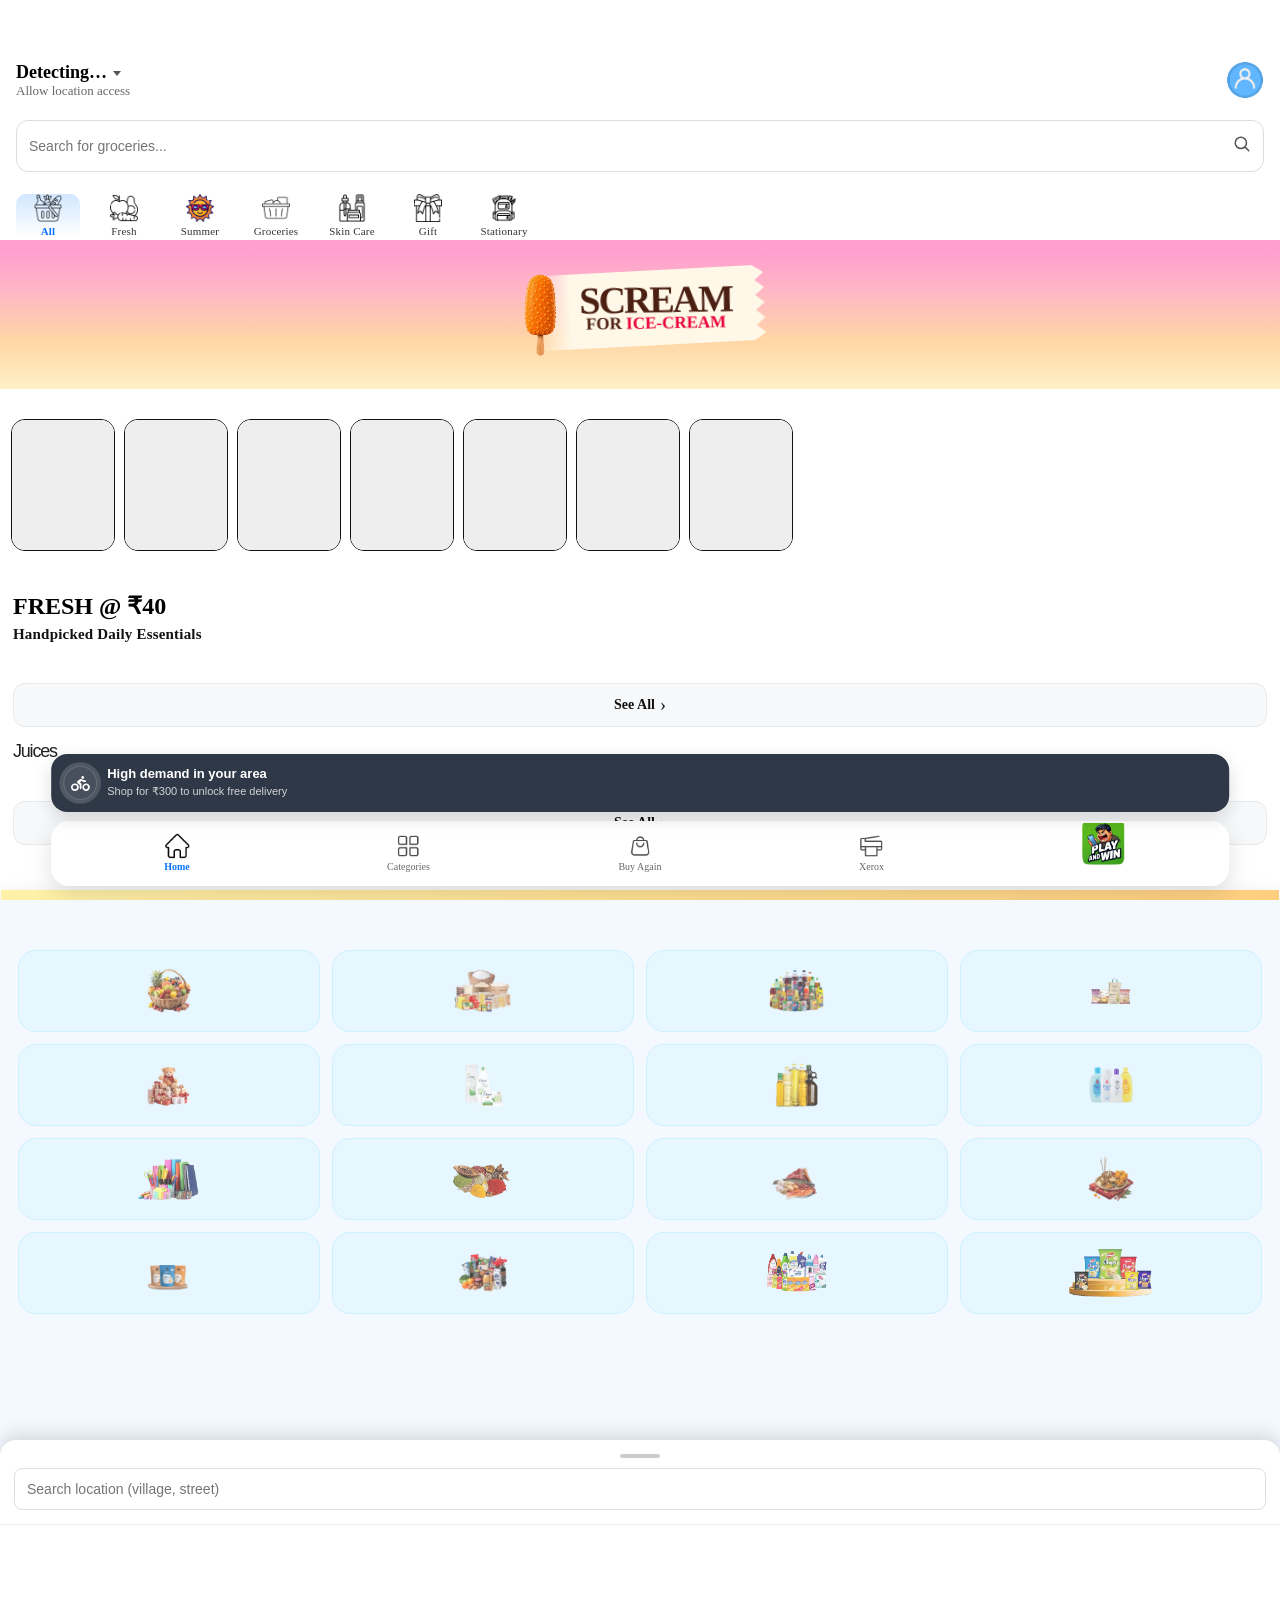
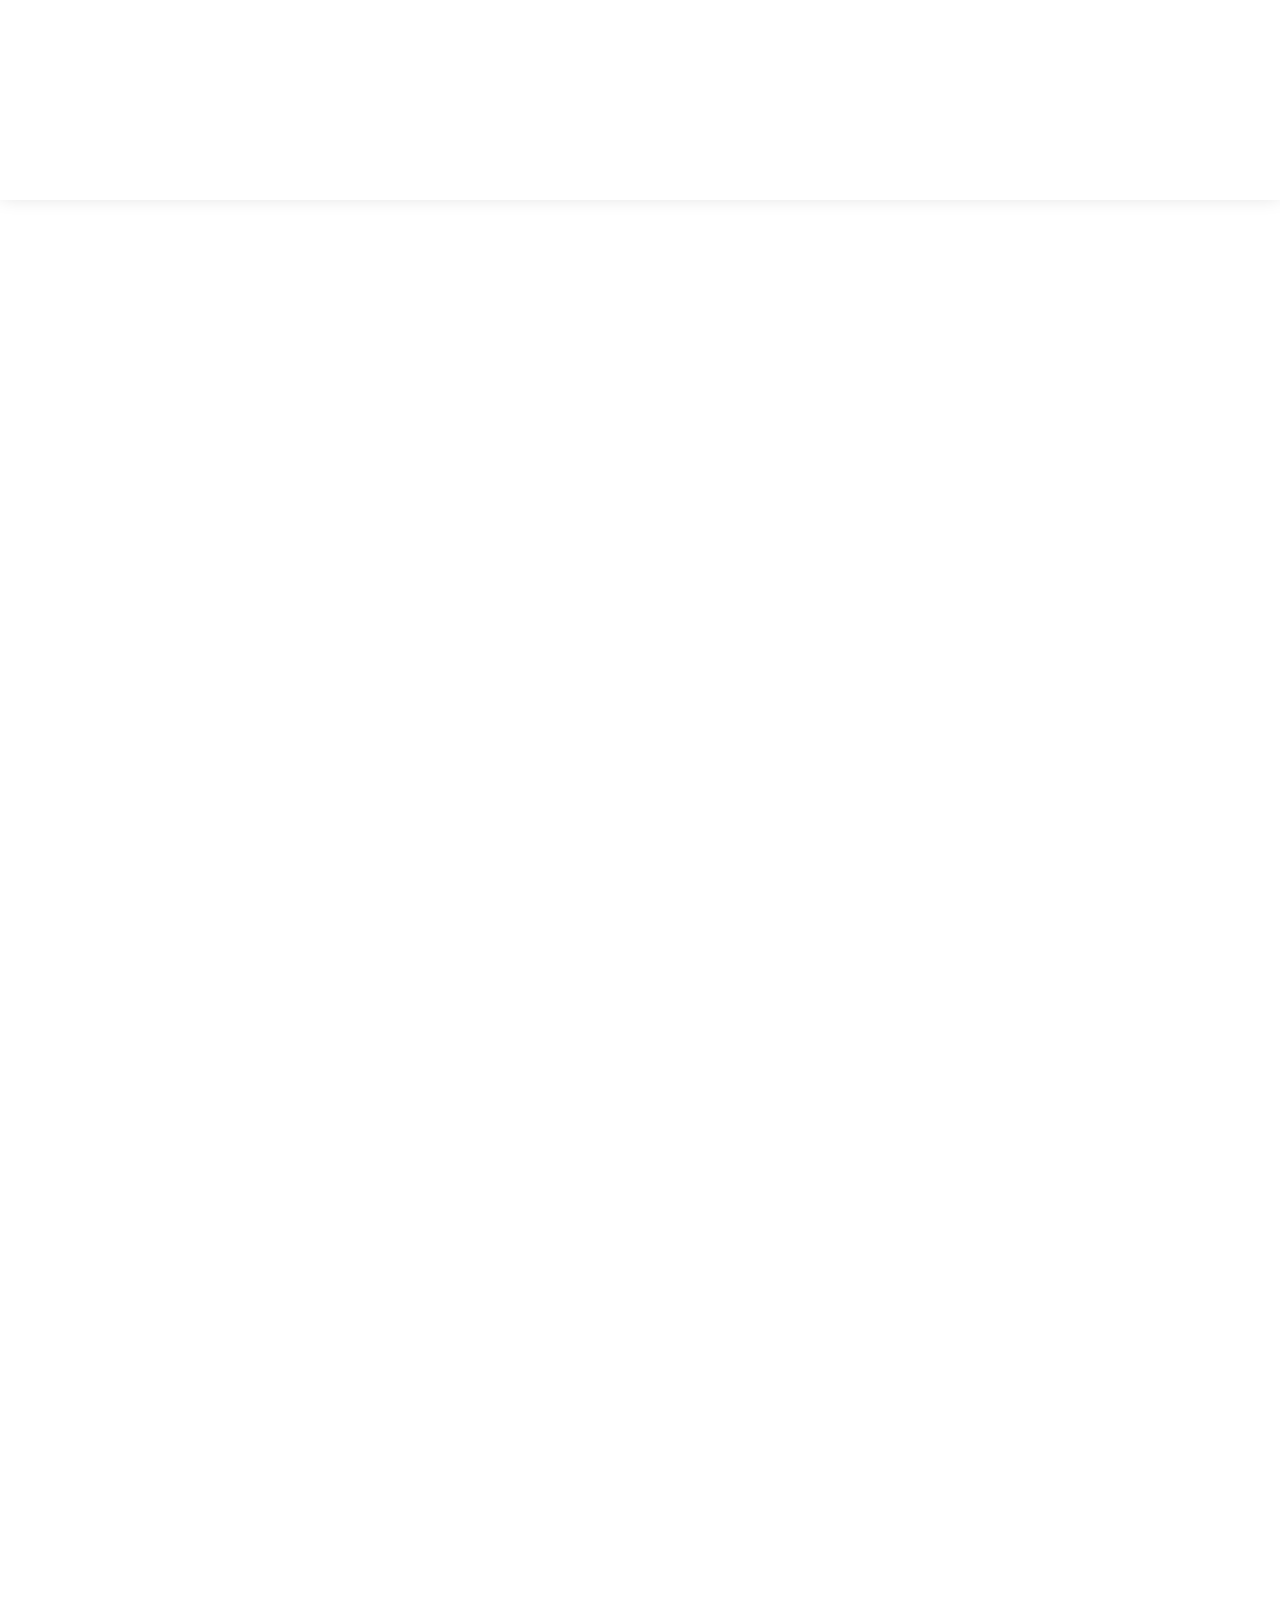
==== index.html @ 810958cf "Update index.html" ====
<!DOCTYPE html>
<html lang="en">
<head>
<meta charset="UTF-8" />
<meta name="viewport" content="width=device-width, initial-scale=1.0, maximum-scale=1.0, user-scalable=no">
<title>Cezoo</title>
<link
rel="stylesheet"
href="https://cdnjs.cloudflare.com/ajax/libs/font-awesome/6.5.2/css/all.min.css">
<!-- FONT -->
 <link href="https://fonts.googleapis.com/css2?family=Baloo+2:wght@800&display=swap" rel="stylesheet">
<link
  rel="stylesheet"
  href="https://cdnjs.cloudflare.com/ajax/libs/font-awesome/6.5.2/css/all.min.css"
>
<link rel="preconnect" href="https://fonts.googleapis.com">
<link rel="preconnect" href="https://fonts.gstatic.com" crossorigin>
<link href="https://fonts.googleapis.com/css2?family=Inter:wght@400;500;600&display=swap" rel="stylesheet">
<link href="https://fonts.googleapis.com/css2?family=Bungee&display=swap" rel="stylesheet">
<link href="https://fonts.googleapis.com/css2?family=Poppins:wght@500&display=swap" rel="stylesheet">

<style>
* {
  margin: 0;
  padding: 0;
  box-sizing: border-box;
 
}

html, body {
  height: 100%;
  overflow-y: auto;
}
#contentArea{
  min-height:300vh;
}
.page {
  min-height: 100vh;
}

.search-container {
  position: sticky;
  top: 0;
  z-index: 9999;
  
}


/* gap */
.top-gap { height: 50px; }

/* top bar */
.top-bar {
  height: 60px;
  display: flex;
  justify-content: space-between;
  align-items: center;
  padding: 0 16px;
  border-bottom: none;
}

.location {
  max-width: 75%;
  cursor: pointer;
}

.village-row {
  display: flex;
  align-items: center;
  gap: 6px;
}

.village {
  font-size: 18px;
  font-weight: 600;
}

.street {
  font-size: 13px;
  color: #666;
  white-space: nowrap;
  overflow: hidden;
}

.arrow {
  width: 0;
  height: 0;
  border-left: 4px solid transparent;
  border-right: 4px solid transparent;
  border-top: 5px solid #555;
  margin-top: 2px;
}

/* profile */
.profile {
  width: 38px;
  height: 38px;
}
.profile img {
  width: 100%;
  height: 100%;
  object-fit: contain;
}

/* bottom sheet */
.sheet {
  position: fixed;
  bottom: -100%;
  left: 0;
  
  width: 100%;
  height: min(40%, 400px);   /* ⬅️ reduced from 70% */
  background: #fff;
  border-radius: 16px 16px 0 0;
  box-shadow: 0 -4px 20px rgba(0,0,0,0.15);
  transition: bottom 0.3s ease;
  z-index: 199999999999;
}

.sheet.open { bottom: 0; }

.sheet-header {
  padding: 14px;
  border-bottom: 1px solid #eee;
}

.handle {
  width: 40px;
  height: 4px;
  background: #ccc;
  border-radius: 10px;
  margin: 0 auto 10px;
}

.search {
  width: 100%;
  padding: 12px;
  border: 1px solid #ddd;
  border-radius: 8px;
  font-size: 14px;
}

.results {
  max-height: calc(100% - 90px);
  overflow-y: auto;
}

.result {
  padding: 12px 16px;
  border-bottom: 1px solid #f1f1f1;
  font-size: 14px;
  cursor: pointer;
}

.result:hover {
  background: #f8f8f8;
}
.overlay {
  position: fixed;
  top: 0;
  left: 0;
  width: 100%;
  height: 100%;
  background: rgba(0,0,0,0.3);
  opacity: 0;
  pointer-events: none;
  transition: 0.3s;
  z-index: 10;
}

/* show overlay when sheet open */
.overlay.active {
  opacity: 1;
  pointer-events: all;
}
.search-container {
  padding: 10px 16px;
}

.search-box {
  display: flex;
  align-items: center;
  justify-content: space-between;
  gap: 10px;
  padding: 14px 12px;
  border: 1px solid #ddd;
  border-radius: 12px;
  background: #fff;
}

.search-box input {
  flex: 1;
  border: none;
  outline: none;
  font-size: 14px;
}

.search-box .icon {
  font-size: 16px;
  color: #555;
}

.bottom-nav {
  position: fixed;
  bottom: 14px;
  left: 50%;
  transform: translateX(-50%) translateY(0);
    transition: transform .35s ease;

  width: 92%;
  height: 65px;

  display: flex;
  justify-content: space-between;
  align-items: center;

  background: #fff;
  border-radius: 18px;
  box-shadow: 0 8px 25px rgba(0,0,0,0.12);

  padding: 8px 10px;
  z-index:9;
}

/* each item */
.nav-item {
  flex: 1;
  text-align: center;
  cursor: pointer;

  display: flex;
  flex-direction: column;
  align-items: center;
  justify-content: center;

  gap: 4px;
}

/* icon */
.nav-item img {
  width: 22px;
  height: 22px;
  object-fit: contain;
  opacity: 0.7;
}

/* text */
.nav-item span {
  font-size: 10px;
  color: #666;
  font-weight: 500;
}
/* icon */
.nav-item img{
  width:22px;
  height:22px;
  object-fit:contain;
  opacity:.7;
  transition:.2s;
}

/* text */
.nav-item span{
  font-size:10px;
  color:#666;
  font-weight:500;
}

/* active state (except banner) */
.nav-item.active:not(.nav-banner) img{
  opacity:1;
  transform:scale(1.1);
}

.nav-item.active:not(.nav-banner) span{
  color:#0b74ff;
  font-weight:700;
}

/* Banner */
.nav-item.nav-banner{
  flex:1;
  display:flex;
  align-items:center;
  justify-content:center;
  transform:translateY(-20px);
}

/* Banner image */
.nav-item.nav-banner img{
  width:44px;
  height:44px;
  object-fit:contain;
  opacity:1 !important;

  position:relative;
  top:-3px;          /* Push image up */

  transform:none !important;

  border-radius:0;
  box-shadow:none;
}

/* Never apply active effect to banner */
.nav-item.nav-banner.active img,
.nav-item.nav-banner:active img{
  opacity:1 !important;
  transform:none !important;
}

.nav-item.nav-banner.active span{
  color:#666 !important;
  font-weight:500 !important;
}

.content-section{
  display:none;
  padding:1px;
}

.content-section.active{
  display:block;
}
/* active state */
.nav-item.active img {
  opacity: 1;
  transform: scale(1.1);
}

.nav-item.active span {
  color: #0b74ff;
  font-weight: 700;
}
/* special last item (image only) */
.nav-item.nav-banner {
  flex: 1;
  display: flex;
  align-items: center;
  justify-content: center;

  transform: translateY(-7px); /* 👈 pushes up */
}

/* pure image */
.nav-item.nav-banner img {
  width: 42px;
  height: 42px;
  transform:none !important;
  object-fit: contain;
  border-radius: 0;   /* optional: removes rounded feel */
  box-shadow: none;   /* removes box completely */
}


.content-section {
  display: none;
  padding: 1px 1px;
}

.content-section.active {
  display: block;
}

.categories {
  display: flex;
  gap: 12px;              /* equal clean spacing */
  padding: 12px 16px;
  overflow-x: auto;
  -webkit-overflow-scrolling: touch;
  scrollbar-width: none;
}

.categories::-webkit-scrollbar {
  display: none;
}

/* each item centered properly */
.cat-item {
  flex: 0 0 auto;
  display: flex;
  flex-direction: column;
  align-items: center;
  justify-content: center;
  min-width: 64px;        /* forces equal spacing feel */
}

/* icon */
.cat-item img {
  width: 28px;
  height: 28px;
  object-fit: contain;
}

/* text */
.cat-item span {
  margin-top: 3px;
  font-size: 11px;
  font-weight: 500;       /* 🔥 increased weight */
  color: #333;
  text-align: center;
  letter-spacing: 0.2px;
}
.cat-item.active {
  background: linear-gradient(
    to bottom,
    rgba(0, 123, 255, 0.18),
    rgba(255, 255, 255, 0)
  );

  border-radius: 10px; /* 👈 this makes it rounded */
}

.cat-item.active span {
  color: #0b74ff;
  font-weight: 700;
}
#topSection {
  transition: background 0.3s ease;
}


.shimmer {
  position: relative;
  overflow: hidden;
}

/* shimmer light wave */
.shimmer::after {
  content: "";
  position: absolute;
  inset: 0;
  transform: translateX(-100%);
  background: linear-gradient(
    90deg,
    transparent,
    rgba(255,255,255,0.6),
    transparent
  );
  animation: shimmer 1s infinite;
  pointer-events: none;
}

/* ONE global animation */
@keyframes shimmer {
  100% {
    transform: translateX(100%);
  }
}




#contentSection{
  position:relative;
  overflow:hidden;
  width:100vw;
  margin-left:calc(50% - 50vw);
  margin-right:calc(50% - 50vw);

  min-height:130px;
  

  margin-top:-10px; /* adjust this */
}

.cognizantLeft,
.cognizantRight{
  position:absolute;
}

.cognizantLeft img,
.cognizantRight img{
  width:100%;
  height:100%;
  object-fit:contain;
  display:block;
}

.freshBanner{
  position:relative;
  width:100%;
  height:220px;
  overflow:hidden;

  background: linear-gradient(
    to bottom,
    #f6e08d 0%,
    #f6e08d 65%,
    #fff7dc 82%,
    #ffffff 100%
  );
}

/* ================= SHIMMER SYSTEM ================= */
.imgWrap{
  position:absolute;
  overflow:hidden;
  
}

.imgWrap::before{
  content:"";
  position:absolute;
  top:0;
  left:-120%;
  width:60%;
  height:100%;

  background: linear-gradient(
    120deg,
    transparent,
    rgba(255,255,255,.7),
    transparent
  );

  animation: shimmer 1.2s infinite;
}

@keyframes shimmer{
  0%{ transform:translateX(0); }
  100%{ transform:translateX(300%); }
}

.imgWrap img{
  width:100%;
  height:100%;
  object-fit:contain;
  opacity:0;
  transition:opacity .25s ease;
}

.imgWrap.loaded img{
  opacity:1;
}

/* ================= POSITIONS ================= */

/* SIDE FRUITS */
.watermelonTopWrap{
  top:8px;
  left:-10px;
  width:100px;
  height:100px;
}

.melonTopWrap{
  top:0;
  right:-12px;
  width:100px;
  height:100px;
}

.mangoLeftWrap{
  bottom:18px;
  left:-8px;
  width:100px;
  height:100px;
}

.watermelonBottomWrap{
  bottom:8px;
  right:-12px;
  width:110px;
  height:110px;
}

/* LEAVES */
.leaf1Wrap{
  top:88px;
  left:18%;
  width:36px;
  height:36px;
}

.leaf2Wrap{
  top:88px;
  right:18%;
  width:36px;
  height:36px;
}

/* CENTER FRUIT */
.centerFruitWrap{
  position:absolute;
  bottom:-18px;
  left:50%;
  transform:translateX(-50%);
  width:140px;
  height:140px;
}

/* ================= TEXT ================= */
.bannerContent{
  position:absolute;
  top:18px;
  left:50%;
  transform:translateX(-50%);
  text-align:center;
  z-index:5;
}

.bannerTitle{
  font-family:Impact, "Arial Black", sans-serif;
  font-size:64px;
  font-weight:900;
  color:#059669;
  letter-spacing:-2px;
  line-height:.9;
  text-transform:uppercase;
}

.bannerSub{
  margin-top:6px;
  font-family:"Trebuchet MS", sans-serif;
  font-size:24px;
  font-weight:800;
  color:#047857;
}

/* ================= BADGE (SMALL + CLEAN) ================= */
.qualityBadge{
  position:absolute;
  top:10px;
  right:-70px;

  width:70px;
  height:70px;

  border-radius:50%;
  border:3px solid #d4a017;
  background:#fff7cc;

  display:flex;
  align-items:center;
  justify-content:center;

  font-size:9px;
  font-weight:900;
  color:#14532d;
  text-align:center;
  line-height:1.1;

  transform:rotate(-10deg);
}

/* ================= MOBILE ================= */
@media(max-width:480px){

  .freshBanner{ height:180px; }

  .bannerTitle{ font-size:42px; }

  .bannerSub{ font-size:18px; }

  .qualityBadge{
    width:52px;
    height:52px;
    font-size:6.5px;
    right:-50px;
  }

  .centerFruitWrap{ width:120px; height:120px; bottom:-14px; }

  .watermelonTopWrap{ width:65px; height:65px; }
  .melonTopWrap{ width:65px; height:65px; }
  .mangoLeftWrap{ width:70px; height:70px; }
  .watermelonBottomWrap{ width:75px; height:75px; }

  .leaf1Wrap, .leaf2Wrap{ width:24px; height:24px; }
}
.imgWrap.loaded::before{
  display:none;
}

#freshSection{
position:relative;
  overflow:hidden;
  width:100vw;
  margin-left:calc(50% - 50vw);
  margin-right:calc(50% - 50vw);

  min-height:170px;
  

  margin-top:-10px; /* adjust this */
}
#coolSection{
position:relative;
  overflow:hidden;
  width:100vw;
  margin-left:calc(50% - 50vw);
  margin-right:calc(50% - 50vw);

  min-height:170px;
  

  margin-top:-10px; /* adjust this */
}

#grocerySection{
 position:relative;
  overflow:hidden;
  width:100vw;
  margin-left:calc(50% - 50vw);
  margin-right:calc(50% - 50vw);

  min-height:170px;
  

  margin-top:-10px; /* adjust this */
}

#chocoSection{
 position:relative;
  overflow:hidden;
  width:100vw;
  margin-left:calc(50% - 50vw);
  margin-right:calc(50% - 50vw);

  min-height:170px;
  

  margin-top:-10px; /* adjust this */
}


/* remove blue tap box on bottom nav items */
.bottom-nav .nav-item {
  -webkit-tap-highlight-color: transparent;
  outline: none;
  user-select: none;
}

/* remove focus/active outline */
.bottom-nav .nav-item:focus,
.bottom-nav .nav-item:active {
  outline: none;
  box-shadow: none;
}

/* optional smooth press effect (recommended) */
.bottom-nav .nav-item {
  transition: transform 0.15s ease;
}

.bottom-nav .nav-item:active {
  transform: scale(0.95);
}
.tropicalBanner{
  position:relative;
  width:100%;
  height:220px;
  overflow:hidden;

  background: linear-gradient(
    180deg,
    #00a8ff 0%,
    #0097e6 50%,
    #48dbfb 78%,
    #ffffff 100%
  );
}

/* ================= SHIMMER SYSTEM ================= */
.imgWrap{
  position:absolute;
  overflow:hidden;
}

/* shimmer layer */
.imgWrap::before{
  content:"";
  position:absolute;
  top:0;
  left:-120%;
  width:60%;
  height:100%;

  background: linear-gradient(
    120deg,
    transparent,
    rgba(255,255,255,.7),
    transparent
  );

  animation: shimmer 1.2s infinite;
}

@keyframes shimmer{
  0%{ transform:translateX(0); }
  100%{ transform:translateX(300%); }
}

.imgWrap img{
  width:100%;
  height:100%;
  object-fit:contain;
  opacity:0;
  transition:opacity .25s ease;
}

.imgWrap.loaded img{
  opacity:1;
}

.imgWrap.loaded::before{
  display:none;
}

/* ================= TOP GLOW ================= */
.topGlow{
  position:absolute;
  width:260px;
  height:260px;
  border-radius:50%;
  background:rgba(255,255,255,.12);
  top:-140px;
  left:50%;
  transform:translateX(-50%);
}

/* ================= LEAVES ================= */
.leaf{
  position:absolute;
  z-index:2;
  opacity:.22;
}

.leaf1{
  width:140px;
  left:-20px;
  top:10px;
  transform:rotate(-15deg);
}

.leaf2{
  width:140px;
  right:-20px;
  top:10px;
  transform:rotate(15deg);
}



/* ================= DRINKS ================= */
.drink{
  position:absolute;
  z-index:6;
  object-fit:contain;
}

.leftDrink{
  width:180px;
  left:-18px;
  bottom:10px;
  transform:rotate(-12deg);
}

.rightDrink{
  width:180px;
  right:-18px;
  bottom:10px;
  transform:rotate(12deg);
}


.floatFruit{
  position:absolute;
  z-index:8;
  object-fit:contain;
}

.fruit1{ width:42px; top:26px; left:24%; }
.fruit2{ width:38px; top:24px; right:24%; }
.fruit3{ width:32px; bottom:44px; left:36%; }
.fruit4{ width:30px; bottom:42px; right:36%; }

/* ================= TEXT ================= */
.tropicalContent{
  position:absolute;
  top:28px;
  left:50%;
  transform:translateX(-50%);
  width:100%;
  text-align:center;
  z-index:10;
}

.tropicalTitle{
  font-family:"Arial Black", sans-serif;
  font-size:58px;
  line-height:.88;
  color:#fff;
  letter-spacing:-2px;
  text-transform:uppercase;
  text-shadow:0 4px 12px rgba(0,0,0,.12);
}

.tropicalSub{
  margin-top:8px;
  font-size:22px;
  font-weight:800;
  color:#dffffa;
  letter-spacing:2px;
  text-transform:uppercase;
}

/* ================= FADE ================= */
.bottomFade{
  position:absolute;
  bottom:0;
  left:0;
  width:100%;
  height:70px;
  background: linear-gradient(
    to top,
    rgba(255,255,255,.95),
    rgba(255,255,255,0)
  );
  z-index:2;
}

/* ================= MOBILE ================= */
@media(max-width:480px){

  .tropicalBanner{ height:180px; }

  .tropicalContent{ top:20px; }

  .tropicalTitle{ font-size:40px; }

  .tropicalSub{ font-size:14px; }

  .leftDrink{ width:115px; left:-12px; bottom:8px; }
  .rightDrink{ width:115px; right:-12px; bottom:8px; }

  .fruit1{ width:24px; left:18%; }
  .fruit2{ width:22px; right:18%; }
  .fruit3{ width:18px; }
  .fruit4{ width:16px; }

  .leaf1,.leaf2{ width:90px; }
}
.petSection{
  width:100%;
  height:200px;

  background: linear-gradient(
    to bottom,
    #efe3f8 0%,
    #f3eafb 45%,
    #ffffff 100%
  );

  overflow:hidden;
  padding:10px;
  box-sizing:border-box;
}

/* ================= TOP ROW ================= */
.petTop{
  display:flex;
  gap:10px;
  width:100%;
}

/* ================= CARDS ================= */
.petCard{
  flex:1;
  min-width:0;
  height:110px;

  background: rgba(248,243,251,.65);
  border-radius:22px;

  padding:12px;
  display:flex;
  align-items:center;
  gap:10px;

  overflow:hidden;
}

/* ================= ICON ================= */
.petIcon{
  width:46px;
  height:46px;
  min-width:46px;

  border-radius:14px;
  background: linear-gradient(to bottom, #d8b4fe, #9333ea);

  display:flex;
  align-items:center;
  justify-content:center;

  color:#fff;
  font-size:22px;
}

/* ================= TEXT ================= */
.petText{
  min-width:0;
  line-height:1.1;
}

/* ================= HEADINGS ================= */
.petFees h1{
  font-size:clamp(20px,4vw,44px);
  color:#6d28d9;
  font-weight:900;
  white-space:nowrap;
  margin:0;
}

.petPrice h2{
  font-size:clamp(14px,3vw,28px);
  color:#6d28d9;
  font-weight:900;
  white-space:nowrap;
  margin:0;
}

.petPrice .light{
  color:#a855f7;
  margin-top:4px;
}

/* ================= FEATURES ================= */
.petRow{
  margin-top:12px;
  display:flex;
  justify-content:space-between;
  gap:8px;
  flex-wrap:wrap;
}

/* ================= FEATURE BOX ================= */
.petFeature{
  flex:1;
  min-width:100px;
  height:42px;

  background: rgba(255,255,255,.12);
  border-radius:50px;

  display:flex;
  align-items:center;
  justify-content:center;
  gap:6px;

  color:#6d28d9;
  font-size:clamp(10px,2.5vw,15px);
  font-weight:700;

  padding:0 10px;
  text-align:center;
}

/* ================= CHECK ICON ================= */
.petCheck{
  width:18px;
  height:18px;
  min-width:18px;

  border-radius:50%;
  background:#22c55e;

  display:flex;
  align-items:center;
  justify-content:center;

  color:#fff;
  font-size:10px;
}

/* ================= NOTE ================= */
.petNote{
  margin-top:10px;
  text-align:center;
  color:#6b7280;
  font-size:11px;
}

/* ================= MOBILE TWEAK ================= */
@media(max-width:480px){

  .petCard{
    height:95px;
  }

  .petIcon{
    width:38px;
    height:38px;
    min-width:38px;
    font-size:18px;
  }

  .petFeature{
    min-width:90px;
  }
}
/* ===== SKIN CARE 3 IMAGE SCROLL ===== */

.skin-wrapper{
  display:flex;
  gap:14px;
  padding:12px 16px;

  overflow-x:auto;
  scroll-snap-type:x mandatory;
  -webkit-overflow-scrolling:touch;

  scrollbar-width:none;

  background:linear-gradient(to top,#ffffff,#fdecef);

  margin-top:-1px; /* Push section up */
}

.skin-wrapper::-webkit-scrollbar{
  display:none;
}

.skin-banner{
  flex:0 0 85%;
  height:140px;

  scroll-snap-align:center;
  border-radius:16px;
  overflow:hidden;
}

/* image only */
.skin-banner img{
  width:100%;
  height:100%;
  object-fit:cover;
  display:block;
}

/* mobile */
@media(max-width:480px){
  .skin-banner{
    flex:0 0 90%;
    height:160px;
  }
}
/* ONLY skin care banner background */
.skin-bg{
  position:relative;
    /* soft blush pink */
  padding:-20px 0;
  overflow:hidden;
}

.skin-bg::after{
  content:"";
  position:absolute;
  bottom:0;
  left:0;
  width:100%;
  height:14px;
  
}
.gift-bg{
  position:relative;
  background:#ffe8d6;
  padding:0 16px 9px;   /* top right/left bottom */
  overflow:hidden;

  margin-top:-1px;     /* adjust: -8px, -12px, -16px as needed */
}

.gift-bg::after{
  content:"";
  position:absolute;
  bottom:0;
  left:0;
  width:100%;
  height:14px;
  background:linear-gradient(to top, #ffffff, #ffe8d6);
}

.gift-banner-single{
  width:100%;
  height:200px;   /* ⬅️ increased height */
  border-radius:16px;
  overflow:hidden;
}

.gift-banner-single img{
  width:100%;
  height:100%;
  object-fit:cover;
  display:block;
}

/* mobile */
@media(max-width:480px){
  .gift-banner-single{
    height:180px;
  }
}



.wiproBanner{

  position:relative;

  width:100%;

  height:220px;

  overflow:hidden;

 background: linear-gradient(
  180deg,
  #e7f0dc 0%,
  #f0f6e9 55%,
  #f8fbf4 82%,
  #ffffff 100%
);
}

/* ===== SOFT BG ===== */

.wiproBlur{

  position:absolute;

  inset:0;

  background:
  radial-gradient(
    circle at top,
    rgba(255,255,255,.08),
    transparent 60%
  );

  z-index:1;
}

/* ===== SIDE IMAGES ===== */

.wiproItem{

  position:absolute;

  z-index:5;

  object-fit:contain;
}

/* LEFT IMAGE */

.wiproLeft{

  width:235px;

  left:-22px;

  bottom:14px;

  transform:rotate(-4deg);
}

/* RIGHT IMAGE */

.wiproRight{

  width:235px;

  right:-22px;

  bottom:14px;

  transform:rotate(4deg);
}

/* ===== CENTER ===== */

.wiproContent{

  position:absolute;

  top:24px;

  left:50%;

  transform:translateX(-50%);

  width:100%;

  text-align:center;

  z-index:10;
}

/* ===== TOP TEXT ===== */

.wiproTop{

  font-size:14px;

  color:#b9ea8f;

  letter-spacing:2px;

  margin-bottom:8px;

  text-transform:uppercase;
}

/* ===== TITLE ===== */

.wiproTitle{

  font-family:
  Georgia,
  serif;

  font-size:68px;

  line-height:.88;

  color:#ffffff;

  font-weight:700;

  letter-spacing:-3px;

  text-shadow:
  0 4px 12px rgba(0,0,0,.18);
}

/* ===== SUB ===== */

.wiproSub{

  margin-top:10px;

  font-size:18px;

  font-weight:700;

  color:#eef8de;

  letter-spacing:2px;

  text-transform:uppercase;
}

/* ===== BOTTOM WHITE MIX ===== */

.wiproFade{

  position:absolute;

  bottom:-38px;

  left:-10%;

  width:120%;

  height:90px;

  background:#fff;

  border-radius:
  100% 100% 0 0;

  z-index:2;
}

/* ===== MOBILE ===== */

@media(max-width:480px){

  .wiproBanner{

    height:180px;
  }

  .wiproContent{

    top:20px;
  }

  .wiproTop{

    font-size:9px;

    margin-bottom:4px;
  }

  .wiproTitle{

    font-size:42px;

    letter-spacing:-1px;
  }

  .wiproSub{

    font-size:10px;

    margin-top:6px;

    letter-spacing:1px;
  }

  /* SIDE IMAGES */

  .wiproLeft{

    width:145px;

    left:-16px;

    bottom:10px;
  }

  .wiproRight{

    width:145px;

    right:-16px;

    bottom:10px;
  }

  /* WHITE MIX */

  .wiproFade{

    height:56px;

    bottom:-24px;
  }
}
/* overlay */
#categoryOverlay{
  position:fixed;
  inset:0;
  background:rgba(0,0,0,.35);
  opacity:0;
  pointer-events:none;
  transition:.3s;
  z-index:98;
}

/* sheet */
#categorySheet{
  position:fixed;
  left:0;
  bottom:-100%;
  width:100%;
  height:70vh;
  background:#fff;
  border-radius:20px 20px 0 0;
  transition:.35s ease;
  z-index:9999999;
  display:flex;
  flex-direction:column;
}

/* open state */
#categorySheet.open{
  bottom:0;
}
#categoryOverlay.open{
  opacity:1;
  pointer-events:auto;
}

/* header */
#categorySheet .sheet-header{
  position:relative;
  padding:16px 18px;
  border-bottom:1px solid #eee;
}

#categorySheet .sheet-header span{
  display:block;
  font-size:18px;
  font-weight:700;
}

#categorySheet .sheet-header button{
  position:absolute;
  top:2px;
  right:16px;

  width:34px;
  height:34px;

  border:none;
  background:none;

  font-size:22px;
  cursor:pointer;
}

/* grid */
.category-grid{
  padding:16px;
  display:grid;
  grid-template-columns:repeat(4,1fr);
  gap:14px;
  overflow-y:auto;
}

.category-card{
  display:flex;
  flex-direction:column;
  align-items:center;
  text-align:center;
}

/* better icon size */
.category-card img{
  width:48px;        /* ⬅️ balanced size */
  height:48px;
  object-fit:contain;
  margin-bottom:6px;
}

/* cleaner text */
.category-card p{
  font-size:11.5px;
  line-height:1.2;
  margin:0;
  color:#222;
}
/* hide scrollbar but keep scroll */
.category-grid{
  overflow-y:auto;
  scrollbar-width:none;        /* Firefox */
  -ms-overflow-style:none;     /* IE / Edge */
}

.category-grid::-webkit-scrollbar{
  display:none;                /* Chrome / Safari */
}

.card-row{
  display:grid;
  grid-template-columns:repeat(4, 1fr);

  gap:10px;              /* reduced from 14px */
  padding:8px;          /* reduced from 14px */
  box-sizing:border-box;
}

/* CENTER ITEMS */
.tile{
  display:flex;
  flex-direction:column;
  align-items:center;
  justify-content:center;
}

/* SKY BOX */
.img-box{
  width:78px;
  height:78px;
  background:#dff1ff;
  border-radius:18px;

  display:flex;
  align-items:center;
  justify-content:center;

  overflow:hidden;
}

/* FULL IMAGE VISIBLE */
.img-box img{
  width:70%;
  height:70%;
  object-fit:contain;
}

/* TEXT LIGHT BLACK */
.tile p{
  margin-top:6px;
  font-size:12.5px;
  font-weight:400;
  color:#111;
  opacity:0.75;
}

/* MOBILE ALSO 4 IN ROW */
@media(max-width:480px){
  .card-row{
    grid-template-columns:repeat(4, 1fr);
    gap:10px;
    padding:10px;
  }

  .img-box{
    width:65px;
    height:65px;
  }
}
/* SECTION TITLE */
.section-header{
  text-align:left;
  padding:10px 10px 4px 8px;  /* reduced left padding */
  font-size:16px;
  font-weight:600;
  color:#111;
  opacity:0.85;
}
.sectionTitleWrap{
  padding:16px 12px 10px;
}

.sectionTitle{
  font-size:32px;

  font-weight:900;

  color:#4e8b65;

  line-height:1;

  letter-spacing:-1.2px;

  text-transform:uppercase;

  font-family:
    "Arial Rounded MT Bold",
    "Trebuchet MS",
    sans-serif;
}

.sectionSubTitle{
  margin-top:6px;

  font-size:15px;

  font-weight:700;

  color:#111;

  letter-spacing:.2px;
}
#freshProductsRow{
  display:flex;
  gap:9px;
  overflow-x:auto;
  overflow-y:hidden;
  padding:8px 10px 14px;
  scrollbar-width:none;
  -ms-overflow-style:none;
}

#freshProductsRow::-webkit-scrollbar{
  display:none;
}

.productCard{
  flex:0 0 106px;
}

.productImageWrap{
  position:relative;
  width:100%;
  height:82px;

  display:flex;
  align-items:center;
  justify-content:center;

  margin-bottom:4px;
}

.productImage{
  width:92%;
  height:92%;
  object-fit:contain;
}

.addBtn{
  position:absolute;
  right:2px;
  bottom:2px;

  width:32px;
  height:32px;

  border:1px solid #dff5e8;
  border-radius:10px;

  background:#f8fffb;
  color:#0BD957;

  display:flex;
  align-items:center;
  justify-content:center;

  cursor:pointer;
  box-shadow:0 1px 3px rgba(0,0,0,.04);

  padding:0;
  line-height:1;

  transition:.2s ease;
}

.addBtn span{
  font-size:18px;
  font-weight:700;
  line-height:1;
}

/* after click */
.addBtn.qtyMode{
  width:70px;

  justify-content:space-between;
  padding:0 7px;
}

.addBtn.qtyMode button{
  width:18px;
  height:18px;

  border:none;
  background:none;

  color:#0BD957;

  font-size:18px;
  font-weight:800;
  line-height:18px;

  display:flex;
  align-items:center;
  justify-content:center;

  padding:0;
  margin:0;

  cursor:pointer;
}

.addBtn.qtyMode .qty{
  min-width:14px;

  color:#111;

  font-size:13px;
  font-weight:800;
  line-height:1;

  display:flex;
  align-items:center;
  justify-content:center;
}
.productInfo{
  text-align:left;
  padding-left:3px;
}

.priceRow{
  display:flex;
  align-items:center;
  gap:4px;
  margin-bottom:3px;
}

.discountPrice{
  font-size:13px;
  font-weight:900;
  color:#111;

  background:#f5f6f7;

  padding:2px 6px;

  border-radius:6px;
}

.originalPrice{
  font-size:8px;
  color:#999;
  text-decoration:line-through;
}

.productName{
  font-size:11px;
  font-weight:700;
  color:#111;

  width:100%;

  white-space:normal !important;
  overflow:visible;
  text-overflow:unset;

  line-height:1.35;
  margin-bottom:2px;
}

.productQty{
  font-size:10px;
  color:#666;
  font-weight:600;
}

.freshProductShimmerRow{
  display:flex;
  gap:9px;
  overflow-x:auto;
  padding:8px 10px 14px;
  scrollbar-width:none;
}

.freshProductShimmerRow::-webkit-scrollbar{
  display:none;
}

.freshProductShimmerCard{
  flex:0 0 106px;
}

.freshProductShimmerImg,
.freshProductShimmerPrice,
.freshProductShimmerName,
.freshProductShimmerQty{
  position:relative;
  overflow:hidden;
  background:#f1f1f1;
  border-radius:8px;
}

.freshProductShimmerImg{
  height:82px;
}

.freshProductShimmerPrice{
  width:55px;
  height:20px;
  margin-top:4px;
}

.freshProductShimmerName{
  width:90px;
  height:13px;
  margin-top:7px;
}

.freshProductShimmerQty{
  width:45px;
  height:10px;
  margin-top:5px;
}

.freshProductShimmerImg::after,
.freshProductShimmerPrice::after,
.freshProductShimmerName::after,
.freshProductShimmerQty::after{
  content:"";
  position:absolute;
  inset:0;
  transform:translateX(-100%);
  background:linear-gradient(
    90deg,
    transparent,
    rgba(255,255,255,.8),
    transparent
  );
  animation:freshProductShimmerMove 1s infinite;
}

@keyframes freshProductShimmerMove{
  100%{
    transform:translateX(100%);
  }
}
.seeAllBar{
  height:44px;

  margin:8px 12px 14px;

  border-radius:12px;

  background:#f7f8fa;

  border:1px solid #e8eaed;

  display:flex;
  align-items:center;
  justify-content:center;

  gap:5px;

  cursor:pointer;

  color:#111;

  font-size:14px;

  font-weight:700;
}

.seeAllArrow{
  font-size:18px;

  font-weight:400;

  line-height:1;
}
.launchRow{
  display:flex;

  gap:10px;

  overflow-x:auto;
  overflow-y:hidden;

  padding:8px 12px 14px;

  scrollbar-width:none;
  -ms-overflow-style:none;
}

.launchRow::-webkit-scrollbar{
  display:none;
}

.launchCard{
  flex:0 0 68px;

  text-align:center;
}

.launchCard img{
  width:68px;
  height:68px;

  object-fit:contain;

  background:#f7f8fa;

  border:1px solid #ececec;

  border-radius:12px;

  padding:8px;

  box-sizing:border-box;
}

.launchCard span{
  display:block;

  margin-top:5px;

  font-size:10px;

  font-weight:700;

  color:#111;

  line-height:1.2;

  white-space:nowrap;

  overflow:hidden;

  text-overflow:ellipsis;
}
.launchCard.active img{
  background:#f5f0ff;
  border:none;
}

.launchCard.active span{
  color:#111;
  font-weight:800;
}

#launchProductsRow{
  display:flex;
  gap:9px;
  overflow-x:auto;
  overflow-y:hidden;
  padding:8px 10px 14px;
  scrollbar-width:none;
}

#launchProductsRow::-webkit-scrollbar{
  display:none;
}
.productPopup{
  position:fixed;
  inset:0;

  background:#fff;
  z-index:9999999;

  display:none;

  overflow:hidden;
}

.productPopup.open{
  display:block;
}

.productPopupBox{
  width:100%;
  height:100vh;

  background:#fff;

  border-radius:0;

  padding:16px 0 80px;

  position:relative;

  overflow-y:auto;
  overflow-x:hidden;

  -webkit-overflow-scrolling:touch;
}

.productPopupBox::-webkit-scrollbar{
  display:none;
}

.popupClose{
  position:fixed;

  top:34px; /* was 14px */
  left:14px;

  width:34px;
  height:34px;

  border:none;
  border-radius:50%;

  background:#f3f4f6;

  font-size:22px;
  line-height:1;

  display:flex;
  align-items:center;
  justify-content:center;

  z-index:100000;

  cursor:pointer;
}

.popupImageScroll{
  display:flex;
  overflow-x:auto;
  scroll-snap-type:x mandatory;
  gap:12px;

  padding:20px 16px 10px;

  scrollbar-width:none;
}

.popupImageScroll::-webkit-scrollbar{
  display:none;
}

.popupImageItem{
  flex:0 0 100%;
  height:260px;

  display:flex;
  align-items:center;
  justify-content:center;

  scroll-snap-align:center;
}

.popupImageItem img{
  width:90%;
  height:90%;
  object-fit:contain;
}

.popupDots{
  display:flex;
  justify-content:center;
  gap:6px;
  margin-top:6px;
}

.popupDots span{
  width:6px;
  height:6px;
  border-radius:50%;
  background:#ddd;
}

.popupDots span.active{
  width:18px;
  border-radius:20px;
  background:#0BD957;
}
.popupProductName{
  padding:12px 16px 0;

  font-size:20px;
  font-weight:800;
  color:#111;

  text-align:left;
}

.popupProductBrand{
  padding:4px 16px 0;

  font-size:13px;
  font-weight:600;

  color:#777;

  text-align:left;
}
.popupProductDesc{
  padding:8px 16px 0;

  font-size:13px;
  line-height:1.5;

  color:#666;

  text-align:left;
}
.popupQtyUnit{
  padding:12px 16px 0;

  font-size:13px;
  font-weight:700;

  color:#666;
}

.popupPriceAddRow{
  display:flex;
  align-items:center;
  justify-content:space-between;

  padding:8px 16px 0;
}

.popupPriceRow{
  display:flex;
  align-items:center;
  gap:8px;
}

.popupDiscountPrice{
  display:inline-flex;
  align-items:center;
  justify-content:center;

  height:30px;

  padding:0 10px;

  background:#f5f6f7;

  border:1px solid #ececec;

  border-radius:8px;

  font-size:16px;
  font-weight:800;

  color:#111;
}

.popupOriginalPrice{
  font-size:14px;

  color:#999;

  text-decoration:line-through;
}

.popupSectionTitle{
  padding:22px 16px 0;

  font-size:16px;
  font-weight:800;

  color:#111;

  text-align:left;
}
.popupLongDesc{
  padding:18px 16px 0;

  font-size:14px;
  line-height:1.7;

  color:#444;

  text-align:left;

  white-space:pre-line;
}
.sellerTable{
  padding:12px 16px 24px;
}

.sellerRow{
  display:flex;
  align-items:flex-start;

  padding:10px 0;

  border-bottom:1px solid #f1f1f1;
}

.sellerLabel{
  width:120px;

  font-size:13px;
  font-weight:700;

  color:#666;

  flex-shrink:0;
}

.sellerValue{
  flex:1;

  font-size:13px;
  line-height:1.5;

  color:#111;

  word-break:break-word;
}
.productModalContent,
.popupContent{
  padding-bottom: 90px;
}
.popupFixedAdd{
  position: fixed;
  left: 0;
  right: 0;
  bottom: 0;
  width: 100%;
  background: #fff;
  padding: 12px 16px calc(12px + env(safe-area-inset-bottom));
  border-top: 1px solid #eee;
  z-index: 999999;
  box-sizing: border-box;
  display:flex;
  gap:10px;
}

#popupAddBtnFixed{
  flex:1;
  height:54px;
  border:2px solid #86EFAC;
  border-radius:14px;
  background:#fff;
  color:#16A34A;
  font-size:16px;
  font-weight:700;
  cursor:pointer;
}
.popupCartSummary{
  width:110px;
  height:54px;
  border-radius:14px;
  background:#f70854;
  color:#fff;
  display:none;
  align-items:center;
  justify-content:center;
  gap:7px;
  font-size:14px;
  font-weight:800;

  transform: translateY(9px);
}
.popupCartSummary i{
  font-size:16px;
}
/* MAIN SECTION */
.brands-section{
    width:100%;
    padding:16px 0 8px 10px;
}

.brands-title{
    font-size:26px;
    font-weight:800;
    color:#20212b;
    margin-bottom:14px;
}

/* HORIZONTAL SCROLL ROW */
.brands-scroll{
    width:100%;
    display:flex;
    flex-wrap:nowrap;
    gap:9px;
    overflow-x:auto;
    overflow-y:hidden;
    scroll-behavior:smooth;
    padding-right:10px;
    padding-bottom:5px;
    margin-bottom:12px;
}

/* HIDE SCROLLBAR */
.brands-scroll::-webkit-scrollbar{
    display:none;
}

.brands-scroll{
    scrollbar-width:none;
}

/* CARD */
.brand-card{
    flex:0 0 104px;
    height:132px;
    border:1.6px solid #111;
    border-radius:14px;
    overflow:hidden;
    background:#0A3D62;
}

/* PRODUCT IMAGE AREA */
.product-area{
    width:100%;
    height:94px;
    background: #EAF4FB;
    display:flex;
    align-items:flex-end;
    justify-content:center;
    padding:7px 6px 0;
}

.product-area img{
    max-width:100%;
    max-height:84px;
    object-fit:contain;
    display:block;
}

/* LOGO AREA */
.logo-area{
    width:100%;
    height:38px;
    background:#fff6f3;
    display:flex;
    align-items:center;
    justify-content:center;
    padding:4px 7px;
}

.logo-area img{
    max-width:90%;
    max-height:28px;
    object-fit:contain;
    display:block;
}

/* EXTRA SMALL MOBILE */
@media(max-width:360px){
    .brands-section{
        padding-left:9px;
    }

    .brands-title{
        font-size:24px;
        margin-bottom:13px;
    }

    .brands-scroll{
        gap:8px;
        margin-bottom:11px;
    }

    .brand-card{
        flex:0 0 98px;
        height:126px;
        border-radius:13px;
    }

    .product-area{
        height:90px;
    }

    .product-area img{
        max-height:80px;
    }

    .logo-area{
        height:36px;
    }

    .logo-area img{
        max-height:26px;
    }
}
.launchHeading{
  text-align:center;

  font-size:25px;
  font-weight:900;

  color:#4e8b65;

  line-height:1.1;

  margin:0;
}

.launchSubHeading{
  text-align:center;

  margin-top:6px;

  font-size:13px;
  font-weight:600;

  color:#666;

  line-height:1.4;
}

.poster{
    width:100%;
    max-width:none;
    background:linear-gradient(135deg,#fff1a8 0%,#ffd98a 55%,#ffc071 100%);
    border-radius:0;
    overflow:hidden;
    padding:14px 12px 14px;
    box-shadow:0 8px 20px rgba(0,0,0,0.15);

    margin-top:45px; /* top gap */
    margin-bottom:35px;
}

/* TOP AREA */
.top{
    display:flex;
    justify-content:space-between;
    align-items:flex-start;
    gap:8px;
}

.title{
    width:62%;
}

.titleing h1{
    font-family:Georgia, serif;

    color:#f06b3c;

    font-size:36px;

    line-height:0.95;

    font-weight:900;

    margin:0;
}
/* HERO IMAGE - NO CURVE */
.hero-img{
    width:90px;
    height:90px;
    display:flex;
    justify-content:center;
    align-items:center;
    flex-shrink:0;
}

.hero-img img{
    width:100%;
    height:100%;
    object-fit:contain;
    border-radius:0;
}

/* BRAND ROW */
.brand-row{
    display:flex;
    align-items:center;
    gap:6px;
    margin-top:12px;
    margin-bottom:15px;
    font-size:10px;
    color:#5e4332;
    font-weight:700;
    white-space:nowrap;
}

.brand-icons{
    display:flex;
    gap:5px;
}

/* BIG BRAND IMAGES - NO CURVE */
.brand-icons img{
    width:32px;
    height:32px;
    
    padding:3px;
    object-fit:contain;
    border-radius:0;
}

/* PRODUCT GRID */
.product-grid{
    display:grid;
    grid-template-columns:1fr 1fr 1fr;
    grid-template-rows:132px 132px;
    gap:8px;
}

/* CARD CORNERS ONLY */
.card{
    background:#fffaf0;
    border-radius:18px;
    overflow:hidden;
    position:relative;
    padding:7px;
    box-shadow:0 3px 8px rgba(0,0,0,0.08);
}

.big-card{
    grid-row:span 2;
    border-radius:20px;
}

.card h2{
    text-align:center;
    color:#8a3038;
    font-size:14px;
    line-height:1.15;
    margin-bottom:5px;
    font-weight:900;
}

.small-card h2{
    font-size:11px;
    white-space:nowrap;
}

.product-img{
    width:100%;
    height:70%;
    display:flex;
    justify-content:center;
    align-items:flex-end;
}

/* SMALL PRODUCT IMAGES - NO CURVE */
.product-img img{
    width:82%;
    height:82%;
    object-fit:contain;
    border-radius:0;
}

.big-card .product-img{
    height:68%;
}

.big-card .product-img img{
    width:88%;
    height:88%;
    border-radius:0;
}

/* PRICE BADGE */
.price-badge{
    position:absolute;
    left:0;
    bottom:0;
    background:#d95a32;
    color:#fff;
    padding:6px 8px;
    border-radius:0 10px 0 0;
    font-size:8px;
    line-height:1.1;
}

.price-badge strong{
    display:block;
    font-size:16px;
    line-height:1.1;
}

/* ROUND PRICE BADGE */
.round-price{
    position:absolute;

    right:8px;
    bottom:24px;

    width:68px;
    height:68px;
    background:#c9c9c9;

   
    color:#8a3038;

    display:flex;
    flex-direction:column;
    justify-content:center;
    align-items:center;

    font-weight:900;

    z-index:5;

    filter:drop-shadow(0 2px 4px rgba(0,0,0,.10));

    clip-path:polygon(
      50% 0%,
      56% 7%,
      63% 2%,
      68% 10%,
      76% 5%,
      80% 14%,
      89% 12%,
      90% 22%,
      98% 26%,
      93% 35%,
      100% 42%,
      92% 50%,
      100% 58%,
      93% 65%,
      98% 74%,
      89% 78%,
      90% 88%,
      80% 86%,
      76% 95%,
      68% 90%,
      63% 98%,
      56% 93%,
      50% 100%,
      44% 93%,
      37% 98%,
      32% 90%,
      24% 95%,
      20% 86%,
      10% 88%,
      11% 78%,
      2% 74%,
      7% 65%,
      0% 58%,
      8% 50%,
      0% 42%,
      7% 35%,
      2% 26%,
      10% 22%,
      11% 12%,
      20% 14%,
      24% 5%,
      32% 10%,
      37% 2%,
      44% 7%
    );
}

.round-price::before{
    content:"";
    position:absolute;
    inset:4px;

   

    z-index:-1;

    clip-path:inherit;
}

.round-price del{
    color:#8a3038;
    font-size:13px;
    font-weight:700;
    line-height:1;
}

.round-price span{
    color:#8a3038;
    font-size:20px;
    font-weight:900;
    line-height:1;
    margin-top:2px;
}

/* SMALL MOBILE FIX */
@media(max-width:360px){
    .poster{
        padding:12px 10px 12px;
        border-radius:0;
    }

    .title h1{
        font-size:27px;
    }

    .hero-img{
        width:78px;
        height:78px;
    }

    .brand-row{
        font-size:8px;
        gap:4px;
    }

    .brand-icons img{
        width:28px;
        height:28px;
        border-radius:0;
    }

    .product-grid{
        grid-template-rows:120px 120px;
        gap:7px;
    }

    .card{
        border-radius:16px;
        padding:6px;
    }

    .card h2{
        font-size:13px;
    }

    .small-card h2{
        font-size:10px;
    }

    .product-img img{
        width:78%;
        height:78%;
        border-radius:0;
    }

    .big-card .product-img img{
        width:84%;
        height:84%;
        border-radius:0;
    }

    .price-badge strong{
        font-size:14px;
    }

    .round-price{
        width:50px;
        height:50px;
        font-size:14px;
    }

    .round-price del{
        font-size:13px;
    }
}
.popupHighlights{
  display:flex;
  gap:10px;
  padding:16px;
}

.highlightCard{
  position:relative;

  flex:1;
  height:64px;

  border:1px solid #ececec;
  border-radius:14px;

  background:#fff;

  display:flex;
  flex-direction:column;
  align-items:center;
  justify-content:center;

  text-align:center;
  cursor:pointer;

  overflow:visible;
}

.highlightCard i{
  font-size:22px;
  color:#4e8b65;
  margin-bottom:8px;
}

.highlightTitle{
  font-size:12px;
  font-weight:700;
  color:#111;
  line-height:1.3;
}

.highlightMsg{
  position:absolute;

  left:50%;
  bottom:100%;

  transform:translateX(-50%) translateY(8px);

  width:130px; /* reduced */

  background:#111;
  color:#fff;

  padding:7px 8px; /* reduced */

  border-radius:10px;

  font-size:10px; /* reduced */
  line-height:1.3;

  opacity:0;
  pointer-events:none;

  transition:.25s ease;

  z-index:20;
}

.highlightMsg::after{
  content:"";
  position:absolute;

  left:50%;
  bottom:-6px;

  transform:translateX(-50%);

  border-left:6px solid transparent;
  border-right:6px solid transparent;
  border-top:6px solid #111;
}

.highlightCard.showMsg .highlightMsg{
  opacity:1;
  transform:translateX(-50%) translateY(-8px);
}
.cezooInfoCard{
  background:#f3f4f6;

  padding:12px 14px;

  display:flex;
  align-items:center;
  justify-content:space-between;

  margin-top:12px;
}

.cezooLeft{
  font-size:14px;
  font-weight:700;

  color:#111;
}

.cezooRight{
  font-size:18px;
  font-weight:400;

  color:#111;

  line-height:1;
}
.cezooContent{
  display:none;
  padding:14px;
  background:#fafafa;
}

.cezooContent.show{
  display:block;
}

.cezooHeading{
  font-size:14px;
  font-weight:800;
  color:#111;
  margin:12px 0 8px;
}

.infoTable{
  width:100%;
  border-collapse:collapse;
  background:#fff;
}

.infoTable td{
  padding:10px;
  border:1px solid #eee;
  font-size:13px;
}

.infoTable td:first-child{
  font-weight:700;
  color:#555;
  width:45%;
}

.infoTable td:last-child{
  color:#111;
}

.popupAdditionalInfo{
  font-size:13px;
  line-height:1.7;

  color:#555;

  padding:0;

  background:transparent;
  border:none;

  white-space:pre-line;
}
.autoProductRow{
  display:flex;
  gap:9px;
  overflow-x:auto;
  overflow-y:hidden;
  padding:8px 10px 14px;

  scrollbar-width:none;
  -ms-overflow-style:none;
}

.autoProductRow::-webkit-scrollbar{
  display:none;
}
.popupImageItem{
  position:relative;
}

.popupImgLoader{
  width:80%;
  height:80%;

  border-radius:16px;

  background:#f1f1f1;

  position:absolute;

  top:50%;
  left:50%;

  transform:translate(-50%,-50%);

  overflow:hidden;
}

.popupImgLoader::after{
  content:"";
  position:absolute;
  inset:0;
  transform:translateX(-100%);
  background:linear-gradient(
    90deg,
    transparent,
    rgba(255,255,255,.8),
    transparent
  );
  animation:popupImgShimmer 1s infinite;
}

@keyframes popupImgShimmer{
  100%{
    transform:translateX(100%);
  }
}

.popupImageItem img{
  opacity:0;
  transition:.25s ease;
}

.popupImageItem.loaded .popupImgLoader{
  display:none;
}

.popupImageItem.loaded img{
  opacity:1;
}
.popupDeliveryInfo{
  padding:0 16px 1px;
  margin-top:20px;

  font-size:12px;
  font-weight:700;
  color:#0BD957;

  display:flex;
  align-items:center;
  gap:6px;
}

.popupDeliveryInfo i{
  font-size:11px;
}
.popupTitleRow{
  display:flex;
  align-items:center;
  justify-content:space-between;

  padding:12px 16px 0;
}

.popupMeta{
  display:flex;
  align-items:center;
  gap:6px;
}

.popupDiscountBadge{
  padding:2px 6px;

  border-radius:6px;

  background:#eefcf3;

  color:#16a34a;

  font-size:11px;
  font-weight:800;
}

.popupRatingBadge{
  font-size:11px;
  font-weight:700;

  color:#555;
}

.popupProductName{
  flex:1;

  padding:0;

  font-size:20px;
  font-weight:800;

  color:#111;
}

.popupDiscountBadge{
  flex-shrink:0;

  min-width:52px;
  height:24px;

  padding:0 8px;

  border-radius:999px;

  background:#e9fff2;

  color:#0BD957;

  font-size:12px;
  font-weight:800;

  display:flex;
  align-items:center;
  justify-content:center;
}
.floatBarWrap{
  position:fixed;
  left:50%;
  bottom:88px;
  transform:translateX(-50%);
  width:92%;
  height:58px;
  display:flex;
  gap:10px;
  z-index:999999;
  transition:bottom .35s ease;
}
.floatBarWrap.popupMode{
  bottom:18px !important;
}
.deliveryFloatBar{
  position:static;
  width:auto;
  flex:1;
  height:58px;
  background:#2f3846;
  border-radius:16px;
  display:flex;
  align-items:center;
  padding:0 12px;
  box-shadow:0 6px 18px rgba(0,0,0,.14);
  min-width:0;
}
.cartFloatBox{
  width:122px;
  height:58px;
  background:#f70854;
  border-radius:16px;
  display:none;
  align-items:center;
  gap:8px;
  padding:8px;
  box-shadow:0 6px 18px rgba(0,0,0,.14);
  flex-shrink:0;
}

.cartFloatImg{
  width:40px;
  height:40px;
  border-radius:10px;
  background:#fff;
  overflow:hidden;
  display:flex;
  align-items:center;
  justify-content:center;
}

.cartFloatImg img{
  width:100%;
  height:100%;
  object-fit:contain;
}

.cartFloatTitle{
  color:#fff;
  font-size:18px;
  font-weight:900;
  line-height:1;
}

.cartFloatCount{
  margin-top:4px;
  color:rgba(255,255,255,.78);
  font-size:13px;
  font-weight:700;
  white-space:nowrap;
}
.deliveryIcon{
  width:34px;
  height:34px;

  border-radius:50%;

  background:rgba(255,255,255,.12);

  display:flex;
  align-items:center;
  justify-content:center;

  margin-right:10px;

  flex-shrink:0;
}

.deliveryIcon i{
  color:#fff;
  font-size:15px;
}

.deliveryText{
  flex:1;
  min-width:0;
  width:0;
  overflow:hidden;
}

.deliveryTitle{
  font-family:Arial,sans-serif;
  font-size:clamp(11px, 2.8vw, 13px);
  font-weight:700;
  color:#fff;
  line-height:1.15;
  white-space:nowrap;
  overflow:hidden;
  text-overflow:ellipsis;
}

.deliverySub{
  margin-top:3px;
  font-family:Arial,sans-serif;
  font-size:clamp(9px, 2.5vw, 11px);
  font-weight:500;
  color:rgba(255,255,255,.78);
  line-height:1.2;
  white-space:nowrap;
  overflow:hidden;
  text-overflow:ellipsis;
}
.loginPage{
  width:100%;
  height:100dvh;
  padding:50px 18px 14px; /* 45px top gap */
  display:flex;
  flex-direction:column;
  overflow:hidden;
}

.bgGrid{
  display:grid;
  grid-template-columns:repeat(4,1fr);
  gap:12px;
  opacity:.75;
  width:100%;
  max-height:42vh;
  overflow:hidden;
  flex-shrink:1;
}

.bgBox{
  height:clamp(54px, 10vh, 82px);
  border-radius:18px;
  background:#e3f7ff;
  border:1px solid #bfefff;
  display:flex;
  align-items:center;
  justify-content:center;
}

.bgBox img{
  width:60%;
  height:60%;
  object-fit:contain;
}

.logo{
  width:clamp(82px, 15vh, 120px);
  height:clamp(82px, 15vh, 120px);
  margin:auto auto 14px;
  display:flex;
  align-items:center;
  justify-content:center;
  flex-shrink:0;
}

.logo img{
  width:80%;
  height:80%;
  object-fit:contain;
}

h1{
  text-align:center;
  font-size:clamp(20px, 3vh, 26px);
  margin:0 0 16px;
  flex-shrink:0;
  font-weight:700;
}

.step{
  display:none;
  flex-shrink:0;
}

.step.active{
  display:block;
}
.catPopupRight{
  overflow-y:auto;

  display:grid;
  grid-template-columns:repeat(2, 1fr);

  gap:14px 10px;

  padding:12px 10px 90px;

  align-content:start; /* FIX: prevents rows stretching */
}
.inputBox,
.mobileBox{
  width:100%;
  height:50px;
  border:1px solid #ddd;
  border-radius:14px;
  background:#fff;
  font-size:16px;
}

.inputBox{
  padding:0 16px;
  outline:none;
}
.mobileBox{
  display:flex;
  align-items:center;
  padding:0 16px;
  gap:10px;
}

.mobileBox span{
  font-size:16px;
  font-weight:700;
}

.mobileBox input{
  border:0;
  outline:0;
  font-size:16px;
  flex:1;
}

button{
  width:100%;
  height:50px;
  margin-top:10px;
  border:0;
  border-radius:14px;
  background:#ffd600;
  color:#0078d7;
  font-size:16px;
  font-weight:700;
}

.otpBoxes{
  display:flex;
  justify-content:center;
  gap:7px;
}

.otpBoxes input{
  width:clamp(38px, 11vw, 48px);
  height:clamp(48px, 7vh, 56px);
  border:1px solid #ddd;
  border-radius:14px;
  text-align:center;
  font-size:22px;
  font-weight:900;
  outline:none;
}

#error{
  text-align:center;
  color:red;
  font-weight:700;
  margin-top:8px;
}

.terms{
  text-align:center;
  font-size:11px;
  color:#777;
  margin:10px 0 0;
  line-height:1.3;
  white-space:nowrap;
}

@media (max-width:360px){
  .terms{
    font-size:10px;
    white-space:normal;
  }
}

.terms b{
  color:#333;
}

.shake{
  animation:shake .3s;
}

@keyframes shake{
  0%,100%{transform:translateX(0)}
  25%{transform:translateX(-8px)}
  50%{transform:translateX(8px)}
  75%{transform:translateX(-8px)}
}
.changeNumber{
  text-align:center;
  margin-top:12px;
  font-size:13px;
  font-weight:700;
  color:#0078d7;
  cursor:pointer;
}
.loginPopup{
  position:fixed;
  inset:0;
  width:100vw;
  height:100dvh;
  background:#f4f8ff;
  z-index:99999999;
  transform:translateY(100%);
  transition:transform .35s ease;
  overflow:hidden;
  pointer-events:none;
}

.loginPopup.open{
  transform:translateY(0);
  pointer-events:auto;
}
#popupAddBtnFixed{
  display:flex;
  align-items:center;
  justify-content:center;
  gap:28px;
}

#popupAddBtnFixed button{
  width:34px;
  height:34px;
  margin:0;
  border:none;
  border-radius:50%;
  background:#e9fff2;
  color:#16A34A;
  font-size:22px;
  font-weight:900;
  display:flex;
  align-items:center;
  justify-content:center;
}

#popupAddBtnFixed .qty{
  font-size:18px;
  font-weight:900;
  color:#111;
  min-width:24px;
  text-align:center;
}
.sectionTitle{
  margin:14px 12px 8px;
  font-size:18px;
  font-weight:500;
  color:#202124;
  line-height:1.2;
  text-transform:capitalize;
}
.smallBanner{
    width:calc(100% - 20px); /* 10px gap left & right */
    margin:12px auto;
    height:90px;
    border-radius:14px;
    overflow:hidden;
}

.smallBanner img{
    width:100%;
    height:100%;
    display:block;
    object-fit:cover;
    border-radius:14px;
}
.logo-area img{
    max-width:90%;
    max-height:28px;
    object-fit:contain;
    display:block;
}
.second-logo-zoom{
    max-width:100%;
    max-height:30px;
    transform:scale(2.08);
}
.last-logo-zoom{
    max-width:100%;
    max-height:32px;
    transform:scale(2.00);
}

.normalSeeAllPopup{
  position:fixed;
  inset:0;
  background:#fff;
  z-index:999999;
  display:none;
  overflow-y:auto;
}

.normalSeeAllPopup.open{
  display:block;
}


.normalPopupHero{
  position:relative;

  width:100%;
  height:200px;

  overflow:hidden;

  background:#f3f3f3;

  /* ONLY BOTTOM CORNERS */
  border-radius:0 0 28px 28px;
}


.normalPopupBanner{
  width:100%;
  height:120%;

  object-fit:cover;
  display:block;
}


/* BACK BUTTON */

.normalPopupBack{
  position:absolute;

  left:16px;
  top:50px;

  width:34px;
  height:34px;

  padding:0;

  border:none;
  background:transparent;

  display:flex;
  align-items:center;
  justify-content:center;

  font-family:Arial, sans-serif;
  font-size:34px;
  font-weight:300;
  line-height:1;

  color:#222;

  z-index:5;

  cursor:pointer;

  -webkit-tap-highlight-color:transparent;
}


@media(max-width:480px){

  .normalPopupHero{
    height:195px;
    border-radius:0 0 24px 24px;
  }

  .normalPopupBack{
    left:14px;
    top:59px;

    width:32px;
    height:32px;

    font-size:31px;
    font-weight:300;
  }

}

.normalPopupGrid{
  display:grid;
  grid-template-columns:repeat(2,1fr);
  gap:14px 10px;
  padding:14px 10px 90px;
}

.normalPopupGrid .productCard{
  flex:none;
  width:100%;
}

.normalPopupGrid .productImageWrap{
  height:130px;
  background:#f7f8fa;
  border-radius:14px;
}

.normalPopupGrid .productImage{
  width:88%;
  height:88%;
  object-fit:contain;
}
.categoryProductsPopup{
  position:fixed;
  inset:0;
  background:#fff;
  z-index:999999;
  display:none;
}

.categoryProductsPopup.open{
  display:block;
}
.catPopupHeader{
  position:sticky;
  top:0;

  height:140px;
  padding:0 22px;

 background:linear-gradient(
  180deg,
  #ffffff 0%,
  #effff4 35%,
  #c9fbd9 68%,
  #8aefad 100%
);

  border-bottom-left-radius:32px;
  border-bottom-right-radius:32px;

  box-shadow:0 6px 18px rgba(11,217,87,.12);

  z-index:20;
}

.catPopupHeader button{
  display:none;
}

.catPopupHeader h3{
  position:absolute;
  left:50%;
  top:55%;
  transform:translate(-50%, -50%);

  margin:0;
  font-size:28px;
  font-weight:900;
  line-height:1;

  color:#123d22;
  letter-spacing:-1px;
  white-space:nowrap;
}


.catPopupBody{
  display:grid;
  grid-template-columns:82px 1fr;
  height:calc(100dvh - 140px);
}
.catPopupLeft{
  background:#f7f8fa;
  overflow-y:auto;
  padding:8px 6px 90px;
}

.catPopupLeftItem{
  padding:8px 4px;
  text-align:center;
  border-radius:12px;
  margin-bottom:8px;
  font-size:10px;
  font-weight:800;
  color:#333;
  cursor:pointer;
}
.catPopupLeftItem.active{
  background:#fff;
  color:#0BD957;
  box-shadow:0 2px 8px rgba(0,0,0,.08);
}

.catPopupLeftItem img{
  width:42px;
  height:42px;
  object-fit:contain;
  display:block;
  margin:0 auto 5px;
}
.catPopupRight{
  overflow-y:auto;
  display:grid;
  grid-template-columns:repeat(2,1fr);
  gap:14px 10px;
  padding:12px 10px 90px;
}

.catPopupRight .productCard{
  flex:none;
  width:100%;
}
.catPopupRight .productImageWrap{
  height:130px;
  background:#f7f8fa;
  border-radius:14px;
}

.catPopupRight .productImage{
  width:88%;
  height:88%;
  object-fit:contain;
}

.cartPagePopup{
  position:fixed;
  inset:0;
  background:#eef2f8;
  z-index:9999999;

  display:none;
  overflow:hidden;
}

.cartPagePopup.open{
  display:block;
  animation:cartPopupSmooth .22s cubic-bezier(.22,.61,.36,1);
}

@keyframes cartPopupSmooth{
  from{
    transform:translate3d(0, 20px, 0);
  }

  to{
    transform:translate3d(0, 0, 0);
  }
}
.groceryHeadingBox{
  width:100%;
  text-align:center;
  padding:22px 12px 14px;
}

.groceryMainHeading{
  margin:0;
  font-family:'Baloo 2', sans-serif;
  font-size:30px;
  font-weight:800;
  line-height:1;
  letter-spacing:.3px;
  color:#4e8b65;
}

.grocerySubHeading{
  margin:5px 0 0;
  font-family:'Poppins', sans-serif;
  font-size:12px;
  font-weight:500;
  letter-spacing:.2px;
  color:#777;
}



/* TOP HEADER */
.cartPageHeader{
  height:calc(100px + env(safe-area-inset-top));
  padding:calc(45px + env(safe-area-inset-top)) 14px 10px;
  background:#fff;
  display:flex;
  align-items:center;
  gap:10px;
  box-shadow:0 2px 8px rgba(0,0,0,.07);
}

.cartPageHeader button{
  width:34px;
  height:34px;
  margin:0;
  padding:0;
  border:none;
  background:none;
  font-size:38px;
  line-height:1;
  color:#111;
  display:flex;
  align-items:center;
  justify-content:center;
  flex-shrink:0;
}

.cartHeaderLocation{
  min-width:0;
}

.cartHeaderLocation div:first-child{
  font-size:15px;
  font-weight:900;
  color:#111;
  line-height:1.1;
}

.cartHeaderLocation div:last-child{
  margin-top:3px;
  font-size:11px;
  font-weight:600;
  color:#666;
  max-width:230px;
  white-space:nowrap;
  overflow:hidden;
  text-overflow:ellipsis;
}

.cartPageContent{
  position:absolute;
  top:calc(100px + env(safe-area-inset-top));
  left:0;
  right:0;
  bottom:97px;

  overflow-y:auto;
  padding:0 16px 130px;

  -webkit-overflow-scrolling:touch;
  overscroll-behavior:contain;

  scrollbar-width:none;
  -ms-overflow-style:none;
}


.cartPageContent > :first-child{
  margin-top:-10px;
}
.cartDeliveryCard,
.cartBillCard,
.cartSavingsCard{
  background:#fff;
  border:1px solid #dfe5ec;
  border-radius:14px;
  margin-bottom:10px;
  overflow:hidden;
}





.deliveryInfoBar{
  display:flex;
  align-items:center;
  justify-content:space-between;
  padding:10px 12px;
  gap:10px;
  border-bottom:1px solid #ececec;
}

.deliveryInfoLeft{
  display:flex;
  align-items:center;
  gap:10px;
}

.cartDeliveryTop{
  padding:12px 14px;
  border-bottom:1px solid #f1f1f1;
}

.cartDeliveryLeft{
  display:flex;
  align-items:center;
  gap:12px;   /* increase space between icon and text */
}



.cartClockIcon{
  width:38px;
  height:38px;

  display:flex;
  align-items:center;
  justify-content:center;

  background:#fff;

  border:1px solid #e7e7e7;

  border-radius:12px;
}

.cartClockIcon i{
  font-size:16px;
  color:#222;
}
.cartDeliveryTop{
  display:flex;
  align-items:center;
  justify-content:space-between;
  padding:12px 14px;
  border-bottom:1px solid #f1f1f1;
}

.scheduleBtn{
  display:flex;
  align-items:center;
  gap:6px;

  padding:7px 12px;

  border:1px solid #f1d7b8;
  border-radius:10px;

  background:#fffaf4;

  font-size:13px;
  font-weight:700;

  color:#111;
}

.scheduleBtn i{
  color:#f4a000;
  font-size:15px;
}

.deliveryInfoWrap{
  display:flex;
  flex-direction:column;
  justify-content:center;
}

.deliveryTimeText{
  font-size:clamp(12px, 3.8vw, 15px);

  font-weight:800;
  color:#111;

  line-height:1.1;

  white-space:nowrap;
  overflow:hidden;
  text-overflow:ellipsis;
}

.deliveryItemsText{
  margin-top:3px;
  font-size:11px;
  font-weight:600;
  color:#7a7a7a;
}


/* CART ITEM */
.cartItem{
  display:grid;
  grid-template-columns:54px minmax(0,1fr) 78px;
  gap:8px;
  padding:10px;
  border-bottom:1px solid #f0f0f0;
  background:#fff;
  align-items:start;
}

.cartItemImg{
  width:54px;
  height:54px;
  border-radius:10px;
  background:#f7f8fa;
  overflow:hidden;
  position:relative;
}

.cartItemImg img{
  width:100%;
  height:100%;
  object-fit:contain;
}

.cartItemMiddle{
  min-width:0;
}

.cartItemName{
  font-size:13px;
  font-weight:800;
  line-height:1.3;
  color:#111;
  display:-webkit-box;
  -webkit-line-clamp:2;
  -webkit-box-orient:vertical;
  overflow:hidden;
}

.cartItemQty{
  margin-top:4px;
  font-size:11px;
  color:#666;
  font-weight:600;
}

.cartItemRight{
  min-width:78px;
  display:flex;
  justify-content:flex-end;
}

.cartQtyBox{
  width:74px;
  height:32px;
  border:1px solid rgba(11,217,87,.25);
  border-radius:10px;
  background:#f2fff7;

  display:flex;
  align-items:center;
  justify-content:space-around;

  color:#0BD957;
  font-size:15px;
  font-weight:900;

  margin-top:10px;   /* Pushes the entire box down */
}

.cartQtyBox button{
  width:22px;
  height:28px;
  margin:0;
  padding:0;
  border:none;
  background:none;
  color:#0BD957;
  font-size:18px;
  font-weight:900;
  display:flex;
  align-items:center;
  justify-content:center;
  cursor:pointer;
}

.cartPriceBox{
  margin-top:1px;
  white-space:nowrap;
  text-align:left;
}

.cartPriceBox del{
  display:inline-block;
  color:#999;
  font-size:11px;
  margin-right:5px;
}

.cartPriceBox span{
  display:inline-block;
  color:#168a36;
  font-size:13px;
  font-weight:900;
}

.addMoreCart{
  padding:14px;
  text-align:center;
  font-size:14px;
  font-weight:900;
}

.addMoreCart span{
  color:#f70854;
}

/* BILL */
.billHeader{
  display:flex;
  align-items:center;
  gap:10px;
  padding:14px;
  border-bottom:1px solid #eee;
}

.billIcon{
  width:38px;
  height:38px;
  border:1px solid #eee;
  border-radius:12px;
  display:flex;
  align-items:center;
  justify-content:center;
  font-size:18px;
  flex-shrink:0;
}

.billHeader h3{
  margin:0;
  font-size:17px;
  font-weight:900;
}

.billRows{
  padding:14px;
}

.billRow{
  display:flex;
  align-items:center;
  justify-content:space-between;
  gap:12px;
  margin-bottom:13px;
  font-size:14px;
  color:#666;
}

.billRow strong{
  color:#111;
  white-space:nowrap;
}

.billRow del{
  color:#999;
  margin-right:5px;
}

.billTotal{
  border-top:1px solid #eee;
  padding-top:14px;
  margin-top:8px;
  margin-bottom:0;
  font-size:16px;
  font-weight:900;
  color:#111;
}
.cartPageContent{
  overflow-y:auto;
  -webkit-overflow-scrolling:touch;

  /* Hide scrollbar */
  scrollbar-width:none;      /* Firefox */
  -ms-overflow-style:none;   /* IE & Edge */
}

.cartPageContent::-webkit-scrollbar{
  display:none;              /* Chrome, Safari */
}
/* SAVINGS */
.cartSavingsCard{
  background:#e9fff2;
  padding:12px;
  margin-bottom:-90px;
}

.savingsTop{
  display:flex;
  justify-content:space-between;
  align-items:center;
  gap:10px;
  font-size:15px;
  font-weight:900;
}

.savingsBadge{
  background:#21a63d;
  color:#fff;
  padding:6px 12px;
  border-radius:9px;
  font-size:16px;
  flex-shrink:0;
}

.savingsInner{
  background:#fff;
  border-radius:12px;
  margin-top:10px;
  padding:10px;
}

.savingLine{
  display:flex;
  justify-content:space-between;
  gap:10px;
  padding:9px 0;
  border-bottom:1px dashed #ddd;
  font-size:13px;
  font-weight:800;
}

.savingLine:last-child{
  border-bottom:none;
}

.savingLine strong{
  white-space:nowrap;
}

/* BOTTOM PAY BAR */
.cartPayBar{
  position:fixed;
  left:0;
  right:0;
  bottom:0;
  min-height:92px;
  padding:8px 10px calc(18px + env(safe-area-inset-bottom));
  background:#fff;
  display:grid;
  grid-template-columns:70px 1fr 1.18fr;
  gap:8px;
  align-items:center;
  box-shadow:0 -2px 10px rgba(0,0,0,.1);
  z-index:99999999;
}
.cartPayAmount{
  min-width:0;
  margin-left:14px;
}

.cartPayAmount span{
  display:block;
  font-size:11px;
  color:#555;
  line-height:1.1;
}

.cartPayAmount strong{
  display:block;
  margin-top:2px;
  font-size:21px;
  line-height:1;
  color:#241633;
  white-space:nowrap;
}

.payOnlineBtn,
.payCashBtn{
  height:52px;
  margin:0;
  padding:0 6px;
  border-radius:14px;
  font-size:13px;
  font-weight:900;
  display:flex;
  align-items:center;
  justify-content:center;
  text-align:center;
}

.payOnlineBtn{
  background:#fff;
  color:#000;
  border:1px solid #ddd;
}

.payCashBtn{
  background:#f70854;
  color:#fff;
  border:none;
  line-height:1.1;
  flex-direction:column;
}

.payCashBtn small{
  font-size:11px;
  font-weight:600;
  margin-top:2px;
}

/* SHIMMER */
.cartShimmerBox{
  background:#fff;
  border-radius:14px;
  padding:12px;
  margin-bottom:10px;
}

.cartShimmerLine,
.cartShimmerImg,
.cartShimmerSmall{
  position:relative;
  overflow:hidden;
  background:#fdecef;
  border-radius:9px;
}

.cartShimmerLine{
  height:18px;
  margin-bottom:10px;
}

.cartShimmerSmall{
  width:55%;
  height:12px;
}

.cartShimmerItem{
  display:grid;
  grid-template-columns:54px 1fr;
  gap:10px;
  margin-top:12px;
}

.cartShimmerImg{
  width:54px;
  height:54px;
}

.cartShimmerLine::after,
.cartShimmerImg::after,
.cartShimmerSmall::after{
  content:"";
  position:absolute;
  inset:0;
  transform:translateX(-100%);
  background:linear-gradient(
    90deg,
    transparent,
    rgba(255,255,255,.9),
    transparent
  );
  animation:cartPageShimmer 1s linear infinite;
}

@keyframes cartPageShimmer{
  100%{
    transform:translateX(100%);
  }
}
.cartCouponCard{
  background:#fff;
  border:1px solid #dfe5ec;
  border-radius:14px;
  padding:14px;
  margin-bottom:10px;
}

.couponTitle{
  font-size:15px;
  font-weight:900;
  color:#111;
  margin-bottom:10px;
}

.couponRow{
  display:grid;
  grid-template-columns:1fr 82px;
  align-items:center;
  column-gap:8px;
  width:100%;
}

.couponInput{
  width:100%;
  height:42px;
  box-sizing:border-box;

  border:1px solid #ddd;
  border-radius:10px;

  padding:0 12px;

  font-size:14px;
  font-weight:600;

  outline:none;
}

.couponInput:focus{
  border-color:#0BD957;
}

.applyCouponBtn{
  width:82px;
  height:42px;

  margin:0;
  padding:0;

  box-sizing:border-box;

  appearance:none;
  -webkit-appearance:none;

  border:none;
  border-radius:10px;

  background:#0BD957;

  color:#fff;

  font-size:13px;
  font-weight:900;

  display:flex;
  align-items:center;
  justify-content:center;

  cursor:pointer;
}
.cartPageContent .tipInstructionCard{
  background:linear-gradient(
  90deg,
  #ffffff 0%,
  #ffffff 45%,
  #f5fbff 75%,
  #eef8ff 100%
);
  border:1px solid #dfe5ec;
  border-radius:16px;
  padding:12px;
  margin:0 0 16px;
  overflow:hidden;
}

.cartPageContent .tipInstructionCard .tipTabs{
  height:46px;
  background:#eeeeee;
  border-radius:999px;
  display:grid;
  grid-template-columns:1fr 1fr;
  padding:4px;
  gap:0;
}

.cartPageContent .tipInstructionCard .tipTab{
  width:100%;
  height:100%;

  border:none !important;
  margin:0 !important;
  padding:0 !important;

  border-radius:999px;
  background:transparent;

  font-size:12px;
  font-weight:700;

  color:#606777;

  display:flex;
  align-items:center;
  justify-content:center;

  white-space:nowrap;
}

.cartPageContent .tipInstructionCard .tipTab.active{
  background:#fff;
  color:#111;
}
.tipContent{
  display:flex;
  justify-content:space-between;
  align-items:center;
  gap:10px;
  padding:8px 6px 8px;   /* was 18px 8px 12px */
}

.tipHeading{
  font-size:15px;
  font-weight:700;
  color:#111;
  line-height:1.2;

  white-space:nowrap;
  overflow:hidden;
  text-overflow:ellipsis;
}

.tipDesc{
  margin-top:3px;
  font-size:11px;
  line-height:1.4;
  color:#6b7280;
  font-weight:500;
}

.tipSafety{
  margin-top:8px;
  display:inline-block;
  font-size:11px;
  font-weight:600;
  color:#666;
  padding-bottom:3px;
  border-bottom:1.5px dashed #cfd5df;
}

.tipImage{
  width:85px;
  height:85px;
  flex-shrink:0;

  display:flex;
  align-items:flex-end;
  justify-content:center;
}

.tipImage img{
  width:100%;
  height:100%;
  object-fit:contain;
  display:block;
}
.tipAmountRow{
  display:flex;
  flex-wrap:nowrap;
  gap:10px;

  overflow-x:auto;
  overflow-y:hidden;

  padding:4px 0 2px;

  -webkit-overflow-scrolling:touch;

  scrollbar-width:none;
}

.tipAmountRow::-webkit-scrollbar{
  display:none;
}

.tipAmountBtn{
  flex:0 0 auto;

  width:72px;
  height:40px;

  border:1px solid #dfe5ec;
  border-radius:12px;

  background:#fff;

  color:#111;
  font-size:14px;
  font-weight:800;

  display:flex;
  align-items:center;
  justify-content:center;

  cursor:pointer;
}/* TAB SWITCH */

.tipSection{
  display:none;
}

.tipSection.active{
  display:block;
}
.giftBannerWrap{
    width:100%;
    background:#ffe8d6;
    padding:2px;
    border-radius:18px;
}

/* DELIVERY INSTRUCTIONS */

.deliveryInstructionRow{
  display:flex;
  flex-wrap:nowrap;
  gap:10px;

  overflow-x:auto;
  overflow-y:hidden;

  padding:10px 0 4px;

  -webkit-overflow-scrolling:touch;

  scrollbar-width:none;
}

.deliveryInstructionRow::-webkit-scrollbar{
  display:none;
}


.instructionBtn{
  flex:0 0 auto;

  width:112px;
  height:76px;

  border:1px solid #dfe5ec;
  border-radius:14px;

  background:#fff;

  display:flex;
  flex-direction:column;
  align-items:center;
  justify-content:center;

  gap:8px;
  cursor:pointer;

  transition:none;
  -webkit-tap-highlight-color:transparent;
  touch-action:manipulation;
}

.instructionBtn i{
  font-size:20px;
  color:#5f6368;
}

.instructionBtn span{
  font-size:11px;
  font-weight:700;
  color:#333;
  line-height:1.2;
  text-align:center;
}

.instructionBtn.active{
  border-color:#9ca3af;
  background:#f3f4f6;
  color:#111;
}

.tipAmountBtn.active,
.instructionBtn.active{
  border-color:#9ca3af;
  background:#f3f4f6;
}
.tipAmountBtn.active,
.instructionBtn.active{
  border-color:#9ca3af;
  background:#f3f4f6;
  color:#111;
}
.tipAmountBtn.active{
  border-color:#9ca3af;
  background:#f3f4f6;
  color:#111;
}
.catShimmerCard{
  width:100%;
}

.catShimmerImg,
.catShimmerPrice,
.catShimmerName,
.catShimmerQty{
  position:relative;
  overflow:hidden;

  background:#fdecef; /* light pink */

  border-radius:10px;
}

.catShimmerImg{
  height:130px;
}

.catShimmerPrice{
  width:62px;
  height:22px;
  margin-top:8px;
}

.catShimmerName{
  width:90%;
  height:14px;
  margin-top:8px;
}

.catShimmerQty{
  width:50%;
  height:11px;
  margin-top:7px;
}

.catShimmerImg::after,
.catShimmerPrice::after,
.catShimmerName::after,
.catShimmerQty::after{
  content:"";
  position:absolute;
  inset:0;

  transform:translateX(-100%);

  background:linear-gradient(
    90deg,
    transparent,
    rgba(255,255,255,.9),
    transparent
  );

  animation:catPopupShimmer 1s linear infinite;
}

@keyframes catPopupShimmer{
  100%{
    transform:translateX(100%);
  }
}
.deliveryIcon{
  position:relative;
}

.freeProgressRing{
  position:absolute;
  inset:-5px;
  width:44px;
  height:44px;
  transform:rotate(-90deg);
}

.freeProgressRing circle{
  fill:none;
  stroke-width:4;
}

.ringBg{
  stroke:rgba(255,255,255,.16);
}

.ringFill{
  stroke:#fff;
  stroke-linecap:round;
  stroke-dasharray:94;
  stroke-dashoffset:94;
  transition:stroke-dashoffset .35s ease;
}
.gamePopup{
  position:fixed;
  inset:0;

  width:100vw;
  height:100dvh;

  background:linear-gradient(
    to bottom,
    #f7f2ff 0%,
    #fcf9ff 12%,
    #ffffff 28%,
    #f4fbff 55%,
    #e8f8ff 78%,
    #d8f2ff 100%
  );

  z-index:999999;

  opacity:1;
  visibility:hidden;

  /* EXACT BOTTOM-RIGHT POINT */
  clip-path:circle(0px at 100% 100%);

  transition:
    clip-path 2.2s cubic-bezier(.25,.1,.25,1);

  will-change:clip-path;
}

.gamePopup.show{
  visibility:visible;

  /* EXPANDS FROM BOTTOM-RIGHT TOWARD TOP-LEFT */
  clip-path:circle(150vmax at 100% 100%);
}
.gameSheet{
  position:absolute;
  inset:0;
  width:100%;
  height:100%;
  background:transparent;
  overflow:hidden;
}

.gameHandle{
  display:none;
}

.gameBody{
  position:relative;
  width:100%;
  height:100dvh;
  padding:0;
  margin:0;
  overflow:hidden;
  background:transparent;
}

/* Fix play button right side issue */
.gameBody .playNowBtn{
  left:16px;
  right:16px;
  width:auto;
  max-width:none;
}
.productNameTelugu{
    font-size:11px;
    font-weight:500;
    color:#777;

    width:100%;

    white-space:normal !important;
    overflow:visible;
    text-overflow:unset;

    line-height:1.3;
    margin-top:2px;
    margin-bottom:2px;
}
.mummy{
  position:absolute;
  inset:0;

  z-index:1;

  background:#eeeeee;

  overflow:hidden;

  opacity:1;
  visibility:visible;

  transition:
    opacity .25s ease,
    visibility .25s ease;
}

.mummy::after{
  content:"";

  position:absolute;
  inset:0;

  width:100%;
  height:100%;

  transform:translateX(-100%);

  background:linear-gradient(
    90deg,
    transparent 0%,
    rgba(255,255,255,.75) 50%,
    transparent 100%
  );

  animation:mummyMove 1.1s linear infinite;
}

@keyframes mummyMove{
  100%{
    transform:translateX(100%);
  }
}


/* IMAGE ABOVE SHIMMER */

.normalPopupBanner{
  position:relative;

  width:100%;
  height:120%;

  object-fit:cover;
  display:block;

  opacity:0;

  transition:opacity .35s ease;

  z-index:2;
}


/* IMAGE LOADED */

.normalPopupHero.mummyLoaded
.normalPopupBanner{
  opacity:1;
}


/* HIDE SHIMMER */

.normalPopupHero.mummyLoaded
.mummy{
  opacity:0;
  visibility:hidden;
}


/* BACK ALWAYS ABOVE BOTH */

.normalPopupBack{
  z-index:5;
}
.singleImageSection{
  width:100%;
  padding:100px 0;
  margin:0;
  background:#fff;
}

.singleImage{
  width:100%;
  height:auto;
  display:block;
  object-fit:cover;
  border-radius:0;
}

.cezooSpace{
  width:100%;
  height:150px;
}
/* ===== SUMMER MOBILE SCROLL PAINT FIX ONLY ===== */

@media (max-width:480px){

  .content-section[data-section="Summer"]{
    position:relative;
    isolation:isolate;
    z-index:0;
  }

  .content-section[data-section="Summer"] #coolSection{
    position:relative;
    z-index:0;
    overflow:hidden;
    contain:paint;
  }

  .content-section[data-section="Summer"] .tropicalBanner{
    position:relative;
    overflow:hidden;
    contain:paint;

    -webkit-transform:translateZ(0);
    transform:translateZ(0);

    -webkit-backface-visibility:hidden;
    backface-visibility:hidden;
  }

  .content-section[data-section="Summer"] .tropicalBanner img{
    -webkit-backface-visibility:hidden;
    backface-visibility:hidden;
  }

}


.cezooMapNoticeBar{
  position:absolute;
  left:0;
  right:0;
  bottom:90px;

  height:54px;
  padding:7px 14px;

  background:#fff;
  border-top:1px solid #eee;

  display:none;

  align-items:center;
  justify-content:space-between;
  gap:10px;

  z-index:50;
}

.cezooMapNoticeBar.show{
  display:flex;
}

.cezooMapNoticeInfo{
  flex:1;
  min-width:0;
}

.cezooMapNoticeHeading{
  font-size:12px;
  line-height:14px;
  font-weight:700;
  color:#222;
}

.cezooMapNoticeText{
  font-size:10px;
  line-height:13px;
  color:#777;

  white-space:nowrap;
  overflow:hidden;
  text-overflow:ellipsis;
}

.cezooMapNoticeAction{
  width:64px;
  height:32px;

  border:1px solid #ddd;
  border-radius:8px;

  background:#f7f7f7;
  color:#222;

  font-size:11px;
  font-weight:700;

  transform:translateY(-3px);
}
.priyaaProductArea{
  position:relative;
  overflow:hidden;
}

.priyaaShimmer{
  position:absolute;
  inset:0;
  z-index:2;
  background:#eeeeee;
  overflow:hidden;
}

.priyaaShimmer::after{
  content:"";
  position:absolute;
  top:0;
  bottom:0;
  left:-100%;
  width:100%;

  background:linear-gradient(
    90deg,
    transparent,
    rgba(255,255,255,.75),
    transparent
  );

  animation:priyaaShimmerMove 1.1s linear infinite;
}

@keyframes priyaaShimmerMove{
  from{
    left:-100%;
  }

  to{
    left:100%;
  }
}

.priyaaProductArea img{
  position:relative;
  z-index:1;
  opacity:0;
  transition:opacity .25s ease;
}

.priyaaProductArea img.priyaaLoaded{
  opacity:1;
}
</style>
<link rel="stylesheet" href="profile.css">
<link rel="stylesheet" href="xerox.css">
<link rel="stylesheet" href="game.css">
<link rel="stylesheet" href="help.css">
<link rel="stylesheet" href="banners.css">
</head>

<body>
 
<div id="topSection">

<div class="top-gap"></div>

<div class="top-bar">
  <div class="location" onclick="openSheet()">
    <div class="village-row">
      <span class="village" id="village">Detecting…</span>
      <span class="arrow"></span>
    </div>
    <div class="street" id="street">Allow location access</div>
  </div>

<div class="profile" onclick="openCezooProfile()">
  <img id="profileImg" src="profile/profile.png" alt="Profile">
</div>
</div>


<div class="search-container">
  <div class="search-box">
    <input type="text" placeholder="Search for groceries..." />
   <span class="icon">
  <svg width="18" height="18" viewBox="0 0 24 24" fill="none">
    <path d="M10.5 18a7.5 7.5 0 1 1 0-15 7.5 7.5 0 0 1 0 15Z" stroke="#555" stroke-width="2"/>
    <path d="M16.5 16.5 21 21" stroke="#555" stroke-width="2" stroke-linecap="round"/>
  </svg>
</span>
  </div>
</div>

<div class="categories">

<div
  class="cat-item active"
  data-color="#ff9fcf"
>
<img id="cat-all" src="catgries/all.png" />
  <span>All</span>
</div>

  <div class="cat-item" data-color="#f6e08d ">
    <img id="cat-fresh" src="catgries/fresh.png" />

    <span>Fresh</span>
  </div>

  <div class="cat-item" data-color="#00a8ff">
   <img id="cat-summer" src="catgries/sun-glasses.png" />

    <span>Summer</span>
  </div>

  <div class="cat-item" data-color="#efe3f8">
   <img id="cat-groceries" src="catgries/groceris.png" />

    <span>Groceries</span>
  </div>

  <div class="cat-item" data-color="#fdecef">
   <img id="cat-skincare" src="catgries/skincare.png" />

    <span>Skin Care</span>
  </div>

  <div class="cat-item" data-color="#ffe8d6">
<img id="cat-gift" src="catgries/giftbox.png" />
<span>Gift</span>
  </div>

  <div class="cat-item" data-color="#e7f0dc">
   <img id="cat-stationary" src="catgries/school-bag.png" />
    <span>Stationary</span>
  </div>

</div>

</div>


<div id="contentArea">

    <!-- all contnet-->

  <div class="content-section active" data-section="All">
    <div id="contentSection">

  
<section class="kanuruBanner" id="kanuruBanner">

  <div class="kanuruCreamBox">
    <img
      class="kanuruCreamImg"
      src="ice.png"
      alt="Ice Cream"
    >
  </div>

  <div class="kanuruScreamBox">
    <div class="kanuruScreamText">
      <div class="kanuruScreamMain">
        SCREAM
      </div>

      <div class="kanuruScreamSub">
        FOR <span>ICE-CREAM</span>
      </div>
    </div>
  </div>
<button class="kanuruPlayNow" onclick="openGameBanner()">
  PLAY NOW
</button>
<div class="kanuruTerms">
  Terms & Conditions Apply
  <span>Powered by Cezonal Solutions Pvt. Ltd.</span>
</div>
</section>


</div>

<section class="brands-section">

  <h1 class="brands-title"></h1>

  <div class="brands-scroll">

    <div class="brand-card">

      <div class="product-area priyaaProductArea">

        <div class="priyaaShimmer"></div>

        <img
          id="cocaCola"
          src="vijay/image2.png"
          alt="Coca Cola"
          loading="lazy"
        >

      </div>

      <div class="logo-area priyaaProductArea">

        <div class="priyaaShimmer"></div>

        <img
          src="vijay/image1down.png"
          alt="Coca Cola Logo"
          loading="lazy"
        >

      </div>

    </div>


    <div class="brand-card">

      <div class="product-area priyaaProductArea">

        <div class="priyaaShimmer"></div>

        <img
          id="palampet"
          src="vijay/lays.png"
          alt="Lays"
          loading="lazy"
        >

      </div>

      <div class="logo-area priyaaProductArea">

        <div class="priyaaShimmer"></div>

        <img
          src="vijay/laysdown.png"
          alt="Lays Logo"
          loading="lazy"
        >

      </div>

    </div>


    <div class="brand-card">

      <div class="product-area priyaaProductArea">

        <div class="priyaaShimmer"></div>

        <img
          id="narsampet"
          src="vijay/kur.png"
          alt="Kurkure"
          loading="lazy"
        >

      </div>

      <div class="logo-area priyaaProductArea">

        <div class="priyaaShimmer"></div>

        <img
          src="vijay/kurdown.png"
          alt="Kurkure Logo"
          loading="lazy"
        >

      </div>

    </div>


    <div class="brand-card">

      <div class="product-area priyaaProductArea">

        <div class="priyaaShimmer"></div>

        <img
          id="manuguru"
          src="vijay/bingo.png"
          alt="Bingo"
          loading="lazy"
        >

      </div>

      <div class="logo-area priyaaProductArea">

        <div class="priyaaShimmer"></div>

        <img
          src="vijay/bingodown.png"
          alt="Bingo Logo"
          loading="lazy"
        >

      </div>

    </div>


    <div class="brand-card">

      <div class="product-area priyaaProductArea">

        <div class="priyaaShimmer"></div>

        <img
          id="sircilla"
          src="vijay/milk.png"
          alt="Milk"
          loading="lazy"
        >

      </div>

      <div class="logo-area priyaaProductArea">

        <div class="priyaaShimmer"></div>

        <img
          src="vijay/milkdown.png"
          alt="Milk Logo"
          loading="lazy"
        >

      </div>

    </div>


    <div class="brand-card">

      <div class="product-area priyaaProductArea">

        <div class="priyaaShimmer"></div>

        <img
          id="pig"
          src="vijay/kit.png"
          alt="KitKat"
          loading="lazy"
        >

      </div>

      <div class="logo-area priyaaProductArea">

        <div class="priyaaShimmer"></div>

        <img
          src="vijay/kitdown.png"
          alt="KitKat Logo"
          loading="lazy"
        >

      </div>

    </div>


    <div class="brand-card">

      <div class="product-area priyaaProductArea">

        <div class="priyaaShimmer"></div>

        <img
          id="zaheerabad"
          src="vijay/oreo.png"
          alt="Oreo"
          loading="lazy"
        >

      </div>

      <div class="logo-area priyaaProductArea">

        <div class="priyaaShimmer"></div>

        <img
          src="vijay/oreodown.png"
          alt="Oreo Logo"
          loading="lazy"
        >

      </div>

    </div>

  </div>

</section>

<div class="sectionTitleWrap">

  <h2 class="sectionTitles">
    FRESH @ ₹40
  </h2>

  <p class="sectionSubTitle">
    Handpicked Daily Essentials
  </p>

</div>
    <div id="freshProductsRow"></div>

   


<div class="seeAllBar" id="seeAllBar">
  <span>See All</span>
  <span class="seeAllArrow">›</span>
</div>

<h3 class="sectionTitle">Juices</h3>

<div class="autoProductRow"
     data-table="cezoogroceries"
     data-ids="445,447,448,449,450,451,454">
</div>


<div class="seeAllBar" id="seeAllBar11">
  <span>See All</span>
  <span class="seeAllArrow">›</span>
</div>





<div class="poster">

    <!-- TOP TITLE + IMAGE -->
    <div class="top">
        <div class="titleing">
            <h1>Hot Sips &<br>Snack Fest</h1>
        </div>

        <div class="hero-img">
            <img src="images/1.png" alt="Hot Sips">
        </div>
    </div>

    <!-- BRAND LOGOS -->
    <div class="brand-row">
        <span>Powered By</span>

        <div class="brand-icons">
            <img src="images/lays.png" alt="">
            <img src="images/6.png" alt="">
            <img src="images/7.png" alt="">
        </div>

        <span style="margin-left:4px;">Co Powered By</span>

        <div class="brand-icons">
            <img src="images/3.png" alt="">
           
        </div>
    </div>

    <!-- PRODUCTS -->
    <div class="product-grid">

        <div class="card big-card">
            <h2>Sip<br>Specials</h2>

            <div class="product-img">
                <img src="images/8.png" alt="Red Label">
            </div>

            <div class="round-price">
                <del>₹560</del>
                ₹449
            </div>
        </div>

        <div class="card small-card">
            <h2>Hot Sips & Mixes</h2>

            <div class="product-img">
                <img src="images/2.png" alt="">
            </div>

            <div class="price-badge">
                Starts at
                <strong>₹40</strong>
            </div>
        </div>

        <div class="card small-card">
            <h2>Frozen Bites</h2>

            <div class="product-img">
                <img src="images/tag.png" alt="">
            </div>

            <div class="price-badge">
                Starts at
                <strong>₹129</strong>
            </div>
        </div>

        <div class="card small-card">
            <h2>Munch & Slurp</h2>

            <div class="product-img">
                <img src="images/4.png" alt="">
            </div>

            <div class="price-badge">
                Starts at
                <strong>₹16</strong>
            </div>
        </div>

        <div class="card small-card">
            <h2>Cookies & Cakes</h2>

            <div class="product-img">
                <img src="images/5.png" alt="">
            </div>

            <div class="price-badge">
                Starts at
                <strong>₹15</strong>
            </div>
        </div>

    </div>

</div>

    

<h3 class="sectionTitle">Powders</h3>


  <div class="autoProductRow"
     data-table="cezoogroceries"
     data-ids="145,146,147,148,149,150,151,152,153">
</div>
<div class="seeAllBar" id="seeAllBar49">
  <span>See All</span>
  <span class="seeAllArrow">›</span>
</div>

<h3 class="sectionTitle">Crunch Mix</h3>


  <div class="autoProductRow"
     data-table="cezoogroceries"
     data-ids="241,242,243,236,237,238,239,240">
</div>
<div class="seeAllBar" id="seeAllBar53">
  <span>See All</span>
  <span class="seeAllArrow">›</span>
</div>


<div class="groceryHeadingBox">

  <h2 class="groceryMainHeading">ALL YOUR NEEDS
</h2>

  <p class="grocerySubHeading">Fresh picks for every day</p>

</div>


<div class="card-row">

  <div class="tile" onclick="openCategory('fresh')">
    <div class="img-box">
      <img id="img-fresh" src="catrgeis/fuit.png">
    </div>
    <p>Fresh</p>
  </div>

  <div class="tile" onclick="openCategory('groceries')">
    <div class="img-box">
      <img id="img-groceries" src="catrgeis/groceries.png">
    </div>
    <p>Groceries</p>
  </div>

  <div class="tile" onclick="openCategory('dailyuse')">
    <div class="img-box">
      <img id="img-dailyuse" src="catrgeis/cleaning.png">
    </div>
    <p>Daily Use</p>
  </div>

  <div class="tile" onclick="openCategory('meat')">
    <div class="img-box">
      <img id="img-meat" src="catrgeis/gift items.png">
    </div>
    <p>Meat</p>
  </div>

  <div class="tile" onclick="openCategory('atta')">
    <div class="img-box">
      <img id="img-atta" src="catrgeis/attas.png">
    </div>
    <p>Atta</p>
  </div>

  <div class="tile" onclick="openCategory('drinks')">
    <div class="img-box">
      <img id="img-drinks" src="catrgeis/cool_drinks.png">
    </div>
    <p>Cool Drinks</p>
  </div>

  <div class="tile" onclick="openCategory('snacks')">
    <div class="img-box">
      <img id="img-snacks" src="catrgeis/sanacks.png">
    </div>
    <p>Snacks</p>
  </div>

  <div class="tile" onclick="openCategory('instant')">
    <div class="img-box">
      <img id="img-instant" src="catrgeis/instant foods.png">
    </div>
    <p>Instant Foods</p>
  </div>

   <div class="tile" onclick="openCategory('instant')">
    <div class="img-box">
      <img id="img-Stationary" src="catrgeis/stationary.png">
    </div>
    <p>Stationary</p>
  </div>
   <div class="tile" onclick="openCategory('instant')">
    <div class="img-box">
      <img id="img-Masalas" src="catrgeis/masalas1.png">
    </div>
    <p>Masalas</p>
  </div>
   <div class="tile" onclick="openCategory('instant')">
    <div class="img-box">
      <img id="img-Soaps" src="catrgeis/soaps.png">
    </div>
    <p>Soaps</p>
  </div>
   <div class="tile" onclick="openCategory('instant')">
    <div class="img-box">
      <img id="img-Baby Care" src="catrgeis/baby_care.png">
    </div>
    <p>Baby Care</p>
  </div>
   <div class="tile" onclick="openCategory('instant')">
    <div class="img-box">
      <img id="img-Pooja Items" src="catrgeis/pooja_items.png">
    </div>
    <p>Pooja Items</p>
  </div>
  
   <div class="tile" onclick="openCategory('instant')">
    <div class="img-box">
      <img id="img-Oils" src="catrgeis/oils.png">
    </div>
    <p>Oils</p>
  </div>
  
   <div class="tile" onclick="openCategory('instant')">
    <div class="img-box">
      <img id="img-Nuts" src="catrgeis/nuts.png">
    </div>
    <p>Nuts</p>
  </div>
  
   <div class="tile" onclick="openCategory('instant')">
    <div class="img-box">
      <img id="img-Meat" src="catrgeis/meat.png">
    </div>
    <p>Meat And Sea Foods</p>
  </div>
  
   
  
</div>


<div class="groceryHeadingBox">

  <h2 class="groceryMainHeading">
    PINDI VANTALU
  </h2>

  <p class="grocerySubHeading">
    Traditional tastes made with love
  </p>

</div>


<img
    src="banners/pindi.png"
    alt="Banner"
    style="display:block;width:100%;height:200px;object-fit:cover;">







  <div class="autoProductRow"
     data-table="fresh_products"
     data-ids="65,66,67,69,70,71,72,73,74,75">
</div>

<div class="seeAllBar" id="seeAllBar3">
  <span>See All</span>
  <span class="seeAllArrow">›</span>
</div>


<h3 class="sectionTitle">Beauty</h3>


  <div class="autoProductRow"
     data-table="cezoogroceries"
     data-ids="534,535,525,526,527,528,529,530">
</div>
<div class="seeAllBar" id="seeAllBar74">
  <span>See All</span>
  <span class="seeAllArrow">›</span>
</div>




<div class="pervaliHeading">
  Fresh Discoveries
</div>
<div class="pervaliSection">

  <div class="pervaliTrack" id="pervaliTrack">

    <div class="pervaliCard">
      <div class="pervaliShimmer"></div>
      <img
        class="pervaliImg"
        data-src="banner/6.jpg"
        alt="Banner 1"
      >
    </div>

    <div class="pervaliCard">
      <div class="pervaliShimmer"></div>
      <img
        class="pervaliImg"
        data-src="banner/7.jpg"
        alt="Banner 2"
      >
    </div>

    <div class="pervaliCard">
      <div class="pervaliShimmer"></div>
      <img
        class="pervaliImg"
        data-src="banner/8.jpg"
        alt="Banner 3"
      >
    </div>

    <div class="pervaliCard">
      <div class="pervaliShimmer"></div>
      <img
        class="pervaliImg"
        data-src="banner/9.jpg"
        alt="Banner 4"
      >
    </div>

  </div>

</div>



<h3 class="sectionTitle">Masalas</h3>


  <div class="autoProductRow"
     data-table="cezoogroceries"
     data-ids="41,42,43,44,45,46,47">
</div>
<div class="seeAllBar" id="seeAllBar12">
  <span>See All</span>
  <span class="seeAllArrow">›</span>
</div>




<h3 class="sectionTitle">Instant Foods</h3>


  <div class="autoProductRow"
     data-table="cezoogroceries"
     data-ids="75,78,80,82,83,84,86,154">
</div>
<div class="seeAllBar" id="seeAllBar13">
  <span>See All</span>
  <span class="seeAllArrow">›</span>
</div>





<section class="depaaSection">

  <div class="depaaTrack" id="depaaTrack">

    <div class="depaaSlide">
      <div class="depaaShimmer"></div>
      <img class="depaaImg" data-src="banner/10.jpeg" alt="">
    </div>

    <div class="depaaSlide">
      <div class="depaaShimmer"></div>
      <img class="depaaImg" data-src="banner/11.jpeg" alt="">
    </div>

    <div class="depaaSlide">
      <div class="depaaShimmer"></div>
      <img class="depaaImg" data-src="banner/12.jpeg" alt="">
    </div>

    <div class="depaaSlide">
      <div class="depaaShimmer"></div>
      <img class="depaaImg" data-src="banner/13.jpeg" alt="">
    </div>

  </div>

  <div class="depaaDots">
    <span class="depaaDot active"></span>
    <span class="depaaDot"></span>
    <span class="depaaDot"></span>
    <span class="depaaDot"></span>
  </div>

</section>



<h3 class="sectionTitle">Meat and SeaFood</h3>


  <div class="autoProductRow"
     data-table="cezoogroceries"
     data-ids="265,266,267,268,269,270">
</div>
<div class="seeAllBar" id="seeAllBar14">
  <span>See All</span>
  <span class="seeAllArrow">›</span>
</div>


<h3 class="sectionTitle">Lays Packets</h3>


  <div class="autoProductRow"
     data-table="cezoogroceries"
     data-ids="155,156,157,158,159,160,161,162">
</div>
<div class="seeAllBar" id="seeAllBar20">
  <span>See All</span>
  <span class="seeAllArrow">›</span>
</div>

<h3 class="sectionTitle">Chocolates</h3>


  <div class="autoProductRow"
     data-table="cezoogroceries"
     data-ids="271,272,273,274,275,276,277,278">
</div>
<div class="seeAllBar" id="seeAllBar15">
  <span>See All</span>
  <span class="seeAllArrow">›</span>
</div>



<h3 class="sectionTitle">Biscuits</h3>


  <div class="autoProductRow"
     data-table="cezoogroceries"
     data-ids="197,198,199,200,202,203,204,205">
</div>
<div class="seeAllBar" id="seeAllBar17">
  <span>See All</span>
  <span class="seeAllArrow">›</span>
</div>





<div class="groceryHeadingBox">

  <h2 class="groceryMainHeading">
    PERFECT GIFTS
  </h2>

  <p class="grocerySubHeading">
    Surprises for every special moment
  </p>

</div>

  <div class="autoProductRow"
     data-table="cezoogroceries"
     data-ids="484,485,486,487,488,489,491">
</div>
<h3 class="sectionTitle">Children Toys</h3>



 <div class="autoProductRow"
     data-table="cezoogroceries"
     data-ids="520,521,511,512,513,514,515">
</div>


<div class="seeAllBar" id="seeAllBar72">
  <span>See All</span>
  <span class="seeAllArrow">›</span>
</div>






<section class="singleImageSection">
  <img
    src="banner/bottom.png"
    class="singleImage"
    alt=""
  >
</section>


  </div>




  <div class="content-section" data-section="Fresh">
    <div id="freshSection">
  <div class="freshBanner">

  <!-- SIDE FRUITS -->
  <div class="imgWrap watermelonTopWrap">
    <img src="banners/watermelone1.webp" onload="this.parentNode.classList.add('loaded')">
  </div>

  <div class="imgWrap melonTopWrap">
    <img src="banners/pinaple1.webp" onload="this.parentNode.classList.add('loaded')">
  </div>

  <div class="imgWrap mangoLeftWrap">
    <img src="banners/musk2.webp" onload="this.parentNode.classList.add('loaded')">
  </div>

  <div class="imgWrap watermelonBottomWrap">
    <img src="banners/water2.webp" onload="this.parentNode.classList.add('loaded')">
  </div>

  <!-- LEAVES -->
  <div class="imgWrap leaf1Wrap">
    <img src="banners/leaves1.webp" onload="this.parentNode.classList.add('loaded')">
  </div>

  <div class="imgWrap leaf2Wrap">
    <img src="banners/leave2.webp" onload="this.parentNode.classList.add('loaded')">
  </div>

  <!-- CENTER FRUIT -->
  <div class="imgWrap centerFruitWrap">
    <img src="banners/mangos.webp" onload="this.parentNode.classList.add('loaded')">
  </div>

  <!-- TEXT -->
  <div class="bannerContent">

    <div class="bannerTitle">
      F<span style="color:#059669;">R</span>ESH
    </div>

    <div class="bannerSub">
      Fruits & Vegetables
    </div>

    <div class="qualityBadge">
      BEST<br>
      ✓<br>
      LOW PRICE
    </div>

  </div>

</div>
</div>
<div class="launchRow">

  <div class="launchCard active" onclick="loadLaunchProducts('fruits', this)">
    <img src="fresh/ornage.webp" alt="">
    <span>Fruits</span>
  </div>

  <div class="launchCard" onclick="loadLaunchProducts('mangoes', this)">
    <img src="fresh/magoes.png" alt="">
    <span>Mangoes</span>
  </div>

  <div class="launchCard" onclick="loadLaunchProducts('eggs', this)">
    <img src="fresh/eggs.webp" alt="">
    <span>Eggs</span>
  </div>

  <div class="launchCard" onclick="loadLaunchProducts('exotics', this)">
    <img src="fresh/exoo.png" alt="">
    <span>Exotics</span>
  </div>

  <div class="launchCard" onclick="loadLaunchProducts('veggies', this)">
    <img src="fresh/vegies.png" alt="">
    <span>Veggies</span>
  </div>

  <div class="launchCard" onclick="loadLaunchProducts('new', this)">
    <img src="fresh/new.png" alt="">
    <span>New</span>
  </div>

</div>

<div id="launchProductsRow"></div>

<div class="seeAllBar" id="seeAllBar2">
  <span>See All</span>
  <span class="seeAllArrow">›</span>
</div>

<h3 class="sectionTitle">Mangoes &amp; Melons</h3>

<div class="autoProductRow"
     data-table="fresh_products"
     data-ids="34,35,36,37,38,39,40,41,42">
</div>

<div class="smallBanner">
    <img src="new.jpg" alt="Banner">
</div>

<h3 class="sectionTitle">Farm Picks</h3>


  <div class="autoProductRow"
     data-table="fresh_products"
     data-ids="47,48,50,51,52,53">
</div>
<div class="seeAllBar" id="seeAllBar25">
  <span>See All</span>
  <span class="seeAllArrow">›</span>
</div>



<h3 class="sectionTitle">Leafy Vegetables</h3>


  <div class="autoProductRow"
     data-table="fresh_products"
     data-ids="54,55,56,57,58,59,60,62">
</div>
<div class="seeAllBar" id="seeAllBar26">
  <span>See All</span>
  <span class="seeAllArrow">›</span>
</div>

<section class="villageSection" id="villageSection">

  <div class="villageGrid" id="villageGrid">

    <div class="villageCard" id="villageFreshFruits">
      <h3 class="villageTitle">Fresh<br>Fruits</h3>
      <div class="villageImageBox">
        <div class="villageShimmer"></div>
        <img data-src="fresh/ok4.webp" class="villageImg" alt="Fresh Fruits">
      </div>
    </div>

    <div class="villageCard" id="villageFreshVeggies">
      <h3 class="villageTitle">Fresh<br>Veggies</h3>
      <div class="villageImageBox">
        <div class="villageShimmer"></div>
        <img data-src="fresh/ok5.png" class="villageImg" alt="Fresh Veggies">
      </div>
    </div>

    <div class="villageCard" id="villageLeafyHerbs">
      <h3 class="villageTitle">Leafy &<br>Herbs</h3>
      <div class="villageImageBox">
        <div class="villageShimmer"></div>
        <img data-src="fresh/ok6.webp" class="villageImg" alt="Leafy Herbs">
      </div>
    </div>

    <div class="villageCard" id="villageExotics">
      <h3 class="villageTitle">Exotics</h3>
      <div class="villageImageBox">
        <div class="villageShimmer"></div>
        <img data-src="fresh/ok7.png" class="villageImg" alt="Exotics">
      </div>
    </div>

    <div class="villageCard" id="villageOrganic">
      <h3 class="villageTitle">Organic</h3>
      <div class="villageImageBox">
        <div class="villageShimmer"></div>
        <img data-src="fresh/ok8.png" class="villageImg" alt="Organic">
      </div>
    </div>

    <div class="villageCard" id="villageCutSprouts">
      <h3 class="villageTitle">Cut &<br>Sprouts</h3>
      <div class="villageImageBox">
        <div class="villageShimmer"></div>
        <img data-src="fresh/ok9.png" class="villageImg" alt="Cut Sprouts">
      </div>
    </div>

  </div>
</section>
<h3 class="sectionTitle">Fresh Picks</h3>


  <div class="autoProductRow"
     data-table="fresh_products"
     data-ids="2,3,4,5,6,7,9,10">
</div>
<div class="seeAllBar" id="seeAllBar21">
  <span>See All</span>
  <span class="seeAllArrow">›</span>
</div>





<h3 class="sectionTitle">Daily Fresh</h3>


  <div class="autoProductRow"
     data-table="fresh_products"
     data-ids="8,11,12,13,14,15,16,17,18">
</div>
<div class="seeAllBar" id="seeAllBar22">
  <span>See All</span>
  <span class="seeAllArrow">›</span>
</div>
<h3 class="sectionTitle">Fresh Veggies</h3>


  <div class="autoProductRow"
     data-table="fresh_products"
     data-ids="33,34,35,36,37,38,39">
</div>
<div class="seeAllBar" id="seeAllBar23">
  <span>See All</span>
  <span class="seeAllArrow">›</span>
</div>


<h3 class="sectionTitle">Garden Fresh</h3>


  <div class="autoProductRow"
     data-table="fresh_products"
     data-ids="40,41,42,43,44,45,46">
</div>
<div class="seeAllBar" id="seeAllBar24">
  <span>See All</span>
  <span class="seeAllArrow">›</span>
</div>





<section class="singleImageSection">
  <img src="bottom/fruits.jpeg" class="singleImage" alt="">
</section>
<div class="cezooSpace"></div>


  </div>

  <div class="content-section" data-section="Summer">
    <div id="coolSection">
    <div class="tropicalBanner">

  <div class="topGlow"></div>

  <!-- LEAVES -->
  <img class="leaf leaf1 imgWrap" src="banners/cool1.webp" onload="this.parentElement.classList.add('loaded')">
  <img class="leaf leaf2 imgWrap" src="banners/cool4.webp" onload="this.parentElement.classList.add('loaded')">

  <!-- DRINKS -->
  <img class="drink leftDrink imgWrap" src="banners/cool4.webp" onload="this.parentElement.classList.add('loaded')">
  <img class="drink rightDrink imgWrap" src="banners/cool5.webp" onload="this.parentElement.classList.add('loaded')">

  <!-- FLOAT FRUITS -->
  <img class="floatFruit fruit1 imgWrap" src="banners/drops.webp" onload="this.parentElement.classList.add('loaded')">
  <img class="floatFruit fruit2 imgWrap" src="banners/drops.webp" onload="this.parentElement.classList.add('loaded')">
  <img class="floatFruit fruit3 imgWrap" src="banners/drops.webp" onload="this.parentElement.classList.add('loaded')">
  <img class="floatFruit fruit4 imgWrap" src="banners/drops.webp" onload="this.parentElement.classList.add('loaded')">

  <!-- TEXT -->
  <div class="tropicalContent">
    <div class="tropicalTitle">Tropical Sips</div>
    <div class="tropicalSub">Cool & Refreshing</div>
  </div>

  <div class="bottomFade"></div>

</div>


<section class="brands-section">

    <h1 class="brands-title"></h1>

    <!-- ROW 1 -->
    <div class="brands-scroll">

        <div class="brand-card">
            <div class="product-area">
                <img src="images/sprite.png" alt="Coca Cola">
            </div>
            <div class="logo-area">
                <img src="images/spritedown.png" alt="Coca Cola Logo">
            </div>
        </div>

        <div class="brand-card">
            <div class="product-area">
                <img src="images/aqua.png" alt="Lays">
            </div>
           <div class="logo-area">
    <img src="images/aquadown.png" class="second-logo-zoom" alt="Lays Logo">
</div>
        </div>

        <div class="brand-card">
            <div class="product-area">
                <img src="images/frooti.png" alt="Cookies">
            </div>
            <div class="logo-area">
                <img src="images/frootidown.png" alt="Bakers Dozen Logo">
            </div>
        </div>

        <div class="brand-card">
            <div class="product-area">
                <img src="images/redbull.png" alt="Bingo">
            </div>
            <div class="logo-area">
                <img src="images/redbulldown2.png" alt="Bingo Logo">
            </div>
        </div>

        <div class="brand-card">
            <div class="product-area">
                <img src="images/paper.png" alt="Havmor">
            </div>
       <div class="logo-area">
    <img src="images/paperboat.png" class="last-logo-zoom" alt="Havmor Logo">
</div>
        </div>

    </div>
</section>
</div>


<h3 class="sectionTitle">2 Liters Drinks</h3>
<div class="autoProductRow"
     data-table="cezoogroceries"
     data-ids="620,621,622,623,624">
</div>
<div class="seeAllBar" id="seeAllBar19">
  <span>See All</span>
  <span class="seeAllArrow">›</span>
</div>
<h3 class="sectionTitle">1 Liters Drinks</h3>

<div class="autoProductRow"
     data-table="cezoogroceries"
     data-ids="628,629,630,631,633,634">
</div>
<div class="seeAllBar" id="seeAllBar27">
  <span>See All</span>
  <span class="seeAllArrow">›</span>
</div>





<h3 class="sectionTitle">Shop by Budget</h3>

<section class="budgetSection">

    <div class="budgetScroll">

        <div class="budgetCard">
            <span>Under</span>
            <strong>₹20</strong>
        </div>

        <div class="budgetCard">
            <span>Under</span>
            <strong>₹50</strong>
        </div>

        <div class="budgetCard">
            <span>Under</span>
            <strong>₹100</strong>
        </div>

        <div class="budgetCard">
            <span>Under</span>
            <strong>₹150</strong>
        </div>

    </div>

</section>



<h3 class="sectionTitle">Lowest Price</h3>

<div class="autoProductRow"
     data-table="cezoogroceries"
     data-ids="682,680,679,678">
</div>

<div class="seeAllBar" id="seeAllBar28">
  <span>See All</span>
  <span class="seeAllArrow">›</span>
</div>



<h3 class="sectionTitle">Chill & Sip</h3>

<div class="autoProductRow"
     data-table="cezoogroceries"
     data-ids="670,671,672,673,653,654">
</div>

<div class="seeAllBar" id="seeAllBar33">
  <span>See All</span>
  <span class="seeAllArrow">›</span>
</div>






<h3 class="sectionTitle">Fruits Juices</h3>

<div class="autoProductRow"
     data-table="cezoogroceries"
     data-ids="677,675,674,665,664,663">
</div>

<div class="seeAllBar" id="seeAllBar29">
  <span>See All</span>
  <span class="seeAllArrow">›</span>
</div>


<h3 class="sectionTitle">All Tins</h3>

<div class="autoProductRow"
     data-table="cezoogroceries"
     data-ids="653,654,655,656,657,658,659">
</div>

<div class="seeAllBar" id="seeAllBar30">
  <span>See All</span>
  <span class="seeAllArrow">›</span>
</div>

<h3 class="sectionTitle">Hydration</h3>

<div class="autoProductRow"
     data-table="cezoogroceries"
     data-ids="640,651,650,652,677">
</div>

<div class="seeAllBar" id="seeAllBar31">
  <span>See All</span>
  <span class="seeAllArrow">›</span>
</div>
<h3 class="sectionTitle">Mini Refreshers</h3>

<div class="autoProductRow"
     data-table="cezoogroceries"
     data-ids="642,643,644,645,646,647,648">
</div>

<div class="seeAllBar" id="seeAllBar32">
  <span>See All</span>
  <span class="seeAllArrow">›</span>
</div>




<section class="singleImageSection">
  <img
    src="bottom/bottomcool.jpeg"
    class="singleImage"
    alt=""
  >
</section>
<div class="cezooSpace"></div>


  </div>

  <div class="content-section" data-section="Groceries">
   <div id="grocerySection">

    <div class="petSection">

  <!-- TOP -->
  <div class="petTop">

    <!-- LEFT CARD -->
    <div class="petCard petFees">
      <div class="petIcon">🛍️</div>
      <div class="petText">
        <h1>₹0 FEES</h1>
      </div>
    </div>

    <!-- RIGHT CARD -->
    <div class="petCard petPrice">
      <div class="petIcon">✨</div>
      <div class="petText">
        <h2>EVERYDAY</h2>
        <h2 class="light">LOWEST PRICES*</h2>
      </div>
    </div>

  </div>

  <!-- FEATURES -->
  <div class="petRow">

    <div class="petFeature">
      <div class="petCheck">✓</div>
      ₹0 Handling Fee
    </div>

    <div class="petFeature">
      <div class="petCheck">✓</div>
      ₹0 Delivery Fee*
    </div>

    <div class="petFeature">
      <div class="petCheck">✓</div>
      ₹0 Summer Fee
    </div>

  </div>

  <!-- NOTE -->
  <div class="petNote">
    *T&C Apply. Above specific minimum order value
  </div>

</div>
</div>



<div class="sectionTitleWrap">

  <h2 class="sectionTitles">
   HOME NEEDS
  </h2>

  <p class="sectionSubTitle">
    Everything Your Kitchen Needs
  </p>

</div>

  <div class="autoProductRow"
     data-table="cezoogroceries"
     data-ids=" 2,3,5,8,9,10,12,13,14">
</div>
<div class="seeAllBar" id="seeAllBar10">
  <span>See All</span>
  <span class="seeAllArrow">›</span>
</div>


<h3 class="sectionTitle">Daily Needs</h3>

<div class="autoProductRow"
     data-table="cezoogroceries"
     data-ids="40,39,38,37,36,35,34,33,32">
</div>


<div class="seeAllBar" id="seeAllBar8">
  <span>See All</span>
  <span class="seeAllArrow">›</span>
</div>




<section class="kovvurSection" id="kovvurSection">

  <h2 class="kovvurHeading" id="kovvurDailyHeading">Daily Essentials</h2>

  <div class="kovvurGrid" id="kovvurDailyGrid">

    <div class="kovvurItem" id="kovvurAttaRice">
      <div class="kovvurCard">
        <div class="kovvurShimmer"></div>
        <img data-src="catrgeis/dailyuse.png" class="kovvurImg" alt="Atta & Rice">
      </div>
      <p class="kovvurText">Atta &<br>Rice</p>
    </div>

    <div class="kovvurItem" id="kovvurOilGhee">
      <div class="kovvurCard">
        <div class="kovvurShimmer"></div>
        <img data-src="catrgeis/oils.png" class="kovvurImg" alt="Oil & Ghee">
      </div>
      <p class="kovvurText">Oil &<br>Ghee</p>
    </div>

    <div class="kovvurItem" id="kovvurMasalaPickles">
      <div class="kovvurCard">
        <div class="kovvurShimmer"></div>
        <img data-src="catrgeis/masa.png" class="kovvurImg" alt="Masala & Pickles">
      </div>
      <p class="kovvurText">Masalas</p>
    </div>

    <div class="kovvurItem" id="kovvurBiscuitsCakes">
      <div class="kovvurCard">
        <div class="kovvurShimmer"></div>
        <img data-src="catrgeis/lays packets.png" class="kovvurImg" alt="Biscuits & Cakes">
      </div>
      <p class="kovvurText">Biscuits &<br>Lays</p>
    </div>

    <div class="kovvurItem" id="kovvurDalsPulses">
      <div class="kovvurCard">
        <div class="kovvurShimmer"></div>
        <img data-src="catrgeis/gift items.png" class="kovvurImg" alt="Dals & Pulses">
      </div>
      <p class="kovvurText">Gift Items</p>
    </div>

    <div class="kovvurItem" id="kovvurDryFruits">
      <div class="kovvurCard">
        <div class="kovvurShimmer"></div>
        <img data-src="catrgeis/nuts.png" class="kovvurImg" alt="Dry Fruits & Seeds">
      </div>
      <p class="kovvurText">Dry Fruits &<br>Seeds</p>
    </div>

    <div class="kovvurItem" id="kovvurBreakfast">
      <div class="kovvurCard">
        <div class="kovvurShimmer"></div>
        <img data-src="catrgeis/instant foods.png" class="kovvurImg" alt="Breakfast Cereals">
      </div>
      <p class="kovvurText">Breakfast<br>Cereals</p>
    </div>

    <div class="kovvurItem" id="kovvurPasta">
      <div class="kovvurCard">
        <div class="kovvurShimmer"></div>
        <img data-src="catrgeis/pooja_items.png" class="kovvurImg" alt="Pasta & Noodles">
      </div>
      <p class="kovvurText">Pooja Items</p>
    </div>

  </div>

  <h2 class="kovvurHeading kovvurSecondHeading" id="kovvurSnacksHeading">Snacks and Drinks</h2>

  <div class="kovvurGrid" id="kovvurSnacksGrid">

    <div class="kovvurItem" id="kovvurDrinks">
      <div class="kovvurCard">
        <div class="kovvurShimmer"></div>
        <img data-src="catrgeis/cool_drinks.png" class="kovvurImg" alt="Drinks & Juices">
      </div>
      <p class="kovvurText">Drinks &<br>Juices</p>
    </div>

    <div class="kovvurItem" id="kovvurChips">
      <div class="kovvurCard">
        <div class="kovvurShimmer"></div>
        <img data-src="catrgeis/fuit.png" class="kovvurImg" alt="Chips & Nachos">
      </div>
      <p class="kovvurText">Chips &<br>Nachos</p>
    </div>

    <div class="kovvurItem" id="kovvurNamkeen">
      <div class="kovvurCard">
        <div class="kovvurShimmer"></div>
        <img data-src="catrgeis/moong.png" class="kovvurImg" alt="Namkeen & Makhana">
      </div>
      <p class="kovvurText">Namkeen &<br>Makhana</p>
    </div>

    <div class="kovvurItem" id="kovvurChocolates">
      <div class="kovvurCard">
        <div class="kovvurShimmer"></div>
        <img data-src="catrgeis/choco.png" class="kovvurImg" alt="Chocolates">
      </div>
      <p class="kovvurText">Chocolates</p>
    </div>

    <div class="kovvurItem" id="kovvurInstant">
      <div class="kovvurCard">
        <div class="kovvurShimmer"></div>
        <img data-src="catrgeis/soaps.png" class="kovvurImg" alt="Instant Food">
      </div>
      <p class="kovvurText">Soaps</p>
    </div>

    <div class="kovvurItem" id="kovvurReadyToCook">
      <div class="kovvurCard">
        <div class="kovvurShimmer"></div>
        <img data-src="catrgeis/skin care.png" class="kovvurImg" alt="Ready to Cook">
      </div>
      <p class="kovvurText">skin care</p>
    </div>

    <div class="kovvurItem" id="kovvurIceCreams">
      <div class="kovvurCard">
        <div class="kovvurShimmer"></div>
        <img data-src="catrgeis/ice creams.png" class="kovvurImg" alt="Ice Creams">
      </div>
      <p class="kovvurText">Ice<br>Creams</p>
    </div>

    <div class="kovvurItem" id="kovvurDesserts">
      <div class="kovvurCard">
        <div class="kovvurShimmer"></div>
        <img data-src="catrgeis/stationary.png" class="kovvurImg" alt="Desserts">
      </div>
      <p class="kovvurText">stationary</p>
    </div>

  </div>

</section>



<h3 class="sectionTitle">Biriyani Needs</h3>

<div class="autoProductRow"
     data-table="cezoogroceries"
     data-ids="39,41,98,29,30,4,33,34">
</div>


<div class="seeAllBar" id="seeAllBar34">
  <span>See All</span>
  <span class="seeAllArrow">›</span>
</div>




<h3 class="sectionTitle">Daily Masalas</h3>

<div class="autoProductRow"
     data-table="cezoogroceries"
     data-ids="41,42,43,44,45,46,47">
</div>


<div class="seeAllBar" id="seeAllBar35">
  <span>See All</span>
  <span class="seeAllArrow">›</span>
</div>






<h3 class="sectionTitle">Daily Brew</h3>

<div class="autoProductRow"
     data-table="cezoogroceries"
     data-ids="145,146,147,148,149,150,151,152">
</div>


<div class="seeAllBar" id="seeAllBar43">
  <span>See All</span>
  <span class="seeAllArrow">›</span>
</div>




<div class="groceryHeadingBox">
  <h2 class="groceryMainHeading">PANTRY PICKS</h2>
  <p class="grocerySubHeading">Everyday essentials for every home</p>
</div>

<div class="vijayawadaBannerSlider">

  <div id="vijayawadaBannerTrack" class="vijayawadaBannerTrack">

    <div class="vijayawadaBannerSlide">
      <div class="vijayawadaBannerShimmer"></div>

      <img
        class="vijayawadaBannerImg"
        data-src="banner/4.png"
        alt="Banner">
    </div>


    <div class="vijayawadaBannerSlide">
      <div class="vijayawadaBannerShimmer"></div>

      <img
        class="vijayawadaBannerImg"
        data-src="banner/1.jpg"
        alt="Banner">
    </div>


    <div class="vijayawadaBannerSlide">
      <div class="vijayawadaBannerShimmer"></div>

      <img
        class="vijayawadaBannerImg"
        data-src="banner/vijba.png"
        alt="Banner">
    </div>

  </div>


  <div class="vijayawadaBannerDots">
    <span class="vijayawadaBannerDot active"></span>
    <span class="vijayawadaBannerDot"></span>
    <span class="vijayawadaBannerDot"></span>
  </div>

</div>


<div class="autoProductRow"
     data-table="cezoogroceries"
     data-ids="52,53,54,55,56,57,58,59">
</div>


<div class="seeAllBar" id="seeAllBar36">
  <span>See All</span>
  <span class="seeAllArrow">›</span>
</div>


<h3 class="sectionTitle">Instant Foods</h3>

<div class="autoProductRow"
     data-table="cezoogroceries"
     data-ids="75,76,77,78,79,80,81">
</div>


<div class="seeAllBar" id="seeAllBar37">
  <span>See All</span>
  <span class="seeAllArrow">›</span>
</div>


<h3 class="sectionTitle">Smart Picks</h3>

<div class="autoProductRow"
     data-table="cezoogroceries"
     data-ids="83,84,85,86,87,88,89,89">
</div>


<div class="seeAllBar" id="seeAllBar38">
  <span>See All</span>
  <span class="seeAllArrow">›</span>
</div>

<h3 class="sectionTitle">Soups</h3>

<div class="autoProductRow"
     data-table="cezoogroceries"
     data-ids="94,95,96,93,92">
</div>


<div class="seeAllBar" id="seeAllBar39">
  <span>See All</span>
  <span class="seeAllArrow">›</span>
</div>



<h3 class="sectionTitle">Oils</h3>

<div class="autoProductRow"
     data-table="cezoogroceries"
     data-ids="96,87,98,99,100,101,102,103,104">
</div>


<div class="seeAllBar" id="seeAllBar40">
  <span>See All</span>
  <span class="seeAllArrow">›</span>
</div>


<div class="groceryHeadingBox">
  <h2 class="groceryMainHeading">SNACKS & MORE</h2>
  <p class="grocerySubHeading">Crunchy bites for every craving</p>
</div>
<div class="jalandharBannerSlider">

  <div id="jalandharBannerTrack" class="jalandharBannerTrack">

    <div class="jalandharBannerSlide">
      <div class="jalandharBannerShimmer"></div>
      <img class="jalandharBannerImg" data-src="banner/snacks1.webp" alt="Banner">
    </div>

    <div class="jalandharBannerSlide">
      <div class="jalandharBannerShimmer"></div>
      <img class="jalandharBannerImg" data-src="banner/snacks2.webp" alt="Banner">
    </div>

  </div>

  <div class="jalandharBannerDots">
    <span class="jalandharBannerDot active"></span>
    <span class="jalandharBannerDot"></span>
  </div>

</div>

<div class="autoProductRow"
     data-table="cezoogroceries"
     data-ids="271,272,273,274,275,276,277">
</div>


<div class="seeAllBar" id="seeAllBar77">
  <span>See All</span>
  <span class="seeAllArrow">›</span>
</div>

<h3 class="sectionTitle">Sweet Cravings </h3>

<div class="autoProductRow"
     data-table="cezoogroceries"
     data-ids="308,309,307,304,303,302,300">
</div>


<div class="seeAllBar" id="seeAllBar78">
  <span>See All</span>
  <span class="seeAllArrow">›</span>
</div>


<h3 class="sectionTitle">Lays Packet</h3>

<div class="autoProductRow"
     data-table="cezoogroceries"
     data-ids="155,156,157,158,158,159,160,161">
</div>


<div class="seeAllBar" id="seeAllBar41">
  <span>See All</span>
  <span class="seeAllArrow">›</span>
</div>


<h3 class="sectionTitle">Crunch Time</h3>

<div class="autoProductRow"
     data-table="cezoogroceries"
     data-ids="162,163,164,165,166,167,168,169">
</div>


<div class="seeAllBar" id="seeAllBar42">
  <span>See All</span>
  <span class="seeAllArrow">›</span>
</div>

<h3 class="sectionTitle">Biscuits</h3>

<div class="autoProductRow"
     data-table="cezoogroceries"
     data-ids="203,204,197,198,199,200,202,389,390,391,392">
</div>


<div class="seeAllBar" id="seeAllBar44">
  <span>See All</span>
  <span class="seeAllArrow">›</span>
</div>


<section class="singleImageSection">
  <img
    src="bottom/groceris.png"
    class="singleImage"
    alt=""
  >
</section>
<div class="cezooSpace"></div>








































  </div>

<div class="content-section skin-bg" data-section="Skin Care">

    
   <div class="skin-wrapper" id="skinWrapper">

  <div class="skin-banner">
    <img src="banners/beauty1.png" alt="Skin Care 1">
  </div>

  <div class="skin-banner">
    <img src="banners/beauty2.png" alt="Skin Care 2">
  </div>

  <div class="skin-banner">
    <img src="banners/beauty3.png" alt="Skin Care 3">
  </div>

</div>
<section class="rajupalemSection" id="rajupalemSection">


  <div class="rajupalemWrapper" id="rajupalemWrapper">

    <div class="rajupalemItem" id="rajupalemMakeup">
      <div class="rajupalemCard">
        <div class="rajupalemShimmer"></div>
        <img data-src="skincare/6.png" class="rajupalemImg" alt="Makeup">
      </div>
      <p class="rajupalemText">Makeup</p>
    </div>

    <div class="rajupalemItem" id="rajupalemSkin">
      <div class="rajupalemCard">
        <div class="rajupalemShimmer"></div>
        <img data-src="skincare/2.png" class="rajupalemImg" alt="Skin">
      </div>
      <p class="rajupalemText">Skin</p>
    </div>

    <div class="rajupalemItem" id="rajupalemHair">
      <div class="rajupalemCard">
        <div class="rajupalemShimmer"></div>
        <img data-src="skincare/3.png" class="rajupalemImg" alt="Hair">
      </div>
      <p class="rajupalemText">Hair</p>
    </div>

    <div class="rajupalemItem" id="rajupalemBath">
      <div class="rajupalemCard">
        <div class="rajupalemShimmer"></div>
        <img data-src="skincare/4.png" class="rajupalemImg" alt="Bath">
      </div>
      <p class="rajupalemText">Bath</p>
    </div>

    <div class="rajupalemItem" id="rajupalemFragrance">
      <div class="rajupalemCard">
        <div class="rajupalemShimmer"></div>
        <img data-src="skincare/5.png" class="rajupalemImg" alt="Fragrance">
      </div>
      <p class="rajupalemText">Fragrance</p>
    </div>

  </div>
</section>



<section class="mallipudiSection" id="mallipudiSection">

 <div class="groceryHeadingBox">
  <h2 class="groceryMainHeading">GLOW & CARE</h2>
  <p class="grocerySubHeading">Everyday care for healthy, glowing skin</p>
</div>
  <div class="mallipudiGrid" id="mallipudiGrid">

    <div class="mallipudiItem mallipudiBig" id="mallipudiSkincare">
      <div class="mallipudiCard">
        <div class="mallipudiShimmer"></div>
        <img data-src="skincare/1.webp" class="mallipudiImg" alt="Skincare">
      </div>
      <p class="mallipudiText">Skincare</p>
    </div>

    <div class="mallipudiItem" id="mallipudiMoisturisers">
      <div class="mallipudiCard">
        <div class="mallipudiShimmer"></div>
        <img data-src="skincare/mois.png" class="mallipudiImg" alt="Moisturisers">
      </div>
      <p class="mallipudiText">Moisturisers</p>
    </div>

    <div class="mallipudiItem" id="mallipudiSunscreens">
      <div class="mallipudiCard">
        <div class="mallipudiShimmer"></div>
        <img data-src="skincare/spf.png" class="mallipudiImg" alt="Sunscreens">
      </div>
      <p class="mallipudiText">Sunscreens</p>
    </div>

    <div class="mallipudiItem" id="mallipudiCleansers">
      <div class="mallipudiCard">
        <div class="mallipudiShimmer"></div>
        <img data-src="skincare/cleanser.png" class="mallipudiImg" alt="Cleansers">
      </div>
      <p class="mallipudiText">Cleansers</p>
    </div>

    <div class="mallipudiItem" id="mallipudiEyeLipCare">
      <div class="mallipudiCard">
        <div class="mallipudiShimmer"></div>
        <img data-src="skincare/eyelip.png" class="mallipudiImg" alt="Eye & Lip care">
      </div>
      <p class="mallipudiText">Eye & Lip care</p>
    </div>

    <div class="mallipudiItem" id="mallipudiEyes">
      <div class="mallipudiCard">
        <div class="mallipudiShimmer"></div>
        <img data-src="skincare/eyeeacre.png" class="mallipudiImg" alt="Eyes">
      </div>
      <p class="mallipudiText">Eyes</p>
    </div>

    <div class="mallipudiItem" id="mallipudiFace">
      <div class="mallipudiCard">
        <div class="mallipudiShimmer"></div>
        <img data-src="skincare/face.png" class="mallipudiImg" alt="Face">
      </div>
      <p class="mallipudiText">Face</p>
    </div>

    <div class="mallipudiItem" id="mallipudiLips">
      <div class="mallipudiCard">
        <div class="mallipudiShimmer"></div>
        <img data-src="skincare/lip.png" class="mallipudiImg" alt="Lips">
      </div>
      <p class="mallipudiText">Lips</p>
    </div>

    <div class="mallipudiItem" id="mallipudiNails">
      <div class="mallipudiCard">
        <div class="mallipudiShimmer"></div>
        <img data-src="skincare/nailpolish.png" class="mallipudiImg" alt="Nails">
      </div>
      <p class="mallipudiText">Nails</p>
    </div>

   

  </div>
</section>


<h3 class="sectionTitle">Bathing Bars</h3>


  <div class="autoProductRow"
     data-table="cezoogroceries"
     data-ids="105,106,107,108,109,110,111,112">
</div>
<div class="seeAllBar" id="seeAllBar45">
  <span>See All</span>
  <span class="seeAllArrow">›</span>
</div>

<h3 class="sectionTitle">Hair Oils</h3>


  <div class="autoProductRow"
     data-table="cezoogroceries"
     data-ids="388,369,370,371,372">
</div>
<div class="seeAllBar" id="seeAllBar59">
  <span>See All</span>
  <span class="seeAllArrow">›</span>
</div>
<h3 class="sectionTitle">Baby Care</h3>


  <div class="autoProductRow"
     data-table="cezoogroceries"
     data-ids="373,374,375,376,377,378,379,380">
</div>
<div class="seeAllBar" id="seeAllBar60">
  <span>See All</span>
  <span class="seeAllArrow">›</span>
</div>

<h3 class="sectionTitle">Makeup Needs</h3>


  <div class="autoProductRow"
     data-table="cezoogroceries"
     data-ids="357,358,359,360,361,362,363">
</div>
<div class="seeAllBar" id="seeAllBar61">
  <span>See All</span>
  <span class="seeAllArrow">›</span>
</div>



<h3 class="sectionTitle">Daily Fresh</h3>


  <div class="autoProductRow"
     data-table="cezoogroceries"
     data-ids="124,123,122,121,120,119,118,117">
</div>
<div class="seeAllBar" id="seeAllBar46">
  <span>See All</span>
  <span class="seeAllArrow">›</span>
</div>



<div class="groceryHeadingBox">
  <h2 class="groceryMainHeading">BEAUTY PICKS</h2>
  <p class="grocerySubHeading">Care for your everyday glow</p>
</div>


<div class="phagwaraBannerSlider">

  <div id="phagwaraBannerTrack" class="phagwaraBannerTrack">

    <div class="phagwaraBannerSlide">
      <div class="phagwaraBannerShimmer"></div>

      <img
        class="phagwaraBannerImg"
        data-src="banner/skin1.jpg"
        alt="Banner">
    </div>

    <div class="phagwaraBannerSlide">
      <div class="phagwaraBannerShimmer"></div>

      <img
        class="phagwaraBannerImg"
        data-src="banner/skin3.jpg"
        alt="Banner">
    </div>

  </div>

  <div class="phagwaraBannerDots">
    <span class="phagwaraBannerDot active"></span>
    <span class="phagwaraBannerDot"></span>
  </div>

</div>




  <div class="autoProductRow"
     data-table="cezoogroceries"
     data-ids="135,136,137,138,139,140,141,142">
</div>
<div class="seeAllBar" id="seeAllBar48">
  <span>See All</span>
  <span class="seeAllArrow">›</span>
</div>






<h3 class="sectionTitle">Body Wash</h3>


  <div class="autoProductRow"
     data-table="cezoogroceries"
     data-ids="125,126,127,128,129">
</div>
<div class="seeAllBar" id="seeAllBar47">
  <span>See All</span>
  <span class="seeAllArrow">›</span>
</div>




<h3 class="sectionTitle">Perfumes</h3>


  <div class="autoProductRow"
     data-table="cezoogroceries"
     data-ids="184,185,186,187,188,189,190,191">
</div>
<div class="seeAllBar" id="seeAllBar50">
  <span>See All</span>
  <span class="seeAllArrow">›</span>
</div>

<h3 class="sectionTitle">Oral Care</h3>


  <div class="autoProductRow"
     data-table="cezoogroceries"
     data-ids="220,221,222,223,224,225,226,227,228">
</div>
<div class="seeAllBar" id="seeAllBar51">
  <span>See All</span>
  <span class="seeAllArrow">›</span>
</div>



<h3 class="sectionTitle">Teeth Care</h3>


  <div class="autoProductRow"
     data-table="cezoogroceries"
     data-ids="229,230,231,232,233,234,235">
</div>
<div class="seeAllBar" id="seeAllBar52">
  <span>See All</span>
  <span class="seeAllArrow">›</span>
</div>


<h3 class="sectionTitle">Face Wash</h3>


  <div class="autoProductRow"
     data-table="cezoogroceries"
     data-ids="312,313,314,315,316,317,318,319,320">
</div>
<div class="seeAllBar" id="seeAllBar54">
  <span>See All</span>
  <span class="seeAllArrow">›</span>
</div>

<h3 class="sectionTitle">Moisturisers</h3>


  <div class="autoProductRow"
     data-table="cezoogroceries"
     data-ids="334,335,336,337,338,339,340,341">
</div>
<div class="seeAllBar" id="seeAllBar55">
  <span>See All</span>
  <span class="seeAllArrow">›</span>
</div>

<h3 class="sectionTitle">Sun Screen</h3>


  <div class="autoProductRow"
     data-table="cezoogroceries"
     data-ids="381,382,383,384,385,386,387">
</div>
<div class="seeAllBar" id="seeAllBar56">
  <span>See All</span>
  <span class="seeAllArrow">›</span>
</div>
<h3 class="sectionTitle">Removals</h3>


  <div class="autoProductRow"
     data-table="cezoogroceries"
     data-ids="345,346,347,348,349,350,351">
</div>
<div class="seeAllBar" id="seeAllBar62">
  <span>See All</span>
  <span class="seeAllArrow">›</span>
</div>


<section class="singleImageSection">
  <img src="bottom/skincare.jpeg" class="singleImage" alt="">
</section>
<div class="cezooSpace"></div>


  </div>

 <div class="content-section " data-section="Gift">


<section class="ravulapalemBanner">


  <!-- BACKGROUND GLOW -->

  <div class="ravulapalemGlow"></div>



  <!-- LEFT IMAGE -->

  <div class="ravulapalemLeftImageBox">

    <div class="ravulapalemLeftShimmer"></div>

    <img
      class="ravulapalemLeftImg"
      data-src="gift/g1.png"
      alt="Gift"
    >

  </div>



  <!-- CENTER IMAGE -->

  <div class="ravulapalemCenterImageBox">

    <div class="ravulapalemCenterShimmer"></div>

    <img
      class="ravulapalemCenterImg"
      data-src="gift/g2.png"
      alt="Gift"
    >

  </div>



  <!-- RIGHT IMAGE -->

  <div class="ravulapalemImageBox">

    <div class="ravulapalemShimmer"></div>

    <img
      class="ravulapalemImg"
      data-src="gift/g.png"
      alt="Gift"
    >

  </div>


</section>





<section class="tanukuSection" id="tanukuSection">

<div class="groceryHeadingBox">
  <h2 class="groceryMainHeading">GIFT & JOY</h2>
  <p class="grocerySubHeading">Surprises for every special moment</p>
</div>
  <div class="tanukuGrid" id="tanukuGrid">

    <div class="tanukuItem" id="tanukuCardOne">
      <div class="tanukuCard">
        <div class="tanukuShimmer"></div>
        <img data-src="gift/idol.webp" class="tanukuImg" alt="Category One">
      </div>
      <p class="tanukuText">Idols</p>
    </div>

    <div class="tanukuItem" id="tanukuCardTwo">
      <div class="tanukuCard">
        <div class="tanukuShimmer"></div>
        <img data-src="gift/photo.jpeg" class="tanukuImg" alt="Category Two">
      </div>
      <p class="tanukuText">Photo Frames</p>
    </div>

    <div class="tanukuItem" id="tanukuCardThree">
      <div class="tanukuCard">
        <div class="tanukuShimmer"></div>
        <img data-src="gift/tedybear.jpeg" class="tanukuImg" alt="Category Three">
      </div>
      <p class="tanukuText">Teddy Bears</p>
    </div>

    <div class="tanukuItem" id="tanukuCardFour">
      <div class="tanukuCard">
        <div class="tanukuShimmer"></div>
        <img data-src="gift/toys.avif" class="tanukuImg" alt="Category Four">
      </div>
      <p class="tanukuText">Toys</p>
    </div>

  </div>
</section>
<h2 class="idolGiftHeading">
  <span class="idolGiftEmoji">🎁</span>
  IDOLS 
  <span class="idolGiftEmoji">🎁</span>
</h2>

  <div class="autoProductRow"
     data-table="cezoogroceries"
     data-ids="461,463,475,464,465,466,467,468">
</div>
<div class="seeAllBar" id="seeAllBar7">
  <span>See All</span>
  <span class="seeAllArrow">›</span>
</div>
<h2 class="idolGiftHeading">
  <span class="idolGiftEmoji">🎁</span>
  Gift Picks
  <span class="idolGiftEmoji">🎁</span>
</h2>



  <div class="autoProductRow"
     data-table="cezoogroceries"
     data-ids="470,471,472,473,474,476,478,479">
</div>
<div class="seeAllBar" id="seeAllBar66">
  <span>See All</span>
  <span class="seeAllArrow">›</span>
</div>

<h2 class="idolGiftHeading">
  <span class="idolGiftEmoji">🎁</span>
  Gift Corner
  <span class="idolGiftEmoji">🎁</span>
</h2>





  <div class="autoProductRow"
     data-table="cezoogroceries"
     data-ids="484,485,486,487,488,489,490">
</div>
<div class="seeAllBar" id="seeAllBar67">
  <span>See All</span>
  <span class="seeAllArrow">›</span>
</div>


<h2 class="idolGiftHeading">
  <span class="idolGiftEmoji">🎁</span>
  Teddy Bears
  <span class="idolGiftEmoji">🎁</span>
</h2>


  <div class="autoProductRow"
     data-table="cezoogroceries"
     data-ids="494,495,496,497,498,499,500,501">
</div>
<div class="seeAllBar" id="seeAllBar68">
  <span>See All</span>
  <span class="seeAllArrow">›</span>
</div>


<h2 class="idolGiftHeading">
  <span class="idolGiftEmoji">🎁</span>
  Frames
  <span class="idolGiftEmoji">🎁</span>
</h2>




  <div class="autoProductRow"
     data-table="cezoogroceries"
     data-ids="503,504,505,506,507,508,509,510">
</div>
<div class="seeAllBar" id="seeAllBar69">
  <span>See All</span>
  <span class="seeAllArrow">›</span>
</div>




<h2 class="idolGiftHeading">
  <span class="idolGiftEmoji">🎁</span>
  Toys
  <span class="idolGiftEmoji">🎁</span>
</h2>

  <div class="autoProductRow"
     data-table="cezoogroceries"
     data-ids="511,512,513,514,515,516,517">
</div>
<div class="seeAllBar" id="seeAllBar70">
  <span>See All</span>
  <span class="seeAllArrow">›</span>
</div>



<h2 class="idolGiftHeading">
  <span class="idolGiftEmoji">🎁</span>
 Bangles
  <span class="idolGiftEmoji">🎁</span>
</h2>

  <div class="autoProductRow"
     data-table="cezoogroceries"
     data-ids="525,526,527,528,529,530">
</div>
<div class="seeAllBar" id="seeAllBar71">
  <span>See All</span>
  <span class="seeAllArrow">›</span>
</div>













<section class="singleImageSection">
  <img src="bottom/gift.webp" class="singleImage" alt="">
</section>
<div class="cezooSpace"></div>



</div>



  <div class="content-section" data-section="Stationary">
   <div id="chocoSection">

  
    <div class="wiproBanner">

  <!-- BG -->

  <div class="wiproBlur"></div>

  <!-- LEFT IMAGE -->

  <img src="banners/stat1.webp"
       class="wiproItem wiproLeft">

  <!-- RIGHT IMAGE -->

  <img src="banners/stat2.webp"
       class="wiproItem wiproRight">

  <!-- CENTER -->

  <div class="wiproContent">

    <div class="wiproTop">
      Creative Collection
    </div>

    <div class="wiproTitle">
      SMART
      STUDY
    </div>

    <div class="wiproSub">
      Stationery Essentials
    </div>

  </div>

  <!-- WHITE MIX -->

  <div class="wiproFade"></div>

    </div>


<div class="sectionTitless">

  <span class="titleScissor">✂️</span>

  <span class="titleText">
    Top Picks
  </span>

  <span class="titleScissor right">✂️</span>

</div>


<div class="giftTypeScroll" id="giftTypeScroll">

    <div class="giftTypeItem">
        <div class="giftTypeImgBox">
            <div class="giftTypeShimmer"></div>
            <img data-src="station/pens.webp" class="giftTypeImg">
        </div>
        <p>Pens</p>
    </div>

    <div class="giftTypeItem">
        <div class="giftTypeImgBox">
            <div class="giftTypeShimmer"></div>
            <img data-src="station/pencils.webp" class="giftTypeImg">
        </div>
        <p>Pencils</p>
    </div>

    <div class="giftTypeItem">
        <div class="giftTypeImgBox">
            <div class="giftTypeShimmer"></div>
            <img data-src="station/books.webp" class="giftTypeImg">
        </div>
        <p>Books</p>
    </div>

    <div class="giftTypeItem">
        <div class="giftTypeImgBox">
            <div class="giftTypeShimmer"></div>
            <img data-src="station/boxes.webp" class="giftTypeImg">
        </div>
        <p>Boxes</p>
    </div>

    <div class="giftTypeItem">
        <div class="giftTypeImgBox">
            <div class="giftTypeShimmer"></div>
            <img data-src="station/eritings.jpg" class="giftTypeImg">
        </div>
        <p>Writing</p>
    </div>

    <div class="giftTypeItem">
        <div class="giftTypeImgBox">
            <div class="giftTypeShimmer"></div>
            <img data-src="station/sketches.webp" class="giftTypeImg">
        </div>
        <p>Drawing</p>
    </div>

</div>




<div class="groceryHeadingBox">
  <h2 class="groceryMainHeading">STATIONERY</h2>
  <p class="grocerySubHeading">Everything you need to write, & create </p>
</div>

<div class="giftBannerSlider" id="giftBannerSlider">

  <div class="giftBannerTrack" id="giftBannerTrack">

    <div class="giftBannerSlide">
      <div class="giftBannerShimmer"></div>
      <img data-src="station/banner1.png" class="giftBannerImg" alt="">
    </div>

    <div class="giftBannerSlide">
      <div class="giftBannerShimmer"></div>
      <img data-src="station/banner2.png" class="giftBannerImg" alt="">
    </div>

  </div>

  <div class="giftBannerDots">
    <span class="giftBannerDot active"></span>
    <span class="giftBannerDot"></span>
  </div>

</div>

  </div>


<div class="sectionTitless">

  <span class="titleScissor">✂️</span>

  <span class="titleText">
    Supplies
  </span>

  <span class="titleScissor right">✂️</span>

</div>
 <div class="autoProductRow"
     data-table="cezoogroceries"
     data-ids="531,532,533,562,514,515,516,560">
</div>

<div class="sectionTitless">

  <span class="titleScissor">✂️</span>

  <span class="titleText">
    Notes & Ideas
  </span>

  <span class="titleScissor right">✂️</span>

</div>
 <div class="autoProductRow"
     data-table="cezoogroceries"
     data-ids="551,552,553,554,555,556,557,558,559">
</div>
<div class="sectionTitless">

  <span class="titleScissor">✂️</span>

  <span class="titleText">
    Learn & Create
  </span>

  <span class="titleScissor right">✂️</span>

</div>
 <div class="autoProductRow"
     data-table="cezoogroceries"
     data-ids="561,536,538,519,540">
</div>


<div class="sectionTitless">

  <span class="titleScissor">✂️</span>

  <span class="titleText">
    Pens & Pencils
  </span>

  <span class="titleScissor right">✂️</span>

</div>
 <div class="autoProductRow"
     data-table="cezoogroceries"
     data-ids="541,542,543,544,545,546,561">
</div>





<div class="sectionTitless">

  <span class="titleScissor">✂️</span>

  <span class="titleText">
    School Day
  </span>

  <span class="titleScissor right">✂️</span>

</div>
 <div class="autoProductRow"
     data-table="cezoogroceries"
     data-ids="547,548,549,550,563,564">
</div>



<div class="sectionTitless">

  <span class="titleScissor">✂️</span>

  <span class="titleText">
    Create Something
  </span>

  <span class="titleScissor right">✂️</span>

</div>
 <div class="autoProductRow"
     data-table="cezoogroceries"
     data-ids="565,566,567,568,569,570,595,596">
</div>


<div class="sectionTitless">

  <span class="titleScissor">✂️</span>

  <span class="titleText">
    For Children
  </span>

  <span class="titleScissor right">✂️</span>

</div>
 <div class="autoProductRow"
     data-table="cezoogroceries"
     data-ids="575,577,578,571,572,573">
</div>

<div class="sectionTitless">

  <span class="titleScissor">✂️</span>

  <span class="titleText">
  Game Time
  </span>

  <span class="titleScissor right">✂️</span>

</div>
 <div class="autoProductRow"
     data-table="cezoogroceries"
     data-ids="600,601,602,603,604,599,598">
</div>



<div class="sectionTitless">

  <span class="titleScissor">✂️</span>

  <span class="titleText">
    Day Picks
  </span>

  <span class="titleScissor right">✂️</span>

</div>
 <div class="autoProductRow"
     data-table="cezoogroceries"
     data-ids="574,575,576,579,580,581,613">
</div>

<div class="sectionTitless">

  <span class="titleScissor">✂️</span>

  <span class="titleText">
    Combs & Cleaning
  </span>

  <span class="titleScissor right">✂️</span>

</div>
 <div class="autoProductRow"
     data-table="cezoogroceries"
     data-ids="587,588,589,590,591,592,593,594,616,615">
</div>


<section class="singleImageSection">
  <img src="bottom/stat.png" class="singleImage" alt="">
</section>
<div class="cezooSpace"></div>




</div>


 <div class="overlay" id="overlay" onclick="closeSheet()"></div>
<div class="sheet" id="sheet">
  <div class="sheet-header location-header">
    <div class="handle"></div>
    <input
      class="search"
      placeholder="Search location (village, street)"
      oninput="searchLocation(this.value)"
    />
  </div>

  <div class="results" id="results"></div>
</div>
<!--1st popup -->
<div id="normalSeeAllPopup" class="normalSeeAllPopup">
 <div class="normalPopupHero">

  <div class="mummy"></div>

  <img
    id="normalPopupBanner"
    class="normalPopupBanner"
    alt=""
  >

  <button
    id="closeNormalPopup"
    class="normalPopupBack"
  >
    ‹
  </button>

</div>

  <div id="normalPopupGrid" class="normalPopupGrid"></div>
</div>
<!--2nd popup-->
<div id="categoryProductsPopup" class="categoryProductsPopup">
  <div class="catPopupHeader">
    <button id="closeCategoryProductsPopup">‹</button>
    <h3 id="catPopupTitle">Fresh</h3>
  </div>

  <div class="catPopupBody">
    <div id="catPopupLeft" class="catPopupLeft"></div>
    <div id="catPopupRight" class="catPopupRight"></div>
  </div>
</div>

<div id="cartPagePopup" class="cartPagePopup">

  <div class="cartPageHeader">
    <button id="closeCartPage">‹</button>

    <div class="cartHeaderLocation">
      <div id="cartHeaderVillage">Selected Location</div>
      <div id="cartHeaderStreet">Delivery address</div>
    </div>
  </div>

  <div id="cartPageContent" class="cartPageContent"></div>
<div class="cezooMapNoticeBar">
  <div class="cezooMapNoticeInfo">
    <div class="cezooMapNoticeHeading">Add your location</div>
    <div class="cezooMapNoticeText">Ensure smooth delivery to your doorstep</div>
  </div>

<button class="cezooMapNoticeAction" onclick="openCartLocationMap()">
  Add
</button>
</div>
  <div class="cartPayBar">
    <div class="cartPayAmount">
      <span>To Pay</span>
      <strong id="cartToPayBottom">₹0</strong>
    </div>
<button id="payOnlineBtn" class="payOnlineBtn">
  Pay Online
</button>

<button id="payCashBtn" class="payCashBtn">
  Pay Cash/UPI<br>
  <small>(On Delivery)</small>
</button>
  </div>

</div>





<div class="cartMapPage" id="cartMapPage">
  <div id="cartRealMap"></div>

  <div class="cartMapTopArea">
    <div class="cartMapSearchBox">
      <button class="cartMapBackBtn" onclick="closeCartLocationMap()">‹</button>

      <input
        class="cartMapSearchInput"
        id="cartMapSearchInput"
        type="text"
        placeholder="Search village, city or pincode"
        autocomplete="off">
    </div>
  </div>

  <div class="cartMapCenterPin">
    <div class="cartPinHead"><div class="cartPinDot"></div></div>
    <div class="cartPinShadow"></div>
  </div>

  <div class="cartDragText">Drag map to select your location</div>


  <div class="cartMapBottomBox">
    <div class="selectedLocationTitle">Selected location</div>
    <div class="selectedLocationAddress" id="cartSelectedAddress">
      Move the map to choose your exact delivery location
    </div>

    <button class="confirmLocationButton" onclick="confirmCartMapLocation()">
      Confirm location
    </button>
  </div>
</div>

<div id="xeroxPopup" class="xeroxPopup">

      <div class="xeroxSheet">

        <div class="xeroxHandle"></div>

        <div class="xeroxBody">

 <div class="xeroxApp">

  <section class="hero">
    <div class="safe">SAFE ✦ SECURE ✦ INSTANT</div>
    <div class="logi">cezooprints</div>
    <div class="tag">in 4 mins</div>

    <div class="table"></div>
    <div class="scissor">✂️</div>
    <div class="paper"></div>

    <div class="printer-box">
      <img src="printer.webp" alt="Printer Image">
    </div>
  </section>

  <section class="offere">
    <h2>Get your first print <span>FREE</span></h2>
    <p>• A4 size prints</p>
    <p>• 75 GSM paper quality</p>

    <input type="file" id="pdfUpload" accept="application/pdf" multiple hidden>

    <label for="pdfUpload" class="upload">Upload Document</label>
    <p class="file-name" id="fileName">Only PDF files are allowed</p>

    <div class="upload-popup" id="uploadPopup">
      <button class="upload-close-top" id="cancelUploadTop" type="button">×</button>
      <div class="upload-card" id="uploadCard">
        <h3 id="uploadTitle">Validating Document</h3>
        <p class="upload-subtitle" id="uploadText">1 document</p>

        <div class="scanner-area">
          <div class="scan-document">
            <div class="scan-line"></div>
            <div class="doc-lines">
              <span></span>
              <span></span>
              <span></span>
            </div>
          </div>
        </div>

        <div class="progress-wrap">
          <div class="progress-bar" id="progressBar"></div>
        </div>

        <p class="scan-status" id="scanStatus">Ensuring it's all set to print...</p>

        <button class="cancel-upload-btn" id="cancelUpload" type="button">
          Cancel Upload
        </button>
      </div>
    </div>

<p class="note">* Your documents are securely handled and deleted after printing.</p>
  </section>

  <section class="promise-section">
    <h2 class="promise-title">WE PROMISE</h2>

    <div class="promise-board">
      <div class="sticky-card">
        <div class="promise-icon">🛡️</div>
        <h3>Safety</h3>
        <p>Documents are deleted once printed.</p>
        <span class="fold"></span>
      </div>

      <div class="sticky-card">
        <div class="promise-icon">🔒</div>
        <h3>Security</h3>
        <p>Prints are sealed before delivery.</p>
      </div>

      <div class="wide-policy-card">
        <div class="policy-icon">🙈</div>
        <div>
          <h3>No Peek Policy</h3>
          <p>Our staff will not look at your documents.</p>
        </div>
      </div>
    </div>
  </section>

  <section class="faq-section">
    <div class="faq-head">
      <span>HELP CENTER</span>
      <h2>FAQ</h2>
      <p>Common questions about CEZOO Prints.</p>
    </div>

    <div class="faq-list">
      <details class="faq-item">
        <summary>What document format can I print?</summary>
        <p>You can upload PDF documents for preview and print settings.</p>
      </details>

      <details class="faq-item">
        <summary>What printing options can I choose from?</summary>
        <p>You can choose black & white, colour, paper size, side, orientation, binding and delivery type.</p>
      </details>

      <details class="faq-item">
        <summary>How do I upload my documents?</summary>
        <p>Click Upload Document, select your PDF files, choose print options and add the order to cart.</p>
      </details>

      <details class="faq-item">
        <summary>Are my documents safe?</summary>
        <p>Yes. Your documents are handled securely and deleted after printing.</p>
      </details>

      <details class="faq-item">
        <summary>How fast will my prints be delivered?</summary>
        <p>CEZOO Prints delivers quickly based on your location and selected delivery type.</p>
      </details>

      <details class="faq-item">
        <summary>Can I order bulk printing?</summary>
        <p>Yes. You can upload multiple PDF files and manage every file in the preview section.</p>
      </details>
    </div>
  </section>

  <section class="print-page" id="printPage">
    <div class="print-header">
      <button class="back-print" id="backPrint" type="button">‹</button>
      <div class="print-title">
        <h2>Printing Settings</h2>
      </div>
    </div>

    <div class="print-scroll-content">
      <div class="preview-section">
       <div class="previewHeaderBar">
  <h3 class="previewHeaderTitle">Uploaded Files Preview</h3>

  <button
    class="previewAddDocumentBtn"
    id="addDocumentBtn"
    type="button">
    Add
  </button>
</div>

        <input type="file" id="addPdfUpload" accept="application/pdf" multiple hidden>

        <div class="preview-files-list" id="previewFilesList"></div>

        <p class="preview-meta" id="previewMeta">Color • A4 • Single side • Portrait</p>
      </div>

      <div class="settings-section">
        <h3>Print Update</h3>

        <div class="settings-grid">
          <div class="setting-card">
            <label for="pagesInput">Pages</label>
            <input id="pagesInput" type="number" value="0" min="0" readonly aria-readonly="true" title="Pages are counted automatically from uploaded PDFs">
          </div>

          <div class="setting-card">
            <label for="copiesInput">Copies</label>
            <div class="copy-stepper">
              <button class="copy-btn" id="decreaseCopies" type="button">−</button>
              <input id="copiesInput" type="number" value="1" min="1" readonly>
              <button class="copy-btn" id="increaseCopies" type="button">+</button>
            </div>
          </div>

          <div class="setting-card">
            <label for="printType">Print Type</label>
            <select id="printType">
              <option value="color">Color</option>
              <option value="bw">Black & White</option>
            </select>
          </div>

          <div class="setting-card">
            <label for="paperSize">Paper Size</label>
            <select id="paperSize">
              <option value="a4">A4</option>
              <option value="a3">A3</option>
            </select>
          </div>

          <div class="setting-card">
            <label for="sideType">Side</label>
            <select id="sideType">
              <option value="single">Single Side</option>
              <option value="double">Double Side</option>
            </select>
          </div>

          <div class="setting-card">
            <label for="orientation">Orientation</label>
            <select id="orientation">
              <option value="portrait">Portrait</option>
              <option value="landscape">Landscape</option>
            </select>
          </div>

          <div class="setting-card">
            <label for="binding">Binding</label>
            <select id="binding">
              <option value="none">No Binding</option>
              <option value="staple">Staple</option>
              
            </select>
          </div>

          <div class="setting-card">
            <label for="delivery">Delivery</label>
            <select id="delivery">
              <option value="normal">Normal</option>
              <option value="fast">Fast</option>
            </select>
          </div>
        </div>
      </div>
    </div>

    <div class="print-bottom-bar">
      <div class="final-cost">
        <span>Final Cost</span>
        <b id="totalPrice">₹0</b>
      </div>
      <button class="add-cart-btn" id="addToCartBtn" type="button">Add to Cart</button>
    </div>
  </section>

 







</div>

</div>
</div>
</div>

<div id="gamePopup" class="gamePopup">

  <div class="gameSheet">

    <div class="gameHandle"></div>

    <div class="gameBody">

     <div id="splashScreen">
<!-- Background Clouds -->
<div class="cloud c1"></div>
<div class="cloud c2"></div>
<div class="cloud c3"></div>
<div class="cloud c4"></div>
<div class="cloud c5"></div>
<div class="cloud c6"></div>
<div class="container">

    <div class="leftSide">
        <div class="logois">CEZOO</div>
        <div class="tagline">Delivery in Minutes</div>
    </div>

    <div class="vLine"></div>

    <div class="rightSide">
        <img src="game/ice.png" alt="">
    </div>

</div>
<div class="poweredBy">
    <span>Cezonal Solutions Pvt. Ltd.</span>
</div>

<img class="heroImage" src="game/banner1.png" alt="">
</div>
<div id="mainScreen" style="display:none;">

    <img class="topLeaves" src="game/ok4.png" alt="Leaves">

    <div class="heroBanner">
        <img class="iceCream" src="game/ice.png" alt="">
    </div>


    <div class="howCard">

    <div class="howHeader">
        HOW IT WORKS
    </div>

    <div class="videoBox">
        <video autoplay muted loop playsinline>
            <source src="game/tuto.mp4" type="video/mp4">
        </video>
    </div>

    <div class="howFooter">
    <span class="proTip">PRO TIP :</span>
    <span class="tipText">Watch the full video once.</span>
</div>
</div>
<button class="playNowBtn" onclick="startGameIntro()">PLAY NOW</button>
</div>

<div id="gameIntroScreen">

  <div class="introStep active" id="clockStep">
    <div class="bigAlarm">
      <div class="clockHand"></div>
    </div>
  </div>

  <div class="introStep" id="timeStep">
    <div class="youHaveText">YOU HAVE</div>

    <div class="timePill">
      <div class="pillClock">
        <div class="pillHand"></div>
      </div>
      <span>15 s</span>
    </div>
  </div>

  <div class="introStep" id="countStep">
    <div class="screamText">SCREAM IN</div>
    <div class="countNumber" id="countNumber">3</div>
  </div>

  <div class="introStep" id="welcomeStep">
        <img class="gameTopLeaves" src="game/ok4.png" alt="Leaves">

<div class="skyOverlay">
    <div id="waterLayer"></div>
</div>

<div class="timerBox">
    <div class="clock">
        <div class="hand"></div>
    </div>
    <span id="timer">15s</span>
</div>

<div class="scoreArea">
    <div class="scoreTitle">YOUR MAX SCREAM SCORE</div>
    <div id="score">0</div>
</div>

<div class="levelCurveLines">
    <div class="levelCurveLine"></div>
    <div class="levelCurveLine"></div>
    <div class="levelCurveLine"></div>
</div>

<div class="levels">
    <span>HIGH</span>
    <span>MED</span>
    <span>LOW</span>
</div>

<div class="iceArea">
    <img id="ice" src="ice.png" alt="">
</div>

 </div>

</div>

<div id="couponResultScreen" class="couponScreen" style="display:none;">

    <div class="scoreBox">
        <div class="couponScoreTitle">YOUR SCORE</div>
        <div class="scoreNumber" id="couponScoreNumber">0</div>
    </div>

    <div class="ticket">
        <div class="topi">YOU WON EXTRA</div>

        <div class="offered">
            <span id="offerPercent">10%</span>
            <span>OFF</span>
        </div>

        <div class="upto">
            UP TO ₹<span id="offerAmount">150</span>
        </div>

        <div class="dash"></div>

        <div class="bottom">
            Applicable on Ordering Select Ice Creams<br>
            &amp; Frozen Desserts above ₹150
        </div>
    </div>

    <div class="arcScroller">
        <div class="arcTrack">

            <img src="cat/1.png" class="arcImg a1">
            <img src="cat/2.png" class="arcImg a2">
            <img src="cat/3.png" class="arcImg a3">
            <img src="cat/4.png" class="arcImg a4">
            <img src="cat/5.png" class="arcImg a5">
            <img src="cat/3.png" class="arcImg a6">

            <img src="cat/1.png" class="arcImg a7">
            <img src="cat/2.png" class="arcImg a8">
            <img src="cat/3.png" class="arcImg a9">
            <img src="cat/4.png" class="arcImg a10">
            <img src="cat/5.png" class="arcImg a11">
            <img src="cat/2.png" class="arcImg a12">

        </div>
    </div>

   <button
  type="button"
  class="redeemBtn"
  onclick="openCezooRewardSheet()"
>
  REDEEM NOW
</button>
</div>

<!-- REWARD BOTTOM SHEET -->
<div
  id="cezooRewardOverlay"
  class="cezooRewardOverlay"
  onclick="closeCezooRewardSheet(event)"
>

  <div
    class="cezooRewardSheet"
    onclick="event.stopPropagation()"
  >

    <div class="cezooRewardHandle"></div>

    <div class="cezooRewardImageBox">
      <img
        src="game/ice.png"
        class="cezooRewardTopImage"
        alt="Ice Cream"
      >
    </div>

    <div
      id="rewardProductsGrid"
      class="rewardProductsGrid"
    ></div>

  </div>

</div>

    </div>

  </div>

</div>









<div id="loginPopup" class="loginPopup" onclick="closeLoginPopup()">

  <div class="loginPage" onclick="event.stopPropagation()">


 <div class="bgGrid">

  <div class="bgBox"><img src="catrgeis/fuit.png"></div>
  <div class="bgBox"><img src="catrgeis/groceries.png"></div>
  <div class="bgBox"><img src="catrgeis/cool_drinks.png"></div>
  <div class="bgBox"><img src="catrgeis/attas.png"></div>

  <div class="bgBox"><img src="catrgeis/gift items.png"></div>
  <div class="bgBox"><img src="catrgeis/soaps.png"></div>
  <div class="bgBox"><img src="catrgeis/oils.png"></div>
  <div class="bgBox"><img src="catrgeis/baby_care.png"></div>

  <div class="bgBox"><img src="catrgeis/stationary.png"></div>
  <div class="bgBox"><img src="catrgeis/masalas1.png"></div>
  <div class="bgBox"><img src="catrgeis/meat.png"></div>
  <div class="bgBox"><img src="catrgeis/pooja_items.png"></div>

  <div class="bgBox"><img src="catrgeis/nuts.png"></div>
  <div class="bgBox"><img src="catrgeis/instant foods.png"></div>
  <div class="bgBox"><img src="catrgeis/cleaning.png"></div>
  <div class="bgBox"><img src="catrgeis/sanacks.png"></div>

</div>

<div class="logo">
  <img src="logocezoo.jpeg" alt="CEZOO Logo">
</div>
  <h1 id="title">Log in or Sign up</h1>

  <div class="step active" id="nameStep">
<input class="inputBox" id="nameInput" placeholder="Enter your name" inputmode="text">
    <button onclick="goMobile()">Continue</button>
  </div>

  <div class="step" id="mobileStep">
    <div class="mobileBox" id="mobileBox">
      <span>+91</span>
<input id="mobileInput" maxlength="10" inputmode="numeric" pattern="[0-9]*" placeholder="Enter mobile number">
    </div>
    <button onclick="goOtp()">Send OTP</button>
  </div>

  <div class="step" id="otpStep">
    <div class="otpBoxes" id="otpBoxes">
<input maxlength="1" inputmode="numeric" pattern="[0-9]*">
     <input maxlength="1" inputmode="numeric" pattern="[0-9]*">
     <input maxlength="1" inputmode="numeric" pattern="[0-9]*">
    <input maxlength="1" inputmode="numeric" pattern="[0-9]*">
     <input maxlength="1" inputmode="numeric" pattern="[0-9]*">
   <input maxlength="1" inputmode="numeric" pattern="[0-9]*">
    </div>
    <div class="changeNumber" onclick="goBackMobile()">
  Change number
</div>
    <div id="error"></div>
  </div>

 <p class="terms">
  By continuing, you agree to our <b>Terms of service</b> & <b>Privacy policy</b>
</p>

</div>

</div>

<!--profile page starts-->


<div id="cezooProfilePopup" class="cezooProfilePopup">


<div class="profilePage">

  <section class="profileTop">

    <div class="profileNav">

      <button class="profileBack" id="profileBackBtn">
        <svg viewBox="0 0 24 24">
          <path d="M15 18l-6-6 6-6"></path>
        </svg>
      </button>

      <div class="profileNavRight">

        <button class="profileHelp" id="profileHelpBtn">Help</button>

        <button class="profileDots" id="profileDotsBtn">
          <span></span>
          <span></span>
          <span></span>
        </button>

        <div class="profileMenu" id="profileMenu">
        
          <button class="logout" onclick="logoutUser()">Logout</button>
        </div>

      </div>

    </div>

    <div class="profileDetails">
      <h1 class="profileName" id="profileUserName">Sundar Reddy</h1>
      <div class="profileMobile" id="profileUserMobile">+91 - 9502877675</div>
        <div id="cezooDeviceTokenStatus"></div>
    </div>

  </section>
<div class="profileMenuCard">

  <div class="profileListItem" onclick="openYourOrdersPopup()">
  <i class="fa-solid fa-box-open profileListIcon"></i>
  <span>Your Orders</span>
  <i class="fa-solid fa-chevron-right profileArrow"></i>
</div>

 <div class="profileListItem" onclick="openSavedAddressPopup()">
  <i class="fa-solid fa-location-dot profileListIcon"></i>
  <span>Saved Address</span>
  <i class="fa-solid fa-chevron-right profileArrow"></i>
</div>

  <div class="profileListItem" onclick="openTermsPopup()">
  <i class="fa-regular fa-file-lines profileListIcon"></i>
  <span>Terms & Conditions</span>
  <i class="fa-solid fa-chevron-right profileArrow"></i>
</div>

 <div class="profileListItem" onclick="openRefundPopup()">
  <i class="fa-solid fa-arrow-rotate-left profileListIcon"></i>
  <span>Refund Policy</span>
  <i class="fa-solid fa-chevron-right profileArrow"></i>
</div>
<div class="profileListItem" onclick="openCouponsPopup()">
  <i class="fa-solid fa-ticket profileListIcon"></i>
  <span>Coupons</span>
  <i class="fa-solid fa-chevron-right profileArrow"></i>
</div>

<div class="profileListItem" onclick="openNotificationsPopup()">
  <i class="fa-solid fa-bell profileListIcon"></i>
  <span>Notifications</span>
  <i class="fa-solid fa-chevron-right profileArrow"></i>
</div>
<div class="profileListItem" onclick="openSellerPopup()">
  <i class="fa-solid fa-store profileListIcon"></i>
  <span>Seller Registration</span>
  <i class="fa-solid fa-chevron-right profileArrow"></i>
</div>

<div class="profileListItem" onclick="openReportIssuePopup()">
  <i class="fa-solid fa-triangle-exclamation profileListIcon"></i>
  <span>Report an Issue</span>
  <i class="fa-solid fa-chevron-right profileArrow"></i>
</div>
<div class="profileListItem" onclick="openFaqPopup()">
  <i class="fa-solid fa-circle-question profileListIcon"></i>
  <span>FAQs</span>
  <i class="fa-solid fa-chevron-right profileArrow"></i>
</div>
</div>

<h2 class="recentOrdersHeading">
  Recent Orders
</h2>


<div id="profileRecentOrders"></div>

<div class="inspiredBy">
  Inspired by

  <span class="blinkitWrap">
    <span class="blinkitText">Blinkit</span>
    <i class="fa-solid fa-heart heartBlinkit"></i>
  </span>

  <span class="zeptoWrap">
   
    <span class="zeptoText">Zepto</span>
    <i class="fa-solid fa-heart heartZepto"></i>
  </span>
</div>
</div>



<div id="termsPopup" class="termsPopup">

  <div class="termsHeader">
    <button class="termsBackBtn" onclick="closeTermsPopup()">‹</button>
    <div class="termsTitle">Terms & Conditions</div>
    <div class="termsRightSpace"></div>
  </div>

  <div class="termsContent">

  <p>
    Welcome to CEZOO. These Terms & Conditions govern your access to and use of
    the CEZOO platform, including our website, mobile application, delivery
    services, games, payment features, and other related services.
  </p>

  <h3>1. Acceptance of Terms</h3>

  <p>
    By accessing or using CEZOO, creating an account, placing an order, making
    a payment, or using any feature of the platform, you agree to these Terms
    & Conditions. If you do not agree with these terms, please do not use the
    platform.
  </p>


  <h3>2. Our Services</h3>

  <p>
    CEZOO is an e-commerce and delivery platform offering products such as
    groceries, household essentials, fruits, beverages, chocolates, snacks,
    gifts, stationery, personal care products, and other eligible products
    displayed on the platform.
  </p>

  <p>
    CEZOO does not operate as a restaurant food-delivery service. Restaurant
    meals and freshly prepared foods such as biryani and similar dishes are
    not part of our regular grocery delivery service unless specifically
    introduced and displayed as an available service on the platform.
  </p>


  <h3>3. User Account and Mobile Number</h3>

  <p>
    Some CEZOO services may require users to provide their name and mobile
    number. The mobile number may be used for account access, OTP verification,
    order communication, delivery coordination, customer support, and important
    service-related updates.
  </p>

  <p>
    Users are responsible for providing accurate information and maintaining
    access to the mobile number associated with their account.
  </p>


  <h3>4. OTP Verification</h3>

  <p>
    CEZOO may use One-Time Password (OTP) verification for login, account
    verification, transactions, or other security purposes. Users must not
    share their OTP with unauthorized persons.
  </p>

  <p>
    CEZOO representatives will never ask users to disclose confidential payment
    information, card PINs, UPI PINs, or banking passwords.
  </p>


  <h3>5. Location Information</h3>

  <p>
    CEZOO may request access to your device location to identify your delivery
    area, calculate delivery distance or applicable delivery charges, display
    relevant services, and assist with order delivery.
  </p>

  <p>
    Location access depends on the permission provided through your device.
    If location permission is unavailable or inaccurate, some delivery-related
    features may not function correctly.
  </p>


  <h3>6. Orders and Product Availability</h3>

  <p>
    All orders are subject to product availability, service-area availability,
    operational capacity, and successful order confirmation. CEZOO may cancel,
    modify, or partially fulfil an order when a product becomes unavailable or
    when delivery cannot reasonably be completed.
  </p>

  <p>
    Product images are provided for representation. Actual packaging, colour,
    size, design, or appearance may vary due to manufacturer updates or product
    availability.
  </p>


  <h3>7. Pricing and Charges</h3>

  <p>
    Product prices, discounts, delivery charges, handling charges, taxes, and
    other applicable charges will be displayed on the platform before order
    confirmation whenever applicable.
  </p>

  <p>
    Prices and promotional offers may change from time to time. The final amount
    displayed and accepted during checkout will apply to the order, subject to
    correction of genuine technical or pricing errors.
  </p>


  <h3>8. Payments</h3>

  <p>
    CEZOO may provide payment options through authorized payment gateway
    providers. Depending on availability, payment methods may include UPI,
    cards, supported digital payment applications, or other available methods.
  </p>

  <p>
    Payment processing may be handled by third-party payment service providers
    under their own terms and security policies. CEZOO does not require users
    to share their UPI PIN, card PIN, or banking password with CEZOO.
  </p>


  <h3>9. Delivery</h3>

  <p>
    Delivery estimates are approximate and may be affected by distance,
    weather, traffic, product availability, operational conditions, local
    restrictions, or other circumstances beyond reasonable control.
  </p>

  <p>
    Users should provide an accurate delivery location and remain reachable
    through the mobile number provided for the order when delivery coordination
    is required.
  </p>


  <h3>10. Cancellations and Refunds</h3>

  <p>
    Order cancellation and refund eligibility may depend on the order status,
    product category, payment status, and circumstances of the request.
    Approved refunds will be processed according to the applicable refund
    process and payment provider timelines.
  </p>

  <p>
    Additional details may be provided separately in the CEZOO Refund Policy.
  </p>


  <h3>11. Games and Voice Features</h3>

  <p>
    CEZOO may provide optional entertainment features and games that use
    microphone access or voice-level detection. These features require
    microphone permission from the user.
  </p>

  <p>
    Microphone access is used for the operation of the relevant game or
    interactive feature. Users may deny microphone permission, but the
    voice-based feature may not function without it.
  </p>


  <h3>12. Promotions, Coupons and Rewards</h3>

  <p>
    Coupons, rewards, game benefits, promotional offers, and discounts may have
    separate eligibility conditions, usage limits, expiry dates, minimum order
    requirements, service-area restrictions, or product restrictions.
  </p>

  <p>
    CEZOO may modify or discontinue promotional offers in accordance with the
    conditions communicated for the applicable promotion.
  </p>


  <h3>13. Acceptable Use</h3>

  <p>
    Users must not misuse the platform, attempt fraudulent transactions, create
    false orders, interfere with platform security, abuse promotional offers,
    impersonate another person, or use CEZOO for unlawful activities.
  </p>


  <h3>14. Third-Party Services</h3>

  <p>
    Some CEZOO features may depend on third-party services, including payment
    processing, maps, location services, OTP delivery, hosting, analytics, or
    other technical infrastructure. Availability of these services may depend
    on the respective third-party providers.
  </p>


  <h3>15. Changes to Services and Terms</h3>

  <p>
    CEZOO may update its services, features, policies, and these Terms &
    Conditions from time to time. Updated terms may be published on the
    platform with an effective date where appropriate.
  </p>


  <h3>16. Contact and Support</h3>

<p>
  For questions regarding orders, payments, delivery, refunds, or use of the
  CEZOO platform, users may contact CEZOO through the Help or Customer Support
  options available within the platform.
</p>

<p>
  Customer Support Email:
  <strong>support@cezoo.co.in</strong>
</p>

  <p class="termsLastUpdated">
    Last updated: July 2026
  </p>

</div>


</div>
<div id="refundPopup" class="refundPopup">

  <div class="refundHeader">

    <button
      class="refundBackBtn"
      onclick="closeRefundPopup()"
      aria-label="Back"
    >
      ‹
    </button>

    <div class="refundTitle">
      Refund Policy
    </div>

    <div class="refundRightSpace"></div>

  </div>


  <div class="refundContent">

    <p>
      At CEZOO, we aim to deliver products in good condition and provide a
      reliable shopping experience. Refund, replacement, or return eligibility
      depends on the product category, condition of the product, nature of the
      issue, and the applicable policy shown for that product.
    </p>


    <h3>1. Product-Specific Refund Policy</h3>

    <p>
      Not every product available on CEZOO is eligible for return or refund.
      Some products may be eligible for replacement only, while others may be
      eligible for a refund when the reported issue meets the applicable
      conditions.
    </p>

    <p>
      Where applicable, the return, replacement, or refund conditions may be
      displayed on the product page, order details page, or other relevant
      section of the CEZOO platform.
    </p>


    <h3>2. Products That May Be Eligible</h3>

    <p>
      A refund or replacement request may be considered when an eligible
      product is damaged during delivery, defective, expired, materially
      different from the product ordered, or when an incorrect product has
      been delivered.
    </p>

    <p>
      Eligibility is subject to verification of the issue and the specific
      policy applicable to the product category.
    </p>


    <h3>3. Perishable Products</h3>

    <p>
      Fruits and other perishable products generally have limited return
      eligibility because of their nature and shelf life. If a perishable
      product is delivered damaged, spoiled, or in an unacceptable condition,
      the user should report the issue as soon as reasonably possible after
      delivery.
    </p>

    <p>
      CEZOO may request photographs or other reasonable information to verify
      the condition of the product before approving a refund or replacement.
    </p>


    <h3>4. Grocery and Packaged Products</h3>

    <p>
      Packaged grocery products may be considered for refund or replacement
      when the delivered item is incorrect, damaged, leaking, expired, or
      otherwise materially defective at the time of delivery.
    </p>

    <p>
      Products that have been substantially used, altered, damaged after
      delivery, or returned without original packaging where packaging is
      reasonably required for verification may not be eligible.
    </p>


    <h3>5. Gifts, Stationery and Other Products</h3>

    <p>
      Eligibility for gifts, stationery, household items, and other
      non-perishable products may vary by product. Some products may qualify
      for replacement or refund for manufacturing defects, transit damage,
      missing parts, or delivery of an incorrect item.
    </p>

    <p>
      Change-of-mind returns are not automatically available for every product.
      The applicable product policy should be checked before purchase where
      such information is displayed.
    </p>


    <h3>6. Non-Returnable Products</h3>

    <p>
      Certain products may be marked as non-returnable because of hygiene,
      safety, perishability, short shelf life, or other product-specific
      reasons. Such products will generally not be eligible for return unless
      they were delivered damaged, defective, expired, or incorrect and the
      issue is verified.
    </p>


    <h3>7. Reporting an Issue</h3>

    <p>
      To request assistance, users should open the Help or Customer Support
      section and provide the relevant order information and a clear
      description of the issue.
    </p>

    <p>
      CEZOO may request photographs of the product, packaging, expiry date,
      batch information, or other relevant evidence where reasonably necessary
      to review the request.
    </p>


    <h3>8. Refund Review</h3>

    <p>
      Refund and replacement requests are reviewed based on the information
      provided, the condition of the product, order records, delivery details,
      and the policy applicable to the product.
    </p>

    <p>
      Submission of a request does not automatically guarantee approval.
      CEZOO will communicate the available resolution after reviewing the
      request.
    </p>


    <h3>9. Refund Method</h3>

    <p>
      Approved refunds for prepaid orders will generally be processed through
      the original payment method where supported. In some situations, another
      available refund method may be offered.
    </p>

    <p>
      The time required for the refunded amount to appear may vary depending
      on the bank, UPI application, card issuer, payment gateway, or other
      payment service provider involved in the transaction.
    </p>


    <h3>10. Order Cancellation</h3>

    <p>
      An order may be cancelled only while cancellation is available for the
      applicable order status. Once an order has reached a stage where
      preparation, packing, dispatch, or delivery cannot reasonably be
      reversed, cancellation may no longer be available.
    </p>

    <p>
      If CEZOO cancels a prepaid order or an unavailable item from a prepaid
      order, the applicable amount will be processed for refund according to
      the relevant payment process.
    </p>


    <h3>11. Missing Products</h3>

    <p>
      If a confirmed and paid product is missing from the delivered order,
      users should report the issue through CEZOO support. After verification,
      CEZOO may provide an appropriate refund, replacement, or other available
      resolution.
    </p>


    <h3>12. Promotional Items and Coupons</h3>

    <p>
      Refund calculations for discounted orders, coupons, promotional bundles,
      or rewards may take into account the actual amount paid and the conditions
      of the applicable promotion.
    </p>

    <p>
      Coupon value, promotional benefits, or rewards may not always be
      refundable or restorable unless specifically stated in the applicable
      offer conditions.
    </p>


    <h3>13. Policy Updates</h3>

    <p>
      CEZOO may update this Refund Policy as products, services, delivery
      operations, or payment methods change. The policy applicable to a request
      will be considered based on the relevant order and circumstances.
    </p>


   <h3>14. Customer Support</h3>

<p>
  For questions about refunds, damaged products, incorrect products,
  missing items, or order cancellations, users can contact CEZOO through
  the Help or Customer Support options available on the platform.
</p>

<p>
  Customer Support Email:
  <strong>support@cezoo.co.in</strong>
</p>


    <p class="refundLastUpdated">
      Last updated: July 2026
    </p>

  </div>

</div>
<div id="couponsPopup" class="couponsPopup">

  <div class="couponsHeader">
    <button class="couponsBackBtn" onclick="closeCouponsPopup()">‹</button>
    <div class="couponsTitle">Coupons</div>
    <div class="couponsRightSpace"></div>
  </div>

  <div class="couponsContent">
    <div class="noCouponsBox">
      <i class="fa-solid fa-ticket"></i>
      <h3>No coupons available</h3>
      <p>New offers and coupon codes will appear here soon.</p>
    </div>
  </div>

</div>



<div id="notificationsPopup" class="notificationsPopup">

  <div class="notificationsHeader">
    <button class="notificationsBackBtn" onclick="closeNotificationsPopup()">‹</button>
    <div class="notificationsTitle">Notifications</div>
    <div class="notificationsRightSpace"></div>
  </div>

  <div class="notificationsContent">

    <div class="notificationRow">
      <div>
        <h3>App Notifications</h3>
        <p>Order updates, offers and important alerts</p>
      </div>

      <label class="notifySwitch">
        <input type="checkbox" id="appNotificationToggle">
        <span></span>
      </label>
    </div>

    <div class="notificationRow">
      <div>
        <h3>WhatsApp Notifications</h3>
        <p>Receive order updates on WhatsApp</p>
      </div>

      <label class="notifySwitch">
        <input type="checkbox" id="whatsappNotificationToggle">
        <span></span>
      </label>
    </div>

  </div>

</div>


<div id="sellerPopup" class="sellerPopup">

  <div class="sellerHeader">

    <button class="sellerBackBtn" onclick="closeSellerPopup()">
      ‹
    </button>

    <div class="sellerTitle">
      Seller Registration
    </div>

    <div class="sellerRightSpace"></div>

  </div>


  <div class="sellerContent">

    <h2>Sell with CEZOO</h2>

    <p>
      Grow your business by becoming a seller on CEZOO. We welcome local
      retailers, grocery stores, product suppliers, manufacturers, gift sellers,
      stationery sellers, fruit suppliers, and other eligible businesses to
      connect with our platform.
    </p>

    <p>
      CEZOO helps sellers reach more customers through our digital platform and
      delivery network. Our team will review your business details, product
      categories, service location, and required documents before completing
      the seller registration process.
    </p>


    <h3>Who Can Register?</h3>

    <p>
      Grocery stores, supermarkets, local retailers, wholesalers, distributors,
      manufacturers, fruit suppliers, gift shops, stationery stores, household
      product sellers, personal care product sellers, and other eligible
      businesses may contact us for seller registration.
    </p>


    <h3>Registration Process</h3>

    <p>
      Contact the CEZOO support team and share your business name, owner or
      authorized contact name, mobile number, business address, product
      categories, and other requested business details.
    </p>

    <p>
      Our team will contact you and guide you through the verification,
      onboarding, product listing, and other applicable steps.
    </p>


    <h3>Contact Us</h3>

    <p>
      For seller registration and business partnership enquiries, contact us at:
    </p>

    <p>
      Email:
      <a href="mailto:support@cezoo.co.in" class="sellerMail">
        support@cezoo.co.in
      </a>
    </p>


   <h3>Office Address</h3>

<p>
  CEZOO<br>
  Opposite VMAX,<br>
  2nd Floor,<br>
  Tanuku,<br>
  West Godavari,<br>
  Andhra Pradesh,<br>
  India - 534211
</p>


    <div class="sellerCompanyBox">
      Directed by<br>
      <strong>Cezonal Solutions Private Limited</strong>
    </div>

  </div>

</div>

<div id="yourOrdersPopup" class="yourOrdersPopup">

  <!-- ORDERS LIST PAGE -->
  <div id="yourOrdersListPage" class="yourOrdersListPage">

    <div class="yourOrdersHeader">

      <button
        class="yourOrdersBackBtn"
        onclick="closeYourOrdersPopup()"
        aria-label="Back"
      >
        ‹
      </button>

      <div class="yourOrdersTitle">
        Your Orders
      </div>

    </div>

    <div
      id="yourOrdersContent"
      class="yourOrdersContent"
    >
      <!-- USER ORDERS WILL LOAD HERE -->
    </div>

  </div>


  <!-- SINGLE ORDER DETAILS PAGE -->
  <div
    id="userOrderDetailsPage"
    class="userOrderDetailsPage"
  >

    <div
      id="userOrderDetailsContent"
      class="userOrderDetailsContent"
    >
      <!-- MAP AND SELECTED ORDER DETAILS LOAD HERE -->
    </div>

  </div>

</div>


<!-- SAVED ADDRESS POPUP -->
<div id="savedAddressPopup" class="savedAddressPopup">


  <!-- HEADER -->
  <div class="savedAddressHeader">

    <button
      class="savedAddressBackBtn"
      onclick="closeSavedAddressPopup()"
    >
      ‹
    </button>

    <div class="savedAddressTitle">
      Saved Address
    </div>
<button class="savedAddressAddBtn" onclick="openAddressSheetFromProfile()">
  Add
</button>

  </div>


  <!-- CONTENT -->
  <div class="savedAddressContent">

    <div id="savedAddressList"></div>

  </div>


</div>


<div id="helpPopup" class="helpPopup">

  <div class="helpHeader">

    <button
      class="helpBackBtn"
      type="button"
      onclick="closeHelpPopup()"
      aria-label="Back"
    >
      ‹
    </button>

    <div class="helpTitle">
      Help & Support
    </div>

    <div class="helpRightSpace"></div>

  </div>

</div>

</div>

<!--profile page ends-->





<div class="floatBarWrap">

  <div class="deliveryFloatBar">

  <div class="deliveryIcon">
  <i class="fa-solid fa-person-biking"></i>
  <svg class="freeProgressRing" viewBox="0 0 36 36">
    <circle class="ringBg" cx="18" cy="18" r="15"></circle>
    <circle class="ringFill" id="freeDeliveryRing" cx="18" cy="18" r="15"></circle>
  </svg>
</div>

    <div class="deliveryText">
      <div class="deliveryTitle">
        High demand in your area
      </div>

      <div class="deliverySub">
        Shop for ₹300 to unlock free delivery
      </div>
    </div>

  </div>

  <div class="cartFloatBox" id="cartFloatBox">
    <div class="cartFloatImg" id="cartFloatImg"></div>

    <div class="cartFloatText">
      <div class="cartFloatTitle">Cart</div>
      <div class="cartFloatCount" id="cartFloatCount">0 items</div>
    </div>
  </div>

</div>
<!-- Floating Bottom Bar -->
<div class="bottom-nav">

  <div class="nav-item active">
  <img id="nav-home" src="navbar/home.png" />

    <span>Home</span>
  </div>

  <div class="nav-item" onclick="openCategorySheet()">
  <img id="nav-category" src="navbar/category.png" />
  <span>Categories</span>
</div>

  <div class="nav-item">
    <img id="nav-buy" src="navbar/shopping-bag.png" />

    <span>Buy Again</span>
  </div>

  <div class="nav-item" onclick="openXeroxPopup()">
  <img id="nav-xerox" src="navbar/paper.png">
  <span>Xerox</span>
</div>


<div class="nav-item nav-banner" onclick="openGameBanner()">
  <img id="nav-banner" src="game/banner.png">
</div>

</div>
<!-- OVERLAY -->
<div id="categoryOverlay" onclick="closeCategorySheet()"></div>


<div id="categorySheet">

  <!-- header -->
  <div class="sheet-header">
    <span>Categories</span>
    <button onclick="closeCategorySheet()">✕</button>
  </div>

  <!-- grid -->
  <div class="category-grid">

  <div class="category-card">
    <img src="catrgeis/fuit.png">
    <p>Fresh</p>
  </div>

  <div class="category-card">
    <img src="catrgeis/pindi.png">
    <p>Pastries</p>
  </div>

  <div class="category-card">
    <img src="catrgeis/dailyuse.png">
    <p>Dailyuse</p>
  </div>

  <div class="category-card">
    <img src="catrgeis/meat.png">
    <p>Meat and sea foods</p>
  </div>

  <div class="category-card">
    <img src="catrgeis/oils.png">
    <p>Oils</p>
  </div>

  <div class="category-card">
    <img src="catrgeis/rice.png">
    <p>Rice</p>
  </div>

  <div class="category-card">
    <img src="catrgeis/attas.png">
    <p>Atta</p>
  </div>

  <div class="category-card">
    <img src="catrgeis/masalas1.png">
    <p>Masalas</p>
  </div>

  <div class="category-card">
    <img src="catrgeis/sanacks.png">
    <p>Snacks</p>
  </div>

  <div class="category-card">
    <img src="catrgeis/nuts.png">
    <p>Nuts</p>
  </div>

  <div class="category-card">
    <img src="catrgeis/cleaning.png">
    <p>Cleaning</p>
  </div>

  <div class="category-card">
    <img src="catrgeis/cool_drinks.png">
    <p>Cool drinks</p>
  </div>

  <div class="category-card">
    <img src="catrgeis/lays packets.png">
    <p>Lays packets</p>
  </div>

  <div class="category-card">
    <img src="catrgeis/choclates.png">
    <p>Chocolates</p>
  </div>

  <div class="category-card">
    <img src="catrgeis/skin care.png">
    <p>Skincare</p>
  </div>

  <div class="category-card">
    <img src="catrgeis/soaps.png">
    <p>Soaps</p>
  </div>

  <div class="category-card">
    <img src="catrgeis/baby_care.png">
    <p>Babycare</p>
  </div>

  <div class="category-card">
    <img src="catrgeis/instant foods.png">
    <p>Instant foods</p>
  </div>

  <div class="category-card">
    <img src="catrgeis/stationary.png">
    <p>Stationary</p>
  </div>

  <div class="category-card">
    <img src="catrgeis/pooja_items.png">
    <p>Pooja items</p>
  </div>


  <div class="category-card">
    <img src="catrgeis/groceries.png">
    <p>Groceries</p>
  </div>
  <div class="category-card">
    <img src="catrgeis/ice creams.png">
    <p>Ice cream</p>
  </div>
  
  <div class="category-card">
    <img src="catrgeis/gift items.png">
    <p>Gift items</p>
  </div>
</div>

</div>

<div id="productPopup" class="productPopup">
  <div class="productPopupBox">

    <button class="popupClose" onclick="closeProductPopup()">×</button>

    <div id="popupImageScroll" class="popupImageScroll"></div>

    <div class="popupDots" id="popupDots"></div>
<div class="popupTitleRow">

  <div id="popupProductName"
       class="popupProductName">
  </div>

  <div class="popupMeta">

    <div id="popupDiscountBadge"
         class="popupDiscountBadge">
    </div>

    <div id="popupRatingBadge"
         class="popupRatingBadge">
    </div>

  </div>

</div>

<div id="popupProductBrand" class="popupProductBrand"></div>
<div id="popupProductDesc" class="popupProductDesc"></div>
<div id="popupQtyUnit" class="popupQtyUnit"></div>

<div class="popupPriceAddRow">

  <div class="popupPriceRow">

    <span id="popupDiscountPrice"
          class="popupDiscountPrice"></span>

    <span id="popupOriginalPrice"
          class="popupOriginalPrice"></span>

  </div>

</div>
<div class="popupDeliveryInfo">
  <i class="fa-solid fa-truck-fast"></i>
  Delivery in 10–15 Minutes
</div>
<div class="popupHighlights">

  <div class="highlightCard" onclick="showHighlightMsg(this, 'Every product is checked and verified before delivery.')">
    <i class="fas fa-award"></i>
    <div class="highlightTitle">Verified Quality</div>
    <div class="highlightMsg"></div>
  </div>

  <div class="highlightCard" onclick="showHighlightMsg(this, 'Quick doorstep delivery with careful handling.')">
    <i class="fas fa-bolt"></i>
    <div class="highlightTitle">Fast Delivery</div>
    <div class="highlightMsg"></div>
  </div>

  <div class="highlightCard" onclick="showHighlightMsg(this, 'Easy support for eligible returns and replacements.')">
    <i class="fas fa-rotate-left"></i>
    <div class="highlightTitle">Easy Returns</div>
    <div class="highlightMsg"></div>
  </div>

</div>
<div class="popupSectionTitle">
  Product Details
</div>

<div id="popupLongDesc"
     class="popupLongDesc">
    </div>

    <div class="popupSectionTitle">
  Seller Details
</div>

<div class="sellerTable">

  <div class="sellerRow">
    <div class="sellerLabel">Seller Name</div>
    <div id="popupSellerName" class="sellerValue"></div>
  </div>

  <div class="sellerRow">
    <div class="sellerLabel">FSSAI Number</div>
    <div id="popupFssai" class="sellerValue"></div>
  </div>

  <div class="sellerRow">
    <div class="sellerLabel">Seller Address</div>
    <div id="popupSellerAddress" class="sellerValue"></div>
  </div>

  <div class="sellerRow">
    <div class="sellerLabel">Customer Care</div>
    <div id="popupCustomerCare" class="sellerValue"></div>
  </div>

</div>

<div class="cezooInfoCard" onclick="toggleCezooInfo()">
  <div class="cezooLeft">CEZOO</div>
  <div class="cezooRight" id="cezooToggle">+</div>
</div>

<div class="cezooContent" id="cezooContent">

  <div class="cezooHeading">
    Product Highlights
  </div>

  <div id="popupIngredientsTable"></div>

  <div class="cezooHeading">
    Additional Information
  </div>

  <div id="popupAdditionalInfo"
       class="popupAdditionalInfo"></div>

</div>
<div class="popupFixedAdd">

  <button id="popupAddBtnFixed" onclick="return popupAddToCart(event)">
    Add to Cart
  </button>

  <div class="popupCartSummary" id="popupCartSummary">
    <i class="fa-solid fa-cart-shopping"></i>
    <span id="popupCartCount">0 items</span>
  </div>

</div>
</div>
<script src="banners.js"></script>
<script src="game.js"></script>
<script src="login.js"></script>
<script src="xerox.js"></script>
<script src="cart.js"></script>
<script src="ios.js"></script>
<script src="help.js"></script>
<script src="https://cdnjs.cloudflare.com/ajax/libs/pdf.js/3.11.174/pdf.min.js"></script>

<script src="location.js"></script>
<script src="profile.js"></script>
<script src="payment.js"></script>
<link rel="stylesheet" href="https://unpkg.com/leaflet/dist/leaflet.css">

<script src="https://unpkg.com/leaflet/dist/leaflet.js"></script>
<script src="https://cdn.jsdelivr.net/npm/@supabase/supabase-js@2"></script>
<script src="https://checkout.razorpay.com/v1/checkout.js"></script>
<script>

const SUPABASE_URL =
"https://mglyaebackjtwbimvokm.supabase.co";

const SUPABASE_KEY =
"sb_publishable_qMli5WhM2pMnT6_oUsFe4Q_Fzq_-YuB";

/* Create once */
if (!window._supabaseClient) {

  window._supabaseClient =
  supabase.createClient(
    SUPABASE_URL,
    SUPABASE_KEY
  );

  console.log("✅ Supabase connected");

}

/* Easy alias */
const supabaseClient =
window._supabaseClient;

const villageEl = document.getElementById("village");
const streetEl = document.getElementById("street");
const sheet = document.getElementById("sheet");
const resultsBox = document.getElementById("results");

let locationTimeout;

/* helpers */
function limitWords(text, max) {
  const w = text.split(" ");
  return w.length > max ? w.slice(0, max).join(" ") + " ..." : text;
}

function openSheet() {
  sheet.classList.add("open");
  document.getElementById("overlay").classList.add("active");

  resultsBox.innerHTML = "";   // clear old
  renderRecent();              // show saved
}

function closeSheet() {
  sheet.classList.remove("open");
  document.getElementById("overlay").classList.remove("active");
}

/* ===== ASYNC LOCATION HANDLER ===== */
async function handleLocation(lat, lng, userChanged = false) {
  try {

    clearTimeout(locationTimeout);

    const res = await fetch(
      `https://nominatim.openstreetmap.org/reverse?format=jsonv2&lat=${lat}&lon=${lng}`,
      {
        headers: {
          "Accept": "application/json"
        }
      }
    );

    const result = await res.json();
localStorage.setItem(
  "cezooLastLocationAddress",
  result.display_name || ""
);

localStorage.setItem(
  "cezooLastLocationLat",
  String(lat)
);

localStorage.setItem(
  "cezooLastLocationLon",
  String(lng)
);
    const a = result.address || {};


    /* SAVE RECENT LOCATION */
    saveLocation(
      result.display_name,
      lat,
      lng
    );


    /* SAVE CURRENT DELIVERY LOCATION */
    localStorage.setItem(
      "cezooUserLat",
      lat
    );

    localStorage.setItem(
      "cezooUserLon",
      lng
    );
if(userChanged){
  showCartLocationBar();
}else{
  hideCartLocationBar();
}

    /* UPDATE CART IF OPEN */
    if(
      document
        .getElementById("cartPagePopup")
        ?.classList.contains("open")
    ){
      renderCartPage();
    }


    /* SHOW VILLAGE */
    villageEl.textContent =
      a.village ||
      a.town ||
      a.city ||
      "Selected";


    /* SHOW ADDRESS */
    streetEl.textContent =
      limitWords(
        result.display_name || "",
        4
      );


  } catch (err) {

    villageEl.textContent =
      "Detecting Location";

    streetEl.textContent =
      "Please Wait";

    console.error(err);

  }

}


/* LOCATION ONLY FROM iOS APP */
villageEl.textContent = "Detecting location...";
streetEl.textContent = "Please wait";

window.onAppLocationReceived = function(location) {
  if (!location) return;

  const lat = location.latitude;
  const lon = location.longitude;

  if (!lat || !lon) return;

  handleLocation(lat, lon);
};

document.addEventListener("DOMContentLoaded", () => {
  if (window.APP_LOCATION) {
    window.onAppLocationReceived(window.APP_LOCATION);
  }
});

/* ===== SEARCH ===== */
let searchTimer;

async function searchLocation(query) {
  clearTimeout(searchTimer);
  if (query.length < 3) {
    resultsBox.innerHTML = "";
    return;
  }

  searchTimer = setTimeout(async () => {
    try {
      const res = await fetch(
        `https://nominatim.openstreetmap.org/search?format=jsonv2&limit=8&q=${query}`
      );
      const data = await res.json();

      const fragment = document.createDocumentFragment();

data.forEach(item => {
  const div = document.createElement("div");
  div.className = "result";
  div.textContent = item.display_name;

  div.onclick = () => {
    handleLocation(item.lat, item.lon, true);
    closeSheet();
  };

  fragment.appendChild(div);
});

resultsBox.innerHTML = "";
resultsBox.appendChild(fragment);
    } catch (e) {
      console.error(e);
    }
  }, 400);
}
let recentLocations = JSON.parse(localStorage.getItem("recentLocations") || "[]");

/* SAVE LOCATION */
function saveLocation(name, lat, lon) {
  const item = { name, lat, lon };
  // remove duplicates
  recentLocations = recentLocations.filter(l => l.name !== name);

  // add to top
  recentLocations.unshift(item);

  // keep only last 5
  recentLocations = recentLocations.slice(0, 5);

  localStorage.setItem("recentLocations", JSON.stringify(recentLocations));

  renderRecent();
}
function renderRecent() {
  const box = document.getElementById("results");

  if (recentLocations.length === 0) return;

  const wrapper = document.createDocumentFragment();

  const header = document.createElement("div");
  header.style.padding = "10px 16px";
  header.style.fontSize = "12px";
  header.style.color = "#888";
  header.innerText = "Recent locations";

  wrapper.appendChild(header);

  recentLocations.forEach(loc => {
    const div = document.createElement("div");
    div.className = "result";
    div.textContent = loc.name;

    div.onclick = () => {
      handleLocation(loc.lat, loc.lon, true);
      closeSheet();
    };

    wrapper.appendChild(div);
  });

  box.appendChild(wrapper);
}

document.addEventListener("DOMContentLoaded", () => {

  const categories = document.querySelectorAll(".cat-item");
  const topSection = document.getElementById("topSection");

  // 👉 set default active (All)
  const defaultCat = document.querySelector(".cat-item.active");

  if (defaultCat && topSection) {
    const color = defaultCat.getAttribute("data-color");
    topSection.style.background = color;
  }

  categories.forEach(cat => {
  cat.addEventListener("click", () => {

    const color = cat.getAttribute("data-color");
    const label = cat.querySelector("span").innerText;

    topSection.style.background = color;

    categories.forEach(c => c.classList.remove("active"));
    cat.classList.add("active");

    // hide all sections
    document.querySelectorAll(".content-section")
      .forEach(sec => sec.classList.remove("active"));

    // show selected section
    const activeSection = document.querySelector(
      `.content-section[data-section="${label}"]`
    );

    if (activeSection) {
      activeSection.classList.add("active");
    }

  });
});

});
const navItems = document.querySelectorAll(".nav-item");

navItems.forEach(item => {
  item.addEventListener("click", () => {

    navItems.forEach(i => i.classList.remove("active"));
    item.classList.add("active");

  });
});


function addShimmer(id) {
  const img = document.getElementById(id);
  if (!img) return;

  const wrapper = img.parentElement;

  wrapper.classList.add("shimmer");

  img.onload = () => {
    wrapper.classList.remove("shimmer");
  };

  if (img.complete) {
    wrapper.classList.remove("shimmer");
  }
}

/* run after page load */
document.addEventListener("DOMContentLoaded", () => {
  // profile
  addShimmer("profileImg");

  // categories
  addShimmer("cat-all");
  addShimmer("cat-fresh");
  addShimmer("cat-summer");
  addShimmer("cat-groceries");
  addShimmer("cat-skincare");
  addShimmer("cat-gift");
  addShimmer("cat-stationary");

  // bottom nav
  addShimmer("nav-home");
  addShimmer("nav-category");
  addShimmer("nav-buy");
  addShimmer("nav-xerox");
  addShimmer("nav-banner");
});
    
document.querySelectorAll('.imgWrap img').forEach(img => {

  // if already cached loaded
  if (img.complete) {
    img.parentElement.classList.add('loaded');
    img.parentElement.classList.remove('loading');
    return;
  }

  // when image loads
  img.onload = function () {
    this.parentElement.classList.add('loaded');
    this.parentElement.classList.remove('loading');
  };

});

const skinWrapper = document.getElementById("skinWrapper");

let skinIndex = 0;
let skinPaused = false;

setInterval(() => {
  if (skinPaused) return;

  skinIndex = (skinIndex + 1) % skinWrapper.children.length;

  skinWrapper.scrollTo({
    left: skinWrapper.children[skinIndex].offsetLeft,
    behavior: "smooth"
  });
}, 3000);

/* pause when user touches */
skinWrapper.addEventListener("touchstart", () => skinPaused = true);
skinWrapper.addEventListener("mousedown", () => skinPaused = true);

/* resume after user stops */
skinWrapper.addEventListener("scroll", () => {
  clearTimeout(skinWrapper._resume);
  skinWrapper._resume = setTimeout(() => {
    skinPaused = false;
  }, 1200);
});
function openCategorySheet(){
  document.getElementById("categorySheet").classList.add("open");
  document.getElementById("categoryOverlay").classList.add("open");
}

function closeCategorySheet(){
  document.getElementById("categorySheet").classList.remove("open");
  document.getElementById("categoryOverlay").classList.remove("open");
}
function openGameBanner(){
  openGamePopup();
}





document.addEventListener("DOMContentLoaded", () => {

  const cards = document.querySelectorAll(".category-card");

  cards.forEach(card => {

    const img = card.querySelector("img");

    if (!img) return;

    // 1. AUTO ADD SHIMMER (if not already present)
    if (!card.querySelector(".cattshimer")) {
      const shimmer = document.createElement("div");
      shimmer.className = "cattshimer";
      card.insertBefore(shimmer, img);
    }

    const src = img.getAttribute("src");

    // 2. LOAD IMAGE
    const tempImg = new Image();

    tempImg.onload = () => {
      img.src = src;
      img.style.display = "block";

      // 3. REMOVE SHIMMER
      const shimmer = card.querySelector(".cattshimer");
      if (shimmer) shimmer.remove();
    };

    tempImg.src = src;
  });

});

const PRODUCT_IDS = [2,3,4,5,6,7,8,9];

let freshProductsLoaded = false;

function showFreshProductShimmer(){

  const row =
  document.getElementById("freshProductsRow");

  row.innerHTML =
  Array(8).fill(`

    <div class="freshProductShimmerCard">

      <div class="freshProductShimmerImg"></div>

      <div class="freshProductShimmerPrice"></div>

      <div class="freshProductShimmerName"></div>

      <div class="freshProductShimmerQty"></div>

    </div>

  `).join("");
  restoreCartButtons(row);

}

function preloadImage(src){
  return new Promise(resolve => {

    if(!src){
      resolve();
      return;
    }

    const img = new Image();

    img.onload = resolve;
    img.onerror = resolve;

    img.src = src;

  });
}

async function loadFreshProducts(){

  if(freshProductsLoaded) return;

  freshProductsLoaded = true;

  showFreshProductShimmer();

  const { data, error } =
  await supabaseClient
    .from("fresh_products")
    .select("*")
    .in("id", PRODUCT_IDS);

  if(error){
    console.log(error);
    freshProductsLoaded = false;
    return;
  }

  await Promise.all(
    (data || []).map(p => preloadImage(p.image1))
  );

  renderFreshProducts(data || []);

}

function renderFreshProducts(products){

  const row =
  document.getElementById("freshProductsRow");

  row.innerHTML =
  products.map(p => `

   <div class="productCard" data-id="${p.id}" data-table="fresh_products">
<div class="productImageWrap">
        <img
          class="productImage"
          src="${p.image1 || ''}"
          loading="lazy"
        >
<button class="addBtn">
  <span>+</span>
</button>

      </div>

      <div class="productInfo">

        <div class="priceRow">

          <span class="discountPrice">
            ₹${p.discount_price || 0}
          </span>

          <span class="originalPrice">
            ₹${p.original_price || 0}
          </span>

        </div>

        <div class="productName">
          ${p.name || ''}
        </div>
<div class="productNameTelugu">
  ${p.name_telugu || ''}
</div>
        <div class="productQty">
          ${p.quantity || ''} ${p.unit || ''}
        </div>

      </div>

    </div>

  `).join("");
  restoreCartButtons(row);
row.querySelectorAll(".productCard").forEach(card => {
  const id = Number(card.dataset.id);
  const product = products.find(p => Number(p.id) === id);

  card.querySelector(".productImageWrap").onclick = () => {
    openProductPopup({...product, table:"fresh_products"});
  };

  card.querySelector(".productInfo").onclick = () => {
    openProductPopup({...product, table:"fresh_products"});
  };

  card.querySelector(".addBtn").onclick = (e) => {
    return addToCart(e, card.querySelector(".addBtn"), product);
  };
});
}

const freshObserver =
new IntersectionObserver((entries)=>{

  entries.forEach(entry=>{

    if(entry.isIntersecting){

      loadFreshProducts();

      freshObserver.disconnect();

    }

  });

},{
  threshold:0.15
});

freshObserver.observe(
  document.getElementById("freshProductsRow")
);


const LAUNCH_PRODUCT_IDS = {
  fruits: [10,11,12,13,14,15,16,17,18],
  mangoes: [19,20,21,22,23,24,25,26,27],
  eggs: [78,79,80],
  exotics: [37,38,39,40,41,42,43,44,45],
  veggies: [46,47,48,49,50,51,52,53,54],
  new: [55,56,57,58,59,60,61,62,63]
};

const launchCache = {};

function showLaunchShimmer(){
  const row = document.getElementById("launchProductsRow");

  row.innerHTML = Array(6).fill(`
    <div class="freshProductShimmerCard">
      <div class="freshProductShimmerImg"></div>
      <div class="freshProductShimmerPrice"></div>
      <div class="freshProductShimmerName"></div>
      <div class="freshProductShimmerQty"></div>
    </div>
  `).join("");
  restoreCartButtons(row);
}

async function loadLaunchProducts(type, clickedCard){

  document.querySelectorAll(".launchCard")
    .forEach(card => card.classList.remove("active"));

  if(clickedCard){
    clickedCard.classList.add("active");
  }

  if(launchCache[type]){
    renderLaunchProducts(launchCache[type]);
    return;
  }

  showLaunchShimmer();

  const ids = LAUNCH_PRODUCT_IDS[type] || [];

  const { data, error } = await supabaseClient
    .from("fresh_products")
    .select("*")
    .in("id", ids);

  if(error){
    console.log(error);
    document.getElementById("launchProductsRow").innerHTML = "";
    return;
  }

  await Promise.all(
    (data || []).map(p => preloadImage(p.image1))
  );

  launchCache[type] = data || [];

  renderLaunchProducts(launchCache[type]);
}

function renderLaunchProducts(products){

  const row = document.getElementById("launchProductsRow");

  row.innerHTML = products.map(p => `
    <div class="productCard" data-id="${p.id}" data-table="fresh_products">

      <div class="productImageWrap" onclick='openProductPopup(Object.assign(${JSON.stringify(p)}, {table:"fresh_products"}))'>

        <img
          class="productImage"
          src="${p.image1 || ''}"
          loading="lazy"
        >

       <button class="addBtn">
          <span>+</span>
        </button>

      </div>

<div class="productInfo">
        <div class="priceRow">
          <span class="discountPrice">₹${p.discount_price || 0}</span>
          <span class="originalPrice">₹${p.original_price || 0}</span>
        </div>

        <div class="productName">${p.name || ''}</div>
<div class="productNameTelugu">
  ${p.name_telugu || ''}
</div>
        <div class="productQty">
          ${p.quantity || ''} ${p.unit || ''}
        </div>

      </div>

    </div>
  `).join("");
  restoreCartButtons(row);
row.querySelectorAll(".productCard").forEach(card => {
  const id = Number(card.dataset.id);
  const product = products.find(p => Number(p.id) === id);

  card.querySelector(".productImageWrap").onclick = () => {
    openProductPopup({...product, table:"fresh_products"});
  };

  card.querySelector(".productInfo").onclick = () => {
    openProductPopup({...product, table:"fresh_products"});
  };

  card.querySelector(".addBtn").onclick = (e) => {
    return addToCart(e, card.querySelector(".addBtn"), product);
  };
});
}

document.addEventListener("DOMContentLoaded", () => {
  const defaultLaunch = document.querySelector(".launchCard.active");

  if(defaultLaunch){
    loadLaunchProducts("fruits", defaultLaunch);
  }
});






let popupProduct = null;
let popupTable = "fresh_products";
function openProductPopup(product){
popupProduct = product;
popupTable = product.table || "fresh_products";
  const popup =
  document.getElementById("productPopup");

  const imageBox =
  document.getElementById("popupImageScroll");

  const dots =
  document.getElementById("popupDots");

  const images = [
    product.image1,
    product.image2,
    product.image3,
    product.image4
  ].filter(Boolean);

 imageBox.innerHTML = images.map(img => `
  <div class="popupImageItem">
    <div class="popupImgLoader"></div>

    <img
      src="${img}"
      onload="this.parentElement.classList.add('loaded')"
      onerror="this.parentElement.classList.add('loaded')">
  </div>
`).join("");

imageBox.scrollLeft = 0;

dots.innerHTML = images.map((_,i) => `
  <span class="${i === 0 ? 'active' : ''}"></span>
`).join("");

dots.querySelectorAll("span").forEach((dot,i) => {
  dot.classList.toggle("active", i === 0);
});
document.getElementById("popupProductName").innerText =
  product.name || "";
  const original =
Number(product.original_price || 0);

const discount =
Number(product.discount_price || 0);

const off =
original > 0
? Math.round(
    ((original - discount) / original) * 100
  )
: 0;

document.getElementById("popupDiscountBadge").innerText =
off > 0
? `${off}% OFF`
: "";
document.getElementById("popupRatingBadge").innerText =
`★ ${product.rating || 4.8}`;
  document.getElementById("popupProductBrand").innerText =
  product.brand || "";
  document.getElementById("popupProductDesc").innerText =
  product.short_desc || "";
  document.getElementById("popupQtyUnit").innerText =
`${product.quantity || ''} ${product.unit || ''}`;

document.getElementById("popupDiscountPrice").innerText =
`₹${product.discount_price || 0}`;

document.getElementById("popupOriginalPrice").innerText =
`₹${product.original_price || 0}`;
document.getElementById("popupLongDesc").innerText =
product.long_desc || "";
document.getElementById("popupSellerName").innerText =
product.seller_name || "";

document.getElementById("popupFssai").innerText =
product.fssai_number || "";

document.getElementById("popupSellerAddress").innerText =
product.seller_address || "";

document.getElementById("popupCustomerCare").innerText =
product.customer_care || "";
renderIngredientsTable(product.ingredients);

document.getElementById("popupAdditionalInfo").innerText =
  product.additional_info || "";
  popup.classList.add("open");

  imageBox.onscroll = () => {
    const index =
    Math.round(imageBox.scrollLeft / imageBox.clientWidth);

    dots.querySelectorAll("span").forEach((dot,i) => {
      dot.classList.toggle("active", i === index);
    });
  };
  updatePopupCartButton();
}

function closeProductPopup(){
  document.getElementById("productPopup")
    .classList.remove("open");
}


let popupStartX = 0;
let popupStartY = 0;

const productPopup = document.getElementById("productPopup");

productPopup.addEventListener("touchstart", function(e){

  // don't close while sliding popup images
  if(e.target.closest("#popupImageScroll")){
    popupStartX = 0;
    popupStartY = 0;
    return;
  }

  popupStartX = e.touches[0].clientX;
  popupStartY = e.touches[0].clientY;

});

productPopup.addEventListener("touchend", function(e){

  // don't close while sliding popup images
  if(e.target.closest("#popupImageScroll")) return;

  const endX = e.changedTouches[0].clientX;
  const endY = e.changedTouches[0].clientY;

  const diffX = endX - popupStartX;
  const diffY = Math.abs(endY - popupStartY);

  if(diffX > 100 && diffY < 50){
    closeProductPopup();
  }

});
function showHighlightMsg(card, text){

  const msg = card.querySelector(".highlightMsg");

  msg.innerText = text;

  const isOpen = card.classList.contains("showMsg");

  document.querySelectorAll(".highlightCard")
    .forEach(c => c.classList.remove("showMsg"));

  if(!isOpen){
    card.classList.add("showMsg");
  }

  setTimeout(() => {

    document.addEventListener("click", function closeOutside(e){

      if(!e.target.closest(".highlightCard")){

        document.querySelectorAll(".highlightCard")
          .forEach(c => c.classList.remove("showMsg"));

        document.removeEventListener("click", closeOutside);
      }

    });

  }, 10);

}
function popupKey(){
  if(!popupProduct || !popupProduct.id){
    return null;
  }

  return `${popupTable}_${popupProduct.id}`;
}

function popupAddToCart(e){
  e.preventDefault();
  e.stopPropagation();

  const key = popupKey();

  if(!cart[key]){
    cart[key] = {
      table: popupTable,
      id: popupProduct.id,
      name: popupProduct.name,
      image1: popupProduct.image1,
      discount_price: popupProduct.discount_price,
      original_price: popupProduct.original_price,
      quantity: popupProduct.quantity,
      unit: popupProduct.unit,
      qty: 1,
addedTime: Date.now()
    };
  }else{
    cart[key].qty++;
    cart[key].addedTime = Date.now();
  }

  saveCart();
  updateCartFloat();
  updatePopupCartSummary();
  updatePopupCartButton();
  restoreCartButtons(document);

  return false;
}

function updatePopupCartButton(){
  const btn = document.getElementById("popupAddBtnFixed");
  const key = popupKey();

  if(!btn || !key){
    return;
  }

  if(cart[key]){
    btn.innerHTML = `
      <button onclick="return popupDecrease(event)">−</button>
      <span class="qty">${cart[key].qty}</span>
      <button onclick="return popupIncrease(event)">+</button>
    `;
  }else{
    btn.innerHTML = "Add to Cart";
    btn.setAttribute("onclick","return popupAddToCart(event)");
  }
}

function popupIncrease(e){
  e.preventDefault();
  e.stopPropagation();

  const key = popupKey();
  cart[key].qty++;
  

  saveCart();
  updateCartFloat();
  updatePopupCartSummary();
  updatePopupCartButton();
  restoreCartButtons(document);

  return false;
}

function popupDecrease(e){
  e.preventDefault();
  e.stopPropagation();

  const key = popupKey();
  cart[key].qty--;

  if(cart[key].qty <= 0){
    delete cart[key];
  }

  saveCart();
  updateCartFloat();
  updatePopupCartSummary();
  updatePopupCartButton();
  restoreCartButtons(document);

  return false;
}
function renderIngredientsTable(value){

  const box =
  document.getElementById("popupIngredientsTable");

  let data = value;

  if(typeof data === "string"){
    try{
      data = JSON.parse(data);
    }catch(e){
      data = [];
    }
  }

  if(!Array.isArray(data) || data.length === 0){
    box.innerHTML = "";
    return;
  }

  let rows = "";

  for(let i = 0; i < data.length; i += 2){
    rows += `
      <tr>
        <td>${data[i] || ""}</td>
        <td>${data[i + 1] || ""}</td>
      </tr>
    `;
  }

  box.innerHTML = `
    <table class="infoTable">
      ${rows}
    </table>
  `;
}

function toggleCezooInfo(){

  const content =
  document.getElementById("cezooContent");

  const icon =
  document.getElementById("cezooToggle");

  content.classList.toggle("show");

  icon.innerText =
  content.classList.contains("show")
  ? "−"
  : "+";
}
function showAutoRowShimmer(row){
  row.innerHTML = Array(8).fill(`
    <div class="freshProductShimmerCard">
      <div class="freshProductShimmerImg"></div>
      <div class="freshProductShimmerPrice"></div>
      <div class="freshProductShimmerName"></div>
      <div class="freshProductShimmerQty"></div>
    </div>
  `).join("");
  restoreCartButtons(row);
}

async function loadAutoProductRow(row){

  if(row.dataset.loaded === "true") return;

  row.dataset.loaded = "true";

  showAutoRowShimmer(row);

  const table = row.dataset.table || "fresh_products";

  const ids = row.dataset.ids
    .split(",")
    .map(id => Number(id.trim()))
    .filter(Boolean);

  const { data, error } = await supabaseClient
    .from(table)
    .select("*")
    .in("id", ids);

  if(error){
    console.log(error);
    row.innerHTML = "";
    row.dataset.loaded = "false";
    return;
  }

  await Promise.all(
    (data || []).map(p => preloadImage(p.image1))
  );

  row.innerHTML = (data || []).map(p => `
   <div class="productCard" data-id="${p.id}" data-table="${table}">

      <div class="productImageWrap">
        <img class="productImage" src="${p.image1 || ''}" loading="lazy">

        <button class="addBtn">
          <span>+</span>
        </button>
      </div>

      <div class="productInfo">
        <div class="priceRow">
          <span class="discountPrice">₹${p.discount_price || 0}</span>
          <span class="originalPrice">₹${p.original_price || 0}</span>
        </div>

        <div class="productName">${p.name || ''}</div>

        <div class="productNameTelugu">
          ${p.name_telugu || ''}
        </div>

        <div class="productQty">
          ${p.quantity || ''} ${p.unit || ''}
        </div>
      </div>

    </div>
`).join("");

row.querySelectorAll(".productCard").forEach(card => {
  const id = Number(card.dataset.id);
  const product = (data || []).find(p => Number(p.id) === id);

  card.querySelector(".productImageWrap").addEventListener("click", () => {
    openProductPopup({...product, table});
  });

  card.querySelector(".productInfo").addEventListener("click", () => {
    openProductPopup({...product, table});
  });

  card.querySelector(".addBtn").addEventListener("click", (e) => {
    return addToCart(e, card.querySelector(".addBtn"), product);
  });
});

restoreCartButtons(row);
}
const autoProductObserver =
new IntersectionObserver(entries => {

  entries.forEach(entry => {

    if(entry.isIntersecting){

      loadAutoProductRow(entry.target);

      autoProductObserver.unobserve(entry.target);

    }

  });

},{
  threshold:0.15
});

document.querySelectorAll(".autoProductRow")
  .forEach(row => autoProductObserver.observe(row));


let lastScroll = document.body.scrollTop;

document.body.addEventListener("scroll", () => {

  const now = document.body.scrollTop;

  const nav = document.querySelector(".bottom-nav");
  const delivery = document.querySelector(".floatBarWrap");
  if (!nav || !delivery) return;

  if (now > lastScroll + 10) {
    nav.style.transform = "translateX(-50%) translateY(120px)";
    delivery.style.bottom = "18px";
  } 
  
  else if (now < lastScroll - 10) {
    nav.style.transform = "translateX(-50%) translateY(0)";
    delivery.style.bottom = "88px";
  }

  lastScroll = now;
});






function saveCart(){
  localStorage.setItem("cezooCart", JSON.stringify(cart));
}

function addToCart(e, btn, product){
  e.preventDefault();
  e.stopPropagation();
  e.stopImmediatePropagation();

  const card = btn.closest(".productCard");
  const table = card.dataset.table;
  const id = product.id;
  const key = `${table}_${id}`;

  if(!cart[key]){
    cart[key] = {
      table: table,
      id: id,
      name: product.name,
      image1: product.image1,
      discount_price: product.discount_price,
      original_price: product.original_price,
      quantity: product.quantity,
      unit: product.unit,
      qty: 1,
addedTime: Date.now()
    };
  }else{
    cart[key].qty++;
    cart[key].addedTime = Date.now();
  }

 saveCart();
updateCartFloat();
updatePopupCartSummary();

restoreCartButtons(document);
if(popupProduct){
  updatePopupCartButton();
}
return false;
}

function renderCartBtn(btn, key, qty){
  btn.dataset.key = key;
  btn.classList.add("qtyMode");

  btn.innerHTML = `
    <button onclick="return decreaseCart(event,this)">−</button>
    <span class="qty">${qty}</span>
    <button onclick="return increaseCart(event,this)">+</button>
  `;
}

function increaseCart(e, btn){
  e.preventDefault();
  e.stopPropagation();

  const addBtn = btn.closest(".addBtn");
  const key = addBtn.dataset.key;

  cart[key].qty++;

  saveCart();
  updateCartFloat();
  updatePopupCartSummary();

  restoreCartButtons(document);
  if(popupProduct){
  updatePopupCartButton();
}

  return false;
}
function decreaseCart(e, btn){
  e.preventDefault();
  e.stopPropagation();

  const addBtn = btn.closest(".addBtn");
  const key = addBtn.dataset.key;

  cart[key].qty--;

  if(cart[key].qty <= 0){
    delete cart[key];
  }

  saveCart();
  updateCartFloat();
  updatePopupCartSummary();

  restoreCartButtons(document);
 if(popupProduct){
  updatePopupCartButton();
}

  return false;
}

function restoreCartButtons(row){
  row.querySelectorAll(".productCard").forEach(card => {
    const key = `${card.dataset.table}_${card.dataset.id}`;
    const btn = card.querySelector(".addBtn");

    if(!btn) return;

    if(cart[key]){
      renderCartBtn(btn, key, cart[key].qty);
    }else{
      btn.dataset.key = key;
      btn.classList.remove("qtyMode");
      btn.innerHTML = `<span>+</span>`;
    }
  });
}
function updateCartFloat(){
  const box = document.getElementById("cartFloatBox");
  const imgBox = document.getElementById("cartFloatImg");
  const countBox = document.getElementById("cartFloatCount");

  const deliveryTitle = document.querySelector(".deliveryTitle");
  const deliverySub = document.querySelector(".deliverySub");
  const ring = document.getElementById("freeDeliveryRing");

  const items = Object.values(cart || {});

  const totalQty = items.reduce((sum, item) => {
    return sum + Number(item.qty || 0);
  }, 0);

  const itemTotal = items.reduce((sum, item) => {
    return sum + Number(item.discount_price || 0) * Number(item.qty || 0);
  }, 0);

 const target = 300;
  const pending = Math.max(target - itemTotal, 0);

  const progress = Math.min(itemTotal / target, 1);
  const offset = 94 - (94 * progress);

  if(ring){
    ring.style.strokeDashoffset = offset;
  }

  if(deliveryTitle && deliverySub){
    if(itemTotal >= target){
      deliveryTitle.innerText = "Free Delivery Unlocked";
      deliverySub.innerText = "Your order is eligible for free delivery";
    }else{
      deliveryTitle.innerText = "High demand in your area";
      deliverySub.innerText = `Shop for ₹${pending} to unlock free delivery`;
    }
  }

  if(totalQty <= 0){
    box.style.display = "none";
    return;
  }

  box.style.display = "flex";

  countBox.innerText =
    totalQty === 1 ? "1 item" : `${totalQty} items`;

  const lastItem = items.sort(
    (a,b) => Number(b.addedTime || b.id || 0) - Number(a.addedTime || a.id || 0)
  )[0];

  if(lastItem.imageType === "fontawesome"){
  imgBox.innerHTML = `
    <div class="xeroxCartFloatIcon">
      <i class="${lastItem.iconClass || "fa-solid fa-print"}"></i>
    </div>
  `;
}else{
  imgBox.innerHTML = `
    <div class="cartImgLoader"></div>

    <img
      src="${lastItem.image1 || ""}"
      onload="this.previousElementSibling?.remove()"
      onerror="this.previousElementSibling?.remove()"
    >
  `;
}
}
document.addEventListener("DOMContentLoaded", () => {
  updateCartFloat();
  updatePopupCartSummary();
});
function updatePopupCartSummary(){
  const box = document.getElementById("popupCartSummary");
  const count = document.getElementById("popupCartCount");

  const totalQty = Object.values(cart || {})
    .reduce((sum,item) => sum + Number(item.qty || 0), 0);

  if(totalQty <= 0){
    box.style.display = "none";
    return;
  }

  box.style.display = "flex";
  count.innerText = totalQty === 1 ? "1 item" : `${totalQty} items`;
}
const normalPopupConfigs = {

  seeAllBar: {
    banner: "13.webp",
    table: "fresh_products",
    ids: [
      3,4,5,6,7,8,9,10,11,12,13,14,15
    ]
  },

seeAllBar8: {
    banner: "banner/juices.jpg",
    table: "cezoogroceries",
    ids: [
      40,39,38,37,36,35,34,33,32,31,30,29,28,27,26
    ]
  },

  seeAllBar10: {
    banner: "banner/juices.jpg",
    table: "cezoogroceries",
    ids: [
      2,3,5,8,9,10,12,13,14,15,16,17,18,19,20,21,22
    ]
  },

  seeAllBar11: {
    banner: "banner/juices.jpg",
    table: "cezoogroceries",
    ids: [
      445,447,448,449,450,
      451,454,456,457,458,459
    ]
  },
  



  seeAllBar12: {
    banner: "banner/grocy.jpeg",
    table: "cezoogroceries",
    ids: [
      51,50,41,42,43,
      44,45,46,47,48,49
    ]
  },


  seeAllBar13: {
    banner: "banner/grocy.jpeg",
    table: "cezoogroceries",
    ids: [
      51,50,41,42,43,
      44,45,46,47,48,49
    ]
  },


  seeAllBar14: {
    banner: "banner/grocy.jpeg",
    table: "cezoogroceries",
    ids: [
      265,266,267,
      268,269,270
    ]
  },


  /* CHOCOLATE SECTION */

  seeAllBar15: {
    banner: "banner/chocolate.png",
    table: "cezoogroceries",
    ids: [
      271,272,273,274,275,
      276,277,278,279,
      300,301,302,303,304,
      305,306,307,308,309,393,394,401
    ]
  },
  seeAllBar20: {
    banner: "banner/lays.jpeg",
    table: "cezoogroceries",
    ids: [155,156,157,158,159,160,161,162,163,164,165,166]
  },
 seeAllBar21: {
    banner: "13.webp",
    table: "fresh_products",
    ids: [2,3,4,5,6,7,9,10,11,12,13,14]
  },
  seeAllBar22: {
    banner: "13.webp",
    table: "fresh_products",
    ids: [8,11,12,13,14,15,16,17,18,19,20,21,22]
  },
 seeAllBar23: {
    banner: "13.webp",
    table: "fresh_products",
    ids: [33,34,35,36,37,38,39,40,41,42,43,44]
  },
   seeAllBar24: {
    banner: "13.webp",
    table: "fresh_products",
    ids: [40,41,42,43,44,45,46,47,48,49,50,51,52]
  },
   seeAllBar25: {
    banner: "13.webp",
    table: "fresh_products",
    ids: [47,48,49,50,51,52]
  },
   seeAllBar26: {
    banner: "13.webp",
    table: "fresh_products",
    ids: [54,55,56,57,58,59,60,61,62,63]
  },


seeAllBar17: {
    banner: "banner/biscuits.png",
    table: "cezoogroceries",
    ids: [197,198,199,200,202,203,204,205,206,207,208,209,210,211,112]
  },
 seeAllBar3: {
  banner: "banner/fresh-daily.png",
  table: "fresh_products",
  ids: [
    65,66,67,68,69,70,71,72,73,74,75,76
  ]
},
seeAllBar19: {
    banner: "banner/color.jpeg",
    table: "cezoogroceries",
    ids: [620,621,622,623,624,625,626,627]
  },
seeAllBar28: {
    banner: "banner/color.jpeg",
    table: "cezoogroceries",
    ids: [ 682,680,679,678]
  },
  seeAllBar29: {
    banner: "banner/color.jpeg",
    table: "cezoogroceries",
    ids: [677,675,674,665,664,663,662]
  },

  seeAllBar30: {
    banner: "banner/color.jpeg",
    table: "cezoogroceries",
    ids: [653,654,655,656,657,658,659,660,661]
  },
  seeAllBar31: {
    banner: "banner/color.jpeg",
    table: "cezoogroceries",
    ids: [640,651,650,651,652,677]
  },
 seeAllBar32: {
    banner: "banner/color.jpeg",
    table: "cezoogroceries",
    ids: [642,643,644,645,646,647,648,649,662,663,664,665,666,667,668,669]
  },
seeAllBar33: {
    banner: "banner/color.jpeg",
    table: "cezoogroceries",
    ids: [670,671,672,673,653,654,655,656,657,658,659,660,661]
  },
  seeAllBar34: {
    banner: "banner/color.jpeg",
    table: "cezoogroceries",
    ids: [39,41,98,29,30,4,33,34,38,43,44]
  },

    seeAllBar35: {
    banner: "banner/color.jpeg",
    table: "cezoogroceries",
    ids: [41,42,43,44,45,46,47,48,49,50,51]
  },
  seeAllBar36: {
    banner: "banner/color.jpeg",
    table: "cezoogroceries",
    ids: [52,53,54,55,56,57,58,59,60,61,62,63,64,65,66,67,68,69,70,71,72,73,74]
  },
  seeAllBar37: {
    banner: "banner/color.jpeg",
    table: "cezoogroceries",
    ids: [75,76,77,78,79,80,81,82,83,84,85,86]
  },

seeAllBar38: {
    banner: "banner/color.jpeg",
    table: "cezoogroceries",
    ids: [ 83,84,85,86,87,88,89,89,90,91,92,93]
  },
seeAllBar39: {
    banner: "banner/color.jpeg",
    table: "cezoogroceries",
    ids: [ 
 94,95,96,93,92]
  },


seeAllBar40: {
    banner: "banner/color.jpeg",
    table: "cezoogroceries",
    ids: [ 
   96,87,98,99,100,101,102,103,104]
  },

seeAllBar41: {
    banner: "bottom/pk.png",
    table: "cezoogroceries",
    ids: [ 
   155,156,157,158,158,159,160,161,178,179,180,181,182,177]
  },

seeAllBar77: {
    banner: "bottom/pk.png",
    table: "cezoogroceries",
    ids: [ 
     271,272,273,274,275,276,277,287,279,280,281,282,283,284,285]
  },
seeAllBar78: {
    banner: "bottom/pk.png",
    table: "cezoogroceries",
    ids: [ 
     305,294,293,291,289,308,309,307,304,303,302,300]
  },



seeAllBar42: {
    banner: "bottom/pk.png",
    table: "cezoogroceries",
    ids: [ 
   162,163,164,165,166,167,168,169,170,171,172,173,174,175,176,183]
  },
seeAllBar43: {
    banner: "bottom/tea.jpg",
    table: "cezoogroceries",
    ids: [ 
145,146,147,148,149,150,151,152]
  },
seeAllBar44: {
    banner: "bottom/bis.jpg",
    table: "cezoogroceries",
    ids: [ 
205,206,207,208,209,210,211,212,213,214,215,216,217,218,203,204,197,198,199,200,202]
  },
seeAllBar45: {
    banner: "banner/skin5.jpg",
    table: "cezoogroceries",
    ids: [ 
 105,106,107,108,109,110,111,112,113,114,115,116]  },
seeAllBar46: {
    banner: "banner/skin5.jpg",
    table: "cezoogroceries",
    ids: [ 
119,117,118,120,121,122,123,124]  },

seeAllBar47: {
    banner: "banner/skin5.jpg",
    table: "cezoogroceries",
    ids: [ 
125,126,127,128,129]  },
seeAllBar48: {
    banner: "banner/skin5.jpg",
    table: "cezoogroceries",
    ids: [ 
135,136,137,138,139,140,141,142,143,144]  },

seeAllBar49: {
    banner: "banner/skin5.jpg",
    table: "cezoogroceries",
    ids: [ 
 145,146,147,148,149,150,151,152,153]  },
seeAllBar50: {
    banner: "banner/skin5.jpg",
    table: "cezoogroceries",
    ids: [ 
184,185,186,187,188,189,190,191,192,193,194,195,196,582,583,584]  },
seeAllBar51: {
    banner: "banner/skin5.jpg",
    table: "cezoogroceries",
    ids: [ 
220,221,222,223,224,225,226,227,228
]  },

seeAllBar52: {
    banner: "banner/skin5.jpg",
    table: "cezoogroceries",
    ids: [ 
229,230,231,232,233,234,235
]  },

seeAllBar54: {
    banner: "banner/skin5.jpg",
    table: "cezoogroceries",
    ids: [ 
321,322,323,324,325,312,313,314,315,316,317,318,319,320,326,327,328,329,330,331,332,333,334
]  },

seeAllBar55: {
    banner: "banner/skin5.jpg",
    table: "cezoogroceries",
    ids: [ 
334,335,336,337,338,339,340,341
]  },
seeAllBar56: {
    banner: "banner/skin5.jpg",
    table: "cezoogroceries",
    ids: [ 
381,382,383,384,385,386,387
]  },
seeAllBar59: {
    banner: "banner/skin5.jpg",
    table: "cezoogroceries",
    ids: [ 
388,369,370,371,372
]  },
seeAllBar60: {
    banner: "banner/skin5.jpg",
    table: "cezoogroceries",
    ids: [ 
373,374,375,376,377,378,379,380
]  },
seeAllBar61: {
    banner: "banner/skin5.jpg",
    table: "cezoogroceries",
    ids: [ 
357,358,359,360,361,362,363,364,365,366,367,368
]  },

seeAllBar62: {
    banner: "banner/skin5.jpg",
    table: "cezoogroceries",
    ids: [ 
345,346,347,348,349,350,351,352,353,354,355,356
]  },

seeAllBar7: {
    banner: "banner/gift.jpeg",
    table: "cezoogroceries",
    ids: [ 461,463,464,465,466,467,468,469,477,481]  },

seeAllBar66: {
    banner: "banner/gift.jpeg",
    table: "cezoogroceries",
    ids: [470,471,472,473,474,476,478,479,480,482,483,484]  },

seeAllBar67: {
    banner: "banner/gift.jpeg",
    table: "cezoogroceries",
    ids: [484,485,486,487,488,489,490,491,492,493]  },

seeAllBar68: {
    banner: "banner/gift.jpeg",
    table: "cezoogroceries",
    ids: [494,495,496,497,498,499,500,501,502]  },
seeAllBar69: {
    banner: "banner/gift.jpeg",
    table: "cezoogroceries",
    ids: [503,504,505,506,507,508,509,510]  },

seeAllBar70: {
    banner: "banner/gift.jpeg",
    table: "cezoogroceries",
    ids: [511,512,513,514,515,516,517,518,519,520,521,522,523
]  },

seeAllBar71: {
    banner: "banner/gift.jpeg",
    table: "cezoogroceries",
    ids: [525,526,527,528,529,530]  },

seeAllBar72: {
    banner: "banner/gift.jpeg",
    table: "cezoogroceries",
    ids: [520,521,511,512,513,514,515,523,522,517]  },

seeAllBar74: {
    banner: "banner/gift.jpeg",
    table: "cezoogroceries",
    ids: [  534,535,525,526,527,528,529,530]  },


  
seeAllBar52: {
    banner: "banner/skin5.jpg",
    table: "cezoogroceries",
    ids: [ 
334,335,336,337,338,339,340,341,342,343,344,345
]  },


seeAllBar53: {
    banner: "banner/color.jpeg",
    table: "cezoogroceries",
    ids: [ 
242,243,236,237,238,239,240,247,248,249,250,251
]  },

seeAllBar27: {
    banner: "banner/color.jpeg",
    table: "cezoogroceries",
    ids: [628,629,630,631,632,633,634,635,636,637]
  },
  pig: {
    banner: "banner/brands.jpg",
    table: "cezoogroceries",
    ids: [
     288,289,290,
      305,306,307,308,309,393
    ]
  },

  cocaCola: {
    banner: "banner/brands.jpg",
    table: "cezoogroceries",
    ids: [
      620,628,647,655,656,658,673
    ]
  },
  palampet: {
    banner: "banner/brands.jpg",
    table: "cezoogroceries",
    ids: [
     179,180,181,182,178,177,176,175,174,173
    ]
  },
  narsampet
: {
    banner: "banner/brands.jpg",
    table: "cezoogroceries",
    ids: [
      169,170,171,172,178
    ]
  },
  manuguru
: {
    banner: "banner/brands.jpg",
    table: "cezoogroceries",
    ids: [
      160,161,162,163,164,165,166,167,168
    ]
  },
  zaheerabad
: {
    banner: "banner/brands.jpg",
    table: "cezoogroceries",
    ids: [
      202,203,197,198,199,200,202,203,204,205
    ]
  },
  sircilla
: {
    banner: "banner/brands.jpg",
    table: "cezoogroceries",
    ids: [
      271,272,273,274,275,276,277,278
    ]
  },


  seeAllBar9: {
    banner: "banner/skin.jpeg",
    table: "cezoogroceries",
    ids: [
      50,51,52,53,54,
      55,56,57,58
    ]
  }

};
const normalPopupCache = {};

Object.keys(normalPopupConfigs).forEach(id => {
  const item = document.getElementById(id);

  if(!item) return;

  item.addEventListener("click", () => {
    openNormalSeeAllPopup(normalPopupConfigs[id]);
  });
});

async function openNormalSeeAllPopup(config){

  const popup = document.getElementById("normalSeeAllPopup");
  const hero = document.querySelector(".normalPopupHero");
  const banner = document.getElementById("normalPopupBanner");

  hero.classList.remove("mummyLoaded");

  banner.onload = null;
  banner.onerror = null;
  banner.removeAttribute("src");

  popup.classList.add("open");
  document.body.style.overflow = "hidden";

  document
    .querySelector(".floatBarWrap")
    ?.classList.add("popupMode");

  banner.onload = ()=>{
    hero.classList.add("mummyLoaded");
  };

  banner.onerror = ()=>{
    hero.classList.add("mummyLoaded");
  };

  if(config.banner){
    banner.src = config.banner;
  }

  await loadNormalPopupProducts(config);
}

document.getElementById("closeNormalPopup").addEventListener("click", () => {
  document.getElementById("normalSeeAllPopup").classList.remove("open");
  document.body.style.overflow = "";

  document
    .querySelector(".floatBarWrap")
    ?.classList.remove("popupMode");

  const hero = document.querySelector(".normalPopupHero");
  const banner = document.getElementById("normalPopupBanner");

  hero.classList.remove("mummyLoaded");

  banner.onload = null;
  banner.onerror = null;
  banner.removeAttribute("src");
});

async function loadNormalPopupProducts(config){
  const grid = document.getElementById("normalPopupGrid");

  grid.innerHTML = Array(8).fill(`
  <div class="catShimmerCard">

    <div class="catShimmerImg"></div>

    <div class="catShimmerPrice"></div>

    <div class="catShimmerName"></div>

    <div class="catShimmerQty"></div>

  </div>
`).join("");
  const cacheKey = `${config.table}_${config.ids.join("_")}`;

  if(normalPopupCache[cacheKey]){
    renderNormalPopupProducts(normalPopupCache[cacheKey], config.table);
    return;
  }

  const { data, error } = await supabaseClient
    .from(config.table)
    .select("*")
    .in("id", config.ids);

  if(error){
    console.log(error);
    grid.innerHTML = `<div style="grid-column:1/-1;padding:30px;text-align:center;color:red;font-weight:800;">Products not loaded</div>`;
    return;
  }

  normalPopupCache[cacheKey] = data || [];
  renderNormalPopupProducts(data || [], config.table);
}

function renderNormalPopupProducts(products, table){
  const grid = document.getElementById("normalPopupGrid");

  grid.innerHTML = products.map(p => `
    <div class="productCard" data-id="${p.id}" data-table="${table}">

<div class="productImageWrap">
          <img class="productImage" src="${p.image1 || ''}" loading="lazy">

        <button class="addBtn">
          <span>+</span>
        </button>
      </div>

      <div class="productInfo">
        <div class="priceRow">
          <span class="discountPrice">₹${p.discount_price || 0}</span>
          <span class="originalPrice">₹${p.original_price || 0}</span>
        </div>

        <div class="productName">${p.name || ""}</div>
        <div class="productQty">${p.quantity || ""} ${p.unit || ""}</div>
      </div>

    </div>
  `).join("");

  restoreCartButtons(grid);
  grid.querySelectorAll(".productCard").forEach(card => {
  const id = Number(card.dataset.id);
  const product = products.find(p => Number(p.id) === id);

  card.querySelector(".productImageWrap").onclick = () => {
    openProductPopup({...product, table});
  };

  card.querySelector(".productInfo").onclick = () => {
    openProductPopup({...product, table});
  };

  card.querySelector(".addBtn").onclick = (e) => {
    return addToCart(e, card.querySelector(".addBtn"), product);
  };
});
}










const categoryPopupConfigs = {
  fresh: {
    title: "Fresh",
    categories: [
      {
        name: "Fruits",
        image: "fresh/ornage.webp",
        table: "fresh_products",
        ids: [7,8,9,10,12,13,14,15,17,18,19,20,21,22,23]
      },
      {
        name: "Mangoes",
        image: "fresh/magoes.png",
        table: "fresh_products",
        ids: [23,24,25,27,28,29,30,31,32,33,34,35,36]
      },
      {
        name: "Eggs",
        image: "fresh/eggs.webp",
        table: "fresh_products",
        ids: [21,22,23,4,5,6,7,8,9,10,11,12]
      },
      {
        name: "Veggies",
        image: "fresh/vegies.png",
        table: "fresh_products",
        ids: [30,31,32,33]
      }
    ]
  }
};

const categoryPopupCache = {};

function openCategory(key){
  const config = categoryPopupConfigs[key];
  if(!config) return;

  document.getElementById("catPopupTitle").innerText = config.title;
  document.getElementById("categoryProductsPopup").classList.add("open");
  document.body.style.overflow = "hidden";
document.querySelector(".floatBarWrap").classList.add("popupMode");
  renderCategoryLeftMenu(config);
  loadCategoryRightProducts(config.categories[0], 0);
}

document.getElementById("closeCategoryProductsPopup").addEventListener("click", () => {
  document.getElementById("categoryProductsPopup").classList.remove("open");
  document.body.style.overflow = "";
  document.querySelector(".floatBarWrap").classList.remove("popupMode");
});

function renderCategoryLeftMenu(config){
  const left = document.getElementById("catPopupLeft");

  left.innerHTML = config.categories.map((cat, index) => `
    <div class="catPopupLeftItem ${index === 0 ? "active" : ""}" onclick="loadCategoryRightProducts(categoryPopupConfigs.fresh.categories[${index}], ${index})">
      <img src="${cat.image}" alt="">
      <span>${cat.name}</span>
    </div>
  `).join("");
}

async function loadCategoryRightProducts(cat, activeIndex){
  document.querySelectorAll(".catPopupLeftItem").forEach((item, i) => {
    item.classList.toggle("active", i === activeIndex);
  });

  const right = document.getElementById("catPopupRight");

  right.innerHTML = Array(8).fill(`
  <div class="catShimmerCard">

    <div class="catShimmerImg"></div>

    <div class="catShimmerPrice"></div>

    <div class="catShimmerName"></div>

    <div class="catShimmerQty"></div>

  </div>
`).join("");
  const cacheKey = `${cat.table}_${cat.ids.join("_")}`;

  if(categoryPopupCache[cacheKey]){
    renderCategoryPopupProducts(categoryPopupCache[cacheKey], cat.table);
    return;
  }

  const { data, error } = await supabaseClient
    .from(cat.table)
    .select("*")
    .in("id", cat.ids);

  if(error){
    console.log(error);
    right.innerHTML = `<div style="grid-column:1/-1;padding:30px;text-align:center;color:red;font-weight:800;">Products not loaded</div>`;
    return;
  }

  categoryPopupCache[cacheKey] = data || [];
  renderCategoryPopupProducts(data || [], cat.table);
}

function renderCategoryPopupProducts(products, table){
  const right = document.getElementById("catPopupRight");

  right.innerHTML = products.map(p => `
    <div class="productCard" data-id="${p.id}" data-table="${table}">

      <div class="productImageWrap" onclick='openProductPopup(Object.assign(${JSON.stringify(p)}, {table:"${table}"}))'>
        <img class="productImage" src="${p.image1 || ""}" loading="lazy">

        <button class="addBtn">
          <span>+</span>
        </button>
      </div>

      <div class="productInfo">
        <div class="priceRow">
          <span class="discountPrice">₹${p.discount_price || 0}</span>
          <span class="originalPrice">₹${p.original_price || 0}</span>
        </div>

        <div class="productName">${p.name || ""}</div>
        <div class="productQty">${p.quantity || ""} ${p.unit || ""}</div>
      </div>

    </div>
  `).join("");

  restoreCartButtons(right);
}
function addEdgeSwipeClose(popupId, closeFn){
  const popup = document.getElementById(popupId);
  if(!popup) return;

  let startX = 0;
  let startY = 0;
  let edgeSide = "";

  popup.addEventListener("touchstart", e => {
    const touch = e.touches[0];
    startX = touch.clientX;
    startY = touch.clientY;

    const screenW = window.innerWidth;

    if(startX <= 28){
      edgeSide = "left";
    }else if(startX >= screenW - 28){
      edgeSide = "right";
    }else{
      edgeSide = "";
    }
  });

 popup.addEventListener("touchend", e => {
  if(!edgeSide) return;

  const touch = e.changedTouches[0];
  const endX = touch.clientX;
  const endY = touch.clientY;

  const diffX = endX - startX;
  const diffY = Math.abs(endY - startY);

  edgeSide = ""; // reset immediately

  if(diffY > 60) return;

  if(diffX > 90){
    closeFn();
  }

  if(diffX < -90){
    closeFn();
  }
});
}

addEdgeSwipeClose("normalSeeAllPopup", () => {
  document.getElementById("normalSeeAllPopup").classList.remove("open");
  document.body.style.overflow = "";
  document.querySelector(".floatBarWrap").classList.remove("popupMode");
});

addEdgeSwipeClose("categoryProductsPopup", () => {
  document.getElementById("categoryProductsPopup").classList.remove("open");
  document.body.style.overflow = "";
  document.querySelector(".floatBarWrap").classList.remove("popupMode");
});
function safeProductForClick(p, table){
  openProductPopup({...p, table});
}
</script>

</body>
</html>
---- profile.css ----
.cezooProfilePopup{
  position:fixed;
  inset:0;
  width:100%;
  height:100dvh;
  background:#fff;
  z-index:9999999;
  display:none;
  overflow-y:auto;
  overflow-x:hidden;
  -webkit-overflow-scrolling:touch;
}

.cezooProfilePopup.open{
  display:block;
}

.cezooProfilePopup .profilePage{
  width:100%;
  min-height:100vh;
  background:#fff;
}

.cezooProfilePopup .profileTop{
  width:100%;
  background:#fff0e9;
  border-radius:0 0 32px 32px;
  padding:calc(50px + env(safe-area-inset-top)) 16px 22px;
}

.cezooProfilePopup .profileNav{
  display:flex;
  align-items:center;
  justify-content:space-between;
  position:relative;
}

.cezooProfilePopup .profileBack{
  width:38px;
  height:38px;
  margin:0;
  padding:0;
  border:none;
  background:transparent;
  display:flex;
  align-items:center;
  justify-content:center;
}

.cezooProfilePopup .profileBack svg{
  width:29px;
  height:29px;
  stroke:#505050;
  stroke-width:2.5;
  fill:none;
  stroke-linecap:round;
  stroke-linejoin:round;
}

.cezooProfilePopup .profileNavRight{
  display:flex;
  align-items:center;
  gap:4px;
  position:relative;
}

.cezooProfilePopup .profileHelp{
  height:36px;
  margin:0;
  padding:0 17px;
  background:#fff;
  border:1px solid #f5cfc0;
  border-radius:22px;
  color:#e64a19;
  font-size:15px;
  font-weight:700;
}

.cezooProfilePopup .profileDots{
  width:24px;
  height:34px;
  margin:0;
  padding:0;
  border:none;
  background:transparent;
  display:flex;
  flex-direction:column;
  justify-content:center;
  align-items:center;
  gap:2px;
}

.cezooProfilePopup .profileDots span{
  width:4px;
  height:4px;
  background:#555;
  border-radius:50%;
}

.cezooProfilePopup .profileMenu{
  position:absolute;
  top:38px;
  right:0;
  width:145px;
  margin:0;
  padding:5px 0;
  background:#fff;
  border-radius:12px;
  box-shadow:0 6px 20px rgba(0,0,0,.14);
  overflow:hidden;
  display:none;
  z-index:100;
}

.cezooProfilePopup .profileMenu.show{
  display:block;
}

.cezooProfilePopup .profileMenu button{
  width:100%;
  height:38px;
  min-height:38px;
  margin:0;
  padding:0 14px;
  border:0;
  border-radius:0;
  background:#fff;
  display:flex;
  align-items:center;
  justify-content:flex-start;
  font-size:13px;
  line-height:1;
  font-weight:600;
  color:#333;
  text-align:left;
  box-shadow:none;
}

.cezooProfilePopup .profileMenu button:active{
  background:#f5f5f5;
}

.cezooProfilePopup .profileMenu .logout{
  color:#e53935;
}

.cezooProfilePopup .profileDetails{
  margin-top:32px;
  padding:0 16px 8px;
  width:100%;
  text-align:left;
}

.cezooProfilePopup .profileName{
  margin:0;
  padding:0;
  width:100%;
  font-size:24px;
  line-height:1.15;
  font-weight:800;
  color:#17171d;
  text-align:left !important;
  display:block;
}

.cezooProfilePopup .profileMobile{
  margin-top:6px;
  font-size:16px;
  color:#666;
  text-align:left;
}

.cezooProfilePopup .profileMenuCard{
  margin:18px 16px 0;
  background:#fff;
  border:1px solid #dedede;
  border-radius:22px;
  overflow:hidden;
}

.cezooProfilePopup .profileListItem{
  min-height:64px;
  padding:0 18px;
  display:flex;
  align-items:center;
  border-bottom:1px solid #e5e5e5;
  cursor:pointer;
}

.cezooProfilePopup .profileListItem:last-child{
  border-bottom:none;
}

.cezooProfilePopup .profileListIcon{
  width:30px;
  margin-right:14px;
  font-size:18px;
  text-align:center;
  color:#686868;
}

.cezooProfilePopup .profileListItem span{
  flex:1;
  font-size:16px;
  font-weight:600;
  color:#626262;
  text-align:left;
}

.cezooProfilePopup .profileArrow{
  font-size:14px;
  color:#999;
}

.cezooProfilePopup .recentOrdersHeading{
  margin:24px 20px 12px;
  font-size:18px;
  font-weight:800;
  color:#202124;
  letter-spacing:-0.2px;
  text-align:left;
}

.termsPopup{
  position:fixed;
  inset:0;

  width:100%;
  height:100dvh;

  background:#fff;

  z-index:10000000;

  display:none;

  overflow-y:auto;
  overflow-x:hidden;

  -webkit-overflow-scrolling:touch;
}

.termsPopup.open{
  display:block;
}


/* HEADER */

.termsPopup .termsHeader{
  position:sticky;
  top:0;

  width:100%;
  height:auto;

  padding:
    calc(48px + env(safe-area-inset-top))
    16px
    14px;

  background:#fff;

  display:grid;
  grid-template-columns:40px 1fr 40px;
  align-items:center;

  border-bottom:1px solid #eeeeee;

  z-index:10;
}


/* BACK BUTTON */

.termsPopup .termsBackBtn{
  width:36px;
  height:36px;

  margin:0;
  padding:0 0 3px 0;

  border:none;
  border-radius:0;

  background:transparent;

  display:flex;
  align-items:center;
  justify-content:center;

  font-family:Arial,sans-serif;
  font-size:36px;
  line-height:1;
  font-weight:300;

  color:#4d4d4d;

  box-shadow:none;
  cursor:pointer;
}


/* CENTER TITLE */

.termsPopup .termsTitle{
  width:100%;

  margin:0;
  padding:0;

  font-family:Arial,sans-serif;
  font-size:17px;
  line-height:1.2;
  font-weight:500;

  color:#202124;

  text-align:center;
  white-space:nowrap;
}


/* EMPTY RIGHT SPACE */

.termsPopup .termsRightSpace{
  width:40px;
  height:36px;
}


/* CONTENT */

.termsPopup .termsContent{
  width:100%;

  padding:20px 18px 50px;

  font-family:Arial,sans-serif;
  font-size:14px;
  line-height:1.7;
  font-weight:400;

  color:#555;

  text-align:left;
}

.termsPopup .termsContent h3{
  margin:24px 0 8px;

  font-size:15px;
  line-height:1.4;
  font-weight:600;

  color:#222;
}

.termsPopup .termsContent p{
  margin:0 0 13px;

  font-size:14px;
  line-height:1.7;
  font-weight:400;

  color:#5f6368;
}

.termsPopup .termsLastUpdated{
  margin-top:30px !important;
  padding-top:16px;

  border-top:1px solid #eee;

  font-size:12px !important;
  color:#888 !important;
}
.refundPopup{
  position:fixed;
  inset:0;

  width:100%;
  height:100dvh;

  background:#fff;

  z-index:10000001;

  display:none;

  overflow-y:auto;
  overflow-x:hidden;

  -webkit-overflow-scrolling:touch;
}

.refundPopup.open{
  display:block;
}


/* HEADER */

.refundPopup .refundHeader{
  position:sticky;
  top:0;

  width:100%;

  padding:
    calc(48px + env(safe-area-inset-top))
    16px
    14px;

  background:#fff;

  display:grid;
  grid-template-columns:40px 1fr 40px;
  align-items:center;

  border-bottom:1px solid #eeeeee;

  z-index:10;
}


/* BACK */

.refundPopup .refundBackBtn{
  width:36px;
  height:36px;

  margin:0;
  padding:0 0 3px 0;

  border:none;
  border-radius:0;

  background:transparent;

  display:flex;
  align-items:center;
  justify-content:center;

  font-family:Arial,sans-serif;
  font-size:36px;
  line-height:1;
  font-weight:300;

  color:#4d4d4d;

  box-shadow:none;
  cursor:pointer;
}


/* TITLE */

.refundPopup .refundTitle{
  width:100%;

  margin:0;
  padding:0;

  font-family:Arial,sans-serif;
  font-size:17px;
  line-height:1.2;
  font-weight:500;

  color:#202124;

  text-align:center;
  white-space:nowrap;
}

.refundPopup .refundRightSpace{
  width:40px;
  height:36px;
}


/* CONTENT */

.refundPopup .refundContent{
  width:100%;

  padding:20px 18px 50px;

  font-family:Arial,sans-serif;

  text-align:left;
}

.refundPopup .refundContent h3{
  margin:24px 0 8px;

  font-size:15px;
  line-height:1.4;
  font-weight:600;

  color:#222;
}

.refundPopup .refundContent p{
  margin:0 0 13px;

  font-size:14px;
  line-height:1.7;
  font-weight:400;

  color:#5f6368;
}

.refundPopup .refundLastUpdated{
  margin-top:30px !important;
  padding-top:16px;

  border-top:1px solid #eee;

  font-size:12px !important;
  color:#888 !important;
}
.couponsPopup{
  position:fixed;
  inset:0;
  width:100%;
  height:100dvh;
  background:#fff;
  z-index:10000002;
  display:none;
  overflow-y:auto;
  overflow-x:hidden;
  -webkit-overflow-scrolling:touch;
}

.couponsPopup.open{
  display:block;
}

.couponsHeader{
  position:sticky;
  top:0;
  width:100%;
  padding:calc(48px + env(safe-area-inset-top)) 16px 14px;
  background:#fff;
  display:grid;
  grid-template-columns:40px 1fr 40px;
  align-items:center;
  border-bottom:1px solid #eee;
  z-index:10;
}

.couponsBackBtn{
  width:36px;
  height:36px;
  margin:0;
  padding:0 0 3px 0;
  border:none;
  background:transparent;
  display:flex;
  align-items:center;
  justify-content:center;
  font-size:36px;
  line-height:1;
  font-weight:300;
  color:#4d4d4d;
}

.couponsTitle{
  font-size:17px;
  font-weight:500;
  color:#202124;
  text-align:center;
}

.couponsRightSpace{
  width:40px;
  height:36px;
}

.couponsContent{
  padding:40px 18px;
}

.noCouponsBox{
  margin-top:80px;
  text-align:center;
  color:#666;
}

.noCouponsBox i{
  font-size:46px;
  color:#ddd;
  margin-bottom:18px;
}

.noCouponsBox h3{
  font-size:18px;
  font-weight:700;
  color:#333;
  margin-bottom:8px;
}

.noCouponsBox p{
  font-size:14px;
  color:#777;
  line-height:1.5;
}
.notificationsPopup{
  position:fixed;
  inset:0;
  width:100%;
  height:100dvh;
  background:#fff;
  z-index:10000003;
  display:none;
  overflow-y:auto;
  overflow-x:hidden;
  -webkit-overflow-scrolling:touch;
}

.notificationsPopup.open{
  display:block;
}

.notificationsHeader{
  position:sticky;
  top:0;
  width:100%;
  padding:calc(48px + env(safe-area-inset-top)) 16px 14px;
  background:#fff;
  display:grid;
  grid-template-columns:40px 1fr 40px;
  align-items:center;
  border-bottom:1px solid #eee;
  z-index:10;
}

.notificationsBackBtn{
  width:36px;
  height:36px;
  margin:0;
  padding:0 0 3px 0;
  border:none;
  background:transparent;
  display:flex;
  align-items:center;
  justify-content:center;
  font-size:36px;
  line-height:1;
  font-weight:300;
  color:#4d4d4d;
}

.notificationsTitle{
  font-size:17px;
  font-weight:500;
  color:#202124;
  text-align:center;
}

.notificationsRightSpace{
  width:40px;
  height:36px;
}

.notificationsContent{
  padding:18px;
}

.notificationRow{
  min-height:78px;
  padding:16px 0;
  display:flex;
  align-items:center;
  justify-content:space-between;
  border-bottom:1px solid #eee;
  gap:16px;
}

.notificationRow h3{
  margin:0;
  font-size:16px;
  font-weight:700;
  color:#222;
}

.notificationRow p{
  margin:5px 0 0;
  font-size:13px;
  line-height:1.4;
  color:#777;
}

.notifySwitch{
  position:relative;
  width:50px;
  height:28px;
  flex-shrink:0;
}

.notifySwitch input{
  display:none;
}

.notifySwitch span{
  position:absolute;
  inset:0;
  background:#ddd;
  border-radius:999px;
  cursor:pointer;
  transition:.25s ease;
}

.notifySwitch span::before{
  content:"";
  position:absolute;
  width:24px;
  height:24px;
  left:2px;
  top:2px;
  background:#fff;
  border-radius:50%;
  transition:.25s ease;
  box-shadow:0 2px 5px rgba(0,0,0,.18);
}

.notifySwitch input:checked + span{
  background:#0BD957;
}

.notifySwitch input:checked + span::before{
  transform:translateX(22px);
}

.sellerPopup{
  position:fixed;
  inset:0;
  width:100%;
  height:100dvh;
  background:#fff;
  z-index:10000004;
  display:none;
  overflow-y:auto;
  overflow-x:hidden;
  -webkit-overflow-scrolling:touch;
}

.sellerPopup.open{
  display:block;
}

.sellerHeader{
  position:sticky;
  top:0;
  width:100%;

  padding:
    calc(48px + env(safe-area-inset-top))
    16px
    14px;

  background:#fff;

  display:grid;
  grid-template-columns:40px 1fr 40px;
  align-items:center;

  border-bottom:1px solid #eee;

  z-index:10;
}

.sellerBackBtn{
  width:36px;
  height:36px;

  margin:0;
  padding:0 0 3px;

  border:none;
  background:transparent;

  display:flex;
  align-items:center;
  justify-content:center;

  font-size:36px;
  line-height:1;
  font-weight:300;

  color:#4d4d4d;
}

.sellerTitle{
  font-size:17px;
  font-weight:500;
  color:#202124;
  text-align:center;
  white-space:nowrap;
}

.sellerRightSpace{
  width:40px;
  height:36px;
}

.sellerContent{
  padding:22px 18px 50px;
  text-align:left;
}

.sellerContent h2{
  margin:0 0 14px;
  font-size:21px;
  font-weight:600;
  color:#202124;
}

.sellerContent h3{
  margin:25px 0 8px;
  font-size:15px;
  line-height:1.4;
  font-weight:600;
  color:#222;
}

.sellerContent p{
  margin:0 0 13px;
  font-size:14px;
  line-height:1.7;
  font-weight:400;
  color:#5f6368;
}

.sellerMail{
  color:#e64a19;
  font-weight:500;
  text-decoration:none;
}

.sellerCompanyBox{
  margin-top:28px;
  padding:16px;

  background:#fff5f0;

  border:1px solid #f5ddd3;
  border-radius:14px;

  font-size:13px;
  line-height:1.7;

  color:#666;
}

.sellerCompanyBox strong{
  font-size:14px;
  font-weight:600;
  color:#333;
}
.yourOrdersPopup{
  position:fixed;
  inset:0;

  width:100%;
  height:100dvh;

  background:#fff;

  z-index:10000005;

  display:none;

  overflow-y:auto;
  overflow-x:hidden;

  -webkit-overflow-scrolling:touch;
}

.yourOrdersPopup.open{
  display:block;
}


/* HEADER */

.yourOrdersHeader{
  position:sticky;
  top:0;

  width:100%;

  padding:
    calc(48px + env(safe-area-inset-top))
    16px
    14px;

  background:#fff;

  display:flex;
  align-items:center;

  gap:6px;

  border-bottom:1px solid #eee;

  z-index:10;
}


/* BACK */

.yourOrdersBackBtn{
  width:36px;
  height:36px;

  margin:0;
  padding:0 0 3px 0;

  border:none;
  background:transparent;

  display:flex;
  align-items:center;
  justify-content:center;

  font-family:Arial,sans-serif;
  font-size:36px;
  line-height:1;
  font-weight:300;

  color:#4d4d4d;

  cursor:pointer;
}


/* TITLE BESIDE BACK BUTTON */

.yourOrdersTitle{
  font-family:Arial,sans-serif;

  font-size:19px;
  line-height:1.2;
  font-weight:600;

  color:#202124;

  text-align:left;

  transform:translateY(3px);
}


/* CONTENT */

.yourOrdersContent{
  width:100%;
  padding:18px 16px 50px;
}

/* ================================
   SAVED ADDRESS POPUP
================================ */

.savedAddressPopup{
  position:fixed;
  inset:0;

  width:100%;
  height:100dvh;

  background:#fff;

  z-index:10000006;

  display:none;

  overflow-y:auto;
  overflow-x:hidden;

  -webkit-overflow-scrolling:touch;
}

.savedAddressPopup.open{
  display:block;
}


/* ================================
   HEADER
================================ */

.savedAddressHeader{
  position:sticky;
  top:0;
  width:100%;
  padding:calc(48px + env(safe-area-inset-top)) 16px 14px;
  background:#fff;
  display:grid;
  grid-template-columns:36px 1fr auto;
  align-items:center;
  gap:8px;
  border-bottom:1px solid #eee;
  z-index:10;
}

.savedAddressBackBtn{
  width:36px;
  height:36px;
  margin:0;
  padding:0 0 3px 0;
  border:none;
  background:transparent;
  font-size:36px;
  line-height:1;
  font-weight:300;
  color:#4d4d4d;
}

.savedAddressTitle{
  font-size:19px;
  font-weight:600;
  color:#202124;
  text-align:left;

  transform:translateY(2px);
}

.savedAddressAddBtn{
  margin:0;
  padding:0;
  border:none;
  background:transparent;
  color:#202124;
  font-size:15px;
  font-weight:600;

  transform:translateY(2px);
}


/* LEFT HEADER */

.savedAddressHeaderLeft{
  display:flex;
  align-items:center;

  gap:6px;
}



.savedAddressAddBtn:active{
  opacity:.5;
}


/* ================================
   CONTENT
================================ */

.savedAddressContent{
  width:100%;

  padding:
    10px
    16px
    50px;
}


/* ================================
   ADDRESS CARD
================================ */

.savedAddressCard{
  width:100%;

  padding:
    15px
    2px;

  display:flex;
  align-items:flex-start;

  gap:12px;

  background:#fff;

  border-bottom:1px solid #eee;
}


/* LOCATION ICON */

.savedAddressCardIcon{
  width:30px;

  padding-top:2px;

  flex-shrink:0;

  text-align:center;

  font-size:17px;

  color:#777;
}


/* ADDRESS TEXT AREA */

.savedAddressCardText{
  flex:1;

  min-width:0;

  text-align:left;
}


/* SAVED ADDRESS TITLE */

.savedAddressCardText h3{
  margin:0 0 5px;

  font-size:14px;
  line-height:1.3;

  font-weight:600;

  color:#202124;

  text-align:left;
}


/* FULL ADDRESS */

.savedAddressCardText p{
  margin:0;

  font-size:13px;
  line-height:1.5;

  font-weight:400;

  color:#70757a;

  text-align:left;

  overflow-wrap:break-word;
}


/* ================================
   EMPTY STATE
================================ */

.noSavedAddress{
  width:100%;

  margin-top:90px;

  text-align:center;

  font-size:14px;

  font-weight:400;

  color:#888;
}

.deliveryToggle{
  position:relative;
  width:42px;
  height:24px;
  display:inline-block;
  flex-shrink:0;
}

.deliveryToggle input{
  opacity:0;
  width:0;
  height:0;
}

.deliveryToggleSlider{
  position:absolute;
  inset:0;
  background:#ddd;
  border-radius:30px;
  cursor:pointer;
  transition:.25s ease;
}

.deliveryToggleSlider::before{
  content:"";
  position:absolute;
  width:18px;
  height:18px;
  left:3px;
  top:3px;
  background:#fff;
  border-radius:50%;
  transition:.25s ease;
  box-shadow:0 1px 4px rgba(0,0,0,.2);
}

.deliveryToggle input:checked + .deliveryToggleSlider{
  background:#0BD957;
}

.deliveryToggle input:checked + .deliveryToggleSlider::before{
  transform:translateX(18px);
}
.deliveryModeBox{
  display:flex;
  flex-direction:column;
  align-items:center;
  gap:2px;
  flex-shrink:0;
}

.deliveryModeRow{
  display:flex;
  align-items:center;
  gap:5px;
}

.deliveryModeName{
  font-size:9px;
  font-weight:800;
  white-space:nowrap;
}

.instantModeName{
  color:#0BD957;
}

.hoursModeName{
  color:#ff7a00;
}

.deliveryModeToggle{
  position:relative;
  width:42px;
  height:24px;
  display:inline-block;
  flex-shrink:0;
}

.deliveryModeToggle input{
  opacity:0;
  width:0;
  height:0;
}

.deliveryModeSlider{
  position:absolute;
  inset:0;
  background:#0BD957;
  border-radius:30px;
  cursor:pointer;
  transition:.25s ease;
}

.deliveryModeSlider::before{
  content:"";
  position:absolute;
  width:18px;
  height:18px;
  left:3px;
  top:3px;
  background:#fff;
  border-radius:50%;
  transition:.25s ease;
  box-shadow:0 1px 4px rgba(0,0,0,.2);
}

.deliveryModeToggle input:checked + .deliveryModeSlider{
  background:#ff7a00;
}

.deliveryModeToggle input:checked + .deliveryModeSlider::before{
  transform:translateX(18px);
}

.deliveryHowWorks{
  margin:0;
  padding:0;
  font-size:9px;
  line-height:11px;
  font-weight:700;
  color:#777;
  text-decoration:underline;
  cursor:pointer;
}

.deliveryModeBox{
  display:flex;
  flex-direction:column;
  align-items:center;
  gap:2px;
  flex-shrink:0;
}

.deliveryModeToggle{
  position:relative;
  width:42px;
  height:24px;
  display:inline-block;
}

.deliveryModeToggle input{
  opacity:0;
  width:0;
  height:0;
}

.deliveryModeSlider{
  position:absolute;
  inset:0;
  background:#0BD957;
  border-radius:30px;
  cursor:pointer;
  transition:.25s ease;
}

.deliveryModeSlider::before{
  content:"";
  position:absolute;
  width:18px;
  height:18px;
  left:3px;
  top:3px;
  background:#fff;
  border-radius:50%;
  transition:.25s ease;
}

.deliveryModeToggle input:checked + .deliveryModeSlider{
  background:#ff7a00;
}

.deliveryModeToggle input:checked + .deliveryModeSlider::before{
  transform:translateX(18px);
}

.deliveryModeText{
  font-size:10px;
  font-weight:800;
  color:#0BD957;
  line-height:11px;
}

.deliveryModeText.hours{
  color:#ff7a00;
}

.deliveryHowWorks{
  font-size:9px;
  font-weight:700;
  color:#777;
  text-decoration:underline;
  line-height:10px;
}.cancelDeliveryChargeText{
  margin-top:-4px;
  margin-bottom:10px;
  text-align:right;
  font-size:11.5px;
  font-weight:800;
  color:#10b84f;
  cursor:pointer;
}.cancelDeliveryChargeText{
  margin-top:-4px;
  margin-bottom:10px;
  text-align:right;
  font-size:11.5px;
  font-weight:800;
  color:#10b84f;
  cursor:pointer;
}
.deliveryFeeBillRow{
  align-items:flex-start;
}

.deliveryFeeBillRow > span{
  display:flex;
  flex-direction:column;
  gap:3px;
}

.deliveryDistanceSmall{
  display:block;
  font-size:10px;
  font-weight:500;
  color:#888;
  line-height:1.2;
}

.deliveryDistanceSmall.locationNeeded{
  color:#10b84f;
  font-weight:700;
  cursor:pointer;
}

.cartMapPage{
  position:fixed;
  inset:0;

  background:#e9e9e9;

  z-index:999999999;

  opacity:0;
  visibility:hidden;

  transform:translateY(20px);

  transition:
    opacity .28s ease,
    transform .28s ease,
    visibility .28s ease;
}


.cartMapPage.show{
  opacity:1;
  visibility:visible;
  transform:translateY(0);
}


/* MAP */

#cartRealMap{
  position:absolute;

  inset:0;

  width:100%;
  height:100%;

  z-index:1;
}


/* TOP SEARCH AREA */

.cartMapTopArea{
  position:absolute;

  top:55px;

  left:0;
  right:0;

  padding:0 14px 14px;

  z-index:10;
}

.cartMapSearchBox{
  height:48px;
  background:#fff;
  border-radius:13px;

  display:flex;
  align-items:center;

  padding:0 12px;
  gap:8px;

  box-shadow:0 4px 15px rgba(0,0,0,.08);
  border:1px solid rgba(0,0,0,.05);
}


.cartMapBackBtn{
  width:28px;
  height:48px;
  min-width:28px;

  padding:0;
  margin:0;

  border:none;
  background:transparent;

  display:flex;
  align-items:center;
  justify-content:center;

  font-family:Arial,sans-serif;
  font-size:28px;
  font-weight:400;
  line-height:1;

  color:#333;

  cursor:pointer;

  transform:translateY(-1px);
}


.cartMapSearchInput{
  flex:1;
  min-width:0;
  height:48px;

  padding:0;
  margin:0;

  border:none;
  outline:none;
  background:transparent;

  font-family:inherit;
  font-size:13px;
  font-weight:400;
  line-height:normal;

  color:#222;

  display:block;
}


/* CENTER PIN */

.cartMapCenterPin{
  position:absolute;

  left:50%;
  top:48%;

  transform:
    translate(-50%,-100%);

  z-index:10;

  display:flex;
  flex-direction:column;
  align-items:center;

  pointer-events:none;
}


.cartPinHead{
  width:32px;
  height:32px;

  border-radius:
    50% 50% 50% 5px;

  background:#222;

  transform:rotate(-45deg);

  display:flex;
  align-items:center;
  justify-content:center;

  box-shadow:
    0 4px 12px rgba(0,0,0,.22);
}


.cartPinDot{
  width:9px;
  height:9px;

  background:#fff;

  border-radius:50%;
}


.cartPinShadow{
  width:16px;
  height:5px;

  margin-top:6px;

  background:
    rgba(0,0,0,.16);

  border-radius:50%;

  filter:blur(2px);
}


/* DRAG TEXT */

.cartDragText{
  position:absolute;

  top:54%;
  left:50%;

  transform:translateX(-50%);

  background:
    rgba(255,255,255,.94);

  padding:7px 11px;

  border-radius:8px;

  font-size:10.5px;

  color:#555;

  white-space:nowrap;

  box-shadow:
    0 3px 10px rgba(0,0,0,.06);

  z-index:10;

  pointer-events:none;
}





/* BOTTOM LOCATION BOX */

.cartMapBottomBox{
  position:absolute;

  left:0;
  right:0;
  bottom:0;

  background:#fff;

  padding:
    13px
    14px
    calc(14px + env(safe-area-inset-bottom));

  border-radius:
    20px 20px 0 0;

  box-shadow:
    0 -5px 20px rgba(0,0,0,.08);

  z-index:10;
}


/* LOCATION TITLE */

.cartMapBottomBox .selectedLocationTitle{
  font-size:12.5px;

  font-weight:650;

  color:#222;

  margin-bottom:5px;
}


/* LOCATION ADDRESS */

.cartMapBottomBox .selectedLocationAddress{
  min-height:32px;

  font-size:10.5px;

  color:#777;

  line-height:15px;

  margin-bottom:11px;
}


/* CONFIRM BUTTON */

.cartMapBottomBox .confirmLocationButton{
  width:100%;

  height:43px;

  border:none;

  border-radius:11px;

  background:#222;

  color:#fff;

  font-size:12.5px;

  font-weight:650;

  cursor:pointer;
}


.cartMapBottomBox .confirmLocationButton:active{
  transform:scale(.99);
}


/* LEAFLET FIX */

.cartMapPage .leaflet-control-container{
  position:relative;

  z-index:5;
}


.cartMapPage .leaflet-pane{
  z-index:auto;
}


/* =====================================================
   YOUR ORDERS LIST
===================================================== */

.yourOrdersPopup{
  position:fixed;
  inset:0;
  width:100%;
  height:100dvh;
  background:#f5f6f8;
  z-index:10000005;
  display:none;
  overflow:hidden;
}

.yourOrdersPopup.open{
  display:block;
}

.yourOrdersListPage{
  width:100%;
  height:100%;
  overflow-y:auto;
  overflow-x:hidden;
  -webkit-overflow-scrolling:touch;
}

.yourOrdersHeader{
  position:sticky;
  top:0;
  width:100%;
  padding:
    calc(48px + env(safe-area-inset-top))
    16px
    14px;
  background:#fff;
  display:flex;
  align-items:center;
  gap:6px;
  border-bottom:1px solid #eeeeee;
  z-index:20;
}

.yourOrdersBackBtn{
  width:36px;
  height:36px;
  margin:0;
  padding:0 0 3px;
  border:none;
  background:transparent;
  display:flex;
  align-items:center;
  justify-content:center;
  font-family:Arial,sans-serif;
  font-size:36px;
  line-height:1;
  font-weight:300;
  color:#4d4d4d;
  cursor:pointer;
}



.yourOrdersContent{
  width:100%;
  padding:14px 12px 50px;
}


/* =====================================================
   ORDER CARD
===================================================== */

.userOrderCard{
  width:100%;
  margin-bottom:12px;
  padding:15px;
  background:#fff;
  border:1px solid #e7e7e7;
  border-radius:15px;
  box-shadow:0 2px 8px rgba(0,0,0,.035);
  cursor:pointer;
}

.userOrderCard:active{
  transform:scale(.995);
  background:#fafafa;
}

.userOrderTopRow{
  display:block;
}.userOrderImagesViewport{
  width:100%;
  overflow:hidden;
  margin-bottom:13px;
}

.userOrderImagesRow{
  display:flex;
  align-items:center;
  gap:10px;
  overflow-x:auto;
  overflow-y:hidden;

  padding:2px 36px 7px 1px;

  scroll-snap-type:x proximity;
  -webkit-overflow-scrolling:touch;

  scrollbar-width:none;
}

.userOrderImagesRow::-webkit-scrollbar{
  display:none;
}

.userOrderMiniImage{
  position:relative;

  width:82px;
  height:82px;

  min-width:82px;
  flex:0 0 82px;

  border:1px solid #ededed;
  border-radius:12px;

  background:#fafafa;

  display:flex;
  align-items:center;
  justify-content:center;

  overflow:hidden;

  scroll-snap-align:start;

  color:#bbb;
  font-size:22px;
}

.userOrderMiniImage img{
  width:100%;
  height:100%;
  object-fit:contain;
  display:block;
}

.userOrderMiniImage span{
  position:absolute;
  right:5px;
  bottom:5px;

  min-width:20px;
  height:20px;

  padding:0 5px;

  border-radius:999px;

  background:rgba(0,0,0,.72);
  color:#fff;

  display:flex;
  align-items:center;
  justify-content:center;

  font-size:9px;
  font-weight:800;
}

.userOrderMainInfo{
  width:100%;
  min-width:0;
  text-align:left;
}

.userOrderArrow{
  display:none;
}

.userOrderImage{
  width:76px;
  height:76px;
  flex-shrink:0;
  border:1px solid #eeeeee;
  border-radius:11px;
  background:#f8f8f8;
  overflow:hidden;
  display:flex;
  align-items:center;
  justify-content:center;
}

.userOrderImage img{
  width:100%;
  height:100%;
  object-fit:contain;
  display:block;
}

.userOrderImagePlaceholder{
  font-size:25px;
  color:#b6b6b6;
}

.userOrderMainInfo{
  flex:1;
  min-width:0;
  text-align:left;
}

.userOrderProductName{
  margin:1px 0 5px;
  font-size:15px;
  line-height:1.35;
  font-weight:700;
  color:#202124;
  display:-webkit-box;
  -webkit-line-clamp:2;
  -webkit-box-orient:vertical;
  overflow:hidden;
}

.userOrderQuantity{
  margin-bottom:7px;
  font-size:12px;
  color:#777;
}

.userOrderId{
  font-size:11.5px;
  line-height:1.4;
  color:#80868b;
  overflow-wrap:anywhere;
}

.userOrderArrow{
  width:20px;
  padding-top:27px;
  text-align:right;
  flex-shrink:0;
  font-size:13px;
  color:#999;
}

.userOrderDivider{
  width:100%;
  height:1px;
  margin:13px 0 11px;
  background:#eeeeee;
}

.userOrderAddress{
  display:flex;
  align-items:flex-start;
  gap:8px;
  margin-bottom:11px;
  font-size:12px;
  line-height:1.5;
  color:#62676d;
  text-align:left;
}

.userOrderAddress i{
  width:15px;
  margin-top:2px;
  color:#777;
  flex-shrink:0;
}

.userOrderBottomRow{
  display:flex;
  align-items:center;
  justify-content:space-between;
  gap:10px;
}

.userOrderStatus{
  display:inline-flex;
  align-items:center;
  gap:5px;
  padding:5px 9px;
  border-radius:999px;
  background:#fff4df;
  color:#d87700;
  font-size:10.5px;
  font-weight:800;
  text-transform:capitalize;
}

.userOrderStatus.delivered{
  background:#e8f9ee;
  color:#109447;
}

.userOrderStatus.cancelled,
.userOrderStatus.canceled{
  background:#ffeded;
  color:#dc3030;
}

.userOrderStatus.packed{
  background:#e9f2ff;
  color:#2d73c8;
}

.userOrderStatus.on_the_way{
  background:#f0eaff;
  color:#714cc4;
}

.userOrderPrice{
  font-size:15px;
  font-weight:800;
  color:#202124;
}


/* =====================================================
   ORDER DETAILS PAGE
===================================================== */

.userOrderDetailsPage{
  position:fixed;
  inset:0;
  width:100%;
  height:100dvh;
  background:#f5f6f8;
  z-index:10000007;
  display:none;
  overflow-y:auto;
  overflow-x:hidden;
  -webkit-overflow-scrolling:touch;
}

.userOrderDetailsPage.open{
  display:block;
}

.userOrderDetailsHeader{
  position:sticky;
  top:0;
  width:100%;
  padding:
    calc(48px + env(safe-area-inset-top))
    16px
    14px;
  background:#fff;
  display:flex;
  align-items:center;
  gap:6px;
  border-bottom:1px solid #eeeeee;
  z-index:20;
}

.userOrderDetailsBackBtn{
  width:36px;
  height:36px;
  margin:0;
  padding:0 0 3px;
  border:none;
  background:transparent;
  display:flex;
  align-items:center;
  justify-content:center;
  font-size:36px;
  line-height:1;
  font-weight:300;
  color:#4d4d4d;
}

.userOrderDetailsTitle{
  font-size:19px;
  font-weight:700;
  color:#202124;
}

.userOrderDetailsContent{
  width:100%;
  padding:14px 12px 60px;
}

.userOrderDetailCard{
  width:100%;
  margin-bottom:12px;
  padding:15px;
  background:#fff;
  border:1px solid #e7e7e7;
  border-radius:15px;
}

.userOrderDetailHeading{
  margin-bottom:14px;
  padding-bottom:11px;
  border-bottom:1px solid #eeeeee;
  display:flex;
  align-items:center;
  gap:8px;
  font-size:15px;
  font-weight:800;
  color:#202124;
}

.userOrderDetailHeading i{
  color:#666;
}

.userOrderDetailRow{
  padding:7px 0;
  display:flex;
  align-items:flex-start;
  justify-content:space-between;
  gap:15px;
  font-size:12.5px;
  line-height:1.45;
}

.userOrderDetailRow span{
  color:#74787d;
  flex-shrink:0;
}

.userOrderDetailRow strong{
  color:#25282c;
  font-weight:700;
  text-align:right;
  overflow-wrap:anywhere;
}

.userOrderDetailTotal{
  margin-top:8px;
  padding-top:12px;
  border-top:1px dashed #d9d9d9;
  font-size:15px;
}

.userOrderDetailTotal span,
.userOrderDetailTotal strong{
  color:#16181b;
  font-weight:800;
}


/* =====================================================
   PRODUCTS INSIDE DETAILS
===================================================== */

.userOrderedProduct{
  display:flex;
  align-items:center;
  gap:12px;
  padding:12px 0;
  border-bottom:1px solid #eeeeee;
}

.userOrderedProduct:last-child{
  border-bottom:none;
}

.userOrderedProductImage{
  width:64px;
  height:64px;
  border:1px solid #eeeeee;
  border-radius:10px;
  background:#fafafa;
  overflow:hidden;
  flex-shrink:0;
  display:flex;
  align-items:center;
  justify-content:center;
}

.userOrderedProductImage img{
  width:100%;
  height:100%;
  object-fit:contain;
}

.userOrderedProductInfo{
  flex:1;
  min-width:0;
  text-align:left;
}

.userOrderedProductName{
  margin-bottom:4px;
  font-size:13.5px;
  line-height:1.35;
  font-weight:700;
  color:#202124;
}

.userOrderedProductPack{
  margin-bottom:4px;
  font-size:11px;
  color:#858585;
}

.userOrderedProductQty{
  font-size:11.5px;
  color:#666;
}

.userOrderedProductPrice{
  flex-shrink:0;
  text-align:right;
  font-size:13px;
  font-weight:800;
  color:#202124;
}


/* =====================================================
   LOADING / EMPTY / ERROR
===================================================== */

.userOrdersState{
  width:100%;
  padding:90px 20px;
  text-align:center;
  color:#777;
}

.userOrdersState i{
  margin-bottom:15px;
  font-size:42px;
  color:#d0d0d0;
}

.userOrdersState h3{
  margin:0 0 7px;
  font-size:17px;
  color:#333;
}

.userOrdersState p{
  margin:0;
  font-size:13px;
  line-height:1.5;
}

.userOrdersSpinner{
  width:31px;
  height:31px;
  margin:0 auto 15px;
  border:3px solid #eeeeee;
  border-top-color:#0BD957;
  border-radius:50%;
  animation:userOrdersSpin .75s linear infinite;
}

@keyframes userOrdersSpin{
  to{
    transform:rotate(360deg);
  }
}
.orderInstructionGrid{
  display:flex;
  align-items:flex-start;
  gap:16px;
  padding:12px 2px 5px;
  overflow-x:auto;
  scrollbar-width:none;
  -webkit-overflow-scrolling:touch;
}

.orderInstructionGrid::-webkit-scrollbar{
  display:none;
}

.orderInstructionItem{
  width:72px;
  min-width:72px;

  display:flex;
  flex-direction:column;
  align-items:center;

  text-align:center;
}

.orderInstructionIcon{
  width:52px;
  height:52px;

  display:flex;
  align-items:center;
  justify-content:center;

  margin-bottom:8px;

  border:1px solid #e8e8e8;
  border-radius:50%;

  background:#f8f8f8;

  color:#222;
}

.orderInstructionIcon i{
  font-size:19px;
  color:#222;
}

.orderInstructionText{
  width:100%;

  font-size:10.5px;
  line-height:1.3;
  font-weight:600;

  color:#555;

  text-align:center;
}

/* =====================================================
   ORDER DETAILS - MAP TOP DESIGN
===================================================== */

.userOrderDetailsPage{
  position:fixed;
  inset:0;

  width:100%;
  height:100dvh;

  background:#f5f6f8;

  z-index:10000007;

  display:none;

  overflow-y:auto;
  overflow-x:hidden;

  -webkit-overflow-scrolling:touch;
}

.userOrderDetailsPage.open{
  display:block;
}


/* REMOVE OLD HEADER */

.userOrderDetailsHeader{
  display:none !important;
}


/* CONTENT */

.userOrderDetailsContent{
  width:100%;

  padding:
    0
    12px
    calc(60px + env(safe-area-inset-bottom));
}


/* =====================================================
   ORDER MAP AREA
===================================================== */

.userOrderTrackingMapWrap{
  position:relative;

  width:calc(100% + 24px);
  height:300px;

  margin-left:-12px;
  margin-bottom:14px;

  background:#e9e9e9;

  overflow:hidden;
}


/* REAL LEAFLET MAP */

#userOrderTrackingMap{
  position:absolute;

  inset:0;

  width:100%;
  height:100%;

  z-index:1;
}


/* BACK BUTTON ON MAP */

.userOrderMapBackBtn{
  position:absolute;

  top:calc(50px + env(safe-area-inset-top));
  left:14px;

  width:42px;
  height:42px;

  margin:0;
  padding:0 0 3px;

  border:none;
  border-radius:50%;

  background:#fff;

  display:flex;
  align-items:center;
  justify-content:center;

  font-family:Arial,sans-serif;
  font-size:32px;
  line-height:1;
  font-weight:300;

  color:#333;

  z-index:500;

  cursor:pointer;

  box-shadow:
    0 3px 14px rgba(0,0,0,.18);
}

.userOrderMapBackBtn,
.userOrderMapRefreshBtn,
.orderDeliveryPartnerCall,
.userOrderCancelBtn,
.recentOrderCard{
  cursor:default;
  box-shadow:none;
  transition:none;
}

.userOrderMapBackBtn:active,
.userOrderMapRefreshBtn:active,
.orderDeliveryPartnerCall:active,
.userOrderCancelBtn:active,
.recentOrderCard:active{
  transform:none;
  box-shadow:none;
}
.recentOrderImages,
.userOrderImagesViewport,
.userOrderImagesRow{
  touch-action:pan-x;
  overscroll-behavior-x:contain;
  -webkit-overflow-scrolling:touch;
}

#userOrderTrackingMap,
.userOrderTrackingMapWrap .leaflet-container{
  touch-action:pan-x pan-y;
}
.userOrderTrackingMapWrap::after{
  content:"";

  position:absolute;

  left:0;
  right:0;
  bottom:0;

  height:45px;

  background:linear-gradient(
    to bottom,
    rgba(245,246,248,0),
    rgba(245,246,248,.95)
  );

  z-index:400;

  pointer-events:none;
}


/* USER LOCATION MARKER */

.userOrderMapMarker{
  width:22px;
  height:22px;

  background:#111;

  border:5px solid #fff;

  border-radius:50%;

  box-shadow:
    0 2px 10px rgba(0,0,0,.30);
}


/* =====================================================
   FIRST CARD AFTER MAP
===================================================== */

.userOrderTrackingMapWrap +
.userOrderDetailCard{
  margin-top:0;
}


/* =====================================================
   LEAFLET FIXES
===================================================== */

.userOrderTrackingMapWrap .leaflet-container{
  width:100%;
  height:100%;
}

.userOrderTrackingMapWrap .leaflet-control-attribution{
  font-size:8px;
}

.userOrderTrackingMapWrap .leaflet-control-zoom{
  display:none;
}


/* =====================================================
   ORDER DETAIL CARDS
===================================================== */

.userOrderDetailCard{
  width:100%;

  margin-bottom:12px;
  padding:15px;

  background:#fff;

  border:1px solid #e7e7e7;
  border-radius:15px;
}


/* MOBILE SMALL SCREEN */

@media(max-width:380px){

  .userOrderTrackingMapWrap{
    height:270px;
  }

  .userOrderMapBackBtn{
    width:39px;
    height:39px;

    font-size:30px;
  }

}

.userOrderMapNoLocation{
  width:100%;
  height:100%;

  display:flex;
  flex-direction:column;
  align-items:center;
  justify-content:center;

  gap:8px;

  background:#ededed;
  color:#777;

  font-size:12px;
  font-weight:600;
}

.userOrderMapNoLocation i{
  font-size:27px;
  color:#aaa;
}

.orderDeliveryPartnerCard{
  width:100%;
  min-height:76px;

  margin:0 0 12px;
  padding:12px 14px;

  display:flex;
  align-items:center;
  gap:12px;

  background:#fff;

  border:1px solid #e7e7e7;
  border-radius:15px;
}

.orderDeliveryPartnerProfile{
  width:48px;
  height:48px;
  flex-shrink:0;

  display:flex;
  align-items:center;
  justify-content:center;

  background:#f2f3f5;
  border-radius:50%;

  color:#333;
  font-size:18px;
}

.orderDeliveryPartnerInfo{
  flex:1;
  min-width:0;

  text-align:left;
}

.orderDeliveryPartnerLabel{
  margin-bottom:4px;

  font-size:11px;
  line-height:1.2;
  font-weight:500;

  color:#888;
}

.orderDeliveryPartnerName{
  font-size:15px;
  line-height:1.25;
  font-weight:700;

  color:#222;
}

.orderDeliveryPartnerCall{
  width:42px;
  height:42px;
  flex-shrink:0;

  margin:0;
  padding:0;

  border:none;
  border-radius:50%;

  background:#f1f1f1;
  color:#222;

  display:flex;
  align-items:center;
  justify-content:center;

  cursor:pointer;
}

.orderDeliveryPartnerCall i{
  font-size:16px;
  color:#222;
}

.orderDeliveryPartnerCall:active{
  transform:scale(.95);
  background:#e9e9e9;
}

.userOrderCancelArea{
  width:100%;
  padding:8px 0 25px;
}

.userOrderCancelBtn{
  width:100%;
  height:48px;

  margin:0;
  padding:0;

  border:1px solid #d8d8d8;
  border-radius:12px;

  background:#fff;
  color:#333;

  font-size:14px;
  font-weight:600;

  cursor:pointer;
}

.userOrderCancelBtn:active{
  background:#f5f5f5;
  transform:scale(.99);
}
.userOrderCustomerName,
.userOrderCustomerMobile{
  margin-top:4px;
  font-size:11px;
  line-height:1.35;
  font-weight:500;
  color:#777;
}

.userOrderMapRefreshBtn{
  position:absolute;
  right:14px;
  bottom:18px;

  z-index:600;

  width:36px;
  height:36px;

  margin:0;
  padding:0;

  border:none;
  background:transparent;

  display:flex;
  align-items:center;
  justify-content:center;

  color:#222;
  font-size:21px;

  cursor:pointer;
}

.userOrderMapRefreshBtn:active{
  transform:scale(.92);
}
#profileRecentOrders{
  display:flex;
  flex-direction:column;
  gap:14px;
  padding:4px 15px 30px;
}

.recentOrdersHeading{
  margin:24px 18px 12px;
  font-size:19px;
  font-weight:800;
  color:#171717;
  letter-spacing:-0.3px;
}

.recentOrderCard{
  width:100%;
  background:#ffffff;
  border:1px solid #eeeeee;
  border-radius:20px;
  padding:16px;
  cursor:pointer;
  box-sizing:border-box;
  box-shadow:
    0 4px 14px rgba(0,0,0,.05);
  transition:
    transform .18s ease,
    box-shadow .18s ease;
}

.recentOrderCard:active{
  transform:scale(.985);
  box-shadow:
    0 2px 8px rgba(0,0,0,.04);
}

.recentOrderHeader{
  display:flex;
  align-items:center;
  gap:12px;
}

.recentOrderIcon{
  width:43px;
  height:43px;
  border-radius:13px;
  background:#eafff1;
  color:rgb(11,217,87);
  display:flex;
  align-items:center;
  justify-content:center;
  flex-shrink:0;
  font-size:18px;
}

.recentOrderHeaderInfo{
  flex:1;
  min-width:0;
}

.recentOrderId{
  font-size:14px;
  font-weight:800;
  color:#151515;
  white-space:nowrap;
  overflow:hidden;
  text-overflow:ellipsis;
}

.recentOrderDate{
  margin-top:4px;
  font-size:11.5px;
  font-weight:500;
  color:#929292;
}

.recentOrderArrow{
  width:30px;
  height:30px;
  border-radius:50%;
  background:#f5f5f5;
  color:#777;
  display:flex;
  align-items:center;
  justify-content:center;
  flex-shrink:0;
  font-size:11px;
}

.recentOrderProducts{
  margin-top:15px;
  padding:12px;
  background:#f8f8f8;
  border-radius:15px;
  overflow:hidden;
}

.recentOrderImages{
  display:flex;
  align-items:center;
  gap:9px;
  overflow-x:auto;
  scrollbar-width:none;
}

.recentOrderImages::-webkit-scrollbar{
  display:none;
}

.recentOrderImages .userOrderMiniImage{
  position:relative;
  width:55px;
  height:55px;
  min-width:55px;
  border-radius:12px;
  background:#ffffff;
  border:1px solid #eeeeee;
  overflow:visible;
  display:flex;
  align-items:center;
  justify-content:center;
}

.recentOrderImages .userOrderMiniImage img{
  width:100%;
  height:100%;
  object-fit:contain;
  padding:5px;
  box-sizing:border-box;
  border-radius:12px;
}

.recentOrderImages .userOrderMiniImage span{
  position:absolute;
  right:-5px;
  bottom:-5px;
  min-width:20px;
  height:20px;
  padding:0 4px;
  border-radius:10px;
  background:#151515;
  color:#ffffff;
  border:2px solid #ffffff;
  display:flex;
  align-items:center;
  justify-content:center;
  font-size:9px;
  font-weight:800;
  box-sizing:border-box;
}

.recentOrderMeta{
  display:flex;
  align-items:center;
  margin-top:13px;
}

.recentOrderMetaItem{
  display:flex;
  align-items:center;
  gap:6px;

  background:#f7f7f7;
  border-radius:9px;

  padding:7px 10px;

  font-size:11px;
  font-weight:700;
  color:#666;
}

.recentOrderMetaItem i{
  color:#888;
  font-size:10px;
}


/* LOCATION - NO BOX */

.recentOrderLocation{
  display:flex;
  align-items:flex-start;
  gap:7px;

  margin-top:11px;

  font-size:11.5px;
  font-weight:500;
  color:#777;

  line-height:1.45;
}

.recentOrderLocation i{
  color:#111;
  font-size:12px;
  margin-top:2px;
  flex-shrink:0;
}

.recentOrderLocation span{
  display:-webkit-box;
  -webkit-line-clamp:2;
  -webkit-box-orient:vertical;
  overflow:hidden;
}
.recentOrderMetaItem:first-child{
  flex-shrink:0;
}

.recentOrderMetaItem:last-child{
  flex:1;
}



.recentOrderMetaItem span{
  white-space:nowrap;
  overflow:hidden;
  text-overflow:ellipsis;
}

.recentOrderFooter{
  display:flex;
  align-items:center;
  justify-content:space-between;
  gap:12px;
  margin-top:15px;
  padding-top:14px;
  border-top:1px solid #eeeeee;
}

.recentOrderStatus{
  display:inline-flex;
  align-items:center;
  gap:7px;
  padding:7px 10px;
  border-radius:20px;
  background:#f2fff6;
  color:#07943c;
  font-size:11px;
  font-weight:800;
}

.recentOrderStatusDot{
  width:7px;
  height:7px;
  border-radius:50%;
  background:currentColor;
}

.recentOrderStatus.cancelled,
.recentOrderStatus.canceled{
  background:#fff0f0;
  color:#e03131;
}

.recentOrderStatus.delivered{
  background:#ecfff3;
  color:#07943c;
}

.recentOrderStatus.packed{
  background:#fff8e7;
  color:#b97800;
}

.recentOrderStatus.on_the_way{
  background:#eef5ff;
  color:#276bd8;
}

.recentOrderAmount{
  font-size:17px;
  font-weight:900;
  color:#111;
}

.inspiredBy{
  position:relative;

  display:flex;
  align-items:center;
  justify-content:center;
  gap:10px;

  padding:24px 15px 28px;
  margin-top:18px;

  font-size:12px;
  font-weight:600;

  color:#888;
}

.inspiredBy::before{
  content:"";

  position:absolute;
  top:0;
  left:18px;
  right:18px;

  height:1px;

  background:#e9e9e9;
}

.blinkitWrap,
.zeptoWrap{
  display:flex;
  align-items:center;
  gap:5px;
}

.blinkitText{
  color:#FFC72C;
  font-weight:800;
}

.heartBlinkit{
  color:#FFC72C;
  font-size:11px;
}

.zeptoText{
  color:#5B2EFF;
  font-weight:800;
}

.heartZepto{
  color:#5B2EFF;
  font-size:11px;
}
---- xerox.css ----
.app{
  width:100%;

  min-height:100vh;
  background:#fff;
  overflow:hidden;
}

/* HERO */
.hero{
  height:520px;
  background:linear-gradient(180deg,#078cff,#5bc3ff);
  position:relative;
  text-align:center;
  color:white;
  padding-top:90px;
}

.safe{
  letter-spacing:5px;
  font-size:14px;
  font-weight:bold;
  opacity:.85;
}

.logi{
  margin-top:25px;
  font-size:50px;
  font-weight:900;
}

.tag{
  display:inline-block;
  margin-top:8px;
  background:#ffe76a;
  color:#111;
  padding:7px 20px;
  font-size:20px;
  font-weight:bold;
  transform:rotate(-4deg);
}

/* WHITE TABLE CURVE */
.table{
  position:absolute;
  bottom:0;
  left:50%;
  transform:translateX(-50%);
  width:130%;
  height:160px;
  background:white;
  border-radius:50% 50% 0 0;
}

/* PRINTER IMAGE */
.printer-box{
  position:absolute;
  left:50%;
  bottom:75px;
  transform:translateX(-50%);
  width:290px;
  z-index:3;
}

.printer-box img{
  width:105%;
  height:auto;
  display:block;
  object-fit:contain;
  filter:drop-shadow(0 15px 22px rgba(0,0,0,.28));
}

/* DECOR */
.scissor{
  position:absolute;
  left:28px;
  bottom:65px;
  font-size:42px;
  z-index:2;
  transform:rotate(-15deg);
}

.paper{
  position:absolute;
  right:-10px;
  bottom:85px;
  width:80px;
  height:58px;
  background:white;
  transform:rotate(18deg);
  z-index:2;
  box-shadow:0 6px 18px rgba(0,0,0,.12);
}

.paper::after{
  content:"";
  position:absolute;
  left:18px;
  bottom:12px;
  width:7px;
  height:20px;
  background:#ffc400;
  box-shadow:15px -8px 0 #ffc400,30px -18px 0 #ffc400;
}
.offereTitle{
    font-size:28px;
    font-weight:800;
    color:#111;
    line-height:1.2;
    margin-bottom:16px;
}

.offereTitle .freeText{
    color:#16c75c;
    font-weight:900;
    font-size:22px; /* Reduce this as needed */
}
/* offere */
.offeree{
  margin:-25px 18px 35px;
  background:white;
  border-radius:25px;
  padding:25px 20px;
  position:relative;
  z-index:5;
  box-shadow:0 8px 25px rgba(0,0,0,.12);
}

.offere h2{
  font-size:20px;
  color:#111;
  margin-bottom:20px;
  padding-left:20px; /* Adjust: 8px, 12px, 16px as needed */
}

.offere h2 span{
  border-bottom:4px solid #ffd91a;
}

.offere p{
  font-size:13px;
  color:#555;
  margin:10px 0;
  padding-left:20px; /* Increase to 10px, 12px, or 16px if needed */
}


.file-name{
  text-align:center;
  margin-top:12px!important;
  font-size:14px!important;
  color:#0758ff!important;
  font-weight:bold;
}

.upload{
  display:block;
  text-align:center;
}

.note{
  margin-top:18px!important;
  text-align:center;
  font-size:12px!important;
  color:#555;

  white-space:nowrap;      /* always one line */
  overflow:hidden;
  text-overflow:ellipsis;
}

/* PROMISE */
.promise-title{
  text-align:center;
  letter-spacing:5px;
  color:#333;
  font-size:20px;
  margin-bottom:28px;
}

.promise-title::after{
  content:"";
  display:block;
  width:120px;
  height:3px;
  background:#1e90ff;
  margin:8px auto 0;
  border-radius:20px;
}

/* PROMISE NEW DESIGN */
.promise-section{
  padding:10px 20px 45px;
  background:#fff;
  position:relative;
}

.promise-title{
  text-align:center;
  letter-spacing:6px;
  color:#333;
  font-size:21px;
  margin-bottom:35px;
  font-weight:900;
}

.promise-title::after{
  content:"";
  display:block;
  width:125px;
  height:3px;
  background:#1e90ff;
  margin:9px auto 0;
  border-radius:50%;
}

.promise-board{
  display:grid;
  grid-template-columns:1fr 1fr;
  gap:18px;
  position:relative;
}

.sticky-card{
  background:#ffed6b;
  min-height:155px;
  padding:22px 18px;
  border-radius:4px;
  position:relative;
  box-shadow:0 12px 25px rgba(0,0,0,.10);
  overflow:hidden;
}

.sticky-card:nth-child(1)::before{
  content:"";
  position:absolute;
  top:-5px;
  right:28px;
  width:42px;
  height:18px;
  background:#ff9f7a;
  transform:rotate(8deg);
  opacity:.9;
}

.sticky-card:nth-child(2){
  transform:translateY(5px);
}

.sticky-card:nth-child(4){
  transform:rotate(-2deg);
}

.sticky-card:nth-child(5){
  transform:rotate(2deg);
}

.promise-icon{
  width:42px;
  height:42px;
  background:#f4d82f;
  border-radius:50%;
  display:flex;
  align-items:center;
  justify-content:center;
  font-size:22px;
  margin-bottom:18px;
}

.sticky-card h3{
  font-size:22px;
  color:#202020;
  margin-bottom:10px;
}

.sticky-card p{
  font-size:15px;
  color:#333;
  line-height:1.5;
}

.fold{
  position:absolute;
  right:0;
  bottom:0;
  width:48px;
  height:48px;
  background:linear-gradient(135deg,#f8dc45 50%,#fff8b8 50%);
}

/* WIDE NO PEEK POLICY CARD */
.wide-policy-card{
  grid-column:1/3;
  background:#ffed5e;
  min-height:105px;
  padding:22px;
  display:flex;
  align-items:center;
  gap:18px;
  border-radius:4px;
  transform:rotate(-5deg);
  box-shadow:0 12px 25px rgba(0,0,0,.10);
  margin:8px 25px 5px;
}

.policy-icon{
  width:46px;
  height:46px;
  background:#f4d82f;
  border-radius:50%;
  display:flex;
  align-items:center;
  justify-content:center;
  font-size:22px;
  flex-shrink:0;
}

.wide-policy-card h3{
  font-size:21px;
  color:#202020;
  margin-bottom:6px;
}

.wide-policy-card p{
  font-size:15px;
  color:#333;
  line-height:1.4;
}

/* PC VIEW FOR PROMISE */
@media(min-width:900px){
  .promise-section{
    padding:25px 70px 65px;
  }

  .promise-board{
    grid-template-columns:repeat(4,1fr);
    align-items:start;
  }

  .sticky-card{
    min-height:180px;
  }

  .wide-policy-card{
    grid-column:2/4;
    margin:10px 0;
  }
}
.services{
  padding:0 18px 135px;
}

.services-head{
  text-align:center;
  margin-bottom:22px;
}

.services-head span{
  display:inline-block;
  background:#eaf2ff;
  color:#0758ff;
  font-size:11px;
  font-weight:900;
  letter-spacing:2px;
  padding:7px 14px;
  border-radius:20px;
  margin-bottom:10px;
}

.services-head h2{
  font-size:28px;
  color:#101828;
  margin-bottom:8px;
}

.services-head p{
  font-size:14px;
  color:#667085;
  line-height:1.5;
}

.services-grid{
  display:grid;
  grid-template-columns:repeat(2,1fr);
  gap:15px;
}

.service-box{
  background:linear-gradient(145deg,#ffffff,#f3f8ff);
  border:1px solid #e4efff;
  border-radius:22px;
  padding:17px 13px;
  min-height:190px;
  position:relative;
  overflow:hidden;
  box-shadow:0 10px 24px rgba(7,88,255,.08);
}

.service-box::before{
  content:"";
  position:absolute;
  top:-35px;
  right:-35px;
  width:85px;
  height:85px;
  background:rgba(7,88,255,.08);
  border-radius:50%;
}

.service-icon{
  width:52px;
  height:52px;
  background:linear-gradient(135deg,#0758ff,#39b9ff);
  color:white;
  border-radius:17px;
  display:flex;
  align-items:center;
  justify-content:center;
  font-size:27px;
  margin-bottom:14px;
  box-shadow:0 8px 18px rgba(7,88,255,.25);
  position:relative;
  z-index:2;
}

.service-box h3{
  font-size:17px;
  color:#101828;
  margin-bottom:7px;
  position:relative;
  z-index:2;
}

.service-box p{
  font-size:12.5px;
  color:#667085;
  line-height:1.45;
  margin-bottom:14px;
  position:relative;
  z-index:2;
}

.service-box span{
  position:absolute;
  left:13px;
  bottom:14px;
  background:#eef5ff;
  color:#0758ff;
  font-size:12px;
  font-weight:800;
  padding:7px 10px;
  border-radius:14px;
}
/* FAQ SECTION */
.faq-section{
  padding:0 18px 135px;
}

.faq-head{
  text-align:center;
  margin-bottom:22px;
}

.faq-head span{
  display:inline-block;
  background:#fff7cc;
  color:#9a6b00;
  font-size:11px;
  font-weight:900;
  letter-spacing:2px;
  padding:7px 14px;
  border-radius:20px;
  margin-bottom:10px;
}

.faq-head h2{
  font-size:34px;
  color:#101828;
  margin-bottom:8px;
}

.faq-head p{
  font-size:14px;
  color:#667085;
}

.faq-list{
  display:flex;
  flex-direction:column;
  gap:13px;
}

.faq-item{
  background:#fff;
  border:1px solid #e5eaf3;
  border-radius:14px;
  padding:0 14px;

  margin:0 10px 10px;   /* left right gap + bottom gap */

  overflow:hidden;
  box-shadow:0 3px 10px rgba(0,0,0,.05);
}

.faq-item summary{
  list-style:none;
  cursor:pointer;
  display:flex;
  justify-content:space-between;
  align-items:center;
  gap:10px;

  padding:14px 0;
  font-size:12px;
  font-weight:600;
  color:#101828;
  line-height:1.35;
}

.faq-item summary::-webkit-details-marker{
  display:none;
}

.faq-item summary::after{
  content:"›";
  display:inline-block;
  font-size:18px;
  transition:transform .25s ease;

  transform:translateY(3px);
}

.faq-item[open] summary::after{
  transform:translateY(3px) rotate(90deg);
}
.faq-item p{
  padding:0 0 14px;
  font-size:13px;
  color:#667085;
  line-height:1.5;
}

/* PC FAQ VIEW */
@media(min-width:900px){
  .faq-section{
    padding:0 55px 150px;
  }

  .faq-list{
    max-width:850px;
    margin:auto;
  }

  .faq-head h2{
    font-size:42px;
  }

  .faq-item summary{
    font-size:19px;
  }

  .faq-item p{
    font-size:16px;
  }
}
/* CART BAR */
.cart{
  position:fixed;
  bottom:20px;
  left:50%;
  transform:translateX(-50%);
  width:88%;
  max-width:390px;
  background:#0758ff;
  color:white;
  border-radius:15px;
  padding:14px 16px;
  display:flex;
  justify-content:space-between;
  align-items:center;
  box-shadow:0 8px 25px rgba(0,0,0,.25);
  z-index:20;
}

.cart b{
  color:#6fffb3;
}

.cart small{
  display:block;
  color:white;
}

@media(max-width:360px){
  .logi{
    font-size:42px;
  }

  .printer-box{
    width:255px;
  }

  .offere h2{
    font-size:22px;
  }
}
/* ================= PC VIEW ================= */
@media(min-width:900px){

  

  .app{
    max-width:1180px;
    border-radius:35px;
    box-shadow:0 20px 60px rgba(0,0,0,.12);
  }

  .hero{
    height:560px;
    padding-top:75px;
    border-radius:35px 35px 0 0;
  }

  .safe{
    font-size:16px;
    letter-spacing:7px;
  }

  .logi{
    font-size:82px;
  }

  .tag{
    font-size:24px;
    padding:9px 28px;
  }

  .printer-box{
    width:470px;
    bottom:55px;
  }

  .scissor{
    left:120px;
    bottom:80px;
    font-size:55px;
  }

  .paper{
    right:120px;
    bottom:105px;
    width:110px;
    height:80px;
  }

  .offeree{
    width:85%;
    margin:-35px auto 45px;
    padding:35px 45px;
  }

  .offere h2{
    font-size:36px;
  }

  .offere p{
    font-size:20px;
  }

  .upload{
    font-size:22px;
    padding:20px;
  }

  .promise-title{
    font-size:26px;
    margin-top:10px;
  }

  .promise-grid{
    grid-template-columns:repeat(4,1fr);
    padding:0 55px 55px;
  }

  .promise-card{
    min-height:190px;
    padding:25px 20px;
  }

  .promise-card h3{
    font-size:20px;
  }

  .promise-card p{
    font-size:14px;
  }

  .services{
    padding:0 55px 150px;
  }

  .services-head h2{
    font-size:38px;
  }

  .services-head p{
    font-size:16px;
  }

  .services-grid{
    grid-template-columns:repeat(3,1fr);
    gap:22px;
  }

  .service-box{
    min-height:220px;
    padding:25px;
  }

  .service-icon{
    width:65px;
    height:65px;
    font-size:34px;
  }

  .service-box h3{
    font-size:22px;
  }

  .service-box p{
    font-size:15px;
  }

  .service-box span{
    left:25px;
    bottom:22px;
    font-size:14px;
  }

  .cart{
    max-width:900px;
    width:80%;
    padding:18px 25px;
    font-size:20px;
  }
}



.upload-popup.active{
  display:block;
}

@keyframes bottomUpload{
  from{
    opacity:0;
    transform:translate(-50%,18px);
  }
  to{
    opacity:1;
    transform:translate(-50%,0);
  }
}


.upload-top{
  display:flex;
  align-items:center;
  gap:12px;
  padding-right:36px;
}

.upload-symbol{
  width:46px;
  height:46px;
  background:linear-gradient(135deg,#0758ff,#39b9ff);
  color:white;
  border-radius:15px;
  display:flex;
  align-items:center;
  justify-content:center;
  font-size:24px;
  flex-shrink:0;
  box-shadow:0 8px 18px rgba(7,88,255,.25);
  animation:uploadBounce 1s ease-in-out infinite;
}

@keyframes uploadBounce{
  0%,100%{transform:translateY(0)}
  50%{transform:translateY(-4px)}
}

.upload-info{
  flex:1;
  min-width:0;
}

.upload-card h3{
  font-size:16px;
  color:#101828;
  margin-bottom:4px;
}

.upload-card p{
  font-size:13px;
  color:#667085;
  line-height:1.4;
  white-space:nowrap;
  overflow:hidden;
  text-overflow:ellipsis;
}

.upload-close{
  position:absolute;
  top:12px;
  right:12px;
  width:30px;
  height:30px;
  border:none;
  border-radius:50%;
  background:#eef5ff;
  color:#0758ff;
  font-size:22px;
  line-height:30px;
  cursor:pointer;
  font-weight:bold;
}

.upload-close:hover{
  background:#0758ff;
  color:white;
}

.progress-wrap{
  width:100%;
  height:11px;
  background:#eaf2ff;
  border-radius:30px;
  overflow:hidden;
  margin:14px 0 8px;
}

.progress-bar{
  width:0%;
  height:100%;
  background:linear-gradient(90deg,#0758ff,#39b9ff);
  border-radius:30px;
  transition:width .18s linear;
}

.progress-percent{
  font-size:14px;
  font-weight:900;
  color:#0758ff;
  text-align:right;
}

.upload-success{
  display:none;
}

.upload-card.done .upload-symbol{
  animation:none;
  background:#12b76a;
}

.upload-card.done .upload-symbol::before{
  content:"✅";
}

.upload-card.done .upload-symbol{
  font-size:0;
}

.upload-card.done .progress-bar{
  background:#12b76a;
}

@media(min-width:900px){
  .upload-popup{
    
    bottom:38px;
  }

  .upload-card{
    padding:18px;
  }

  .upload-symbol{
    width:54px;
    height:54px;
    font-size:28px;
  }

  .upload-card h3{
    font-size:19px;
  }

  .upload-card p{
    font-size:15px;
  }
}
/* Full Screen Popup */
.xeroxPopup{
  position:fixed;
  top:0;
  left:0;
  right:0;
  bottom:0;

  margin:0 !important;
  padding:0 !important;

  width:100%;
  height:100%;

  background:#fff;
  z-index:999999;

  opacity:0;
  visibility:hidden;

  transform:translateY(100%);
  transition:.35s ease;
}

.xeroxPopup.show{
  opacity:1;
  visibility:visible;
  transform:translateY(0);
}

.xeroxSheet{
  position:absolute;
  inset:0;

  margin:0 !important;
  padding:0 !important;

  width:100%;
  height:100%;

  background:#fff;
  overflow-y:auto;

  border:none;
  border-radius:0;
  box-shadow:none;
}

.xeroxHeader{
  position:sticky;
  top:0;
  height:60px;
  background:#fff;
  border-bottom:1px solid #eee;
  display:flex;
  align-items:center;
  padding:0 16px;
}

.xeroxBody{
  padding:16px;
}.xeroxBody{
  width:100%;
  padding:0 !important;
}

.xeroxApp{
  width:100%;
  min-height:100vh;
  background:#fff;
  overflow:hidden;
}


.offere h2{
  font-size:20px;
  color:#111;
  margin-bottom:20px;
}

.offere h2 span{
  border-bottom:4px solid #ffd91a;
}

.offere p{
  font-size:13px;
  color:#555;
  margin:10px 0;
}

.upload{
  width:90%;
  border:none;
  background:#0758ff;
  color:white;
  padding:18px;
  border-radius:18px;
  margin:25px auto 0;
  font-size:13px;
  font-weight:bold;
  cursor:pointer;
  display:block;
  text-align:center;
}

.file-name{
  text-align:center;
  margin-top:12px;
  font-size:14px;
  color:#0758ff;
  font-weight:bold;
}

.note{
  margin-top:18px;
  text-align:center;
  font-size:12px;
  color:#555;
  white-space:nowrap;
  overflow:hidden;
  text-overflow:ellipsis;
}

/* ================= UPLOAD POPUP ================= */
.upload-popup{
  position:fixed;
  inset:0;
  left:50%;
  transform:translateX(-50%);
  width:100%;
  height:100dvh;
  background:rgba(0,0,0,.62);
  z-index:999999;
  display:none;
  flex-direction:column;
  align-items:center;
  justify-content:flex-end;
  padding:0 16px 20px;
  overflow:hidden;
}

.upload-popup.active{
  display:flex;
}

.upload-close-top{
  width:42px;
  height:42px;
  border:none;
  border-radius:50%;
  background:#171b22;
  color:#fff;

  display:flex;
  align-items:center;
  justify-content:center;

  font-size:26px;   /* smaller X */
  font-weight:700;
  line-height:1;
  padding:0;
  margin-bottom:14px;
  cursor:pointer;

  box-shadow:0 8px 20px rgba(0,0,0,.22);
}
.upload-card{
  width:100%;

  max-height:calc(100dvh - 115px);
  background:#fff;
  border-radius:30px;
  padding:30px 22px 22px;
  text-align:center;
  position:relative;
  z-index:999999999;

  overflow:hidden;
  box-shadow:0 20px 60px rgba(0,0,0,.28);
  animation:popupContainerUp .28s ease both;
}

@keyframes popupContainerUp{
  from{opacity:0; transform:translateY(28px) scale(.96);}
  to{opacity:1; transform:translateY(0) scale(1);}
}

.upload-card h3{
  font-size:23px;
  line-height:1.15;
  color:#2c3038;
  font-weight:900;
  margin-bottom:8px;
}

.upload-subtitle{
  font-size:16px;
  color:#5d6068;
  font-weight:700;
  white-space:nowrap;
  overflow:hidden;
  text-overflow:ellipsis;
}

.scanner-area{
  width:100%;
  margin:34px 0 0;
}

.scan-document{
  width:88px;
  height:112px;
  margin:0 auto 34px;
  background:#f6f8fb;
  border-radius:4px 4px 10px 10px;
  position:relative;
  overflow:hidden;
  opacity:.5;
  box-shadow:0 8px 25px rgba(70,90,120,.08);
}

.scan-document::before{
  content:"";
  position:absolute;
  top:0;
  left:0;
  width:100%;
  height:7px;
  background:#9fa8b3;
}

.scan-line{
  position:absolute;
  left:0;
  top:7px;
  width:100%;
  height:3px;
  background:#d4dae3;
  box-shadow:0 0 14px rgba(150,160,175,.65);
  animation:scanMove 1.7s linear infinite;
  z-index:3;
}

@keyframes scanMove{
  0%{top:7px;}
  100%{top:100%;}
}

.doc-lines{
  position:absolute;
  left:22px;
  right:18px;
  top:42px;
  display:flex;
  flex-direction:column;
  gap:12px;
}

.doc-lines span{
  height:9px;
  background:#dfe5ec;
  border-radius:20px;
}

.doc-lines span:nth-child(1){width:44%;}
.doc-lines span:nth-child(2){width:84%;}
.doc-lines span:nth-child(3){width:60%;}

.progress-wrap{
  width:78%;
 
  height:9px;
  background:#eef1f5;
  border-radius:30px;
  overflow:hidden;
  margin:0 auto;
}

.progress-bar{
  width:0%;
  height:100%;
  background:#0758ff;
  border-radius:30px;
  transition:width .2s linear;
}

.scan-status{
  margin-top:22px;
  font-size:17px;
  line-height:1.35;
  color:#858891;
  font-weight:700;
}

.cancel-upload-btn{
  width:100%;
  height:56px;
  margin-top:22px;
  border:none;
  border-radius:18px;
  background:#eef5ff;
  color:#0758ff;
  font-size:17px;
  font-weight:900;
  cursor:pointer;
}

.cancel-upload-btn:hover{
  background:#0758ff;
  color:#fff;
}

.upload-card.done,
.upload-card.cancelled{
  min-height:300px;
  padding:38px 24px;
  display:flex;
  flex-direction:column;
  align-items:center;
  justify-content:center;
}

.upload-card.done .upload-subtitle,
.upload-card.done .progress-wrap,
.upload-card.done .scan-status,
.upload-card.done .cancel-upload-btn,
.upload-card.done .doc-lines,
.upload-card.done .scan-line,
.upload-card.cancelled .upload-subtitle,
.upload-card.cancelled .scanner-area,
.upload-card.cancelled .progress-wrap,
.upload-card.cancelled .scan-status,
.upload-card.cancelled .cancel-upload-btn{
  display:none;
}

.upload-card.done h3,
.upload-card.cancelled h3{
  font-size:25px;
  margin:0;
  color:#111827;
}

.upload-card.cancelled h3{
  color:#e53935;
}

.upload-card.done .scanner-area{
  display:block;
  margin-top:22px;
}

.upload-card.done .scan-document{
  width:92px;
  height:92px;
  border-radius:50%;
  margin:0 auto;
  background:#16b26b;
  opacity:1;
  box-shadow:0 18px 35px rgba(22,178,107,.25);
}

.upload-card.done .scan-document::before{
  display:none;
}

.upload-card.done .scan-document::after{
  content:"✓";
  position:absolute;
  inset:0;
  background:#16b26b;
  color:#fff;
  font-size:58px;
  font-weight:900;
  display:flex;
  align-items:center;
  justify-content:center;
  border-radius:50%;
}

/* ================= PROMISE ================= */
.promise-section{
  padding:10px 20px 45px;
  background:#fff;
}

.promise-title{
  text-align:center;
  letter-spacing:6px;
  color:#333;
  font-size:21px;
  margin-bottom:35px;
  font-weight:900;
}

.promise-title::after{
  content:"";
  display:block;
  width:125px;
  height:3px;
  background:#1e90ff;
  margin:9px auto 0;
  border-radius:50%;
}

.promise-board{
  display:grid;
  grid-template-columns:1fr 1fr;
  gap:18px;
}

.sticky-card{
  background:#ffed6b;
  min-height:155px;
  padding:22px 18px;
  border-radius:4px;
  position:relative;
  box-shadow:0 12px 25px rgba(0,0,0,.10);
  overflow:hidden;
}

.sticky-card:nth-child(1)::before{
  content:"";
  position:absolute;
  top:-5px;
  right:28px;
  width:42px;
  height:18px;
  background:#ff9f7a;
  transform:rotate(8deg);
  opacity:.9;
}

.sticky-card:nth-child(2){
  transform:translateY(5px);
}

.promise-icon,
.policy-icon{
  width:42px;
  height:42px;
  background:#f4d82f;
  border-radius:50%;
  display:flex;
  align-items:center;
  justify-content:center;
  font-size:22px;
  margin-bottom:18px;
}

.sticky-card h3,
.wide-policy-card h3{
  font-size:21px;
  color:#202020;
  margin-bottom:8px;
}

.sticky-card p,
.wide-policy-card p{
  font-size:15px;
  color:#333;
  line-height:1.45;
}

.fold{
  position:absolute;
  right:0;
  bottom:0;
  width:48px;
  height:48px;
  background:linear-gradient(135deg,#f8dc45 50%,#fff8b8 50%);
}

.wide-policy-card{
  grid-column:1/3;
  background:#ffed5e;
  min-height:105px;
  padding:22px;
  display:flex;
  align-items:center;
  gap:18px;
  border-radius:4px;
  transform:rotate(-5deg);
  box-shadow:0 12px 25px rgba(0,0,0,.10);
  margin:8px 25px 5px;
}

.policy-icon{
  flex-shrink:0;
  margin-bottom:0;
}

/* ================= FAQ ================= */
.faq-section{
  padding:0 18px 135px;
}

.faq-head{
  text-align:center;
  margin-bottom:22px;
}

.faq-head span{
  display:inline-block;
  background:#fff7cc;
  color:#9a6b00;
  font-size:11px;
  font-weight:900;
  letter-spacing:2px;
  padding:7px 14px;
  border-radius:20px;
  margin-bottom:10px;
}

.faq-head h2{
  font-size:34px;
  color:#101828;
  margin-bottom:8px;
}

.faq-head p{
  font-size:14px;
  color:#667085;
}

.faq-list{
  display:flex;
  flex-direction:column;
  gap:13px;
}

.faq-item{
  background:#fff;
  border:1px solid #e5eaf3;
  border-radius:14px;
  padding:0 14px;
  margin:0 10px 10px;
  overflow:hidden;
  box-shadow:0 3px 10px rgba(0,0,0,.05);
}

.faq-item summary{
  list-style:none;
  cursor:pointer;
  display:flex;
  justify-content:space-between;
  align-items:center;
  gap:10px;
  padding:14px 0;
  font-size:12px;
  font-weight:600;
  color:#101828;
  line-height:1.35;
}

.faq-item summary::-webkit-details-marker{
  display:none;
}

.faq-item summary::after{
  content:"›";
  color:#111;
  font-size:18px;
  width:18px;
  height:18px;
  flex-shrink:0;

  transform:translateY(-5px);
  transition:transform .25s ease;
}

.faq-item[open] summary::after{
  transform:translateY(-2px) rotate(90deg);
}

.faq-item[open] summary::after{
  transform:rotate(90deg);
}

.faq-item p{
  padding:0 0 14px;
  font-size:13px;
  color:#667085;
  line-height:1.5;
}


/* ================= PRINT SETTINGS PAGE ================= */
body.print-open{
  overflow:hidden;
}

.print-page{
  top:55px;      
  position:fixed;
  inset:0;
  left:50%;
  transform:translateX(-50%) translateY(100%);
  width:100%;
  
  height:100dvh;
  background:#f5f8ff;
  z-index:900000;
  display:flex;
  flex-direction:column;
  overflow:hidden;
  padding:0 14px;
  transition:transform .35s ease;
}

.print-page.show{
  transform:translateX(-50%) translateY(0);
}

.print-header{
  flex:0 0 auto;
  position:sticky;
  top:0;
  z-index:80;
  background:#ffffff;
  display:flex;
  align-items:center;
  gap:12px;

  padding:55px 0 14px; /* top inside space */
}

.back-print{
  width:42px;
  height:42px;
  border:none;
  border-radius:14px;
  background:#fff;
  cursor:pointer;
  box-shadow:0 8px 20px rgba(15,23,42,.08);

  display:flex;
  align-items:center;
  justify-content:center;

  padding:0;
  font-size:0; /* hide button text */
}

.back-print::before{
  content:"‹";
  font-size:30px;
  font-weight:900;
  color:#111827;
  line-height:1;
transform:translate(3px,-2px);
}

.print-title h2{
  margin:0;
  padding-top:10px;
  font-size:18px;
  font-weight:600;
  font-family:Arial, Helvetica, sans-serif;
  color:#111827;
  line-height:1.2;
}

.print-title p{
  font-size:12px;
  color:#667085;
  margin-top:3px;
  font-weight:700;
}

.print-scroll-content{
  flex:1 1 auto;
  min-height:0;
  overflow:hidden;
  display:flex;
  flex-direction:column;
  gap:12px;
}

.preview-section{
  flex:1 1 auto;
  min-height:0;
  background:#fff;
  border-radius:0 0 24px 24px;
  padding:12px;
  box-shadow:0 12px 35px rgba(7,88,255,.10);
  border:1px solid #eaf0ff;
  display:flex;
  flex-direction:column;
  overflow:hidden;
}

.previewHeaderBar{
  display:flex;
  align-items:center;
  justify-content:space-between;
  gap:10px;
  margin-bottom:14px;
}

.previewHeaderTitle{
  margin:0;
  font-size:17px;
  font-weight:800;
  color:#111827;
}

.previewAddDocumentBtn{
  width:auto;
  height:36px;
  padding:0 14px;
  margin-top:-2px; /* Push up slightly */
  border:1px solid #c7dbff;
  border-radius:9px;
  background:#eef4ff;
  color:#2563eb;
  font-size:13px;
  font-weight:700;
  cursor:pointer;
  white-space:nowrap;
  transition:all .2s ease;
}



.previewAddDocumentBtn:active{
  transform:scale(.97);
}

.preview-head{
  flex:0 0 auto;
  display:flex;
  align-items:center;
  justify-content:space-between;
  margin-bottom:10px;
}

.preview-head h3{
  font-size:17px;
  color:#111827;
}

.add-document-btn6{
  border:none;
  background:#0758ff;
  color:#fff;
  padding:10px 14px;
  border-radius:16px;
  font-size:12px;
  font-weight:900;
  cursor:pointer;
  box-shadow:0 8px 18px rgba(7,88,255,.22);
  white-space:nowrap;
}

.add-document-btn:active{
  transform:scale(.96);
}

.preview-files-list{
  flex:1 1 auto;
  min-height:0;
  overflow-y:auto;
  overflow-x:hidden;
  -webkit-overflow-scrolling:touch;
  overscroll-behavior:contain;
  padding:2px 3px 8px;
  display:grid;
  grid-template-columns:1fr;
  grid-auto-rows:100%;
  gap:14px;
  scrollbar-width:thin;
  scroll-snap-type:y mandatory;
  scroll-behavior:smooth;
}

.preview-file-card{
  min-width:0;
  height:100%;
  min-height:0;
  background:#f8fbff;
  border:1px solid #dfeaff;
  border-radius:22px;
  padding:10px;
  box-shadow:0 10px 26px rgba(7,88,255,.08);
  scroll-snap-align:start;
  scroll-snap-stop:always;
  display:flex;
  flex-direction:column;
}

.preview-file-title{
  margin-bottom:8px;
  min-width:0;
}

.preview-file-info h4{
  max-width:100%;
  font-size:12px;
  color:#111827;
  font-weight:900;
  white-space:nowrap;
  overflow:hidden;
  text-overflow:ellipsis;
}

.preview-box{
  width:100%;
  flex:1 1 auto;
  min-height:0;
  border-radius:18px;
  padding:14px;
  background:linear-gradient(135deg,#eef5ff,#f7fbff);
  border:1px solid #d8e7ff;
  overflow:hidden;
  display:flex;
  align-items:center;
  justify-content:center;
}

.preview-box.landscape{
  min-height:0;
}

.preview-page-wrap{
  position:relative;
  width:auto;
  height:100%;
  max-width:100%;
  max-height:100%;
  aspect-ratio:210 / 297;
  border-radius:10px;
  background:#fff;
  border:1px solid #e1e8f5;
  overflow:hidden;
  box-shadow:0 16px 34px rgba(15,23,42,.18),0 0 0 8px rgba(255,255,255,.7);
  transition:aspect-ratio .25s ease,width .25s ease,height .25s ease;
}

.preview-box.landscape .preview-page-wrap{
  width:100%;
  height:auto;
  aspect-ratio:297 / 210;
}

.preview-frame{
  position:absolute;
  inset:0;
  width:100%;
  height:100%;
  border:0;
  border-radius:10px;
  background:#fff;
}

.preview-box.bw .preview-frame{
  filter:grayscale(1);
}

.remove-file-btn{
  position:absolute;
  top:8px;
  right:8px;
  width:38px;
  height:38px;
  border:none;
  border-radius:13px;
  background:#e53935;
  color:#fff;
  font-size:18px;
  display:flex;
  align-items:center;
  justify-content:center;
  cursor:pointer;
  z-index:50;
  box-shadow:0 8px 18px rgba(229,57,53,.32);
}

.remove-file-btn:active{
  transform:scale(.94);
}

.preview-meta{
  flex:0 0 auto;
  margin-top:9px;
  color:#475467;
  font-size:11px;
  font-weight:800;
  text-align:center;
  line-height:1.4;
}

.settings-section{
  flex:0 0 auto;
  max-height:230px;
  overflow-y:auto;
  -webkit-overflow-scrolling:touch;
  background:#f5f8ff;
  padding-bottom:2px;
}

.settings-section h3{
  font-size:18px;
  color:#111827;
  margin-bottom:12px;
}

.settings-grid{
  display:grid;
  grid-template-columns:repeat(2,minmax(0,1fr));
  gap:12px;
}

.setting-card{
  background:#fff;
  border:1px solid #e8eefc;
  border-radius:22px;
  padding:13px 11px;
  min-height:92px;
  box-shadow:0 8px 24px rgba(15,23,42,.06);
}

.setting-card label{
  display:block;
  font-size:11px;
  font-weight:900;
  color:#667085;
  margin-bottom:8px;
  padding-left:6px; /* move right */
}

.setting-card input{
  width:100%;
  border:none;
  outline:none;
  background:#f3f7ff;
  color:#111827;
  border-radius:14px;
  padding:12px 10px;
  font-size:13px;
  font-weight:900;
}

.setting-card select{
  width:100%;
  border:none;
  outline:none;
  background:#f3f7ff;
  color:#111827;
  border-radius:14px;
  padding:12px 34px 12px 10px;

  font-size:13px;
  font-weight:900;

  appearance:none;
  -webkit-appearance:none;
  -moz-appearance:none;

  background-image:url("data:image/svg+xml,%3Csvg xmlns='http://www.w3.org/2000/svg' viewBox='0 0 24 24' fill='none' stroke='%23111827' stroke-width='2.5' stroke-linecap='round' stroke-linejoin='round'%3E%3Cpolyline points='6 9 12 15 18 9'/%3E%3C/svg%3E");
  background-repeat:no-repeat;
  background-position:right 20px center; /* move left */
  background-size:14px;
}
#pagesInput[readonly]{
  cursor:not-allowed;
  background:#eef3ff;
  color:#0758ff;
}

.copy-stepper{
  width:100%;
  height:45px;
  background:#f3f7ff;
  border-radius:14px;
  display:flex;
  align-items:center;
  justify-content:space-between;
  padding:5px;
  gap:7px;
}

.copy-btn{
  width:34px;
  height:34px;
  border:none;
  border-radius:12px;
  background:#0758ff;
  color:#fff;
  font-size:22px;
  line-height:1;
  font-weight:900;
  cursor:pointer;
  display:flex;
  align-items:center;
  justify-content:center;

  transform:translateY(-5px);
}

.copy-stepper input{
  flex:1;
  min-width:0;
  background:transparent;
  padding:0;
  text-align:center;
  font-size:18px;
  color:#111827;
  cursor:default;
}

.copy-stepper input::-webkit-outer-spin-button,
.copy-stepper input::-webkit-inner-spin-button{
  -webkit-appearance:none;
  margin:0;
}

.copy-stepper input[type=number]{
  -moz-appearance:textfield;
}

.print-bottom-bar{
  flex:0 0 auto;
  width:100%;
  margin:10px 0 max(12px, env(safe-area-inset-bottom));
  background:#fff;
  border:1px solid #dfeaff;
  border-radius:24px;
  padding:12px;
  display:flex;
  align-items:center;
  justify-content:space-between;
  gap:12px;
  box-shadow:0 18px 45px rgba(15,23,42,.25);
}

.final-cost{
  flex:0 0 auto;
  min-width:105px;
  padding-left:12px; /* move right */
}

.final-cost span{
  display:block;
  font-size:11px;
  font-weight:900;
  color:#667085;
}

.final-cost b{
  display:block;
  font-size:25px;
  color:#111827;
  line-height:1;
}

.add-cart-btn{
  flex:1;
  height:54px;
  border:none;
  border-radius:18px;
  background:#0758ff;
  color:#fff;
  font-size:15px;
  font-weight:900;
  cursor:pointer;
  box-shadow:0 10px 24px rgba(7,88,255,.30);

  transform:translateY(-5px);
}

.no-files-box{
  background:#fff;
  border:1px dashed #c9d9ff;
  border-radius:22px;
  padding:25px 16px;
  text-align:center;
  color:#667085;
  font-size:14px;
  font-weight:800;
}

/* ================= CANCEL CONFIRM ================= */
.cancel-confirm-popup{
  position:fixed;
  inset:0;
  left:50%;
  transform:translateX(-50%);
  width:100%;

  height:100dvh;
  background:rgba(0,0,0,.55);
  z-index:1000005;
  display:none;
  align-items:center;
  justify-content:center;
  padding:22px;
}

.cancel-confirm-popup.show{
  display:flex;
}

.cancel-confirm-box{
  width:100%;
  
  background:#fff;
  border-radius:28px;
  padding:28px 22px 22px;
  text-align:center;
  box-shadow:0 24px 70px rgba(0,0,0,.32);
  animation:cancelPop .22s ease both;
}

@keyframes cancelPop{
  from{opacity:0; transform:scale(.92) translateY(12px);}
  to{opacity:1; transform:scale(1) translateY(0);}
}

.cancel-icon{
  width:64px;
  height:64px;
  margin:0 auto 16px;
  border-radius:50%;
  background:#fff3f3;
  color:#e53935;
  display:flex;
  align-items:center;
  justify-content:center;
  font-size:34px;
  font-weight:900;
}

.cancel-confirm-box h3{
  font-size:22px;
  color:#111827;
  margin-bottom:8px;
  font-weight:900;
}

.cancel-confirm-box p{
  font-size:14px;
  color:#667085;
  margin-bottom:22px;
  line-height:1.45;
  font-weight:700;
}

.cancel-actions{
  display:grid;
  grid-template-columns:1fr 1fr;
  gap:12px;
}

.cancel-actions button{
  height:52px;
  border:none;
  border-radius:17px;
  font-size:16px;
  font-weight:900;
  cursor:pointer;
}

.cancel-yes-btn{
  background:#ffecec;
  color:#e53935;
}

.cancel-no-btn{
  background:#0758ff;
  color:#fff;
}

/* ================= RESPONSIVE ================= */
@media(min-width:900px){
  html,
  body{
    width:100%;
    min-height:100%;
    overflow-x:hidden;
  }

  body{
    padding:0;
    align-items:stretch;
    background:#fff;
  }

  .app{
    width:100%;
    max-width:none;
    min-height:100vh;
    border-radius:0;
    box-shadow:none;
  }

  .hero{
    height:440px;
    padding-top:70px;
  }

  .logi{
    font-size:58px;
  }

  .offeree{
   
    margin:-35px auto 40px;
  }

  .promise-section,
  .faq-section{
   
    margin:0 auto;
  }

  .promise-board{
    grid-template-columns:repeat(3,minmax(0,1fr));
    align-items:stretch;
  }

  .wide-policy-card{
    grid-column:auto;
    margin:0;
    transform:none;
    min-height:155px;
  }

  .upload-popup,
  .cancel-confirm-popup{
    width:100%;
    max-width:none;
    top:0;
    bottom:0;
    height:100dvh;
    border-radius:0;
  }

  .print-page{
    width:100%;
    max-width:none;
    top:0;
    bottom:0;
    height:100dvh;
    border-radius:0;
    padding:0 28px;
    box-shadow:none;
  }

  .print-header{
    padding:20px 0 16px;
  }

  .print-scroll-content{
    display:grid;
    grid-template-columns:minmax(0,1.45fr) minmax(360px,.55fr);
    gap:18px;
    align-items:stretch;
  }

  .preview-section{
    min-height:0;
  }

  .preview-files-list{
    grid-template-columns:1fr;
    grid-auto-rows:100%;
    gap:18px;
    padding:2px 8px 10px 3px;
  }

  .preview-file-card{
    height:100%;
  }

  .preview-box{
    flex:1 1 auto;
    min-height:0;
  }

  .preview-box.landscape .preview-page-wrap{
    width:min(100%,950px);
    height:auto;
  }

  .settings-section{
    max-height:none;
    height:100%;
    overflow-y:auto;
    background:transparent;
    padding:4px 0 0;
  }

  .settings-grid{
    grid-template-columns:repeat(2,minmax(0,1fr));
  }

  .print-bottom-bar{
   
    align-self:flex-end;
  }
}


/* ================= CLEAN PRINT PAGE SCROLL FIX ================= */
body.print-open{
  overflow:hidden;
}

.print-page{
  overflow-y:auto;
  overflow-x:hidden;
  display:block;
  padding-bottom:110px;
  -webkit-overflow-scrolling:touch;
}

.print-scroll-content{
  display:block;
  min-height:auto;
  overflow:visible;
}

.preview-section{
  height:62dvh;
  min-height:430px;
  margin-bottom:16px;
}

.preview-files-list{
  display:flex;
  flex-direction:row;
  width:100%;
  height:100%;
  overflow-x:auto;
  overflow-y:hidden;
  gap:0;
  padding:0 0 8px;
  scroll-snap-type:x mandatory;
  scroll-behavior:smooth;
  -webkit-overflow-scrolling:touch;
  scrollbar-width:thin;
}

.preview-file-card{
  flex:0 0 100%;
  width:100%;
  height:100%;
  min-height:100%;
  margin:0;
  scroll-snap-align:start;
  scroll-snap-stop:always;
  display:flex;
  flex-direction:column;
}

.preview-box,
.preview-box.landscape{
  flex:1 1 auto;
  height:auto;
  min-height:0;
}

.preview-page-wrap{
  max-width:100%;
  max-height:100%;
  display:flex;
  align-items:center;
  justify-content:center;
  padding:10px;
}

.preview-canvas{
  max-width:100%;
  max-height:100%;
  display:block;
  object-fit:contain;
  border-radius:8px;
  background:#fff;
}

.preview-page-wrap .preview-frame{
  display:none;
}

.preview-page-wrap.use-fallback{
  padding:0;
}

.preview-page-wrap.use-fallback .preview-canvas{
  display:none;
}

.preview-page-wrap.use-fallback .preview-frame{
  display:block;
}

.preview-box.bw .preview-canvas{
  filter:grayscale(1);
}

.settings-section{
  max-height:none;
  height:auto;
  overflow:visible;
  background:#f5f8ff;
  padding:0 0 4px;
}

.print-bottom-bar{
  position:relative;
  bottom:auto;

  width:100%;
  margin:16px 0 20px;
  background:#fff;
  border:1px solid #dfeaff;
  border-radius:24px;
  padding:12px;

  display:flex;
  align-items:center;
  justify-content:space-between;
  gap:12px;

  box-shadow:0 10px 28px rgba(15,23,42,.14);
}

@media(min-width:900px){
  .print-page{
    display:block;
    overflow-y:auto;
    padding:0 28px 18px;
  }

  .print-scroll-content{
    display:grid;
    grid-template-columns:minmax(0,1.45fr) minmax(360px,.55fr);
    gap:18px;
    align-items:start;
    overflow:visible;
  }

  .preview-section{
    height:calc(100dvh - 132px);
    min-height:560px;
    position:sticky;
    top:78px;
    margin-bottom:0;
  }

  .settings-section{
    height:auto;
    max-height:none;
    overflow:visible;
    background:transparent;
    padding:4px 0 0;
  }

  .settings-grid{
    grid-template-columns:repeat(2,minmax(0,1fr));
  }

  .print-bottom-bar{
    
    margin-left:auto;
  }
}

.xeroxCartFloatIcon{
  width:100%;
  height:100%;
  display:flex;
  align-items:center;
  justify-content:center;
  border-radius:12px;
  background:#eef4ff;
  color:#0758ff;
  font-size:23px;
}

.xeroxCartProductIcon{
  width:100%;
  height:100%;
  min-width:58px;
  min-height:58px;

  display:flex;
  align-items:center;
  justify-content:center;

  background:#eef4ff;
  color:#0758ff;

  border-radius:14px;
  font-size:27px;
}

.xeroxCartProductIcon i{
  display:block;
  font-size:27px;
  line-height:1;
}

.cartItemRight{
  display:flex;
  align-items:center;
  gap:8px;
}

.xeroxEditCartBtn{
  width:auto;
  height:34px;
  padding:0 10px;

  border:1px solid #c7dbff;
  border-radius:10px;

  background:#eef4ff;
  color:#2563eb;

  display:flex;
  align-items:center;
  justify-content:center;
  gap:5px;

  font-size:12px;
  font-weight:800;
  white-space:nowrap;
  cursor:pointer;
}

.xeroxEditCartBtn i{
  font-size:11px;
}

.xeroxEditCartBtn:active{
  transform:scale(.96);
}

.cartItemRight{
  display:flex;
  flex-direction:column;
  align-items:center;
  justify-content:flex-start;
  gap:0;
}

.xeroxEditBtn{
  display:inline-flex;
  align-items:center;
  justify-content:center;
margin-left:6px;
  width:34px;      /* Reduce to 30px if you want smaller */
  height:16px;

  margin-top:3px;
  padding:0;

  border:1px solid #ddd;
  border-radius:4px;

  background:#fff;
  color:#444;

  font-size:9px;
  font-weight:600;

  line-height:1;
  text-decoration:none;
  cursor:pointer;
}
.userOrderPdfFiles{
  display:flex;
  flex-wrap:wrap;
  gap:5px;
  margin-top:5px;
}

.userOrderPdfLink{
  display:inline-flex;
  align-items:center;
  gap:4px;
  padding:4px 7px;
  border:1px solid #e2e2e2;
  border-radius:6px;
  background:#fff;
  color:#444;
  font-size:10px;
  font-weight:700;
  text-decoration:none;
}
---- game.css ----
.cloud{
    position:absolute;
    background:#fff;
    border-radius:100px;
    opacity:.99;
    box-shadow:0 2px 12px rgba(255,255,255,.6);
    z-index:1;
}

.cloud::before,
.cloud::after{
    content:"";
    position:absolute;
    background:#fff;
    border-radius:50%;
}

.cloud::before{
    width:60%;
    height:120%;
    left:18%;
    top:-60%;
}

.cloud::after{
    width:42%;
    height:90%;
    right:12%;
    top:-40%;
}

/* Cloud Positions */

.c1{
    width:90px;
    height:28px;
    top:70px;
    left:30px;
}

.c2{
    width:65px;
    height:20px;
    top:110px;
    left:170px;
    opacity:.55;
}

.c3{
    width:105px;
    height:32px;
    top:80px;
    left:50%;
    transform:translateX(-50%);
}

.c4{
    width:60px;
    height:18px;
    top:55px;
    right:150px;
    opacity:.55;
}

.c5{
    width:90px;
    height:28px;
    top:105px;
    right:35px;
}

.c6{
    width:45px;
    height:15px;
    top:150px;
    right:230px;
    opacity:.45;
}
/* ================= CONTENT ================= */

.container{
    position:relative;
    margin-top:80px;
    display:flex;
    justify-content:center;
    align-items:center;
    gap:16px;
    z-index:100;
}

.leftSide{
    display:flex;
    flex-direction:column;
    align-items:flex-start;
}

.logois{
    font-family:'Bungee',sans-serif;
    font-size:40px;
    color:#11d957;
    letter-spacing:2px;
    margin-bottom:-6px;
    user-select:none;
}

.tagline{
    font-family:'Poppins',sans-serif;
    font-size:12px;
    color:#555;
    font-weight:500;
    letter-spacing:.5px;
    margin-left:8px;   /* Move slightly to the right */
}

.vLine{
    width:1px;
    height:50px;
    background:#d8d8d8;
    border-radius:999px;
    transform:translateY(5px);
}
.rightSide{
    display:flex;
    align-items:center;
    justify-content:center;
}

.rightSide img{
    width:50px;
    height:50px;
    object-fit:contain;
}

.logo{
    font-family:'Bungee',sans-serif;
    font-size:40px;
    color:#11d957;
    letter-spacing:2px;
    margin-bottom:-6px;
    user-select:none;
}
.heroImage{
    position:absolute;
    top:160px;
    left:0;
    width:100%;
    height:calc(100dvh - 160px); /* Taller image */
    object-fit:contain;
    object-position:left bottom;
    z-index:10;
}
.poweredBy{
    position:absolute;
    top:150px;
    left:50%;
    transform:translateX(-50%);
    text-align:center;

    font-family:'Poppins',sans-serif;
    font-size:10px;
    color:#777;

    z-index:100;
}

.poweredBy span{
    display:block;
    margin-top:2px;
    font-size:11px;
    font-weight:600;
    color:#444;
}
#splashScreen{
    position:fixed;
    inset:0;
    overflow:hidden;
    z-index:999;
}
#mainScreen{
    position:fixed;
    inset:0;
    overflow:hidden;

    background:linear-gradient(
        to bottom,
        #c6e9ca 0%,
        #d3efd6 40%,
        #def5e1 100%
    );
}

.topLeaves{
    position:absolute;
    top:0;
    left:0;
    width:100%;
    height:auto;
    object-fit:cover;
}
.heroBanner{
    position:absolute;
    top:115px;          /* Below leaves */
    left:0;
    width:100%;
    display:flex;
    justify-content:center;
    align-items:center;
    z-index:10;
}

.iceCream{
    width:200px;        /* Change size */
    max-width:90%;
    height:auto;
    object-fit:contain;
}
.howCard{
    position:absolute;

    top:55%;   /* Was 50% */
    left:50%;
    transform:translate(-50%, -50%);

    width:86%;
    max-width:300px;

    background:#f6f3d8;
    border-radius:18px;
    overflow:hidden;

    box-shadow:0 8px 18px rgba(0,0,0,.12);
    border:2px solid rgba(255,255,255,.8);

    z-index:20;
}

/* Header */

.howHeader{
    background:#d7ecff;
    text-align:center;
    padding:10px 8px;

    font-family:'Baloo 2',cursive;
    font-size:20px;
    font-weight:800;
    color:#222;
    letter-spacing:.5px;
}

/* Video */

/* Video */

.videoBox{
    height:200px;   /* Increase this */
    overflow:hidden;
}

.videoBox video{
    width:100%;
    height:100%;
    object-fit:cover;   /* or contain */
    display:block;
}

/* Footer */

.howFooter{
    background:#d7ecff;
    padding:10px;
    text-align:center;

    font-family:'Poppins',sans-serif;
    font-size:13px;
    color:#222;
}

.proTip{
    font-weight:800;
}

.tipText{
    font-weight:400;
}
.playNowBtn{
    position:absolute;
    left:16px;
    right:16px;
    bottom:25px;

    height:56px;

    border:none;
    border-radius:18px;

    background:linear-gradient(180deg,#FFF8E8,#F4E7C6);

    color:#5A4120;

    font-family:'Poppins',sans-serif;
    font-size:18px;
    font-weight:700;
    letter-spacing:.5px;

    box-shadow:0 8px 18px rgba(0,0,0,.12);
    border:1px solid #E8D8B5;

    cursor:pointer;
    z-index:20;
    transition:.2s ease;
}

.playNowBtn:active{
    transform:scale(.98);
}

#gameIntroScreen{
  display:none;
  position:fixed;
  inset:0;
  background:linear-gradient(180deg,#2cc6ff 0%,#56d9ff 45%,#9eeeff 100%);
  z-index:999999;
  overflow:hidden;
}

.introStep{
  display:none;
  position:absolute;
  inset:0;
  align-items:center;
  justify-content:center;
  flex-direction:column;
}

.introStep.active{
  display:flex;
}

/* CLOCK */
.bigAlarm{
  width:76px;
  height:76px;
  border:12px solid #02051a;
  border-radius:50%;
  background:#fff;
  position:relative;
  box-sizing:border-box;
  animation:clockRotate .7s infinite ease-in-out;
}

.bigAlarm::before,
.bigAlarm::after{
  content:"";
  position:absolute;
  top:-36px;
  width:36px;
  height:23px;
  background:#02051a;
  border-radius:50px 50px 8px 8px;
}

.bigAlarm::before{
  left:-24px;
  transform:rotate(-25deg);
}

.bigAlarm::after{
  right:-24px;
  transform:rotate(25deg);
}

/* fixed hand inside clock */
.clockHand{
  position:absolute;
  width:7px;
  height:24px;
  background:#02051a;
  border-radius:20px;
  top:12px;
  left:50%;
  transform-origin:50% 100%;
  animation:handSpin .75s linear infinite;
}

@keyframes clockRotate{
  0%,100%{
    transform:rotate(-7deg) scale(.95);
  }
  50%{
    transform:rotate(7deg) scale(1);
  }
}

@keyframes handSpin{
  from{
    transform:translateX(-50%) rotate(0deg);
  }
  to{
    transform:translateX(-50%) rotate(360deg);
  }
}

/* YOU HAVE */
.youHaveText{
  color:#fff;
  font-size:24px;
  font-weight:900;
  letter-spacing:3px;
  margin-bottom:16px;
}

/* 15 SEC PILL */
.timePill{
  background:#02051a;
  color:#fff;
  border-radius:60px;
  padding:14px 30px;
  display:flex;
  align-items:center;
  gap:18px;
  font-size:42px;
  font-weight:900;
}

.pillClock{
  width:50px;
  height:50px;
  background:#fff;
  border-radius:50%;
  position:relative;
  overflow:hidden;
}

.pillHand{
  position:absolute;
  width:6px;
  height:20px;
  background:#02051a;
  border-radius:20px;
  top:8px;
  left:50%;
  transform-origin:50% 100%;
  animation:handSpin .8s linear infinite;
}

/* COUNTDOWN */
.screamText{
  color:#fff;
  font-size:24px;
  font-weight:900;
  letter-spacing:3px;
  margin-bottom:8px;
}

.countNumber{
  color:#fff;
  font-size:125px;
  font-weight:900;
  line-height:.9;
}

/* WELCOME */
.welcomeText{
  color:#fff;
  font-size:26px;
  font-weight:900;
  letter-spacing:2px;
  text-align:center;
}
@keyframes fromLeft{
  from{
    opacity:0;
    transform:translateX(-220px) scale(.6);
  }
  to{
    opacity:1;
    transform:translateX(0) scale(1);
  }
}

@keyframes fromRight{
  from{
    opacity:0;
    transform:translateX(220px) scale(.6);
  }
  to{
    opacity:1;
    transform:translateX(0) scale(1);
  }
}

@keyframes zoomNumber{
  from{
    opacity:0;
    transform:scale(.2);
  }
  to{
    opacity:1;
    transform:scale(1);
  }
}

@keyframes goPop{
  0%{
    transform:scale(.2);
    opacity:0;
  }
  60%{
    transform:scale(1.25);
  }
  100%{
    transform:scale(1);
    opacity:1;
  }
}

.leftAnim{
  animation:fromLeft .45s ease;
}

.rightAnim{
  animation:fromRight .45s ease;
}

.zoomAnim{
  animation:zoomNumber .45s ease;
}

.goAnim{
  animation:goPop .45s ease;
}




.scoreJump{
    animation:scoreJump .18s ease;
}

@keyframes scoreJump{
    0%{transform:scale(1)}
    45%{transform:scale(1.18)}
    100%{transform:scale(1)}
}

/* Blue layer move from down to up */
.skyOverlay{
    position:fixed;
    inset:0;
    z-index:1;
    pointer-events:none;
    overflow:hidden;
}

#waterLayer{
    position:absolute;
    left:-10%;
    bottom:-85%;

    width:120%;
    height:90%;

    background:linear-gradient(
        180deg,
        #FFE07A 0%,
        #FFC95C 100%
    );

    backdrop-filter:blur(3px);

    /* smoother shallow curve */
    border-radius:50% 50% 0 0 / 4% 4% 0 0;

    transition:transform .18s linear;
}

/* Timer */
.timerBox{
    position:absolute;
    top:clamp(35px, 9vh, 100px);
    left:50%;
    transform:translateX(-50%);
    display:flex;
    align-items:center;
    gap:10px;
    background:#111;
    color:#fff;
    padding:10px 24px;
    border-radius:40px;
    font-size:clamp(17px, 3vh, 22px);
    font-weight:700;
    z-index:10;
}

.clock{
    position:relative;
    width:20px;
    height:20px;
    border:2px solid #fff;
    border-radius:50%;
    flex-shrink:0;
}

.hand{
    position:absolute;
    left:50%;
    top:50%;
    width:2px;
    height:7px;
    background:#fff;
    transform-origin:bottom center;
    animation:clockTick 1s linear infinite;
}

@keyframes clockTick{
    from{transform:translate(-50%,-100%) rotate(0deg)}
    to{transform:translate(-50%,-100%) rotate(360deg)}
}

/* Score */
.scoreArea{
    position:absolute;
    left:50%;
    top:clamp(115px, 22vh, 190px);
    transform:translateX(-50%);
    width:100%;
    text-align:center;
    z-index:9;
}

.scoreTitle{
    color:#fff;
    font-size:clamp(12px, 2.2vh, 16px);
    font-weight:700;
    letter-spacing:1px;
    margin-bottom:2px;
    text-shadow:0 2px 6px rgba(0,0,0,.15);
}

#score{
    color:#fff;
    font-size:clamp(62px, 13vh, 95px);
    font-weight:900;
    line-height:.95;
    text-shadow:0 4px 12px rgba(0,0,0,.15);
}

/* Levels */
.levels{
    position:absolute;
    left:16px;
    top:63%;
    transform:translateY(-50%);
    display:flex;
    flex-direction:column;
    justify-content:space-between;
    height:180px;
    z-index:9;
    pointer-events:none;
}

.levels span{
    color:#fff;
    font-size:14px;
    font-weight:700;
    letter-spacing:.5px;
    opacity:.95;
    text-shadow:0 2px 5px rgba(0,0,0,.15);
}
.levelCurveLines{
    position:absolute;

    left:0;
    right:0;

    top:63%;
    transform:translateY(-50%);

    height:180px;

    display:flex;
    flex-direction:column;
    justify-content:space-between;

    z-index:8;
    pointer-events:none;

    overflow:hidden;
}

.levelCurveLine{
    width:calc(100% - 68px);
    height:22px;

    margin-left:68px;

    border-top:2px solid rgba(255,255,255,.55);
    border-radius:50%;

    flex-shrink:0;
}
/* Ice Cream */
.iceArea{
    position:absolute;
    left:50%;
    bottom:0;
    transform:translateX(-50%);
    width:min(90vw, 400px);
    height:min(58vh, 540px);
    z-index:8;
}

#ice{
    width:100%;
    height:100%;
    position:absolute;
    left:50%;
    bottom:0;
    transform:translateX(-50%) scale(1.35,1.15);
    object-fit:contain;
    display:block;
    user-select:none;
    -webkit-user-drag:none;
    pointer-events:none;
}


/* Small mobiles */
@media (max-height:650px){
    .timerBox{
        top:30px;
        padding:8px 20px;
    }

    .scoreArea{
        top:105px;
    }

    .iceArea{
        width:min(88vw,350px);
        height:52vh;
    }

    .levels{
        top:65%;
        height:150px;
    }

    .levels span{
        font-size:12px;
    }
}
.finalZoom{
    animation:finalZoom 1s ease;
}

@keyframes finalZoom{
    0%{transform:scale(1)}
    50%{transform:scale(1.8)}
    100%{transform:scale(1)}
}


.couponScreen{
    width:100%;
    min-height:100vh;
    padding-top:55px;
    display:flex;
    flex-direction:column;
    align-items:center;
    gap:18px;
    position:relative;
    overflow:hidden;
    font-family:Arial,sans-serif;

    background:linear-gradient(
        180deg,
        #fff7c6 0%,
        #ffe36b 45%,
        #ffc928 100%
    );
}

.couponScreen::before{
    content:"";
    position:absolute;
    top:120px;
    width:360px;
    height:360px;
    border-radius:50%;
    background:radial-gradient(
        circle,
        rgba(255,255,255,.85) 0%,
        rgba(255,255,255,0) 72%
    );
}

.scoreBox{
    text-align:center;
    z-index:3;
}

.scoreTitle{
    font-size:14px;
    font-weight:700;
    letter-spacing:2px;
    color:#6d4b00;
    margin-bottom:4px;
}

.scoreNumber{
    font-size:54px;
    font-weight:900;
    color:#8b1c1c;
    line-height:1;
    text-shadow:0 3px 8px rgba(255,255,255,.4);
}

.ticket{
    position:relative;
    width:285px;
    background:#fff7fc;
    padding:18px 15px;
    text-align:center;
    transform:rotate(-7deg);
    border-radius:12px;
    z-index:2;

    box-shadow:
        0 8px 0 #ff5313,
        0 16px 28px rgba(0,0,0,.18);

    clip-path:polygon(
        0 0,100% 0,
        100% 8%,97% 11%,100% 14%,
        100% 24%,97% 27%,100% 30%,
        100% 40%,97% 43%,100% 46%,
        100% 56%,97% 59%,100% 62%,
        100% 72%,97% 75%,100% 78%,
        100% 88%,97% 91%,100% 94%,
        100% 100%,0 100%,
        0 94%,3% 91%,0 88%,
        0 78%,3% 75%,0 72%,
        0 62%,3% 59%,0 56%,
        0 46%,3% 43%,0 40%,
        0 30%,3% 27%,0 24%,
        0 14%,3% 11%,0 8%
    );
}

.topi{
    color:#9c6d83;
    font-size:11px;
    font-weight:700;
    letter-spacing:4px;
    margin-bottom:6px;
}

.offered{
    color:#8b1c1c;
    font-size:50px;
    font-weight:900;
    line-height:1;
}

.offer span{
    font-size:40px;
}

.upto{
    margin-top:6px;
    color:#333;
    font-size:18px;
    font-weight:700;
    letter-spacing:2px;
}

.dash{
    border-top:2px dashed #ddd;
    margin:14px 0;
}

.bottom{
    color:#b58ca2;
    font-size:11px;
    line-height:1.45;
    font-weight:600;
}
.redeemBtn{
    position:absolute;
    left:50%;
    bottom:25px;
    transform:translateX(-50%);

    width:calc(100% - 40px);
    max-width:245px;

    height:52px;

    border:none;
    border-radius:18px;

    background:#111;
    color:#fff;

    font-size:17px;
    font-weight:800;
    letter-spacing:.5px;

    z-index:3;
}

.arcScroller{
    width:100%;
    height:200px;
    overflow:hidden;
    position:relative;
    z-index:3;

    margin-top:40px;   /* Increase this (30px, 40px, 50px) as needed */
}

.arcTrack{
    display:flex;
    align-items:flex-end;
    gap:18px;
    width:max-content;
    animation:none;
}

.couponScreen.playArc .arcTrack{
    animation:arcScroll 14s linear infinite;
}

.arcImg{
    width:110px;
    height:115px;
    object-fit:contain;
    flex-shrink:0;
}

/* Smooth Arc (12 images) */
.a1  {transform:translateY(70px) rotate(-24deg);}
.a2  {transform:translateY(55px) rotate(-20deg);}
.a3  {transform:translateY(40px) rotate(-15deg);}
.a4  {transform:translateY(25px) rotate(-10deg);}
.a5  {transform:translateY(12px) rotate(-5deg);}
.a6  {transform:translateY(0px) rotate(-2deg);}
.a7  {transform:translateY(0px) rotate(2deg);}
.a8  {transform:translateY(12px) rotate(5deg);}
.a9  {transform:translateY(25px) rotate(10deg);}
.a10 {transform:translateY(40px) rotate(15deg);}
.a11 {transform:translateY(55px) rotate(20deg);}
.a12 {transform:translateY(70px) rotate(24deg);}

@keyframes arcScroll{
    from{transform:translateX(0);}
    to{transform:translateX(-50%);}
}

.gameTopLeaves{
    position:absolute;

    top:-40px;
    left:0;

    width:100%;
    height:auto;

    object-fit:contain;

    z-index:15;
    pointer-events:none;

    display:block;
}


/* =================================
   CEZOO REWARD OVERLAY
================================= */

.cezooRewardOverlay{
  position:absolute;
  inset:0;

  z-index:999999999;

  background:rgba(0,0,0,.48);

  opacity:0;
  visibility:hidden;
  pointer-events:none;

  transition:
    opacity .25s ease,
    visibility .25s ease;
}

.cezooRewardOverlay.open{
  opacity:1;
  visibility:visible;
  pointer-events:auto;
}


/* =================================
   REWARD BOTTOM SHEET
================================= */

.cezooRewardSheet{
  position:absolute;

  left:0;
  right:0;
  bottom:0;

  width:100%;
  height:82%;

  background:#fff;

  border-radius:28px 28px 0 0;

  transform:translateY(105%);

  transition:
    transform .35s cubic-bezier(.22,.8,.25,1);

  display:flex;
  flex-direction:column;

  overflow:hidden;

  box-shadow:
    0 -12px 38px rgba(0,0,0,.22);

  box-sizing:border-box;
}

.cezooRewardOverlay.open .cezooRewardSheet{
  transform:translateY(0);
}


/* =================================
   TOP HANDLE
================================= */

.cezooRewardHandle{
  width:46px;
  height:5px;

  margin:10px auto 4px;

  border-radius:999px;
  background:#d6d6d6;

  flex-shrink:0;
}


/* =================================
   TOP IMAGE
================================= */

.cezooRewardImageBox{
  width:100%;
  height:128px;

  display:flex;
  align-items:center;
  justify-content:center;

  padding:2px 0 4px;

  flex-shrink:0;

  box-sizing:border-box;
}

.cezooRewardTopImage{
  width:145px;
  height:120px;

  object-fit:contain;
  display:block;

  user-select:none;
  pointer-events:none;
}


/* =================================
   PRODUCTS GRID
================================= */

.rewardProductsGrid{
  width:100%;
  flex:1;

  display:grid;
  grid-template-columns:repeat(2,minmax(0,1fr));

  column-gap:12px;
  row-gap:22px;

  padding:8px 13px 45px;

  overflow-y:auto;
  overflow-x:hidden;

  align-content:start;
  align-items:start;

  box-sizing:border-box;

  -webkit-overflow-scrolling:touch;
}


/* =================================
   PRODUCT CARD
================================= */

.rewardProductsGrid .productCard{
  width:100%;
  min-width:0;
  max-width:100%;

  display:block;

  box-sizing:border-box;
}


/* =================================
   PRODUCT IMAGE AREA
================================= */

.rewardProductsGrid .productImageWrap{
  position:relative;

  width:100%;
  height:132px;

  display:flex;
  align-items:center;
  justify-content:center;

  margin-bottom:12px;

  overflow:visible;

  box-sizing:border-box;
}

.rewardProductsGrid .productImage{
  width:88%;
  height:118px;

  object-fit:contain;
  display:block;

  user-select:none;
  -webkit-user-drag:none;
}


/* =================================
   ADD BUTTON
================================= */

.rewardProductsGrid .addBtn{
  position:absolute;

  right:3px;
  bottom:-8px;

  width:42px;
  min-width:42px;
  height:36px;

  padding:0;

  display:flex;
  align-items:center;
  justify-content:center;

  border:1.5px solid #11d957;
  border-radius:10px;

  background:#fff;
  color:#0aae43;

  font-size:22px;
  font-weight:800;
  line-height:1;

  z-index:20;

  box-shadow:
    0 3px 9px rgba(0,0,0,.12);

  box-sizing:border-box;
}


/* =================================
   QUANTITY BUTTON
================================= */

.rewardProductsGrid .addBtn.qtyMode{
  width:94px;
  min-width:94px;
  height:36px;

  display:flex;
  align-items:center;
  justify-content:space-between;

  padding:0 2px;

  background:#11d957;
  border-color:#11d957;
  color:#fff;
}

.rewardProductsGrid .addBtn.qtyMode button{
  width:29px;
  height:32px;

  padding:0;

  display:flex;
  align-items:center;
  justify-content:center;

  border:none;
  background:transparent;
  color:#fff;

  font-size:20px;
  font-weight:800;
  line-height:1;

  cursor:pointer;
}

.rewardProductsGrid .addBtn.qtyMode .qty{
  min-width:24px;

  text-align:center;

  color:#fff;

  font-size:15px;
  font-weight:800;
}


/* =================================
   PRODUCT DETAILS
================================= */

.rewardProductsGrid .productInfo{
  width:100%;

  padding:2px 3px 0;

  box-sizing:border-box;
}

.rewardProductsGrid .priceRow{
  display:flex;
  align-items:center;
  flex-wrap:wrap;

  gap:5px;

  margin-bottom:5px;
}

.rewardProductsGrid .discountPrice{
  color:#111;

  font-size:15px;
  font-weight:800;
}

.rewardProductsGrid .originalPrice{
  color:#999;

  font-size:12px;
  font-weight:500;

  text-decoration:line-through;
}

.rewardProductsGrid .productName{
  min-height:20px;

  color:#171717;

  font-size:13px;
  font-weight:650;
  line-height:1.35;

  display:-webkit-box;
  -webkit-line-clamp:2;
  -webkit-box-orient:vertical;

  overflow:hidden;
}

.rewardProductsGrid .productNameTelugu{
  margin-top:2px;

  color:#777;

  font-size:11px;
  line-height:1.25;

  white-space:nowrap;
  overflow:hidden;
  text-overflow:ellipsis;
}

.rewardProductsGrid .productQty{
  margin-top:5px;

  color:#777;

  font-size:12px;
  font-weight:500;
}


/* =================================
   SMALL MOBILE
================================= */

@media (max-height:680px){

  .cezooRewardSheet{
    height:88%;
  }

  .cezooRewardImageBox{
    height:105px;
  }

  .cezooRewardTopImage{
    width:125px;
    height:98px;
  }

  .rewardProductsGrid .productImageWrap{
    height:115px;
  }

  .rewardProductsGrid .productImage{
    height:102px;
  }
}
---- help.css ----
/* HELP POPUP */

.helpPopup{
  position:fixed;
  inset:0;

  width:100%;
  height:100dvh;

  z-index:10000010;

  background:#f5f6f8;

  opacity:0;
  visibility:hidden;
  pointer-events:none;

  transform:translateX(100%);

  transition:
    transform .28s ease,
    opacity .22s ease,
    visibility .22s ease;

  overflow-y:auto;
  overflow-x:hidden;

  -webkit-overflow-scrolling:touch;
}

.helpPopup.open{
  opacity:1;
  visibility:visible;
  pointer-events:auto;

  transform:translateX(0);
}


.helpHeader{
  position:sticky;
  top:0;
  z-index:10;

  width:100%;

  height:calc(
    62px +
    55px +
    env(safe-area-inset-top)
  );

  padding:
    calc(55px + env(safe-area-inset-top))
    14px
    0;

  display:grid;
  grid-template-columns:44px 1fr 44px;
  align-items:center;

  box-sizing:border-box;

  background:#ffffff;
  border-bottom:1px solid #eeeeee;
}
.helpBackBtn{
  width:40px;
  height:40px;

  margin:0;
  padding:0 0 3px;

  border:none;
  border-radius:50%;

  background:transparent;

  display:flex;
  align-items:center;
  justify-content:center;

  font-size:32px;
  font-weight:300;
  line-height:1;

  color:#222;

  cursor:pointer;

  -webkit-tap-highlight-color:transparent;
}

.helpBackBtn:active{
  transform:none;
  background:#f3f3f3;
}

.helpTitle{
  text-align:center;

  font-size:16px;
  font-weight:800;

  color:#171717;
}

.helpRightSpace{
  width:40px;
}
.helpOrderLoading{
  display:flex;
  align-items:center;
  gap:9px;

  margin:
    4px
    0
    14px
    43px;

  padding:11px 13px;

  width:max-content;

  border:1px solid #e8e8e8;
  border-radius:14px;

  background:#ffffff;

  font-size:11px;
  font-weight:600;
  color:#777;
}

.helpOrderLoadingSpinner{
  width:17px;
  height:17px;

  border:2px solid #eeeeee;
  border-top-color:#0BD957;
  border-radius:50%;

  animation:helpOrderSpin .7s linear infinite;
}

@keyframes helpOrderSpin{
  to{
    transform:rotate(360deg);
  }
}

.helpOrdersList{
  display:flex;
  flex-direction:column;
  gap:9px;

  margin:
    5px
    0
    18px
    43px;
}

.helpOrderCard{
  width:calc(100% - 10px);

  margin:0;
  padding:12px;

  display:flex;
  align-items:center;
  gap:11px;

  border:1px solid #e5e5e5;
  border-radius:15px;

  background:#ffffff;

  text-align:left;

  cursor:pointer;

  -webkit-tap-highlight-color:transparent;
}

.helpOrderCard.selected{
  border-color:#0BD957;
  background:#effff4;
}

.helpOrderCardIcon{
  width:40px;
  height:40px;

  flex-shrink:0;

  display:flex;
  align-items:center;
  justify-content:center;

  border-radius:12px;

  background:#f2fff6;
  color:#0BAF4A;

  font-size:15px;
}

.helpOrderCardInfo{
  flex:1;
  min-width:0;
}

.helpOrderCardId{
  margin-bottom:4px;

  font-size:12px;
  font-weight:800;
  color:#222;
}

.helpOrderCardMeta{
  font-size:10.5px;
  line-height:1.4;
  font-weight:500;
  color:#888;
}

.helpOrderCardPrice{
  flex-shrink:0;

  font-size:12px;
  font-weight:800;
  color:#111;
}

.helpNoOrders{
  margin:
    5px
    0
    15px
    43px;

  padding:14px;

  border:1px solid #e8e8e8;
  border-radius:14px;

  background:#ffffff;

  font-size:11px;
  line-height:1.5;
  font-weight:600;
  color:#777;
}
/* HELP ORDER LOADING */

.helpOrderLoading{
  width:max-content;

  margin:
    4px
    0
    15px
    43px;

  padding:11px 13px;

  display:flex;
  align-items:center;
  gap:9px;

  border:1px solid #e5e5e5;
  border-radius:14px;

  background:#ffffff;

  font-size:11px;
  font-weight:600;
  color:#777;
}

.helpOrderLoadingSpinner{
  width:17px;
  height:17px;

  border:2px solid #e5e5e5;
  border-top-color:#222222;
  border-radius:50%;

  animation:helpOrderSpin .7s linear infinite;
}

@keyframes helpOrderSpin{
  to{
    transform:rotate(360deg);
  }
}


/* ORDER LIST */

.helpOrdersList{
  display:flex;
  flex-direction:column;
  gap:10px;

  margin:
    4px
    0
    18px
    43px;
}


/* ORDER CARD */

.helpOrderCard{
  width:calc(100% - 8px);
  min-height:92px;

  margin:0;
  padding:11px;

  display:flex;
  align-items:center;
  gap:11px;

  border:1px solid #e4e4e4;
  border-radius:16px;

  background:#ffffff;

  text-align:left;

  cursor:pointer;

  box-shadow:
    0 3px 10px rgba(0,0,0,.035);

  -webkit-tap-highlight-color:transparent;
}

.helpOrderCard.selected{
  border-color:#222222;
  background:#f5f5f5;
}

.helpOrderCard:disabled{
  opacity:1;
}


/* PRODUCT IMAGE */

.helpOrderProductImage{
  width:67px;
  height:67px;

  flex-shrink:0;

  display:flex;
  align-items:center;
  justify-content:center;

  overflow:hidden;

  border:1px solid #eeeeee;
  border-radius:13px;

  background:#f7f7f7;

  color:#999;
}

.helpOrderProductImage img{
  width:100%;
  height:100%;

  padding:6px;

  object-fit:contain;

  box-sizing:border-box;
}

.helpOrderProductImage i{
  font-size:20px;
  color:#aaaaaa;
}


/* PRODUCT INFORMATION */

.helpOrderCardInfo{
  flex:1;
  min-width:0;
}

.helpOrderProductName{
  display:-webkit-box;

  overflow:hidden;

  -webkit-line-clamp:2;
  -webkit-box-orient:vertical;

  font-size:12.5px;
  line-height:1.35;
  font-weight:800;

  color:#202020;
}

.helpOrderMoreItems{
  margin-top:3px;

  font-size:9.5px;
  font-weight:600;

  color:#999999;
}

.helpOrderCardMeta{
  margin-top:7px;

  display:flex;
  align-items:center;
  gap:6px;

  font-size:10px;
  line-height:1.3;
  font-weight:650;

  color:#666666;
}

.helpOrderMetaDot{
  width:3px;
  height:3px;

  flex-shrink:0;

  border-radius:50%;

  background:#aaaaaa;
}

.helpOrderCardDate{
  margin-top:4px;

  overflow:hidden;

  white-space:nowrap;
  text-overflow:ellipsis;

  font-size:9.5px;
  line-height:1.3;
  font-weight:500;

  color:#aaaaaa;
}


/* PRICE AND ARROW */

.helpOrderCardRight{
  align-self:stretch;

  flex-shrink:0;

  display:flex;
  flex-direction:column;
  align-items:flex-end;
  justify-content:space-between;

  padding:3px 0;
}

.helpOrderCardPrice{
  font-size:13px;
  line-height:1.2;
  font-weight:900;

  color:#111111;
}

.helpOrderCardRight > i{
  font-size:10px;

  color:#aaaaaa;
}


/* NO ORDERS */

.helpNoOrders{
  margin:
    5px
    0
    15px
    43px;

  padding:14px;

  border:1px solid #e6e6e6;
  border-radius:14px;

  background:#ffffff;

  font-size:11px;
  line-height:1.5;
  font-weight:600;

  color:#777777;
}
.helpGreeting{
  font-size:15px;
  font-weight:700;
  line-height:1.25;
  margin-bottom:4px; /* reduce gap */
}

.helpGreetingSub{
  font-size:13px;
  font-weight:500;
  line-height:1.35;
}
.helpChangeIssueWrap{
  margin:
    -6px
    0
    16px
    43px;
}

.helpChangeIssueBtn{
  width:auto;
  height:auto;

  margin:0;
  padding:7px 11px;

  border:1px solid #dddddd;
  border-radius:18px;

  background:#ffffff;
  color:#555555;

  font-size:10.5px;
  font-weight:700;

  cursor:pointer;

  -webkit-tap-highlight-color:transparent;
}

.helpChangeIssueBtn i{
  margin-right:5px;
  font-size:9px;
}
---- banners.css ----
.villageSection{
    width:100%;
    padding:14px;
    background:#fff;
    font-family:Arial,sans-serif;
    overflow:hidden;
}
.villageGrid{
    display:grid;
    grid-template-columns:repeat(3, minmax(0,1fr));
    gap:12px;
    width:100%;
}

.villageCard{
    width:100%;
    height:130px;   /* Fixed height */
    min-width:0;

    position:relative;
    overflow:hidden;

    border-radius:18px;
    background:#f7f8fa;
    border:1px solid #e6eaf0;

    box-shadow:
        inset 0 0 0 1px rgba(255,255,255,.8),
        0 1px 4px rgba(0,0,0,.06);
}

.villageTitle{
    position:absolute;
    top:15px;
    left:14px;
    z-index:3;

    font-size:16px; /* was 19px */
    line-height:1.2;
    font-weight:800;
    color:#1d2939;
    letter-spacing:-0.2px;
}
.villageImageBox{
    position:absolute;
    right:0;
    bottom:0;
    width:100%;
    height:68px;   /* was 88px */
    overflow:hidden;
}

.villageImg{
    position:absolute;
    right:-2px;
    bottom:-2px;

    width:78%;     /* was 95% */
    height:72px;   /* was 95px */

    object-fit:contain;
    object-position:right bottom;

    opacity:0;
    transition:opacity .35s ease;
    z-index:2;
}

.villageImg.villageLoaded{
    opacity:1;
}

.villageShimmer{
    position:absolute;
    right:10px;
    bottom:8px;

    width:70px;
    height:60px;

    border-radius:12px;

    background:linear-gradient(
        90deg,
        #eef1f5 0%,
        #f9fafb 50%,
        #eef1f5 100%
    );

    background-size:200% 100%;
    animation:villageShimmerMove 1.1s linear infinite;
}
.villageImageBox.villageImageLoaded .villageShimmer{
    display:none;
}

@keyframes villageShimmerMove{
    from{background-position:200% 0;}
    to{background-position:-200% 0;}
}



.mallipudiSection{
    width:100%;
    padding:16px 12px;
    background:#fff;
    font-family:Arial,sans-serif;
    overflow:hidden;
}

.mallipudiHeading{
    font-size:18px;
    font-weight:800;
    color:#111;
    margin-bottom:14px;
    letter-spacing:-.2px;
}

.mallipudiGrid{
    display:grid;
    grid-template-columns:repeat(4,1fr);
    gap:12px 10px;
}

.mallipudiItem{
    min-width:0;
}

.mallipudiBig{
    grid-column:span 2;
    grid-row:span 2;
}

.mallipudiCard{
    position:relative;
    width:100%;
    height:82px;
    overflow:hidden;

    border-radius:16px;
    background:#eef3f7;
}

.mallipudiBig .mallipudiCard{
    height:176px;
}
#mallipudiSkincare .mallipudiImg{
    width:100% !important;
    height:100% !important;

    position:absolute !important;
    inset:0 !important;

    transform:none !important;

    object-fit:cover !important;
    object-position:center !important;
}
.mallipudiImg{
    width:82%;
    height:82%;

    position:absolute;
    left:50%;
    bottom:6px;
    transform:translateX(-50%);

    object-fit:contain;
    object-position:center bottom;

    opacity:0;
    transition:opacity .35s ease;
    z-index:2;
}

.mallipudiBig .mallipudiImg{
    width:78%;
    height:78%;
    bottom:10px;
}

.mallipudiImg.mallipudiLoaded{
    opacity:1;
}

.mallipudiShimmer{
    position:absolute;
    inset:0;
    z-index:1;

    background:linear-gradient(
        90deg,
        #eef1f5 0%,
        #f9fafb 50%,
        #eef1f5 100%
    );

    background-size:200% 100%;
    animation:mallipudiShimmerMove 1.1s linear infinite;
}

.mallipudiCard.mallipudiImageLoaded .mallipudiShimmer{
    display:none;
}

.mallipudiText{
    margin-top:6px;
    text-align:center;

    font-size:11px;
    font-weight:700;
    color:#111;

    line-height:1.2;
}

@keyframes mallipudiShimmerMove{
    from{background-position:200% 0;}
    to{background-position:-200% 0;}
}


.rajupalemSection{
    width:100%;
    padding:12px 10px;
    background:#fff;
    overflow:hidden;
    font-family:Arial,sans-serif;
}


.rajupalemWrapper{
    display:flex;
    gap:10px;
    overflow-x:auto;
    -webkit-overflow-scrolling:touch;
    scroll-snap-type:x proximity;
    scrollbar-width:none;
}

.rajupalemWrapper::-webkit-scrollbar{
    display:none;
}

.rajupalemItem{
    flex:0 0 auto;
    width:86px;
    scroll-snap-align:start;
}

.rajupalemCard{
    position:relative;
    width:86px;
    height:86px;
    overflow:hidden;
    border-radius:16px;
    background:#eef3f7;
    border:1px solid #e8edf3;
}

.rajupalemImg{
    position:absolute;
    left:50%;
    bottom:-6px;   /* Increase to -8px or -10px if you want lower */

    transform:translateX(-50%);

    width:90%;
    height:90%;

    object-fit:contain;
    object-position:center bottom;

    opacity:0;
    transition:opacity .35s ease;
    z-index:2;
}

.rajupalemImg.rajupalemLoaded{
    opacity:1;
}

.rajupalemShimmer{
    position:absolute;
    inset:0;
    z-index:1;
    background:linear-gradient(
        90deg,
        #eef1f5 0%,
        #fafafa 50%,
        #eef1f5 100%
    );
    background-size:200% 100%;
    animation:rajupalemShimmerMove 1.1s linear infinite;
}

.rajupalemCard.rajupalemImageLoaded .rajupalemShimmer{
    display:none;
}

.rajupalemText{
    margin-top:6px;
    text-align:center;
    font-size:11px;
    font-weight:700;
    color:#111;
    line-height:1.15;
}

@keyframes rajupalemShimmerMove{
    from{background-position:200% 0;}
    to{background-position:-200% 0;}
}



.kovvurSection{
    width:100%;
    padding:14px 14px 22px;
    background:#fff;
    font-family:Arial,sans-serif;
    overflow:hidden;
}
.kovvurHeading{
    font-size:17px;
    font-weight:700;
    color:#222;

    margin:0 0 12px;

    letter-spacing:-0.2px;
    line-height:1.2;
}
.kovvurSecondHeading{
    margin-top:26px;
}

.kovvurGrid{
    display:grid;
    grid-template-columns:repeat(4,1fr);
    gap:20px 12px;
}

.kovvurItem{
    min-width:0;
}

.kovvurCard{
    width:100%;
    height:92px;
    position:relative;
    overflow:hidden;

    border-radius:18px;

    background:#fff0f5; /* light pink */
}

.kovvurImg{
    position:absolute;
    left:50%;
    bottom:4px;
    transform:translateX(-50%);

    width:76%;      /* was 88% */
    height:72%;     /* was 82% */

    object-fit:contain;
    object-position:center bottom;

    opacity:0;
    transition:opacity .35s ease;
    z-index:2;
}

.kovvurImg.kovvurLoaded{
    opacity:1;
}

.kovvurShimmer{
    position:absolute;
    inset:0;
    z-index:1;

    background:linear-gradient(
        90deg,
        #f0ede8 0%,
        #fff8ef 50%,
        #f0ede8 100%
    );

    background-size:200% 100%;
    animation:kovvurShimmerMove 1.1s linear infinite;
}

.kovvurCard.kovvurImageLoaded .kovvurShimmer{
    display:none;
}

.kovvurText{
    margin-top:6px;
    text-align:center;

    font-size:11px;
    font-weight:600;   /* less bold */

    color:#444;
    line-height:1.2;
    letter-spacing:.1px;
}

@keyframes kovvurShimmerMove{
    from{background-position:200% 0;}
    to{background-position:-200% 0;}
}

.tanukuSection{
    width:100%;
    padding:14px 12px 20px;
    background:#fff;
    font-family:Arial,sans-serif;
    overflow:hidden;
}

.tanukuHeading{
    font-size:17px;
    font-weight:800;
    color:#222;
    margin:0 0 12px;
}

.tanukuGrid{
    width:100%;
    display:grid;
    grid-template-columns:repeat(2, 1fr);
    gap:14px 12px;
}

.tanukuItem{
    min-width:0;
}

.tanukuCard{
    position:relative;
    width:100%;
    height:120px;
    overflow:hidden;

    border-radius:18px;
    background:#f3f3f3;
}

.tanukuImg{
    position:absolute;
    inset:0;

    width:100%;
    height:100%;

    object-fit:cover;
    object-position:center;

    opacity:0;
    transition:opacity .35s ease;
    z-index:2;
}

.tanukuImg.tanukuLoaded{
    opacity:1;
}

.tanukuShimmer{
    position:absolute;
    inset:0;
    z-index:1;

    background:linear-gradient(
        90deg,
        #eeeeee 0%,
        #fafafa 50%,
        #eeeeee 100%
    );

    background-size:200% 100%;
    animation:tanukuShimmerMove 1.1s linear infinite;
}

.tanukuCard.tanukuImageLoaded .tanukuShimmer{
    display:none;
}

.tanukuText{
    margin-top:7px;
    text-align:center;

    font-size:12px;
    font-weight:700;
    color:#222;
    line-height:1.2;
}
@keyframes tanukuShimmerMove{
    from{background-position:200% 0;}
    to{background-position:-200% 0;}
}


.gameTopHeading{
  position:absolute;
  top:28px;
  left:0;
  width:100%;
  display:flex;
  align-items:center;
  justify-content:center;
  gap:14px;
  z-index:50;
}

.headingText{
  font-family:'Poppins',sans-serif;
  font-size:20px;
  font-weight:900;
  color:#111;
  letter-spacing:.5px;
}

.scissorIcon{
  font-size:24px;
  transform:rotate(-20deg);
}

.scissorIcon.right{
  transform:rotate(20deg) scaleX(-1);
}
.sectionTitless{
    width:100%;
    display:flex;
    align-items:center;
    justify-content:center;
    gap:10px;

    margin:18px 0;
}

.titleText{
    font-family:'Poppins',sans-serif;
    font-size:16px;
    font-weight:700;
    color:#222;
    letter-spacing:.4px;
}

.titleScissor{
    font-size:18px;
    transform:rotate(-18deg);
    user-select:none;
}

.titleScissor.right{
    transform:rotate(18deg) scaleX(-1);
}

.giftTypeScroll{
    display:flex;
    align-items:flex-start;
    gap:16px;

    margin-top:14px;
    padding:0 16px 6px;

    overflow-x:auto;
    overflow-y:hidden;

    -webkit-overflow-scrolling:touch;
    scrollbar-width:none;

    justify-content:flex-start;
}

.giftTypeScroll::-webkit-scrollbar{
    display:none;
}

.giftTypeItem{
    flex:0 0 70px;
    width:70px;
    text-align:center;
}



.giftTypeImg.giftTypeLoaded{
    opacity:1;
}

.giftTypeImgBox{
    position:relative;
    width:64px;
    height:64px;
    margin:0 auto;

    border-radius:14px;
    overflow:hidden;
}

.giftTypeImg{
    width:100%;
    height:100%;
    object-fit:cover;

    border-radius:14px;

    opacity:0;
    transition:opacity .35s ease;

    position:relative;
    z-index:2;
}

.giftTypeShimmer{
    position:absolute;
    inset:0;

    border-radius:14px;

    background:linear-gradient(
        90deg,
        #f2f2f2 0%,
        #ffffff 50%,
        #f2f2f2 100%
    );

    background-size:200% 100%;
    animation:giftTypeShimmerMove 1.1s linear infinite;
}

.giftTypeImgBox.giftTypeImageLoaded .giftTypeShimmer{
    display:none;
}

.giftTypeItem p{
    margin-top:6px;

    font-size:11px;
    font-weight:600;
    color:#333;
    line-height:1.15;
}

@keyframes giftTypeShimmerMove{
    from{background-position:200% 0;}
    to{background-position:-200% 0;}
}

.giftBannerSlider{
    width:100%;
    position:relative;
    overflow:hidden;

    margin-top:16px;
    padding:0 14px 10px;
    box-sizing:border-box;
}

.giftBannerTrack{
    display:flex;
    gap:14px;

    overflow-x:auto;
    scroll-snap-type:x mandatory;
    -webkit-overflow-scrolling:touch;
    scrollbar-width:none;
}

.giftBannerTrack::-webkit-scrollbar{
    display:none;
}

.giftBannerSlide{
    position:relative;

    flex:0 0 calc(100% - 4px);
    width:calc(100% - 4px);

    height:180px;

    scroll-snap-align:start;

    border-radius:16px;
    overflow:hidden;

    background:#f2f2f2;
}

.giftBannerImg{
  width:100%;
  height:100%;
  object-fit:cover;
  display:block;
  opacity:0;
  transition:opacity .35s ease;
  position:relative;
  z-index:2;
}

.giftBannerImg.giftBannerLoaded{
  opacity:1;
}

.giftBannerShimmer{
  position:absolute;
  inset:0;
  z-index:1;
  background:linear-gradient(
    90deg,
    #eeeeee 0%,
    #ffffff 50%,
    #eeeeee 100%
  );
  background-size:200% 100%;
  animation:giftBannerShimmerMove 1.1s linear infinite;
}

.giftBannerSlide.giftBannerImageLoaded .giftBannerShimmer{
  display:none;
}

.giftBannerDots{
  display:flex;
  justify-content:center;
  gap:6px;
  margin-top:8px;
}

.giftBannerDot{
  width:6px;
  height:6px;
  border-radius:50%;
  background:#c7c7c7;
  transition:.25s ease;
}

.giftBannerDot.active{
  width:18px;
  border-radius:20px;
  background:#111;
}

@keyframes giftBannerShimmerMove{
  from{background-position:200% 0;}
  to{background-position:-200% 0;}
}

.budgetSection{
    width:100%;
    padding:16px 14px;
    background:#fff;
}

.budgetHeading{
    font-size:18px;
    font-weight:700;
    color:#222;
    margin-bottom:14px;
}

.budgetScroll{
    display:flex;
    gap:12px;

    overflow-x:auto;
    overflow-y:hidden;

    -webkit-overflow-scrolling:touch;
    scrollbar-width:none;

    padding-bottom:4px;
}

.budgetScroll::-webkit-scrollbar{
    display:none;
}

.budgetCard{
    flex:0 0 105px;
    width:105px;
    height:76px;

    border-radius:18px;
    background:linear-gradient(135deg,#fff6e8,#ffe8c2);

    display:flex;
    flex-direction:column;
    align-items:center;
    justify-content:center;

    border:1px solid #ffd58d;
}

.budgetCard span{
    font-size:18px;
    font-weight:700;
    color:#555;
    line-height:1;
}

.budgetCard strong{
    margin-top:2px;
    font-size:18px;
    font-weight:700;
    color:#111;
    line-height:1;
}
.vijayawadaBannerSlider{
  position:relative;
  width:100%;
  height:200px;
  margin:12px auto;
  overflow:hidden;
}

/* separate card scrolling */
.vijayawadaBannerTrack{
  width:100%;
  height:200px;

  display:flex;
  gap:12px;

  overflow-x:auto;
  overflow-y:hidden;

  scroll-snap-type:x mandatory;
  scroll-behavior:smooth;

  padding:0 10px;
  box-sizing:border-box;

  scrollbar-width:none;
  -ms-overflow-style:none;
}

.vijayawadaBannerTrack::-webkit-scrollbar{
  display:none;
}

.vijayawadaBannerSlide{
  position:relative;

  flex:0 0 92%;
  height:200px;

  scroll-snap-align:center;

  overflow:hidden;
  border-radius:16px;

  background:#f2f2f2;
}

.vijayawadaBannerImg{
  position:relative;
  z-index:2;

  width:100%;
  height:100%;

  display:block;
  object-fit:fill;
  object-position:center;

  opacity:0;
  transition:opacity .35s ease;
}

.vijayawadaBannerImg.vijayawadaBannerLoaded{
  opacity:1;
}

.vijayawadaBannerShimmer{
  position:absolute;
  inset:0;
  z-index:1;

  background:linear-gradient(
    90deg,
    #eeeeee 0%,
    #ffffff 50%,
    #eeeeee 100%
  );

  background-size:200% 100%;
  animation:vijayawadaBannerShimmerMove 1.1s linear infinite;
}

.vijayawadaBannerSlide.vijayawadaBannerImageLoaded
.vijayawadaBannerShimmer{
  display:none;
}

@keyframes vijayawadaBannerShimmerMove{
  from{ background-position:200% 0; }
  to{ background-position:-200% 0; }
}

.vijayawadaBannerDots{
  position:absolute;
  left:0;
  right:0;
  bottom:10px;
  z-index:10;

  display:flex;
  align-items:center;
  justify-content:center;
  gap:5px;

  pointer-events:none;
}

.vijayawadaBannerDot{
  width:6px;
  height:6px;
  border-radius:50%;
  background:rgba(255,255,255,.65);
  transition:.25s ease;
}

.vijayawadaBannerDot.active{
  width:18px;
  border-radius:20px;
  background:#fff;
}

.pervaliSection{
  width:100%;
  padding:12px 0 14px;
  overflow:hidden;
}

.pervaliTrack{
  display:flex;
  gap:10px;

  overflow-x:auto;
  overflow-y:hidden;

  padding:0 12px;

  -webkit-overflow-scrolling:touch;

  scrollbar-width:none;
  -ms-overflow-style:none;
}

.pervaliTrack::-webkit-scrollbar{
  display:none;
}


/* REEL STYLE CARD */

.pervaliCard{
  position:relative;

  flex:0 0 118px;

  height:185px;

  border-radius:16px;

  overflow:hidden;

  background:#f1f1f1;
}


/* IMAGE */

.pervaliImg{
  position:absolute;
  inset:0;

  width:100%;
  height:100%;

  object-fit:fill;

  display:block;

  opacity:0;
  transition:opacity .3s ease;

  z-index:2;
}


/* IMAGE LOADED */

.pervaliImg.pervaliLoaded{
  opacity:1;
}


/* SHIMMER */

.pervaliShimmer{
  position:absolute;
  inset:0;

  background:#eeeeee;

  overflow:hidden;

  z-index:1;
}


.pervaliShimmer::after{
  content:"";

  position:absolute;
  inset:0;

  transform:translateX(-100%);

  background:linear-gradient(
    90deg,
    transparent,
    rgba(255,255,255,.8),
    transparent
  );

  animation:pervaliShimmerMove 1.1s infinite;
}


@keyframes pervaliShimmerMove{

  100%{
    transform:translateX(100%);
  }

}


/* REMOVE SHIMMER AFTER LOAD */

.pervaliCard.pervaliImageLoaded .pervaliShimmer{
  display:none;
}


@media(max-width:480px){

  .pervaliCard{
    flex:0 0 115px;
    width:115px;
    height:180px;
  }

  .pervaliImg{
    width:100%;
    height:100%;
    object-fit:fill;
  }

}
.pervaliHeading{
  width:100%;
  text-align:center;

  font-size:clamp(12px, 5vw, 20px);
  font-weight:600;

  color:#111;

  line-height:1;
  letter-spacing:-0.6px;

  white-space:nowrap;
  overflow:hidden;
  text-overflow:ellipsis;

  padding:10px 12px 12px;
}


.ravulapalemBanner{
  position:relative;

  width:100%;
  max-width:100%;
  height:190px;

  margin-top:-1px;

  overflow:hidden;

  background:linear-gradient(
    180deg,
    #ffe8d6 0%,
    #ffe5d0 35%,
    #ffcdb8 70%,
    #ffb7a5 100%
  );
}


/* ==============================
   BACKGROUND GLOW
============================== */




/* ==============================
   RIGHT IMAGE
============================== */

.ravulapalemImageBox{
  position:absolute;

  right:-160px;
  bottom:-80px;

  width:310px;
  height:310px;

  display:flex;
  align-items:flex-end;
  justify-content:flex-end;

  overflow:hidden;
}


.ravulapalemImg{
  width:100%;
  height:100%;

  object-fit:contain;

  display:block;

  opacity:0;

  transform:
    translateY(10px)
    scale(1.12);

  transform-origin:right bottom;

  transition:
    opacity .35s ease,
    transform .35s ease;

  position:relative;

  z-index:2;
}


.ravulapalemImg.ravulapalemLoaded{
  opacity:1;

  transform:
    translateY(0)
    scale(1.12);
}


/* ==============================
   LEFT IMAGE
============================== */

.ravulapalemLeftImageBox{
  position:absolute;

  width:300px;
  height:300px;

  left:-202px;
  bottom:-90px;

  display:flex;
  align-items:flex-end;
  justify-content:flex-start;

  overflow:hidden;
}


.ravulapalemLeftImg{
  width:100%;
  height:100%;

  object-fit:contain;

  display:block;

  opacity:0;

  transform:
    translateY(10px)
    scale(1.12);

  transform-origin:left bottom;

  transition:
    opacity .35s ease,
    transform .35s ease;

  position:relative;

  z-index:2;
}


.ravulapalemLeftImg.ravulapalemLeftLoaded{
  opacity:1;

  transform:
    translateY(0)
    scale(1.12);
}


/* ==============================
   CENTER IMAGE
============================== */

.ravulapalemCenterImageBox{
  position:absolute;

  left:50%;
  bottom:-45px;

  transform:translateX(-50%);

  width:230px;
  height:230px;

  display:flex;
  align-items:flex-end;
  justify-content:center;

  overflow:hidden;

  z-index:3;
}


.ravulapalemCenterImg{
  width:100%;
  height:100%;

  object-fit:contain;

  display:block;

  opacity:0;

  transform:
    translateY(10px)
    scale(1);

  transform-origin:center bottom;

  transition:
    opacity .35s ease,
    transform .35s ease;

  position:relative;

  z-index:2;
}


.ravulapalemCenterImg.ravulapalemCenterLoaded{
  opacity:1;

  transform:
    translateY(0)
    scale(1);
}


/* ==============================
   SHIMMERS
============================== */

.ravulapalemShimmer,
.ravulapalemLeftShimmer,
.ravulapalemCenterShimmer{
  position:absolute;

  inset:0;

  background:rgba(255,255,255,.12);

  overflow:hidden;

  z-index:1;
}


.ravulapalemShimmer::after,
.ravulapalemLeftShimmer::after,
.ravulapalemCenterShimmer::after{
  content:"";

  position:absolute;

  inset:0;

  transform:translateX(-100%);

  background:linear-gradient(
    90deg,
    transparent,
    rgba(255,255,255,.7),
    transparent
  );

  animation:
    ravulapalemShimmerMove
    1.1s
    infinite;
}


@keyframes ravulapalemShimmerMove{

  100%{
    transform:translateX(100%);
  }

}


/* ==============================
   HIDE SHIMMER AFTER LOAD
============================== */

.ravulapalemImageBox.ravulapalemImageLoaded
.ravulapalemShimmer{
  display:none;
}


.ravulapalemLeftImageBox.ravulapalemLeftImageLoaded
.ravulapalemLeftShimmer{
  display:none;
}


.ravulapalemCenterImageBox.ravulapalemCenterImageLoaded
.ravulapalemCenterShimmer{
  display:none;
}


/* ==============================
   MOBILE
============================== */

@media(max-width:480px){

  .ravulapalemBanner{
    height:170px;
  }


  .ravulapalemImageBox{
    width:275px;
    height:275px;

    right:-145px;
    bottom:-80px;
  }


  .ravulapalemImg{
    transform:
      translateY(10px)
      scale(1.15);
  }


  .ravulapalemImg.ravulapalemLoaded{
    transform:
      translateY(0)
      scale(1.15);
  }


  .ravulapalemLeftImageBox{
    width:300px;
    height:300px;

    left:-202px;
    bottom:-90px;
  }

}


.kanuruBanner{
  position:relative;

  width:100%;
  height:150px;

  margin-top:-1px;

  overflow:hidden;

  background:linear-gradient(
    180deg,
    #ff9fcf 0%,
    #ff9fcf 8%,
    #ffb7c5 35%,
    #ffd6a5 68%,
    #fff1c7 100%
  );
}

/* ICE CREAM */

.kanuruCreamBox{
  position:absolute;
  left:50%;
  bottom:30px;

  width:90px;
  height:90px;

  opacity:0;

  transform:
    translateX(-50%)
    translateY(190px);

  z-index:3;
}

.kanuruCreamImg{
  width:100%;
  height:100%;
  object-fit:contain;
  display:block;
}

.kanuruBanner.kanuruShowIce .kanuruCreamBox{
  animation:
    kanuruComeAndMoveLeft
    1.4s
    ease
    forwards;
}

@keyframes kanuruComeAndMoveLeft{
  0%{
    opacity:0;
    transform:
      translateX(-50%)
      translateY(190px);
  }

  60%{
    opacity:1;
    transform:
      translateX(-50%)
      translateY(0);
  }

  100%{
    opacity:1;
    transform:
      translateX(calc(-50% - 100px))
      translateY(0);
  }
}

/* SCREAM BOX */

.kanuruScreamBox{
  position:absolute;
  left:50%;
  top:50%;

  width:230px;
  height:75px;

  background:linear-gradient(
    90deg,
    rgba(255,248,232,0) 0%,
    #fff8e8 16%,
    #fff8e8 100%
  );

  clip-path:polygon(
    0 0,
    95% 0,
    100% 10%,
    96% 20%,
    100% 30%,
    96% 40%,
    100% 50%,
    96% 60%,
    100% 70%,
    96% 80%,
    100% 90%,
    95% 100%,
    0 100%
  );

  display:flex;
  align-items:center;
  justify-content:center;

  opacity:0;

  transform:
    translate(-50%,-50%)
    translateX(-100px)
    scaleX(.1)
    rotate(-5deg);

  transform-origin:left center;
  z-index:2;
}

.kanuruBanner.kanuruShowIce .kanuruScreamBox{
  animation:
    kanuruPaperOpen
    .65s
    cubic-bezier(.18,1.2,.35,1)
    forwards;

  animation-delay:1.3s;
}

@keyframes kanuruPaperOpen{
  0%{
    opacity:0;
    transform:
      translate(-50%,-50%)
      translateX(-100px)
      scaleX(.1)
      rotate(-5deg);
  }

  70%{
    opacity:1;
    transform:
      translate(-50%,-50%)
      translateX(15px)
      scaleX(1.05)
      rotate(-2deg);
  }

  100%{
    opacity:1;
    transform:
      translate(-50%,-50%)
      translateX(10px)
      scaleX(1)
      rotate(-3deg);
  }
}

/* TEXT */

.kanuruScreamText{
  width:100%;
  display:flex;
  flex-direction:column;
  align-items:center;
  justify-content:center;
  gap:0;
  padding-left:12px;
  text-align:center;
  line-height:1;
  transform:rotate(2deg);
}

.kanuruScreamMain{
  margin:0;
  padding:0;

  font-size:38px;
  font-weight:900;

  line-height:.78;
  letter-spacing:-2px;

  color:#4b1f12;
  white-space:nowrap;
}

.kanuruScreamSub{
  margin:0;
  padding:0;

  font-size:17px;
  font-weight:900;

  line-height:.9;

  color:#4b1f12;
  white-space:nowrap;
}

.kanuruScreamSub span{
  color:#e9003d;
}

/* HIDE ICE + SCREAM */

.kanuruBanner.kanuruHideIce .kanuruCreamBox,
.kanuruBanner.kanuruHideIce .kanuruScreamBox{
  animation:
    kanuruHideItem
    .45s
    ease
    forwards;
}

@keyframes kanuruHideItem{
  from{
    opacity:1;
  }

  to{
    opacity:0;
    transform:scale(.85);
  }
}

/* PLAY NOW */

/* PLAY NOW */

.kanuruPlayNow{
  position:absolute;
  left:50%;
  top:38%;

  width:150px;
  height:46px;
  padding:0;

  transform:
    translate(-50%,-50%)
    scale(.4);

  opacity:0;

  border:none;
  border-radius:50px;

  background:#222;
  color:#fff;

  font-size:18px;
  font-weight:900;

  letter-spacing:.5px;
  white-space:nowrap;

  display:flex;
  align-items:center;
  justify-content:center;

  box-shadow:0 7px 0 rgba(0,0,0,.18);

  z-index:10;
  cursor:pointer;
}

.kanuruBanner.kanuruShowPlay .kanuruPlayNow{
  animation:
    kanuruPlayPop
    .55s
    cubic-bezier(.18,1.3,.35,1)
    forwards;
}

@keyframes kanuruPlayPop{
  0%{
    opacity:0;
    transform:
      translate(-50%,-50%)
      scale(.3);
  }

  70%{
    opacity:1;
    transform:
      translate(-50%,-50%)
      scale(1.12);
  }

  100%{
    opacity:1;
    transform:
      translate(-50%,-50%)
      scale(1);
  }
}

.kanuruBanner.kanuruHidePlay .kanuruPlayNow{
  animation:
    kanuruPlayHide
    .4s
    ease
    forwards;
}

@keyframes kanuruPlayHide{
  from{
    opacity:1;
    transform:
      translate(-50%,-50%)
      scale(1);
  }

  to{
    opacity:0;
    transform:
      translate(-50%,-50%)
      scale(.5);
  }
}

/* MOBILE */

@media(max-width:480px){
  .kanuruBanner{
    height:150px;
  }

  .kanuruCreamBox{
    width:70px;
    height:90px;
    bottom:30px;
  }

  .kanuruScreamBox{
    width:230px;
    height:75px;
  }

  .kanuruPlayNow{
    width:130px;
    height:42px;
    padding:0;
    font-size:16px;
  }
}
.kanuruTerms{
  position:absolute;

  left:50%;
  top:calc(50% + 38px);

  width:100%;

  text-align:center;

  font-size:9px;
  font-weight:400;
  letter-spacing:.1px;

  color:rgba(75,31,18,.65);

  white-space:nowrap;

  opacity:0;

  transform:
    translateX(-50%)
    scale(.4);

  z-index:10;

  pointer-events:none;
}


.kanuruTerms span{
  display:block;

  margin-top:2px;

  font-size:8px;
  font-weight:400;

  color:rgba(75,31,18,.5);
}


/* SHOW EXACTLY WITH PLAY NOW */

.kanuruBanner.kanuruShowPlay .kanuruTerms{
  animation:
    kanuruTermsPop
    .55s
    cubic-bezier(.18,1.3,.35,1)
    forwards;
}


@keyframes kanuruTermsPop{

  0%{
    opacity:0;

    transform:
      translateX(-50%)
      scale(.3);
  }


  70%{
    opacity:1;

    transform:
      translateX(-50%)
      scale(1.05);
  }


  100%{
    opacity:1;

    transform:
      translateX(-50%)
      scale(1);
  }

}


/* HIDE EXACTLY WITH PLAY NOW */

.kanuruBanner.kanuruHidePlay .kanuruTerms{
  animation:
    kanuruTermsHide
    .4s
    ease
    forwards;
}


@keyframes kanuruTermsHide{

  from{
    opacity:1;

    transform:
      translateX(-50%)
      scale(1);
  }


  to{
    opacity:0;

    transform:
      translateX(-50%)
      scale(.5);
  }

}

.depaaSection{
  width:100%;
  overflow:hidden;
  padding:10px 0 12px;
}

.depaaTrack{
  display:flex;
  gap:12px;

  overflow-x:auto;
  overflow-y:hidden;

  scroll-snap-type:x mandatory;
  -webkit-overflow-scrolling:touch;

  padding:0 12px;

  scrollbar-width:none;
}

.depaaTrack::-webkit-scrollbar{
  display:none;
}

.depaaSlide{
  position:relative;

  flex:0 0 88%;
  height:160px;

  border-radius:16px;
  overflow:hidden;

  background:#f1f1f1;

  scroll-snap-align:center;
}

.depaaImg{
  position:absolute;
  inset:0;

  width:100%;
  height:100%;

  object-fit:fill;

  display:block;

  opacity:0;
  transition:opacity .3s ease;

  z-index:2;
}

.depaaImg.depaaLoaded{
  opacity:1;
}

.depaaShimmer{
  position:absolute;
  inset:0;
  overflow:hidden;
  background:#eeeeee;
  z-index:1;
}

.depaaShimmer::after{
  content:"";
  position:absolute;
  inset:0;

  transform:translateX(-100%);

  background:linear-gradient(
    90deg,
    transparent,
    rgba(255,255,255,.8),
    transparent
  );

  animation:depaaShimmerMove 1.1s infinite;
}

@keyframes depaaShimmerMove{
  100%{
    transform:translateX(100%);
  }
}

.depaaSlide.depaaImageLoaded .depaaShimmer{
  display:none;
}

.depaaDots{
  display:flex;
  justify-content:center;
  gap:6px;
  margin-top:8px;
}

.depaaDot{
  width:6px;
  height:6px;
  border-radius:50%;
  background:#ddd;
}

.depaaDot.active{
  width:18px;
  border-radius:20px;
  background:#0BD957;
}

@media(max-width:480px){
  .depaaSlide{
    flex:0 0 88%;
    height:170px;
    border-radius:14px;
  }
}
.singleImageSection{
  width:100%;
  margin:0;
  padding:55px 0 0 0; /* 60px top space */
  overflow:hidden;
  line-height:0;
}

.singleImage{
  width:100%;
  height:auto;
  display:block;
}

.cezooFooter{
  width:100%;

  padding:30px 18px 100px;

  background:transparent;

  text-align:left;
}


/* BIG CEZOO */

.cezooFooterLogo{
  font-size:38px;
  font-weight:900;

  letter-spacing:-1.5px;

  color:#111;

  line-height:1;
}


/* DELIVERY TEXT */

.cezooFooterTagline{
  margin-top:8px;

  font-size:14px;
  font-weight:700;

  color:#333;
}


/* COMPANY TEXT */

.cezooFooterCompany{
  margin-top:5px;

  font-size:10px;
  font-weight:500;

  color:#888;
}
.cezooEndFooter{
  width:100%;
  padding:15px 20px 20px;
  background:#f7f7f7;
  text-align:left;
}
.cezooEndBrand{
  font-size:64px;
  font-weight:900;
  line-height:.85;
  letter-spacing:-4px;
  color:#c5c5c5;

  transform:translateX(-3px);
}

.cezooEndLine{
  margin-top:4px;
  font-size:17px;
  font-weight:500;
  line-height:1.1;
  color:#777;
}

.cezooEndCompany{
  margin-top:2px;
  font-size:11px;
  font-weight:500;
  line-height:1.1;
  color:#999;
}

@media(max-width:480px){

  .cezooEndFooter{
    padding:12px 16px 18px;
  }

 .cezooEndBrand{
    font-size:58px;
    transform:translateX(-4px);
  }

  .cezooEndLine{
    margin-top:3px;
    font-size:15px;
  }

  .cezooEndCompany{
    margin-top:1px;
    font-size:10px;
  }
}

.jalandharBannerSlider{
  position:relative;
  width:100%;
  height:200px;
  margin:12px auto;
  overflow:hidden;
}

.jalandharBannerTrack{
  width:100%;
  height:200px;
  display:flex;
  gap:12px;
  overflow-x:auto;
  overflow-y:hidden;
  scroll-snap-type:x mandatory;
  scroll-behavior:smooth;
  padding:0 10px;
  box-sizing:border-box;
  scrollbar-width:none;
  -ms-overflow-style:none;
}

.jalandharBannerTrack::-webkit-scrollbar{
  display:none;
}

.jalandharBannerSlide{
  position:relative;
  flex:0 0 92%;
  height:200px;
  scroll-snap-align:center;
  overflow:hidden;
  border-radius:16px;
  background:#f2f2f2;
}

.jalandharBannerImg{
  position:relative;
  z-index:2;
  width:100%;
  height:100%;
  display:block;
  object-fit:cover;
  object-position:center;
  opacity:0;
  transition:opacity .35s ease;
}

.jalandharBannerImg.jalandharBannerLoaded{
  opacity:1;
}

.jalandharBannerShimmer{
  position:absolute;
  inset:0;
  z-index:1;
  background:linear-gradient(
    90deg,
    #eeeeee 0%,
    #ffffff 50%,
    #eeeeee 100%
  );
  background-size:200% 100%;
  animation:jalandharBannerShimmerMove 1.1s linear infinite;
}

.jalandharBannerSlide.jalandharBannerImageLoaded .jalandharBannerShimmer{
  display:none;
}

@keyframes jalandharBannerShimmerMove{
  from{ background-position:200% 0; }
  to{ background-position:-200% 0; }
}

.jalandharBannerDots{
  position:absolute;
  left:0;
  right:0;
  bottom:10px;
  z-index:10;
  display:flex;
  align-items:center;
  justify-content:center;
  gap:5px;
  pointer-events:none;
}

.jalandharBannerDot{
  width:6px;
  height:6px;
  border-radius:50%;
  background:rgba(255,255,255,.65);
  transition:.25s ease;
}

.jalandharBannerDot.active{
  width:18px;
  border-radius:20px;
  background:#fff;
}



.phagwaraBannerSlider{
  position:relative;
  width:100%;
  height:200px;
  margin:12px auto;
  overflow:hidden;
}

.phagwaraBannerTrack{
  width:100%;
  height:200px;

  display:flex;
  gap:12px;

  overflow-x:auto;
  overflow-y:hidden;

  scroll-snap-type:x mandatory;
  scroll-behavior:smooth;

  padding:0 10px;
  box-sizing:border-box;

  scrollbar-width:none;
  -ms-overflow-style:none;
}

.phagwaraBannerTrack::-webkit-scrollbar{
  display:none;
}

.phagwaraBannerSlide{
  position:relative;

  flex:0 0 92%;
  height:200px;

  scroll-snap-align:center;

  overflow:hidden;
  border-radius:16px;

  background:#f2f2f2;
}

.phagwaraBannerImg{
  position:relative;
  z-index:2;

  width:100%;
  height:100%;

  display:block;

  object-fit:cover;
  object-position:center;

  opacity:0;
  transition:opacity .35s ease;
}

.phagwaraBannerImg.phagwaraBannerLoaded{
  opacity:1;
}

.phagwaraBannerShimmer{
  position:absolute;
  inset:0;
  z-index:1;

  background:linear-gradient(
    90deg,
    #eeeeee 0%,
    #ffffff 50%,
    #eeeeee 100%
  );

  background-size:200% 100%;
  animation:phagwaraBannerShimmerMove 1.1s linear infinite;
}

.phagwaraBannerSlide.phagwaraBannerImageLoaded
.phagwaraBannerShimmer{
  display:none;
}

@keyframes phagwaraBannerShimmerMove{
  from{
    background-position:200% 0;
  }

  to{
    background-position:-200% 0;
  }
}

.phagwaraBannerDots{
  position:absolute;

  left:0;
  right:0;
  bottom:10px;

  z-index:10;

  display:flex;
  align-items:center;
  justify-content:center;
  gap:5px;

  pointer-events:none;
}

.phagwaraBannerDot{
  width:6px;
  height:6px;

  border-radius:50%;

  background:rgba(255,255,255,.65);

  transition:.25s ease;
}

.phagwaraBannerDot.active{
  width:18px;
  border-radius:20px;
  background:#fff;
}
.idolGiftHeading{
  margin:0;
  text-align:center;

  font-family:'Baloo 2', sans-serif;
  font-size:24px;
  font-weight:800;

  line-height:1.1;
  letter-spacing:.2px;

  color:#4e8b65;
}
.idolGiftEmoji{
  font-size:17px;
  vertical-align:2px;
}
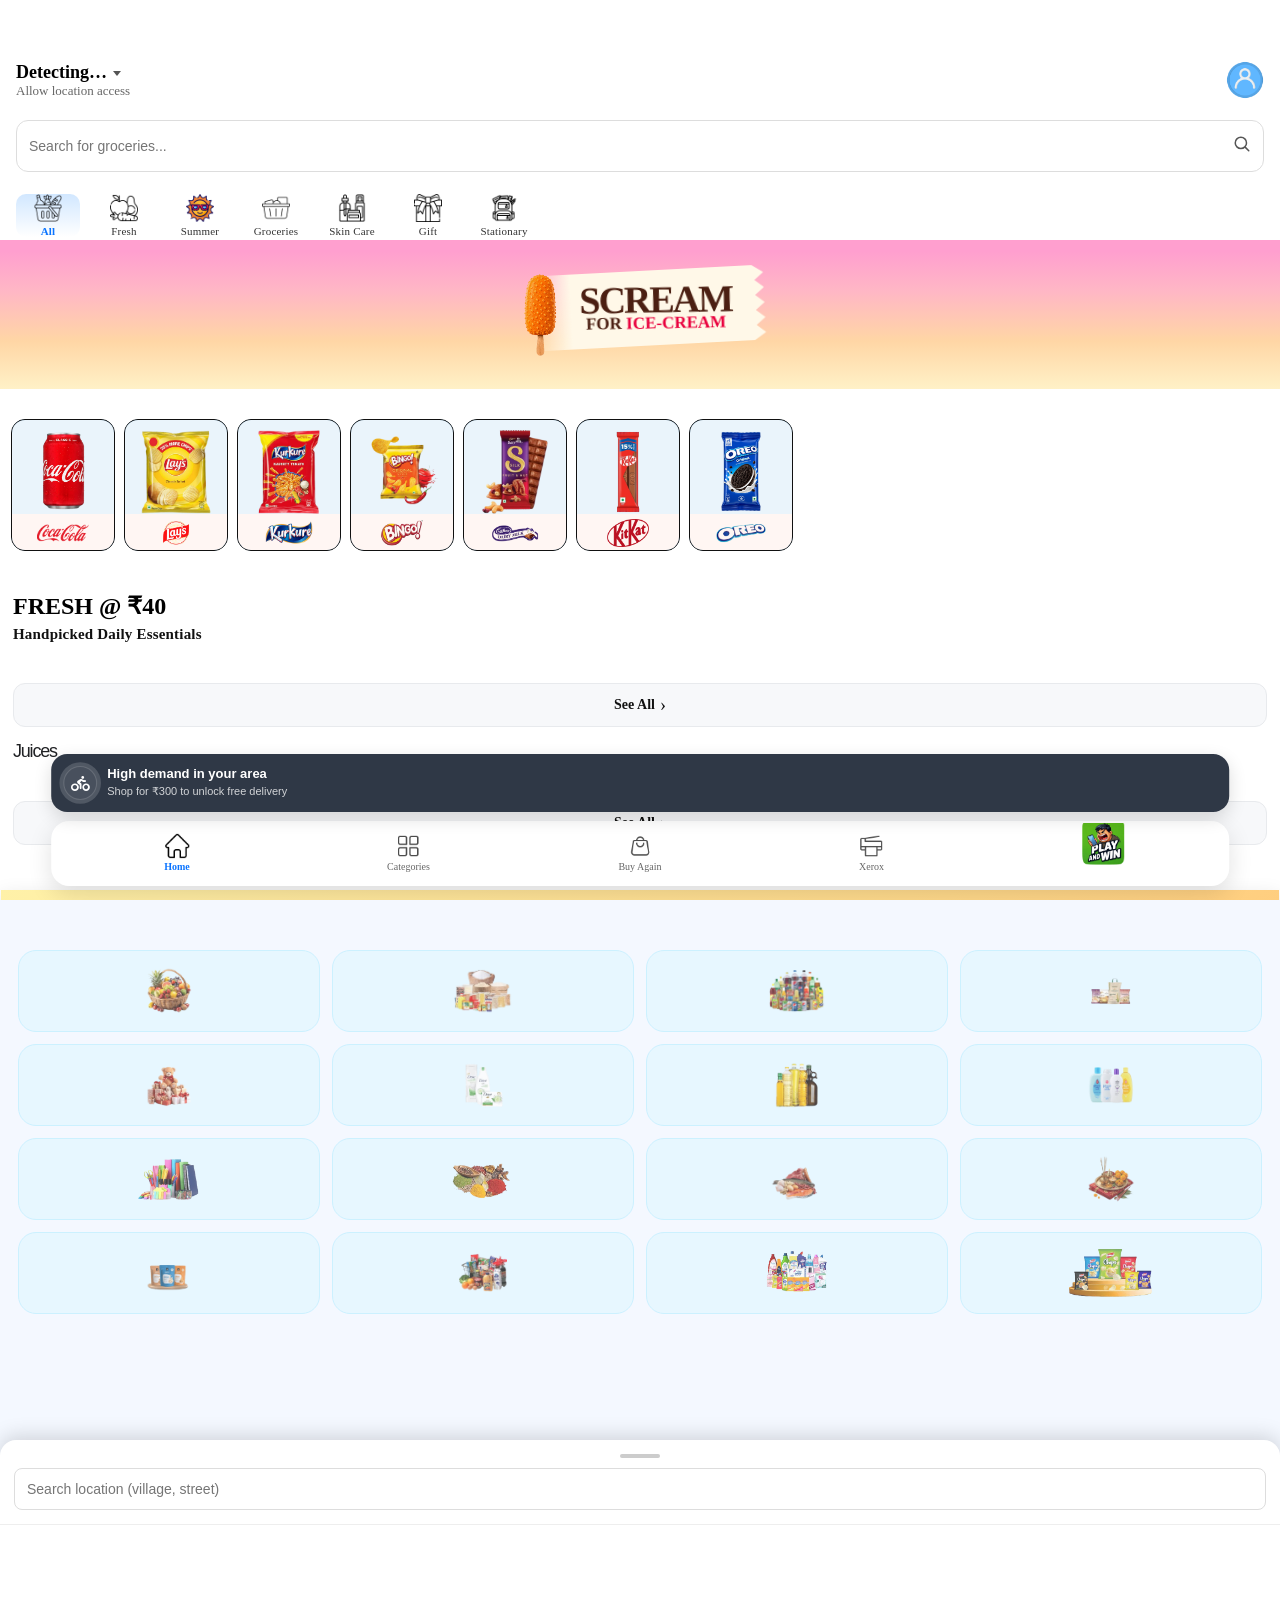
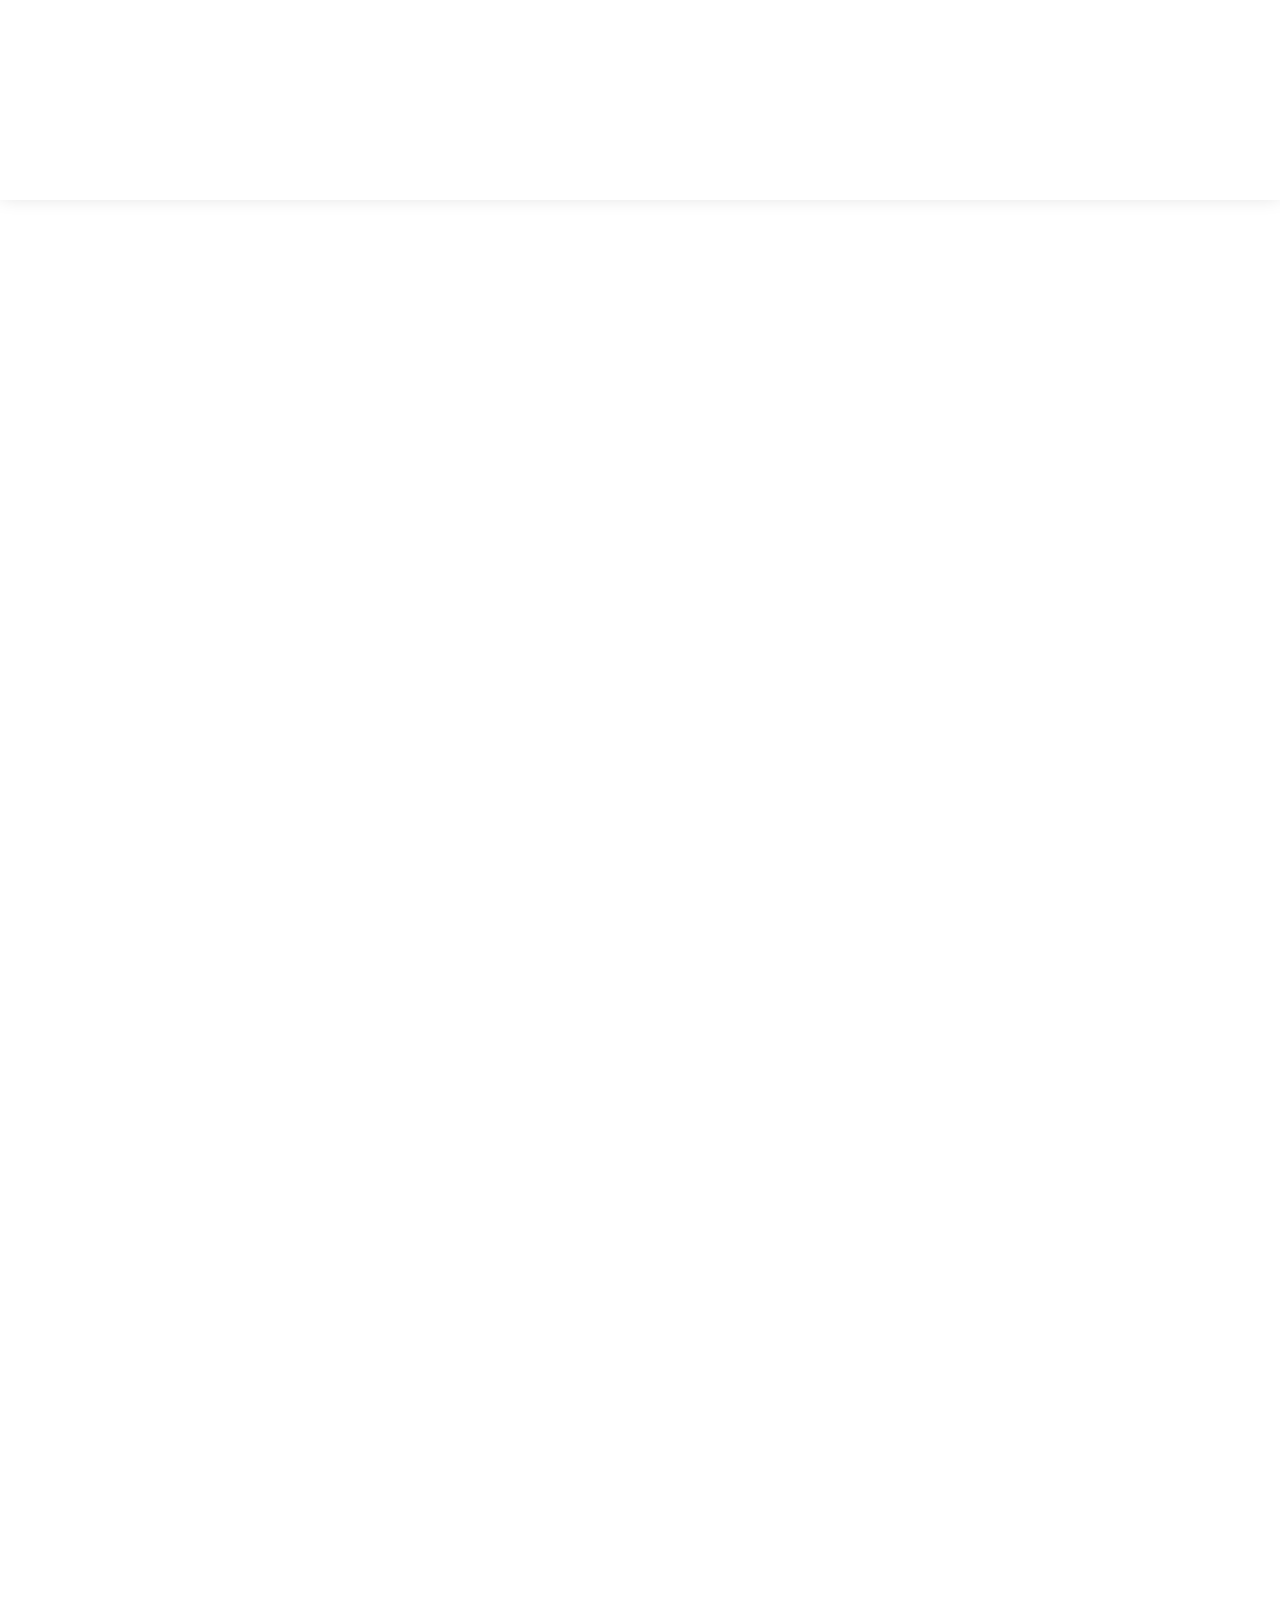
==== commit 8ab4880e: "Update index.html" ====
--- a/index.html
+++ b/index.html
@@ -8751,22 +8751,43 @@
   <span>Notifications</span>
   <i class="fa-solid fa-chevron-right profileArrow"></i>
 </div>
+<div
+  class="profileListItem"
+  onclick="openSuggestProductPopup()"
+>
+  <i class="fa-solid fa-lightbulb profileListIcon"></i>
+
+  <span>Suggest a Product</span>
+
+  <i class="fa-solid fa-chevron-right profileArrow"></i>
+</div>
 <div class="profileListItem" onclick="openSellerPopup()">
   <i class="fa-solid fa-store profileListIcon"></i>
   <span>Seller Registration</span>
   <i class="fa-solid fa-chevron-right profileArrow"></i>
 </div>
 
-<div class="profileListItem" onclick="openReportIssuePopup()">
+<div
+  class="profileListItem"
+  onclick="openReportIssuePopup()"
+>
   <i class="fa-solid fa-triangle-exclamation profileListIcon"></i>
+
   <span>Report an Issue</span>
+
   <i class="fa-solid fa-chevron-right profileArrow"></i>
 </div>
-<div class="profileListItem" onclick="openFaqPopup()">
+<div
+  class="profileListItem"
+  onclick="openFaqPopup()"
+>
   <i class="fa-solid fa-circle-question profileListIcon"></i>
+
   <span>FAQs</span>
+
   <i class="fa-solid fa-chevron-right profileArrow"></i>
 </div>
+
 </div>
 
 <h2 class="recentOrdersHeading">
@@ -8792,7 +8813,359 @@
 </div>
 </div>
 
-
+<div id="suggestProductPopup" class="termsPopup">
+
+  <div class="termsHeader">
+
+    <button
+      class="termsBackBtn"
+      onclick="closeSuggestProductPopup()"
+    >
+      ‹
+    </button>
+
+    <div class="termsTitle">
+      Suggest a Product
+    </div>
+
+    <div class="termsRightSpace"></div>
+
+  </div>
+
+
+  <div class="termsContent shiridiContent">
+
+    <div class="shiridiIntro">
+
+      <div class="shiridiIcon">
+        <i class="fa-solid fa-lightbulb"></i>
+      </div>
+
+      <h2 class="shiridiHeading">
+        Can't find your favourite product?
+      </h2>
+
+      <div class="shiridiDescription">
+        Tell us the product you'd like to buy.
+        We'll review your suggestion and try to add it to CEZOO soon.
+      </div>
+
+    </div>
+
+
+
+    <div class="shiridiSection">
+
+      <label class="shiridiLabel">
+        Product Name
+      </label>
+
+      <input
+        id="shiridiProductName"
+        class="shiridiInput"
+        type="text"
+        placeholder="Enter product name"
+      >
+
+    </div>
+
+
+
+    <div class="shiridiSection">
+
+      <label class="shiridiLabel">
+        Brand Name
+      </label>
+
+      <input
+        id="shiridiBrandName"
+        class="shiridiInput"
+        type="text"
+        placeholder="Optional"
+      >
+
+    </div>
+
+
+
+    <div class="shiridiSection">
+
+      <label class="shiridiLabel">
+        Approximate Price
+      </label>
+
+      <input
+        id="shiridiPrice"
+        class="shiridiInput"
+        type="text"
+        placeholder="₹ Optional"
+      >
+
+    </div>
+
+
+
+    <div
+      id="shiridiStatus"
+      class="reportIssueStatus"
+    ></div>
+
+
+
+    <button
+      class="shiridiSubmitBtn reportIssueSubmitBtn"
+      onclick="submitSuggestedProduct()"
+    >
+      Submit
+    </button>
+
+  </div>
+
+</div>
+<div id="faqPopup" class="termsPopup">
+
+  <div class="termsHeader">
+
+    <button
+      class="termsBackBtn"
+      onclick="closeFaqPopup()"
+    >
+      ‹
+    </button>
+
+    <div class="termsTitle">
+      Frequently Asked Questions
+    </div>
+
+    <div class="termsRightSpace"></div>
+
+  </div>
+
+
+  <div class="termsContent">
+
+    <details class="tirupathiiFaqItem">
+      <summary>What is CEZOO?</summary>
+      <p>CEZOO is a grocery, daily essentials, and service platform offering fast deliveries and Xerox printing in supported areas.</p>
+    </details>
+
+    <details class="tirupathiiFaqItem">
+      <summary>How does Instant Delivery work?</summary>
+      <p>Instant Delivery starts preparing your order immediately and delivers it as quickly as possible.</p>
+    </details>
+
+    <details class="tirupathiiFaqItem">
+      <summary>How does Scheduled Delivery work?</summary>
+      <p>Orders placed between 10:00 AM–4:00 PM are delivered between 4:00 PM–6:00 PM. Orders placed after 4:00 PM are delivered the next morning between 9:00 AM–10:00 AM.</p>
+    </details>
+
+    <details class="tirupathiiFaqItem">
+      <summary>How are delivery charges calculated?</summary>
+      <p>Delivery charges are automatically calculated based on your delivery location and distance.</p>
+    </details>
+
+    <details class="tirupathiiFaqItem">
+      <summary>Can I schedule a delivery?</summary>
+      <p>Yes. During checkout you can choose Instant Delivery or Scheduled Delivery whenever available.</p>
+    </details>
+
+    <details class="tirupathiiFaqItem">
+      <summary>Can I track my order?</summary>
+      <p>Yes. Open Your Orders to view the latest delivery status and order information.</p>
+    </details>
+
+    <details class="tirupathiiFaqItem">
+      <summary>What payment methods are available?</summary>
+      <p>CEZOO supports Cash on Delivery, UPI, and other available payment methods shown during checkout.</p>
+    </details>
+
+    <details class="tirupathiiFaqItem">
+      <summary>How do I cancel an order?</summary>
+      <p>Orders may be cancelled before packing or dispatch depending on the order status.</p>
+    </details>
+
+    <details class="tirupathiiFaqItem">
+      <summary>How do refunds work?</summary>
+      <p>Eligible refunds are processed according to CEZOO's Refund Policy and payment provider timelines.</p>
+    </details>
+
+    <details class="tirupathiiFaqItem">
+      <summary>Can I save multiple addresses?</summary>
+      <p>Yes. You can save and manage multiple delivery addresses from your profile.</p>
+    </details>
+
+    <details class="tirupathiiFaqItem">
+      <summary>Why does CEZOO need my location?</summary>
+      <p>Your location is used to determine service availability, calculate delivery charges, and help our delivery partners reach you.</p>
+    </details>
+
+    <details class="tirupathiiFaqItem">
+      <summary>What products can I order?</summary>
+      <p>Groceries, fruits, vegetables, beverages, chocolates, snacks, gifts, stationery, household essentials, personal care products, and more.</p>
+    </details>
+
+    <details class="tirupathiiFaqItem">
+      <summary>Does CEZOO provide Xerox & Printing?</summary>
+      <p>Yes. Upload your PDF, choose printing options, and place your order where the service is available.</p>
+    </details>
+
+    <details class="tirupathiiFaqItem">
+      <summary>Which file formats are supported?</summary>
+      <p>Currently only PDF files are supported for Xerox printing.</p>
+    </details>
+
+    <details class="tirupathiiFaqItem">
+      <summary>Can I edit my Xerox order?</summary>
+      <p>Yes. Before checkout you can edit pages, copies, paper size, orientation, print type, and other print settings.</p>
+    </details>
+
+    <details class="tirupathiiFaqItem">
+      <summary>What if I receive a damaged or wrong product?</summary>
+      <p>Use the Report an Issue option from your profile and our support team will review your request.</p>
+    </details>
+
+    <details class="tirupathiiFaqItem">
+      <summary>How do coupons work?</summary>
+      <p>Coupons may require a minimum order value and may have expiry dates or product restrictions.</p>
+    </details>
+
+    <details class="tirupathiiFaqItem">
+      <summary>How can I contact CEZOO?</summary>
+      <p>You can contact us through Help & Support or Report an Issue from your profile.</p>
+    </details>
+
+    <details class="tirupathiiFaqItem">
+      <summary>How do I know if CEZOO delivers to my area?</summary>
+      <p>Enter or allow your delivery location and the app will automatically check service availability.</p>
+    </details>
+
+    <details class="tirupathiiFaqItem">
+      <summary>Is my personal information secure?</summary>
+      <p>Yes. CEZOO takes reasonable measures to protect your information and uses it only for providing and improving our services.</p>
+    </details>
+
+  </div>
+
+</div>
+<div id="reportIssuePopup" class="termsPopup">
+
+  <div class="termsHeader">
+
+    <button
+      class="termsBackBtn"
+      type="button"
+      onclick="closeReportIssuePopup()"
+    >
+      ‹
+    </button>
+
+    <div class="termsTitle">
+      Report an Issue
+    </div>
+
+    <div class="termsRightSpace"></div>
+
+  </div>
+
+
+  <div class="termsContent reportIssueContent">
+
+    <div class="reportIssueIntro">
+
+      <div class="reportIssueMainIcon">
+        <i class="fa-solid fa-triangle-exclamation"></i>
+      </div>
+
+      <h2>How can we help?</h2>
+
+     <div class="reportIssueDescription">
+  Select the issue you are facing and share the required information.
+  Our support team will review it and assist you.
+</div>
+    </div>
+
+
+    <div class="reportIssueSection">
+
+      <label class="reportIssueLabel">
+        Select issue
+      </label>
+
+      <select
+        id="reportIssueType"
+        class="reportIssueSelect"
+      >
+        <option value="">Choose an issue</option>
+        <option value="order">Order related issue</option>
+        <option value="payment">Payment related issue</option>
+        <option value="delivery">Delivery related issue</option>
+        <option value="damaged">Damaged or incorrect product</option>
+        <option value="refund">Refund related issue</option>
+        <option value="location">Location or address issue</option>
+        <option value="app">App or technical issue</option>
+        <option value="xerox">Xerox or printing issue</option>
+        <option value="other">Other issue</option>
+      </select>
+
+    </div>
+
+
+    <div class="reportIssueSection">
+
+      <label class="reportIssueLabel">
+        Order ID
+        <span class="reportOptionalText">
+          Optional
+        </span>
+      </label>
+
+      <input
+        id="reportIssueOrderId"
+        class="reportIssueInput"
+        type="text"
+        placeholder="Enter your order ID"
+      >
+
+    </div>
+
+
+    <div class="reportIssueSection">
+
+      <label class="reportIssueLabel">
+        Describe the issue
+      </label>
+
+      <textarea
+        id="reportIssueMessage"
+        class="reportIssueTextarea"
+        placeholder="Tell us what happened..."
+        maxlength="500"
+      ></textarea>
+
+      <div class="reportIssueCount">
+        <span id="reportIssueCharCount">0</span>/500
+      </div>
+
+    </div>
+
+
+    <div
+      id="reportIssueStatus"
+      class="reportIssueStatus"
+    ></div>
+
+
+    <button
+      class="reportIssueSubmitBtn"
+      type="button"
+      onclick="submitReportIssue()"
+    >
+      Submit Issue
+    </button>
+
+  </div>
+
+</div>
 
 <div id="termsPopup" class="termsPopup">
 
--- a/profile.css
+++ b/profile.css
@@ -3001,9 +3001,7 @@
   align-items:center;
   justify-content:space-between;
   gap:12px;
-  margin-top:15px;
-  padding-top:14px;
-  border-top:1px solid #eeeeee;
+  
 }
 
 .recentOrderStatus{
--- a/banners.css
+++ b/banners.css
@@ -2366,3 +2366,525 @@
   font-size:17px;
   vertical-align:2px;
 }
+
+
+.apsaraRewardOverlay{
+  position:fixed;
+  inset:0;
+  z-index:999999999;
+
+  background:rgba(0,0,0,.45);
+
+  opacity:0;
+  visibility:hidden;
+  pointer-events:none;
+
+  transition:opacity .25s ease;
+}
+
+.apsaraRewardOverlay.apsaraRewardShow{
+  opacity:1;
+  visibility:visible;
+  pointer-events:auto;
+}
+
+.apsaraRewardSheet{
+  position:absolute;
+  left:0;
+  right:0;
+  bottom:0;
+
+  width:100%;
+  height:70vh;
+
+  background:#fff;
+  border-radius:26px 26px 0 0;
+
+  transform:translateY(105%);
+  transition:transform .35s cubic-bezier(.22,.8,.25,1);
+
+  padding:18px 20px 30px;
+
+  display:flex;
+  flex-direction:column;
+  align-items:center;
+
+  box-sizing:border-box;
+}
+
+.apsaraRewardOverlay.apsaraRewardShow .apsaraRewardSheet{
+  transform:translateY(0);
+}
+
+.apsaraRewardCloseBtn{
+  position:absolute;
+  top:15px;
+  right:16px;
+
+  width:36px;
+  height:36px;
+  margin:0;
+
+  border:none;
+  border-radius:50%;
+
+  background:#f1f1f1;
+  color:#222;
+
+  font-size:27px;
+  font-weight:400;
+
+  display:flex;
+  align-items:center;
+  justify-content:center;
+
+  z-index:10;
+}
+
+.apsaraRewardTopLogoBox{
+  width:100%;
+
+  display:flex;
+  align-items:center;
+  justify-content:center;
+
+  padding:0 50px;
+}
+
+.apsaraRewardTopLogo{
+  width:auto;
+  height:55px;
+  max-width:200px;
+
+  object-fit:contain;
+  display:block;
+}
+
+.apsaraRewardContent{
+  width:100%;
+  flex:1;
+
+  margin-top:20px;
+
+  overflow-y:auto;
+}
+
+
+.reportIssueContent{
+  padding-bottom:35px;
+}
+
+.reportIssueIntro{
+  text-align:center;
+  padding:12px 8px 22px;
+}
+
+.reportIssueMainIcon{
+  width:62px;
+  height:62px;
+  margin:0 auto 12px;
+
+  border-radius:18px;
+  background:#fff4f4;
+  color:#e53935;
+
+  display:flex;
+  align-items:center;
+  justify-content:center;
+
+  font-size:25px;
+}
+
+.reportIssueIntro h2{
+  margin:0 0 7px;
+  color:#202124;
+  font-size:20px;
+  font-weight:800;
+}
+
+.reportIssueDescription{
+  max-width:340px;
+  margin:0 auto;
+
+  color:#747b88;
+  font-size:13px;
+  line-height:1.5;
+}
+
+.reportIssueSection{
+  margin-bottom:17px;
+}
+
+.reportIssueLabel{
+  display:block;
+  margin-bottom:7px;
+
+  color:#272a31;
+  font-size:13px;
+  font-weight:750;
+}
+
+.reportOptionalText{
+  margin-left:4px;
+  color:#9a9a9a;
+  font-size:10px;
+  font-weight:500;
+}
+
+.reportIssueSelect,
+.reportIssueInput,
+.reportIssueTextarea{
+  width:100%;
+  box-sizing:border-box;
+
+  border:1px solid #e1e4e8;
+  border-radius:13px;
+
+  background:#f8f9fa;
+  color:#202124;
+
+  font-family:inherit;
+  font-size:13px;
+
+  outline:none;
+}
+
+.reportIssueSelect,
+.reportIssueInput{
+  height:48px;
+  padding:0 13px;
+}
+
+.reportIssueTextarea{
+  height:130px;
+  padding:13px;
+
+  resize:none;
+  line-height:1.5;
+}
+
+.reportIssueSelect:focus,
+.reportIssueInput:focus,
+.reportIssueTextarea:focus{
+  border-color:#b8bdc5;
+  background:#fff;
+}
+
+.reportIssueCount{
+  margin-top:5px;
+  text-align:right;
+
+  color:#999;
+  font-size:10px;
+}
+
+.reportIssueStatus{
+  display:none;
+
+  margin-bottom:12px;
+  padding:10px 12px;
+
+  border-radius:10px;
+
+  font-size:12px;
+  font-weight:650;
+  text-align:center;
+}
+
+.reportIssueStatus.error{
+  display:block;
+  background:#fff0f0;
+  color:#d93025;
+}
+
+.reportIssueStatus.success{
+  display:block;
+  background:#effcf3;
+  color:#0a9f47;
+}
+
+.reportIssueSubmitBtn{
+  width:100%;
+  height:49px;
+
+  border:none;
+  border-radius:14px;
+
+  background:#111;
+  color:#fff;
+
+  font-size:14px;
+  font-weight:800;
+  cursor:pointer;
+}
+
+
+
+
+
+
+
+
+
+.reportIssueSuccessTick{
+  display:inline-flex;
+  align-items:center;
+  justify-content:center;
+
+  width:28px;
+  height:28px;
+
+  border-radius:50%;
+
+  background:#0BD957;
+  color:#fff;
+
+  font-size:18px;
+  font-weight:900;
+
+  animation:reportIssueTick .45s ease;
+}
+
+@keyframes reportIssueTick{
+
+  0%{
+    transform:scale(.2) rotate(-40deg);
+    opacity:0;
+  }
+
+  70%{
+    transform:scale(1.15);
+    opacity:1;
+  }
+
+  100%{
+    transform:scale(1);
+    opacity:1;
+  }
+
+}
+
+.tirupathiiFaqItem{
+  margin-bottom:12px;
+  background:#fff;
+  border:1px solid #ececec;
+  border-radius:16px;
+  overflow:hidden;
+  transition:.25s ease;
+  box-shadow:0 3px 12px rgba(0,0,0,.04);
+}
+
+.tirupathiiFaqItem[open]{
+  border-color:#0BD957;
+  box-shadow:0 8px 20px rgba(11,217,87,.10);
+}
+
+.tirupathiiFaqItem summary{
+  list-style:none;
+  cursor:pointer;
+  padding:18px 20px;
+  font-size:15px;
+  font-weight:800;
+  color:#202124;
+  display:flex;
+  align-items:center;
+  justify-content:space-between;
+  user-select:none;
+}
+
+.tirupathiiFaqItem summary::-webkit-details-marker{
+  display:none;
+}
+
+.tirupathiiFaqItem summary::after{
+  content:"+";
+  width:28px;
+  height:28px;
+  border-radius:50%;
+  background:#f4f4f4;
+  color:#444;
+  display:flex;
+  align-items:center;
+  justify-content:center;
+  font-size:18px;
+  font-weight:900;
+  transition:.25s ease;
+  flex-shrink:0;
+}
+
+.tirupathiiFaqItem[open] summary::after{
+  content:"−";
+  background:#0BD957;
+  color:#fff;
+  transform:rotate(180deg);
+}
+
+.tirupathiiFaqItem p{
+  margin:0;
+  padding:0 20px 18px;
+  color:#666;
+  font-size:13px;
+  line-height:1.7;
+  animation:tirupathiiFaqFade .22s ease;
+}
+
+@keyframes tirupathiiFaqFade{
+
+  from{
+    opacity:0;
+    transform:translateY(-6px);
+  }
+
+  to{
+    opacity:1;
+    transform:translateY(0);
+  }
+
+}
+
+.shiridiContent{
+  padding-bottom:35px;
+}
+
+.shiridiIntro{
+  text-align:center;
+  padding:12px 8px 24px;
+}
+
+.shiridiIcon{
+  width:64px;
+  height:64px;
+  margin:0 auto 14px;
+
+  border-radius:18px;
+
+  background:#fff8e8;
+  color:#ffb300;
+
+  display:flex;
+  align-items:center;
+  justify-content:center;
+
+  font-size:26px;
+}
+
+.shiridiHeading{
+  margin:0 0 8px;
+
+  color:#202124;
+  font-size:20px;
+  font-weight:800;
+}
+
+.shiridiDescription{
+  max-width:340px;
+  margin:0 auto;
+
+  color:#747b88;
+  font-size:13px;
+  line-height:1.6;
+}
+
+.shiridiSection{
+  margin-bottom:18px;
+}
+
+.shiridiLabel{
+  display:block;
+
+  margin-bottom:7px;
+
+  color:#202124;
+  font-size:13px;
+  font-weight:750;
+}
+
+.shiridiInput{
+  width:100%;
+  height:50px;
+
+  padding:0 15px;
+
+  border:1px solid #e4e6eb;
+  border-radius:14px;
+
+  background:#f8f9fa;
+
+  color:#202124;
+  font-size:14px;
+  font-family:inherit;
+
+  outline:none;
+  box-sizing:border-box;
+
+  transition:.22s;
+}
+
+.shiridiInput:focus{
+  border-color:#0BD957;
+  background:#fff;
+  box-shadow:0 0 0 3px rgba(11,217,87,.08);
+}
+
+.shiridiSubmitBtn{
+  width:100%;
+  height:50px;
+
+  margin-top:8px;
+
+  border:none;
+  border-radius:14px;
+
+  background:#111;
+  color:#fff;
+
+  font-size:15px;
+  font-weight:800;
+
+  cursor:pointer;
+
+  transition:.22s;
+}
+
+.shiridiSubmitBtn:active{
+  transform:scale(.98);
+}
+
+.shiridiSuccessTick{
+  display:inline-flex;
+  align-items:center;
+  justify-content:center;
+
+  width:28px;
+  height:28px;
+
+  border-radius:50%;
+
+  background:#0BD957;
+  color:#fff;
+
+  font-size:18px;
+  font-weight:900;
+
+  animation:shiridiTick .45s ease;
+}
+
+@keyframes shiridiTick{
+
+  0%{
+    transform:scale(.2) rotate(-40deg);
+    opacity:0;
+  }
+
+  70%{
+    transform:scale(1.15);
+    opacity:1;
+  }
+
+  100%{
+    transform:scale(1);
+    opacity:1;
+  }
+
+}
+
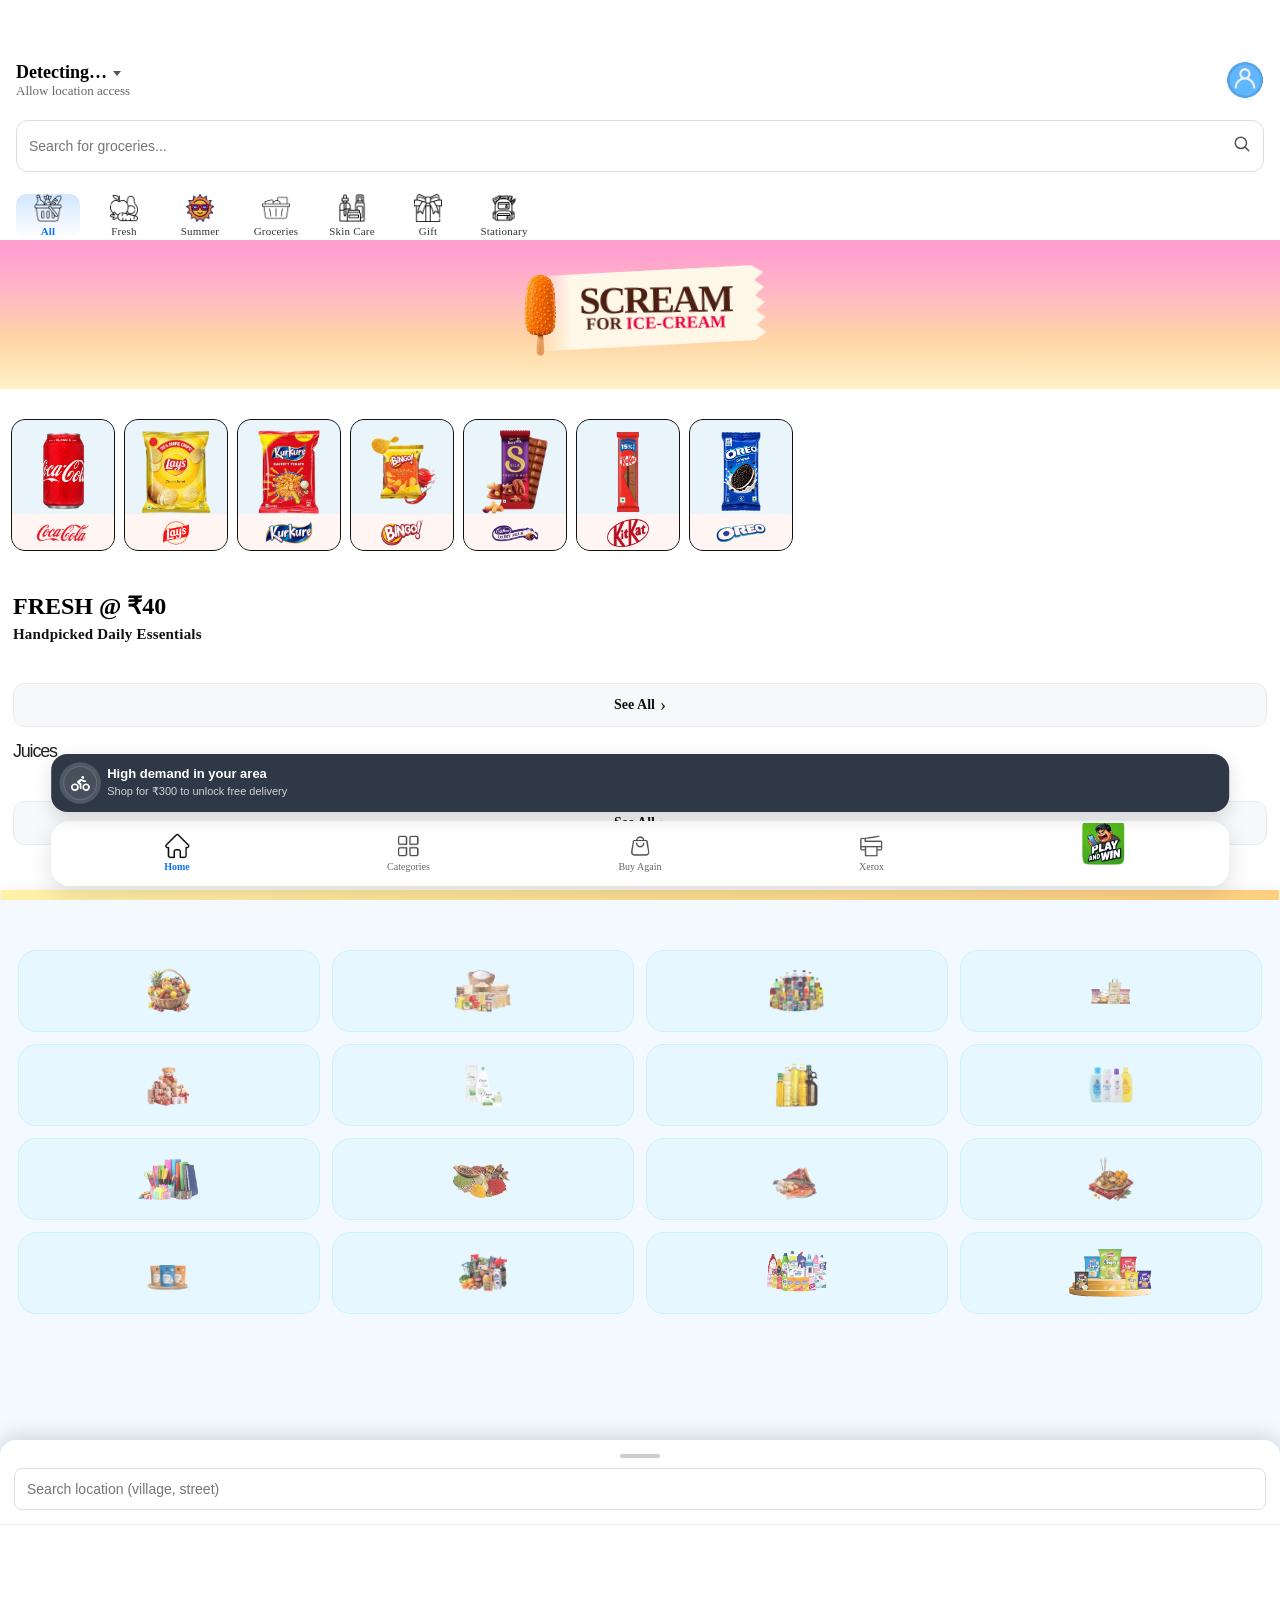
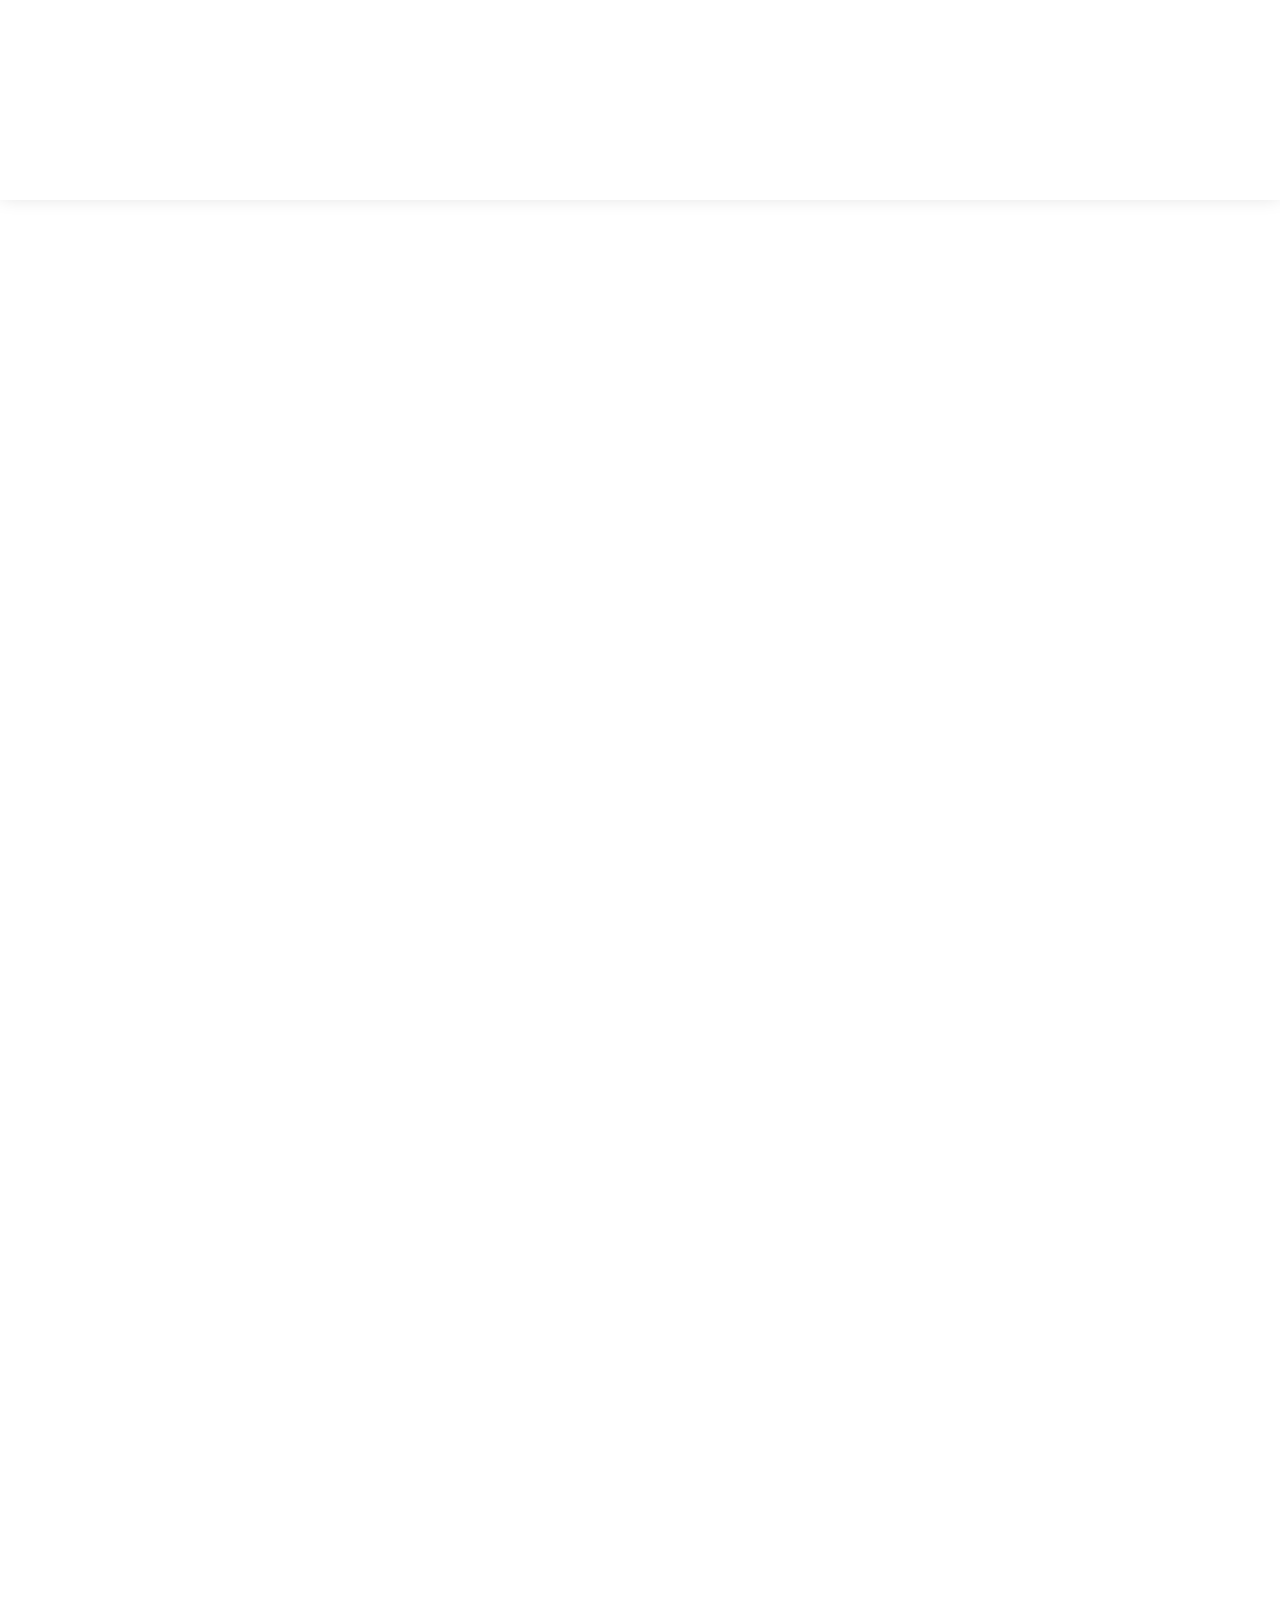
==== commit c252569c: "Update index.html" ====
--- a/index.html
+++ b/index.html
@@ -9651,13 +9651,29 @@
     <div class="couponsRightSpace"></div>
   </div>
 
-  <div class="couponsContent">
-    <div class="noCouponsBox">
-      <i class="fa-solid fa-ticket"></i>
-      <h3>No coupons available</h3>
-      <p>New offers and coupon codes will appear here soon.</p>
-    </div>
-  </div>
+<div class="couponInfoCard">
+
+  <div class="couponInfoLeft">
+
+    <div class="couponInfoCode">
+      CREAMKULFI
+    </div>
+
+    <div class="couponInfoSub">
+      Earn this coupon by playing the CEZOO game.
+    </div>
+
+  </div>
+
+  <div class="couponInfoType">
+    Game
+  </div>
+
+</div>
+
+<p class="couponInfoNote">
+  Coupons you earn from games and special promotions will appear here automatically.
+</p>
 
 </div>
 
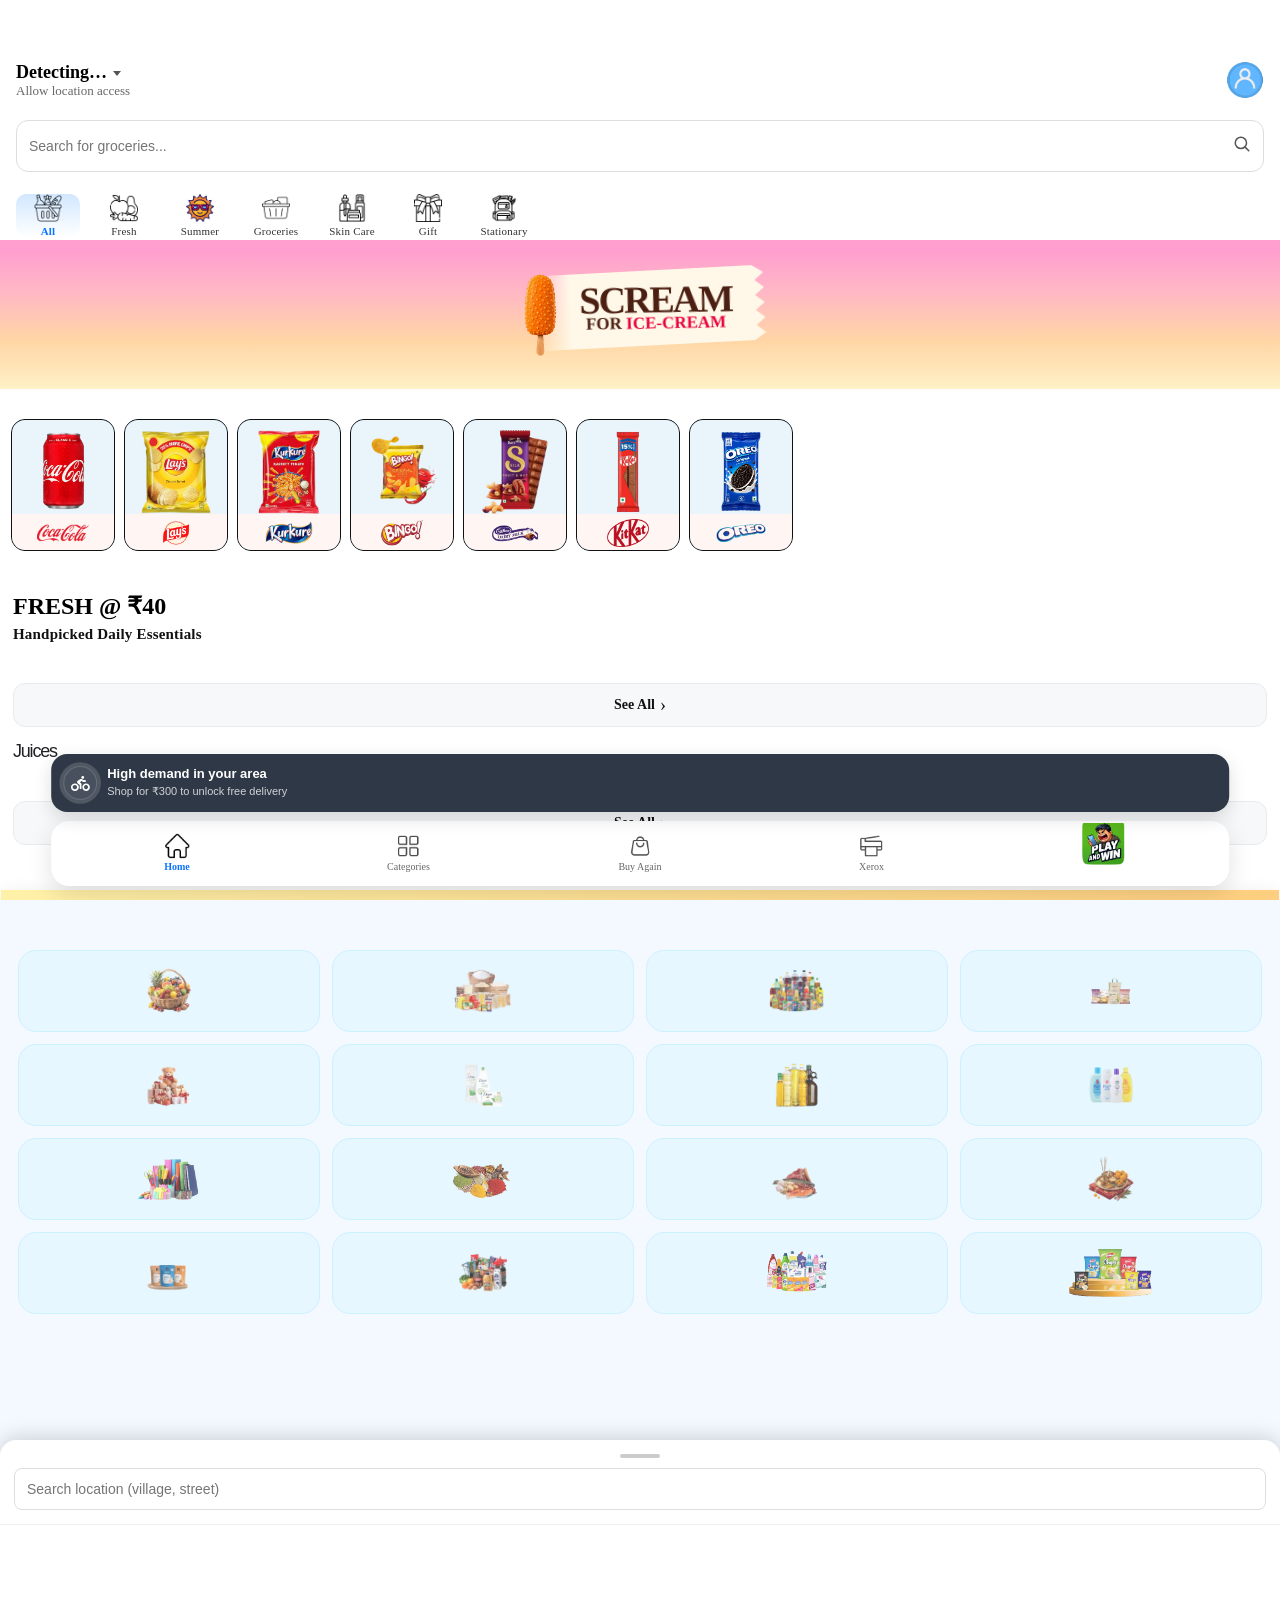
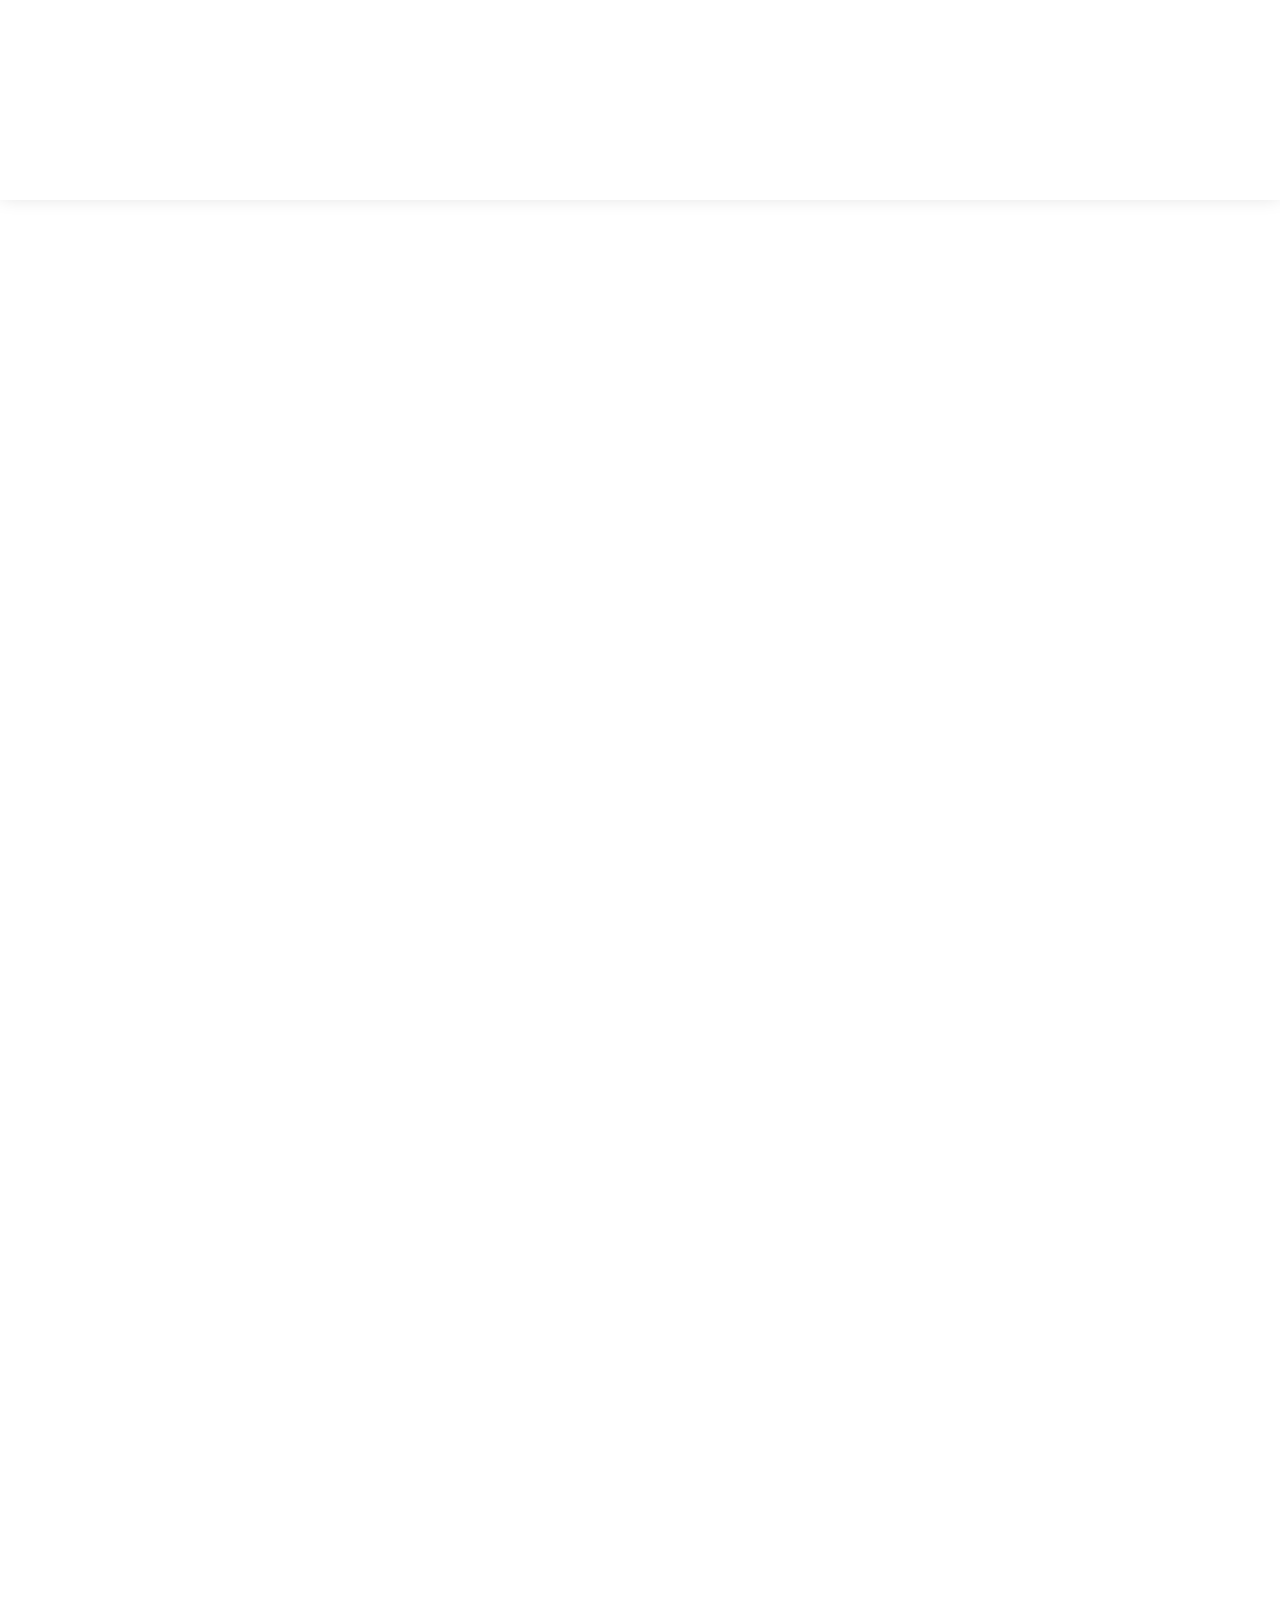
==== commit bfff3a3b: "Update index.html" ====
--- a/index.html
+++ b/index.html
@@ -1690,38 +1690,61 @@
   right:2px;
   bottom:2px;
 
-  width:32px;
-  height:32px;
-
-  border:1px solid #dff5e8;
-  border-radius:10px;
-
-  background:#f8fffb;
+  width:34px;
+  height:34px;
+  min-width:34px;
+  min-height:34px;
+
+  margin:0;
+  padding:0;
+
+  border:1.5px solid #b7efd0;
+  border-radius:11px;
+
+  background:#ffffff;
   color:#0BD957;
 
   display:flex;
   align-items:center;
   justify-content:center;
 
+  flex-shrink:0;
   cursor:pointer;
-  box-shadow:0 1px 3px rgba(0,0,0,.04);
-
-  padding:0;
+
+  box-shadow:
+    0 3px 10px rgba(0,0,0,.13),
+    0 1px 3px rgba(11,217,87,.15);
+
+  -webkit-appearance:none;
+  appearance:none;
+  outline:none;
+
+  z-index:10;
+
   line-height:1;
-
   transition:.2s ease;
+
+  -webkit-tap-highlight-color:transparent;
 }
 
 .addBtn span{
-  font-size:18px;
-  font-weight:700;
+  display:block;
+  font-size:21px;
+  font-weight:800;
   line-height:1;
-}
-
-/* after click */
+  color:#0BD957;
+  transform:translateY(-1px);
+}
+
+.addBtn:focus,
+.addBtn:active{
+  background:#f4fff8;
+  border-color:#86e8b2;
+  outline:none;
+}
 .addBtn.qtyMode{
   width:70px;
-
+  min-width:70px;
   justify-content:space-between;
   padding:0 7px;
 }
@@ -8423,17 +8446,26 @@
         HOW IT WORKS
     </div>
 
-    <div class="videoBox">
-        <video autoplay muted loop playsinline>
-            <source src="game/tuto.mp4" type="video/mp4">
-        </video>
-    </div>
+   <div class="videoBox">
+  <video
+    id="gameTutorialVideo"
+    autoplay
+    muted
+    loop
+    playsinline
+    webkit-playsinline
+    preload="auto"
+  >
+    <source src="game/tuto.mp4" type="video/mp4">
+  </video>
+</div>
 
     <div class="howFooter">
     <span class="proTip">PRO TIP :</span>
     <span class="tipText">Watch the full video once.</span>
 </div>
 </div>
+
 <button class="playNowBtn" onclick="startGameIntro()">PLAY NOW</button>
 </div>
 
--- a/banners.css
+++ b/banners.css
@@ -2888,3 +2888,50 @@
 
 }
 
+.couponInfoCard{
+  display:flex;
+  justify-content:space-between;
+  align-items:center;
+
+  padding:14px 16px;
+
+  margin:10px 14px 14px;   /* Left & Right gap */
+
+  background:#fff;
+  border:1px solid #ececec;
+  border-radius:14px;
+}
+
+.couponInfoCode{
+  font-size:16px;
+  font-weight:800;
+  color:#202124;
+  letter-spacing:.4px;
+}
+
+.couponInfoSub{
+  margin-top:3px;
+  font-size:12px;
+  color:#777;
+}
+
+.couponInfoType{
+  padding:5px 10px;
+
+  border:1px solid #ddd;
+  border-radius:999px;
+
+  font-size:11px;
+  font-weight:700;
+  color:#555;
+
+  background:#fafafa;
+}
+
+.couponInfoNote{
+ margin:0 16px 18px;   /* left right gap */
+
+  font-size:12px;
+  color:#777;
+  line-height:1.6;
+}
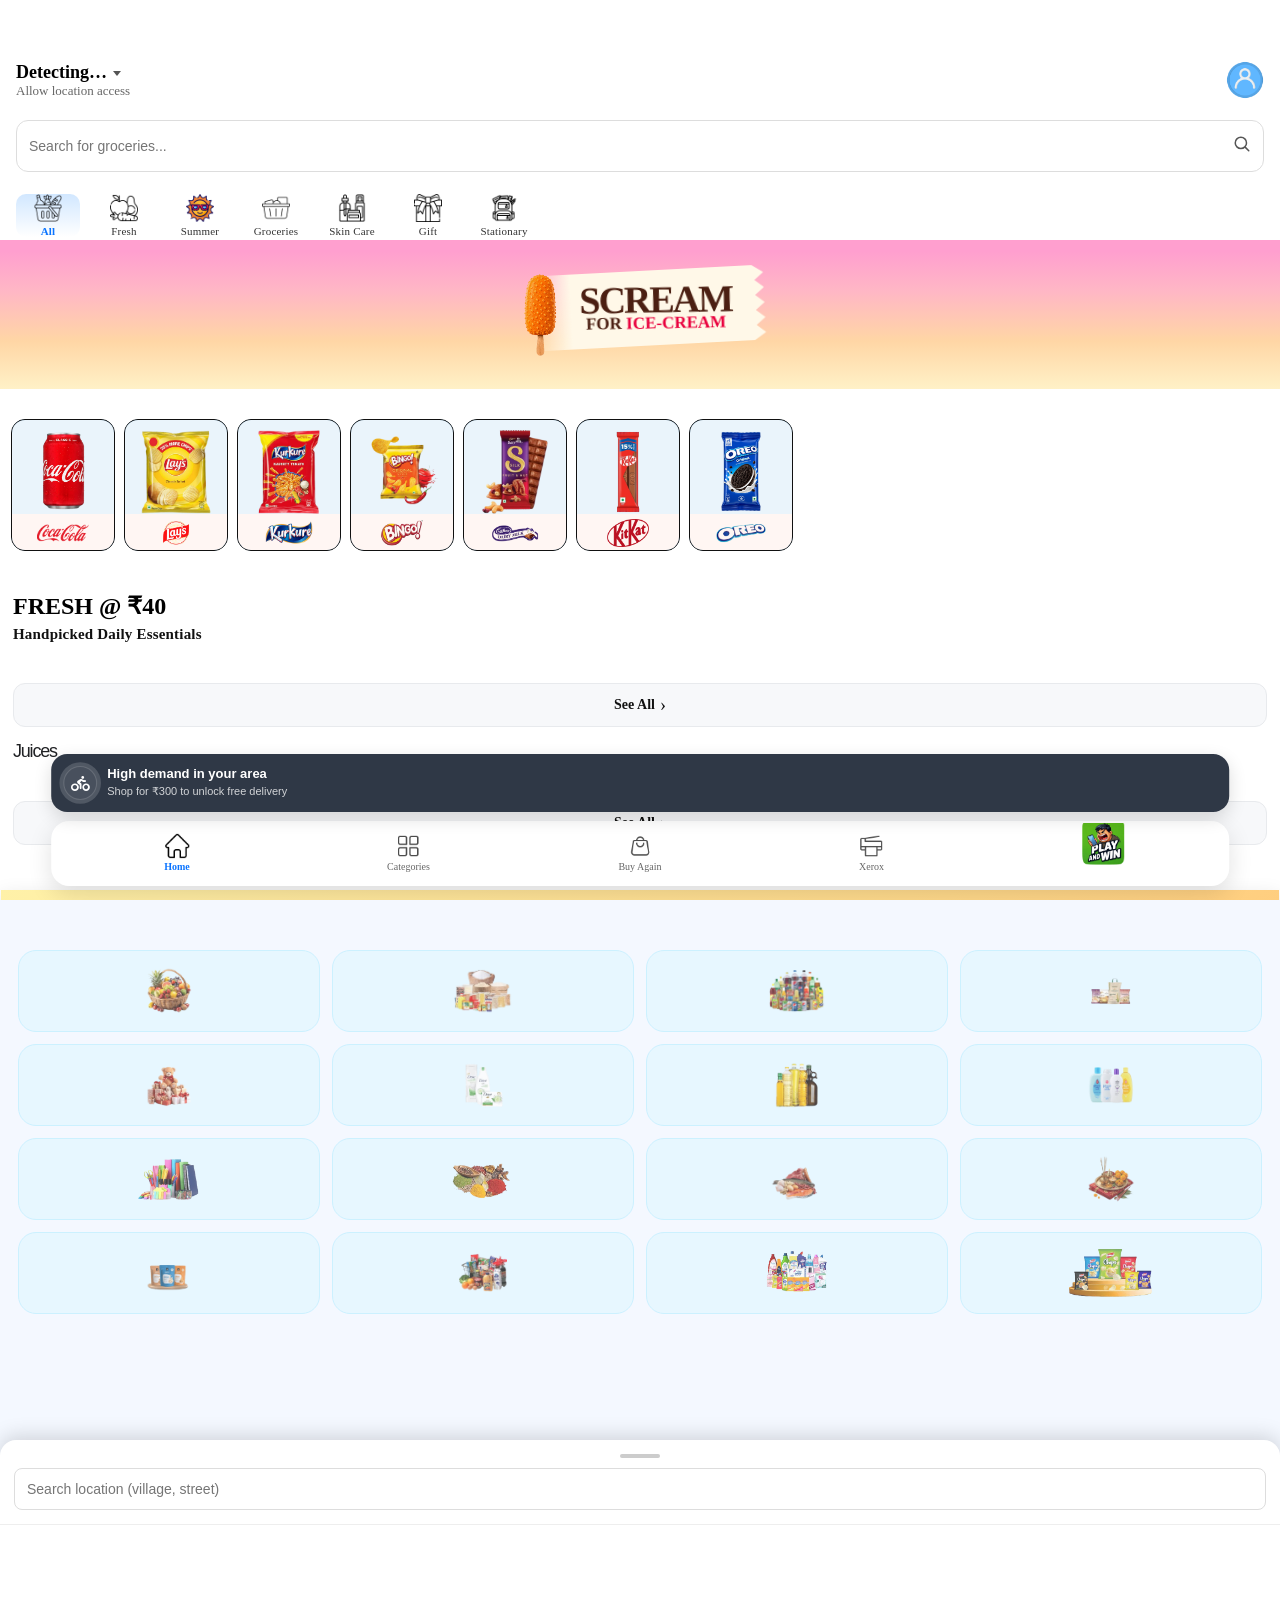
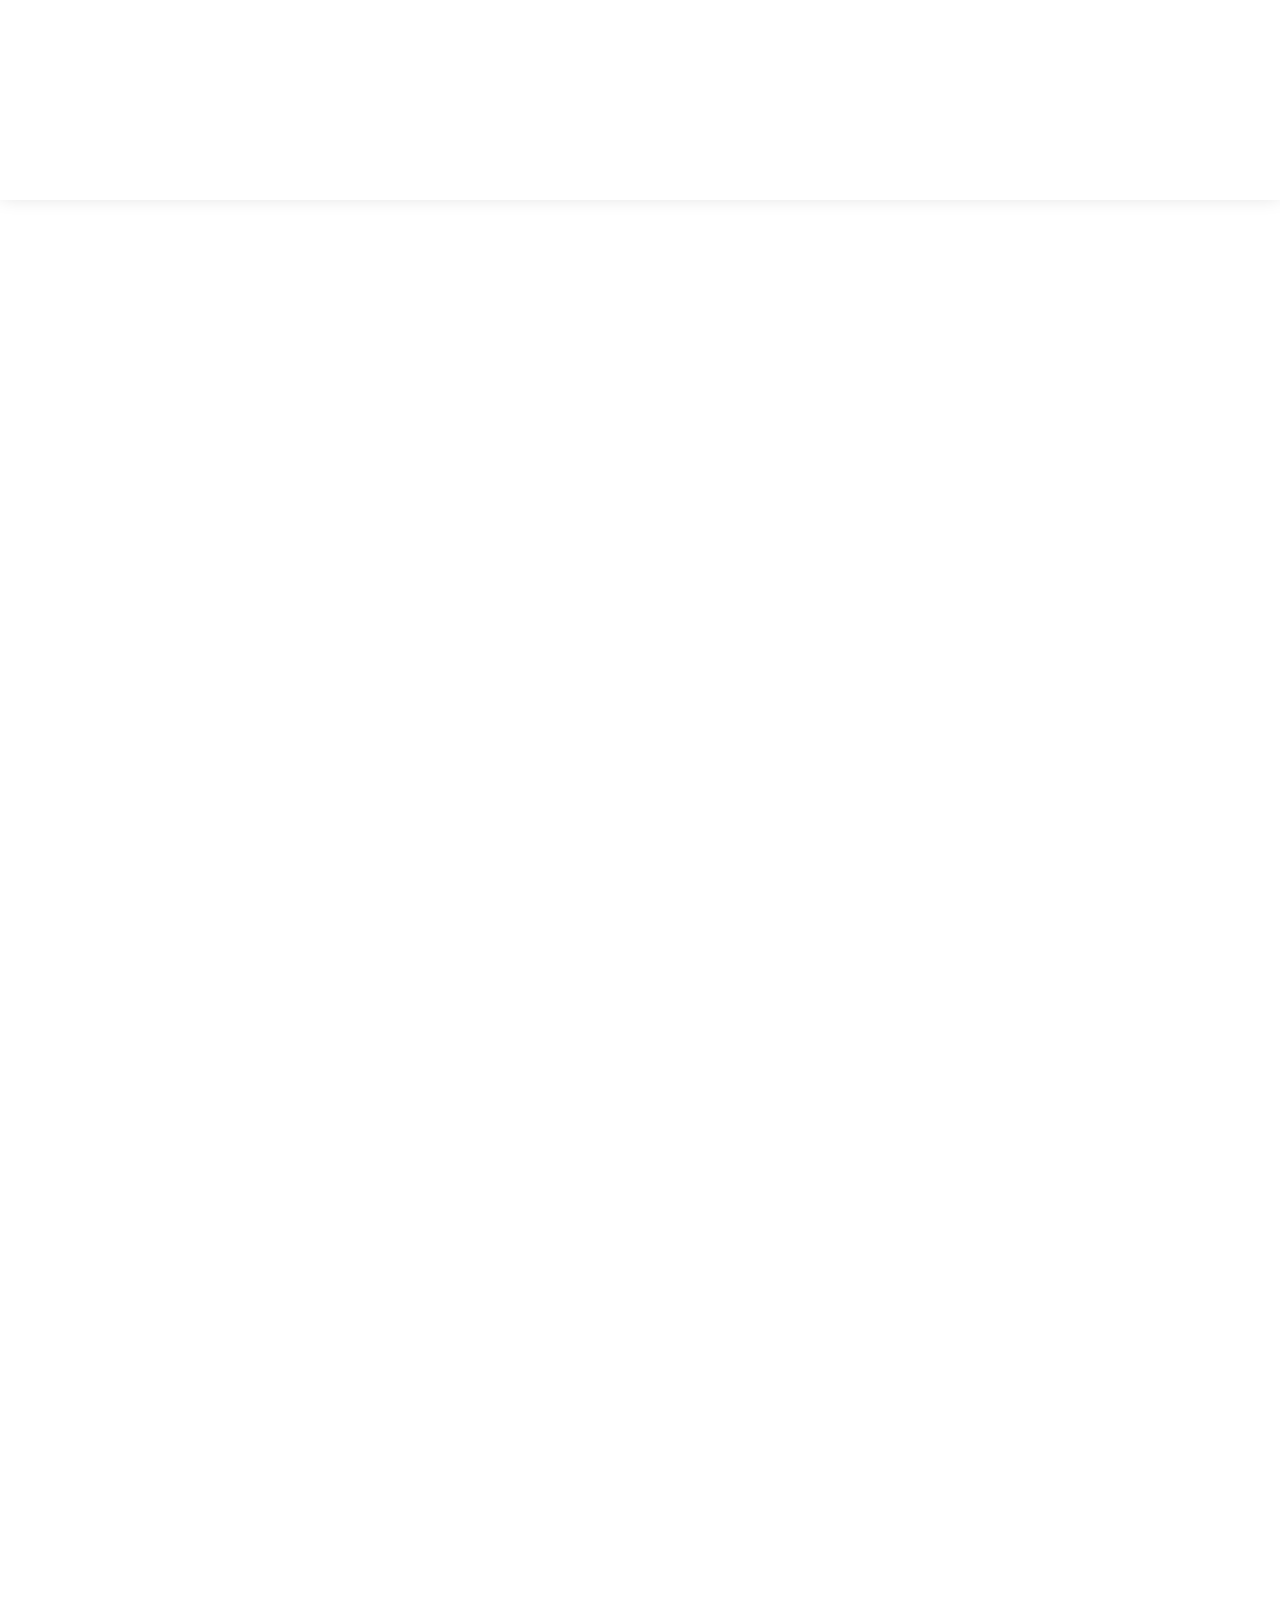
==== commit 25e1fa73: "Update index.html" ====
--- a/index.html
+++ b/index.html
@@ -1690,61 +1690,90 @@
   right:2px;
   bottom:2px;
 
-  width:34px;
-  height:34px;
-  min-width:34px;
-  min-height:34px;
+  width:36px;
+  height:36px;
+  min-width:36px;
+  min-height:36px;
 
   margin:0;
   padding:0;
 
-  border:1.5px solid #b7efd0;
+  border:1.5px solid #bcefd2;
   border-radius:11px;
 
   background:#ffffff;
-  color:#0BD957;
 
   display:flex;
   align-items:center;
   justify-content:center;
 
-  flex-shrink:0;
+  box-shadow:0 3px 10px rgba(0,0,0,.12);
+
+  appearance:none;
+  -webkit-appearance:none;
+  -webkit-tap-highlight-color:transparent;
+
+  z-index:20;
   cursor:pointer;
-
-  box-shadow:
-    0 3px 10px rgba(0,0,0,.13),
-    0 1px 3px rgba(11,217,87,.15);
-
-  -webkit-appearance:none;
-  appearance:none;
-  outline:none;
-
-  z-index:10;
-
-  line-height:1;
-  transition:.2s ease;
-
-  -webkit-tap-highlight-color:transparent;
-}
-
-.addBtn span{
+  overflow:hidden;
+}
+
+/* Hide the normal + text */
+.addBtn > span{
+  position:relative;
   display:block;
-  font-size:21px;
-  font-weight:800;
-  line-height:1;
-  color:#0BD957;
-  transform:translateY(-1px);
-}
-
-.addBtn:focus,
+
+  width:18px;
+  height:18px;
+
+  font-size:0;
+  line-height:0;
+}
+
+/* Horizontal part */
+.addBtn > span::before{
+  content:"";
+  position:absolute;
+
+  left:1px;
+  top:50%;
+
+  width:16px;
+  height:3px;
+
+  background:#0BD957;
+  border-radius:10px;
+
+  transform:translateY(-50%);
+}
+
+/* Vertical part */
+.addBtn > span::after{
+  content:"";
+  position:absolute;
+
+  top:1px;
+  left:50%;
+
+  width:3px;
+  height:16px;
+
+  background:#0BD957;
+  border-radius:10px;
+
+  transform:translateX(-50%);
+}
+
 .addBtn:active{
-  background:#f4fff8;
-  border-color:#86e8b2;
-  outline:none;
-}
+  transform:scale(.94);
+  background:#f3fff8;
+}
+
+
 .addBtn.qtyMode{
   width:70px;
   min-width:70px;
+
   justify-content:space-between;
   padding:0 7px;
 }
